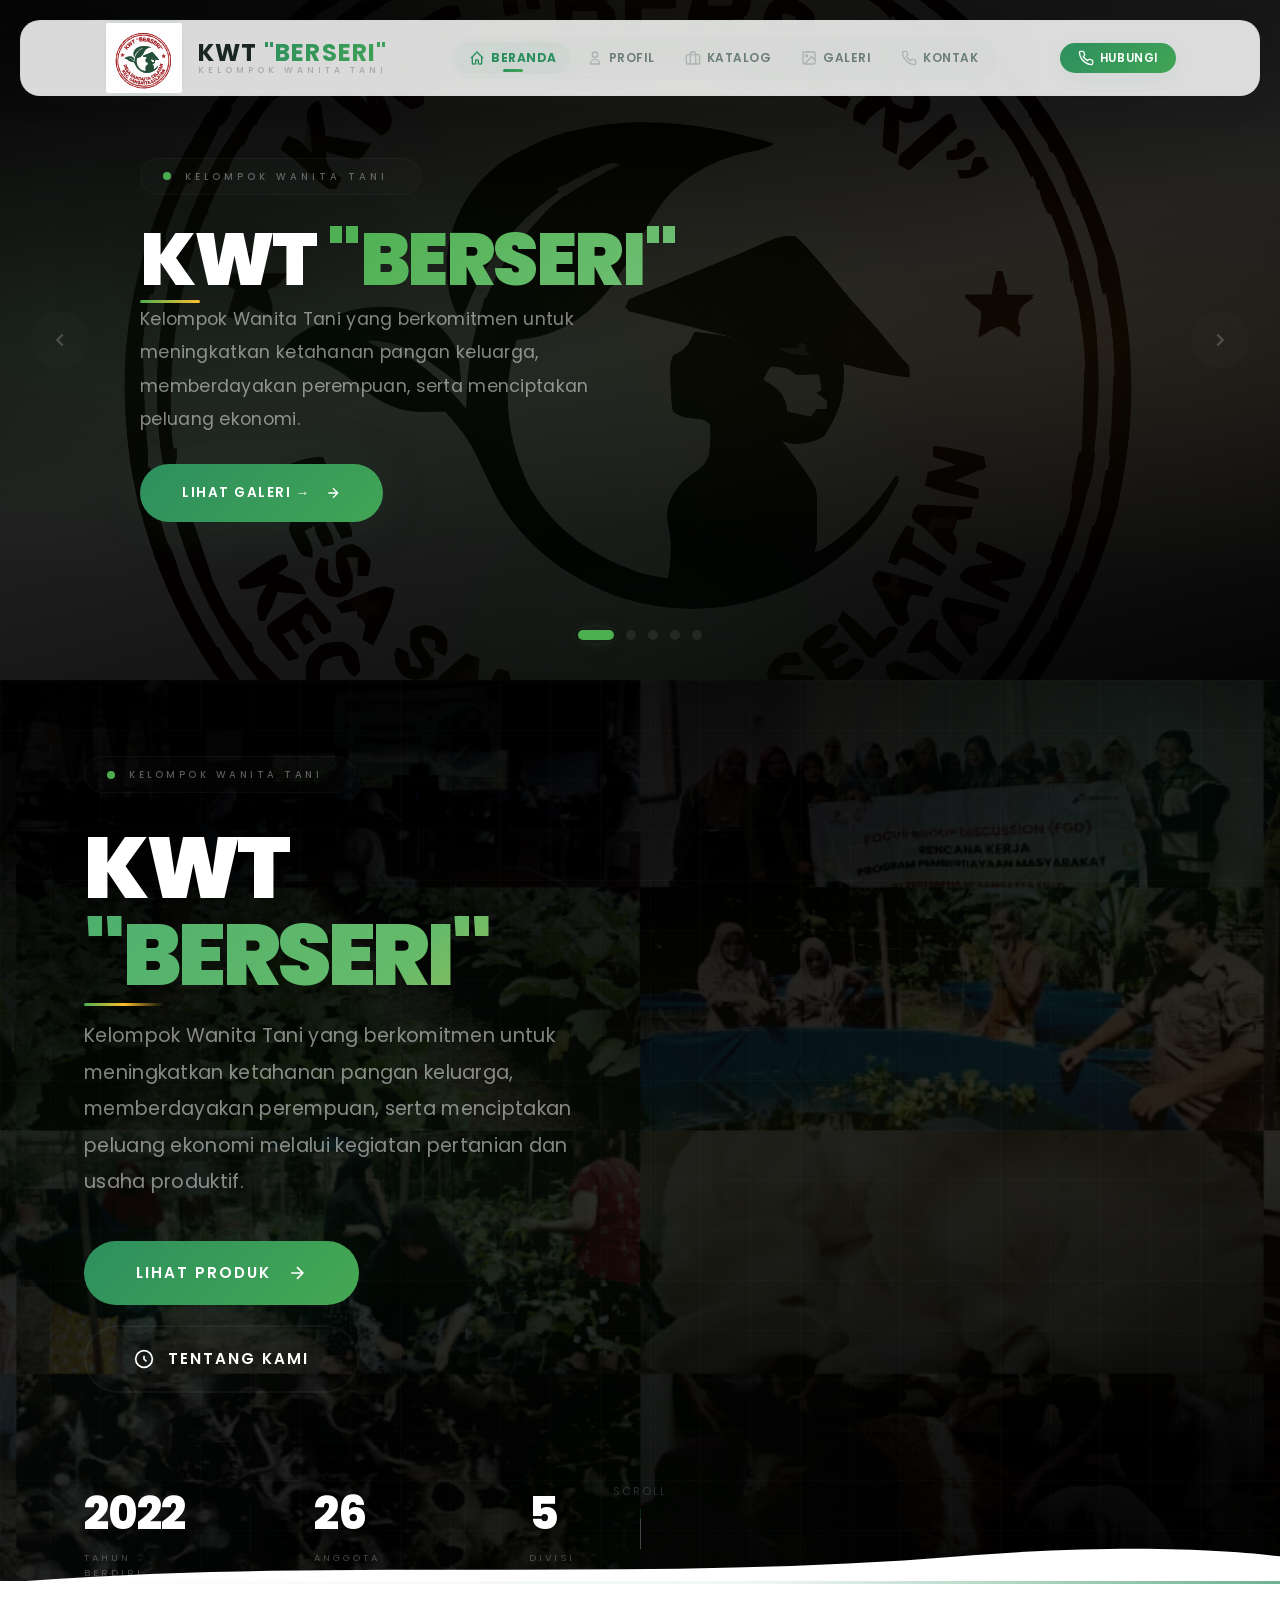
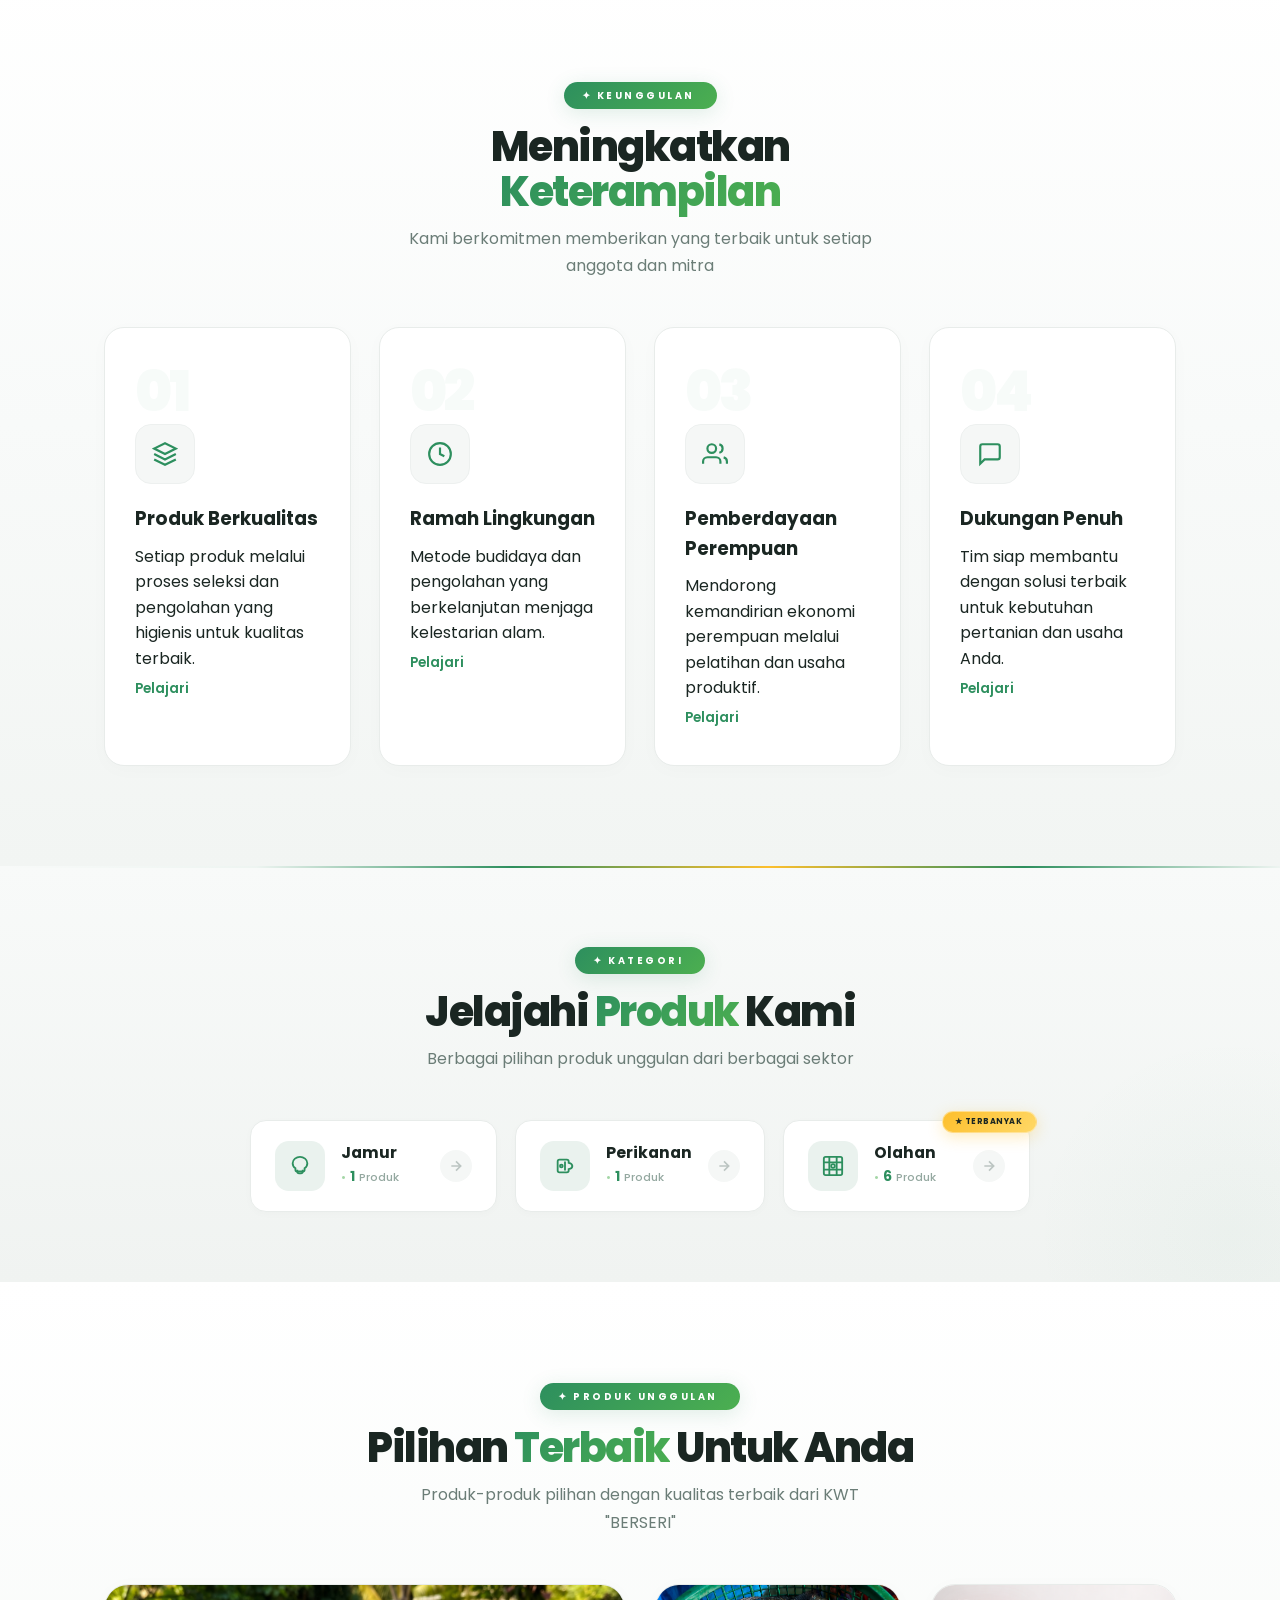
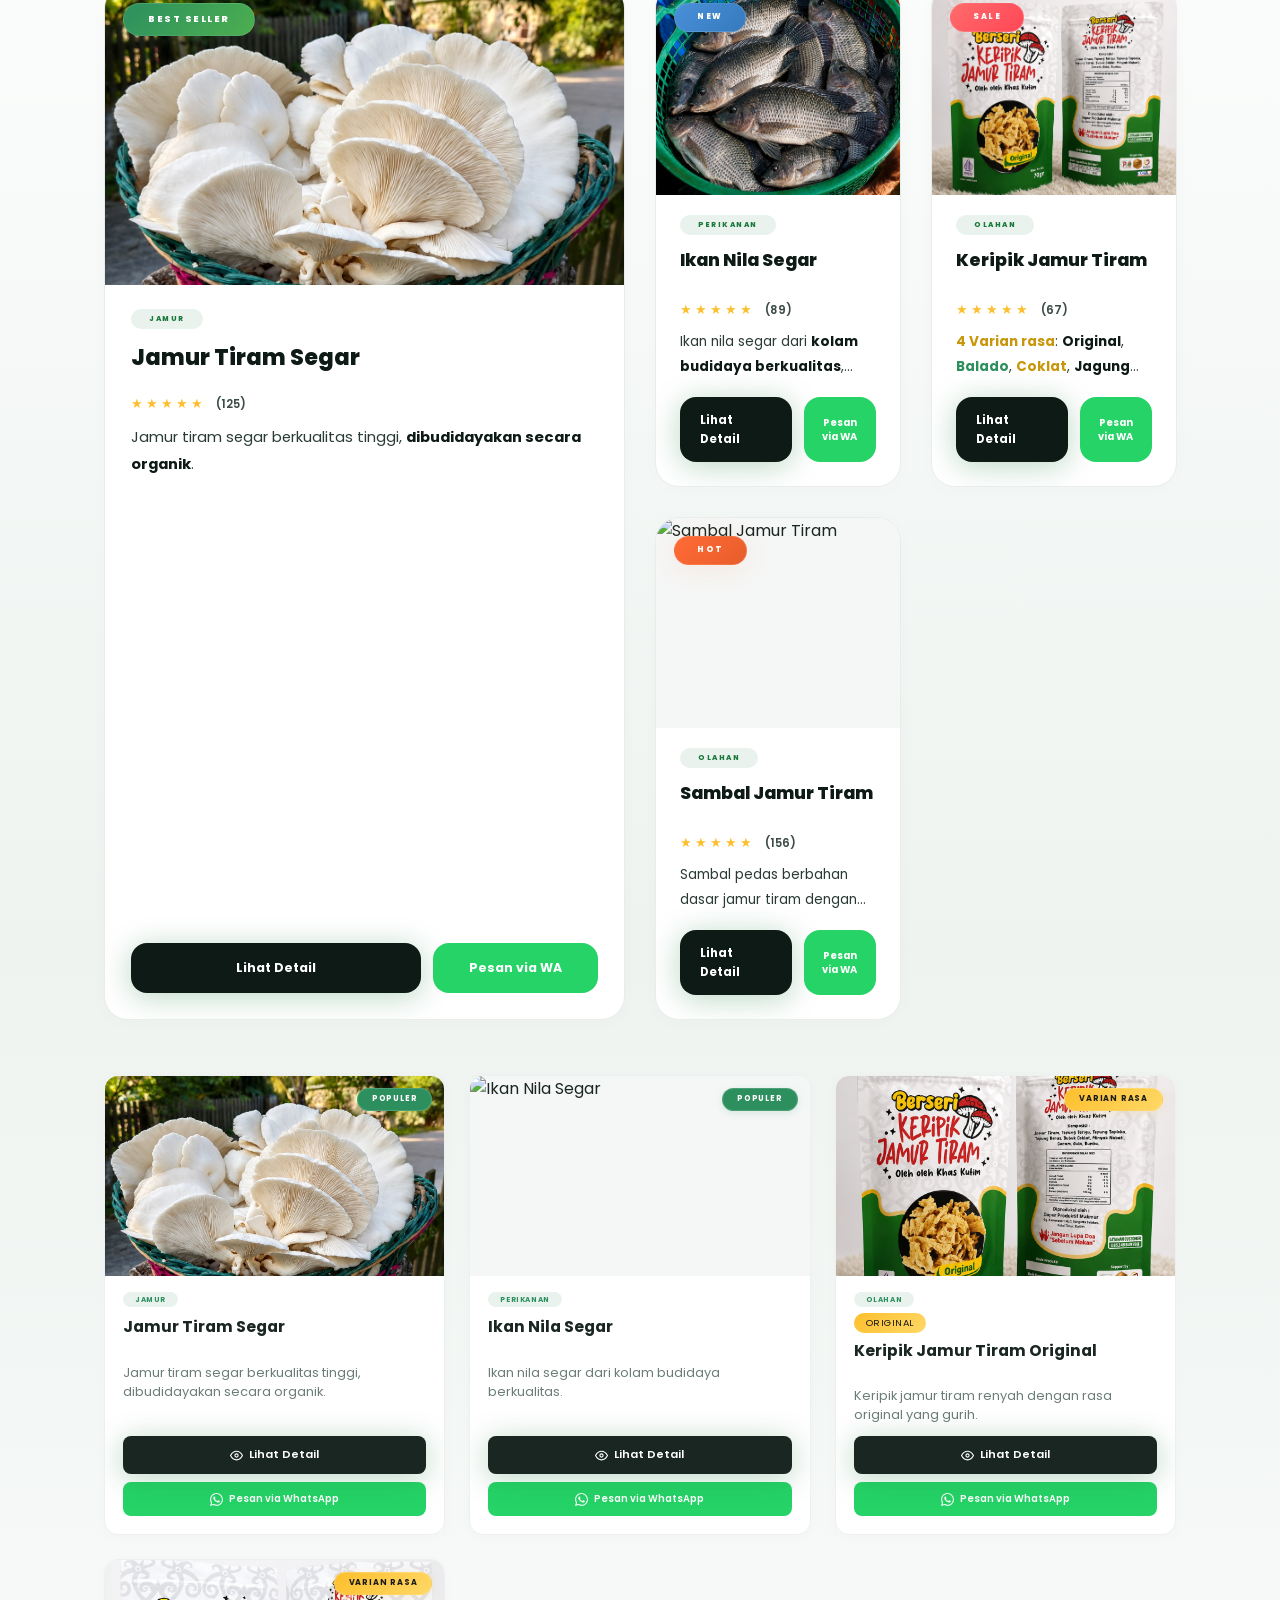
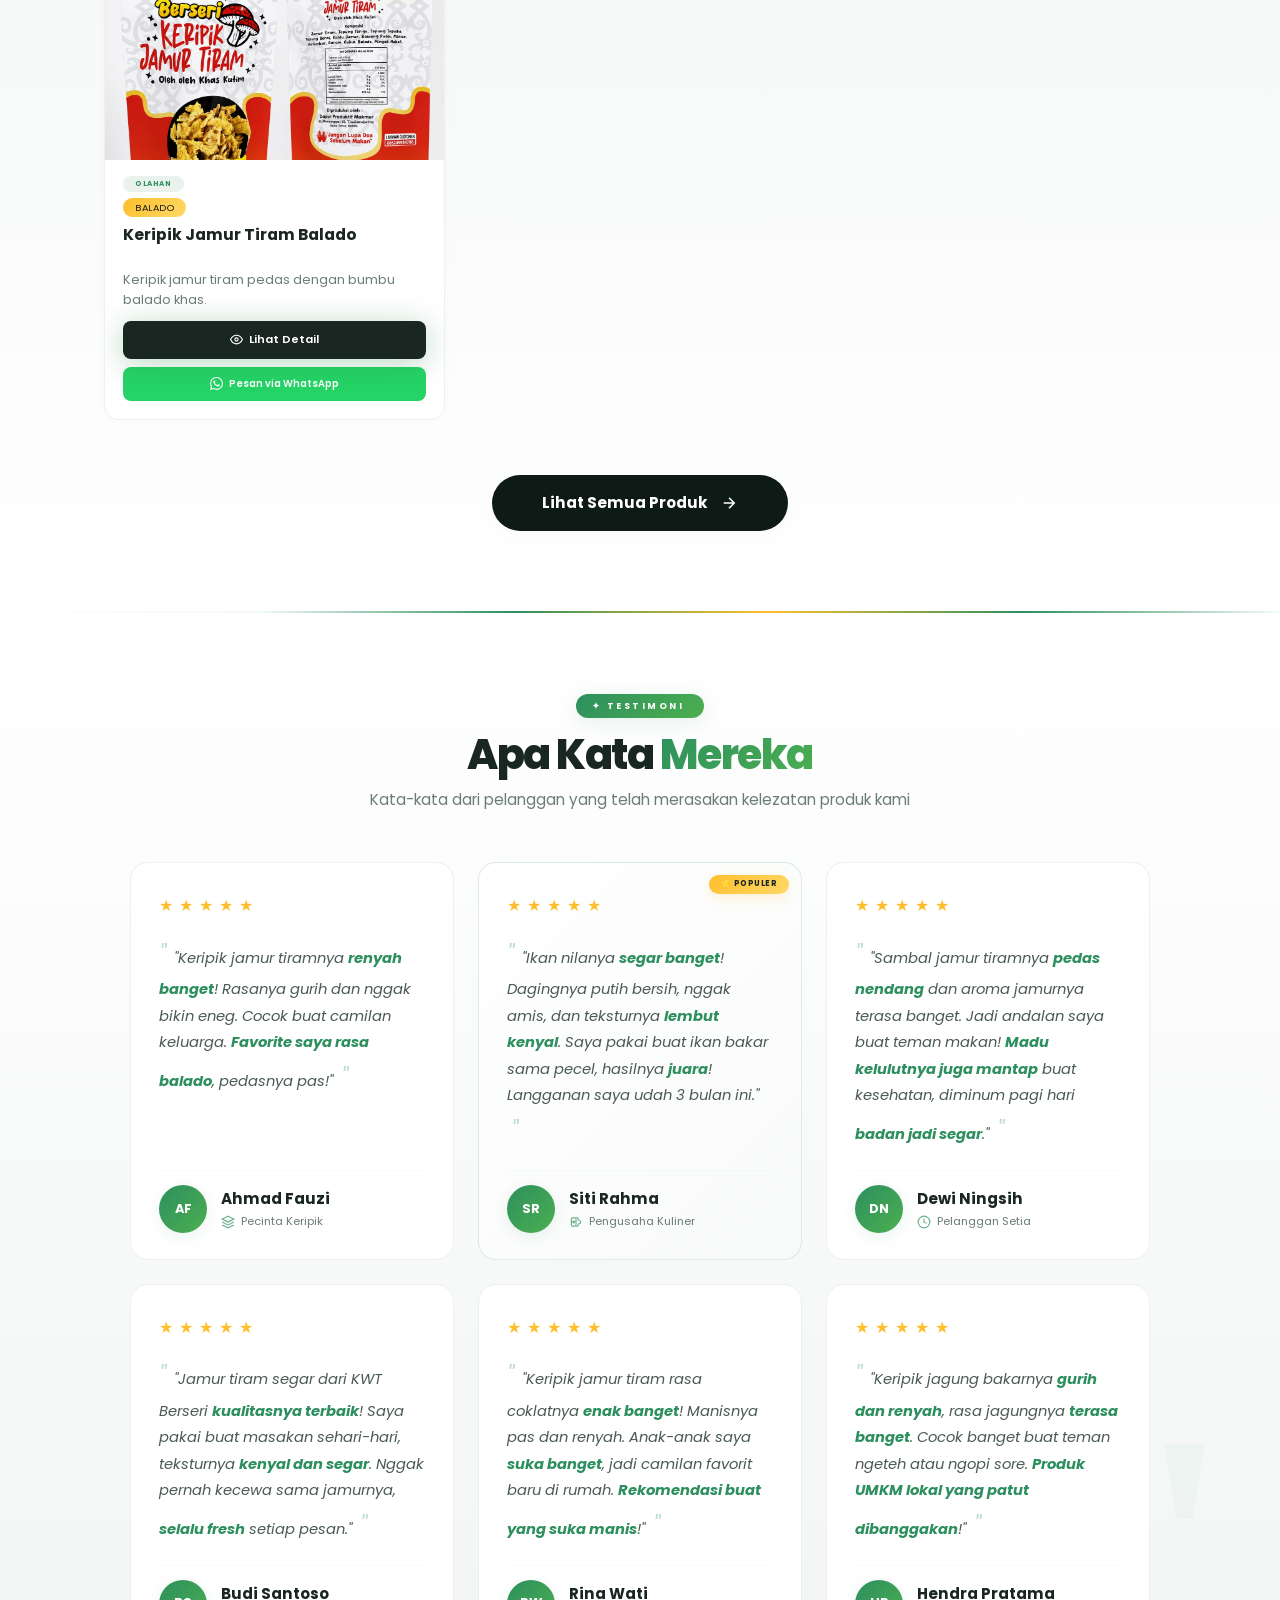
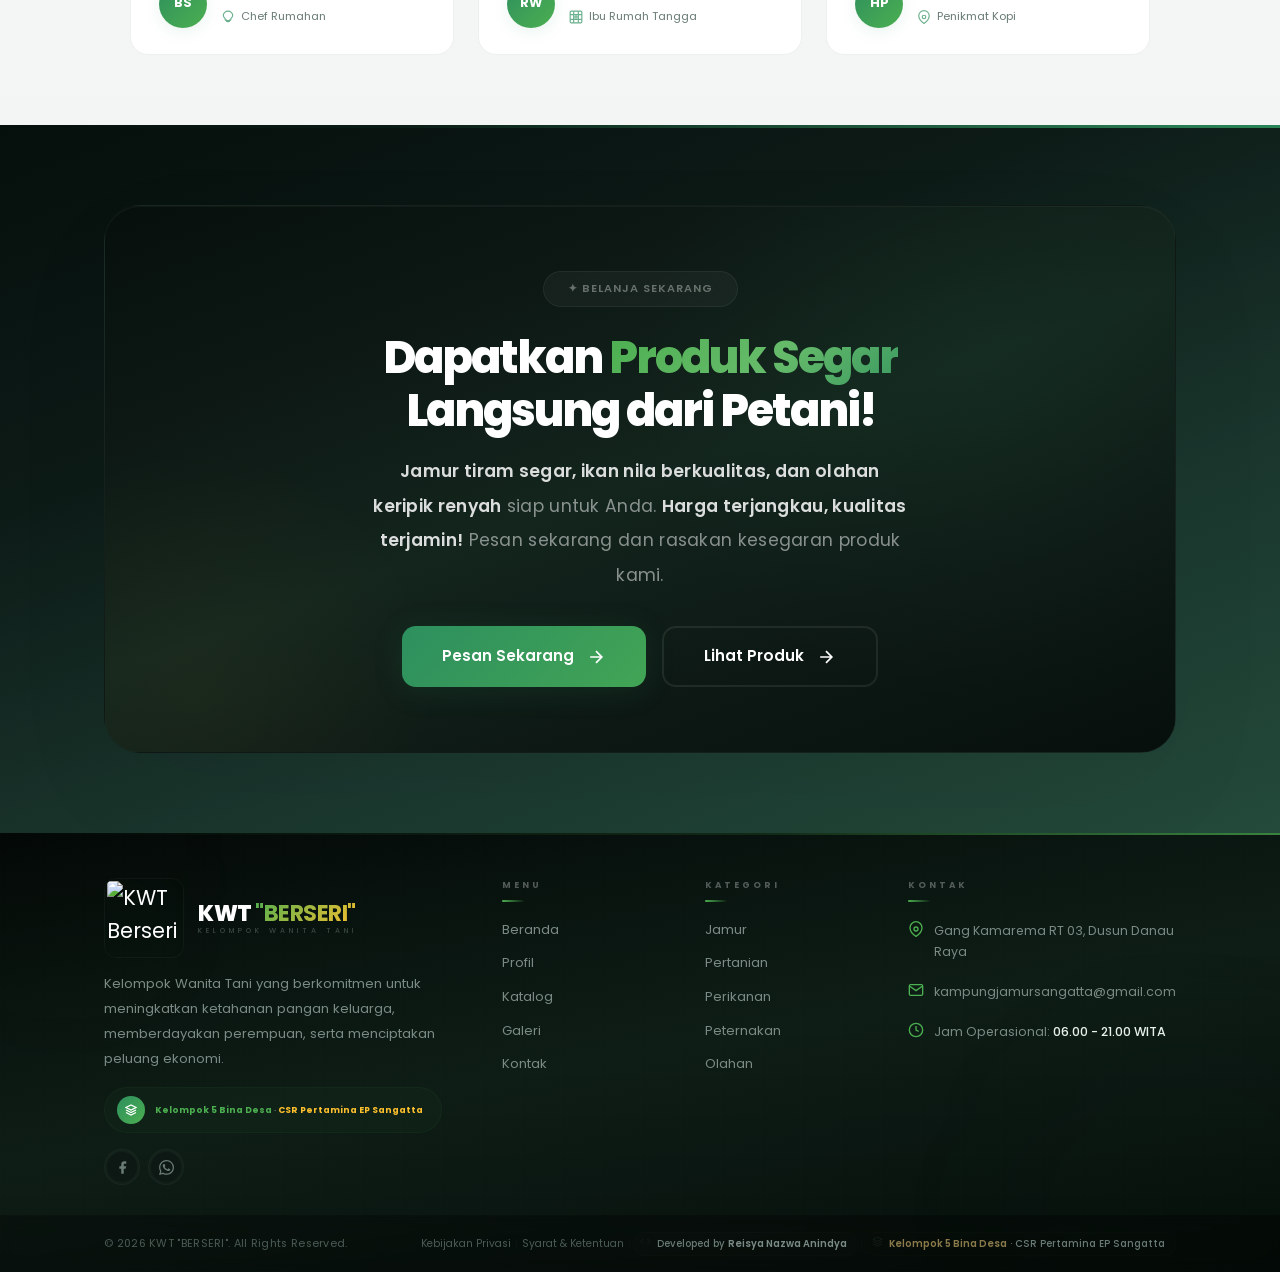
==== index.html @ bda3936a "first commit" ====
<!DOCTYPE html>
<html lang="id">
<head>
    <meta charset="UTF-8">
    <meta name="viewport" content="width=device-width, initial-scale=1.0">
    <title>KWT "BERSERI" | Kelompok Wanita Tani</title>

    <!-- ===== Font Poppins ===== -->
    <link rel="preconnect" href="https://fonts.googleapis.com">
    <link rel="preconnect" href="https://fonts.gstatic.com" crossorigin>
    <link href="https://fonts.googleapis.com/css2?family=Poppins:wght@300;400;500;600;700;800;900&display=swap" rel="stylesheet">

    <!-- Font Skranji -->
    <link rel="preconnect" href="https://fonts.googleapis.com">
    <link rel="preconnect" href="https://fonts.gstatic.com" crossorigin>
    <link href="https://fonts.googleapis.com/css2?family=Skranji:wght@400;700&display=swap" rel="stylesheet">

    <!-- ===== CSS ===== -->
    <link rel="stylesheet" href="css/variables.css">
    <link rel="stylesheet" href="css/style.css">
    <link rel="stylesheet" href="css/responsive.css">
    <link rel="stylesheet" href="css/animation.css">
    <link rel="stylesheet" href="css/navbar.css">
    <link rel="stylesheet" href="css/banner.css">

        <style>
        /* ===== OVERRIDE SEMUA FONT KE POPPINS ===== */
        * {
            font-family: 'Poppins', 'Inter', -apple-system, BlinkMacSystemFont, sans-serif !important;
        }
        
        body {
            font-family: 'Poppins', 'Inter', -apple-system, BlinkMacSystemFont, sans-serif !important;
            font-weight: 400;
        }
        
        h1, h2, h3, h4, h5, h6 {
            font-family: 'Poppins', 'Inter', -apple-system, BlinkMacSystemFont, sans-serif !important;
            font-weight: 700;
        }
        
        p, span, a, li, div, section, article, header, footer, nav {
            font-family: 'Poppins', 'Inter', -apple-system, BlinkMacSystemFont, sans-serif !important;
        }
        
        button, .btn, .btn-primary, .btn-nav, .btn-nav-primary {
            font-family: 'Poppins', 'Inter', -apple-system, BlinkMacSystemFont, sans-serif !important;
            font-weight: 600;
        }
        
        input, textarea, select {
            font-family: 'Poppins', 'Inter', -apple-system, BlinkMacSystemFont, sans-serif !important;
        }
    </style>

</head>
<body>
    <!-- Preloader -->
    <div class="preloader" id="preloader">
        <div class="preloader-container">
            <div class="preloader-ring">
                <div class="preloader-ring-inner"></div>
            </div>
            <div class="preloader-progress">
                <div class="preloader-progress-fill" id="preloaderFill"></div>
            </div>
            <div class="preloader-dots">
                <span></span><span></span><span></span>
            </div>
            <p class="preloader-label">KWT "BERSERI"</p>
        </div>
    </div>


    <!-- Navbar -->
<nav class="navbar" id="navbar">
    <div class="container">
        <!-- ====== BRAND ====== -->
        <a href="index.html" class="brand">
            <div class="brand-icon">
                <!-- COBA SALAH SATU PATH DI BAWAH INI -->
                <!-- Opsi 1: SVG -->
                <img src="img/logo/kwt logo.svg" alt="KWT BERSERI">
                <!-- Opsi 2: PNG (jika SVG bermasalah) -->
                <!-- <img src="img/profil/LOGO KWT BERSERI.png" alt="KWT BERSERI"> -->
            </div>
            <div class="brand-text">
                <span class="brand-name">KWT <span>"BERSERI"</span></span>
                <span class="brand-sub">Kelompok Wanita Tani</span>
            </div>
        </a>

        <!-- ====== NAV LINKS ====== -->
        <ul class="nav-links" id="navLinks">
            <li>
                <a href="index.html" class="active">
                    <span class="nav-icon">
                        <svg viewBox="0 0 24 24" fill="none" stroke="currentColor" stroke-width="2">
                            <path d="M3 12l2-2m0 0l7-7 7 7M5 10v10a1 1 0 001 1h3m10-11l2 2m-2-2v10a1 1 0 01-1 1h-3m-4 0a1 1 0 01-1-1v-4a1 1 0 011-1h2a1 1 0 011 1v4a1 1 0 01-1 1"/>
                        </svg>
                    </span>
                    <span class="nav-text">Beranda</span>
                    <span class="nav-indicator"></span>
                </a>
            </li>
            <li>
                <a href="profil.html">
                    <span class="nav-icon">
                        <svg viewBox="0 0 24 24" fill="none" stroke="currentColor" stroke-width="2">
                            <path d="M16 7a4 4 0 11-8 0 4 4 0 018 0zM12 14a7 7 0 00-7 7h14a7 7 0 00-7-7z"/>
                        </svg>
                    </span>
                    <span class="nav-text">Profil</span>
                    <span class="nav-indicator"></span>
                </a>
            </li>
            <li>
                <a href="katalog.html">
                    <span class="nav-icon">
                        <svg viewBox="0 0 24 24" fill="none" stroke="currentColor" stroke-width="2">
                            <rect x="2" y="7" width="20" height="14" rx="2"/>
                            <path d="M16 21V5a2 2 0 00-2-2h-4a2 2 0 00-2 2v16"/>
                        </svg>
                    </span>
                    <span class="nav-text">Katalog</span>
                    <span class="nav-indicator"></span>
                </a>
            </li>
            <li>
                <a href="galeri.html">
                    <span class="nav-icon">
                        <svg viewBox="0 0 24 24" fill="none" stroke="currentColor" stroke-width="2">
                            <rect x="3" y="3" width="18" height="18" rx="2"/>
                            <circle cx="8.5" cy="8.5" r="1.5"/>
                            <path d="M21 15l-5-5L5 21"/>
                        </svg>
                    </span>
                    <span class="nav-text">Galeri</span>
                    <span class="nav-indicator"></span>
                </a>
            </li>
            <li>
                <a href="kontak.html">
                    <span class="nav-icon">
                        <svg viewBox="0 0 24 24" fill="none" stroke="currentColor" stroke-width="2">
                            <path d="M22 16.92v3a2 2 0 01-2.18 2 19.79 19.79 0 01-8.63-3.07 19.5 19.5 0 01-6-6 19.79 19.79 0 01-3.07-8.67A2 2 0 014.11 2h3a2 2 0 012 1.72 12.84 12.84 0 00.7 2.81 2 2 0 01-.45 2.11L8.09 9.91a16 16 0 006 6l1.27-1.27a2 2 0 012.11-.45 12.84 12.84 0 002.81.7A2 2 0 0122 16.92z"/>
                        </svg>
                    </span>
                    <span class="nav-text">Kontak</span>
                    <span class="nav-indicator"></span>
                </a>
            </li>
            
            <!-- ====== MOBILE CTA ====== -->
            <li class="mobile-cta">
                <a href="kontak.html" class="btn-nav-mobile">
                    <svg viewBox="0 0 24 24" width="18" height="18" fill="none" stroke="currentColor" stroke-width="2">
                        <path d="M22 16.92v3a2 2 0 01-2.18 2 19.79 19.79 0 01-8.63-3.07 19.5 19.5 0 01-6-6 19.79 19.79 0 01-3.07-8.67A2 2 0 014.11 2h3a2 2 0 012 1.72 12.84 12.84 0 00.7 2.81 2 2 0 01-.45 2.11L8.09 9.91a16 16 0 006 6l1.27-1.27a2 2 0 012.11-.45 12.84 12.84 0 002.81.7A2 2 0 0122 16.92z"/>
                    </svg>
                    Hubungi Kami
                </a>
            </li>
        </ul>

        <!-- ====== NAV RIGHT ====== -->
        <div class="nav-right">
            <a href="kontak.html" class="btn-nav btn-nav-primary">
                <svg width="16" height="16" viewBox="0 0 24 24" fill="none" stroke="currentColor" stroke-width="2">
                    <path d="M22 16.92v3a2 2 0 01-2.18 2 19.79 19.79 0 01-8.63-3.07 19.5 19.5 0 01-6-6 19.79 19.79 0 01-3.07-8.67A2 2 0 014.11 2h3a2 2 0 012 1.72 12.84 12.84 0 00.7 2.81 2 2 0 01-.45 2.11L8.09 9.91a16 16 0 006 6l1.27-1.27a2 2 0 012.11-.45 12.84 12.84 0 002.81.7A2 2 0 0122 16.92z"/>
                </svg>
                <span>Hubungi</span>
            </a>
            <button class="menu-toggle" id="menuToggle" aria-label="Toggle menu">
                <span></span>
                <span></span>
                <span></span>
            </button>
        </div>
    </div>
</nav>

 <!-- ======================================== -->
<!-- BANNER SLIDESHOW - TERHUBUNG GALERI     -->
<!-- ======================================== -->
<section class="banner-slideshow">
    <div class="banner-slideshow__container">
        <div class="banner-slideshow__slides">
            
            <!-- ===== SLIDE 1: KWT BERSERI ===== -->
            <div class="banner-slideshow__slide active">
                <img src="img/logo/kwt logo.svg" alt="KWT Berseri">
                <div class="banner-slideshow__overlay">
                    <div class="banner-slideshow__content">
                        <div class="banner-slideshow__badge">
                            <span class="badge-dot"></span>
                            <span>Kelompok Wanita Tani</span>
                        </div>
                        <h1>KWT <span class="text-gradient">"BERSERI"</span></h1>
                        <p>Kelompok Wanita Tani yang berkomitmen untuk meningkatkan ketahanan pangan keluarga, memberdayakan perempuan, serta menciptakan peluang ekonomi.</p>
                        <a href="galeri.html" class="btn-primary btn-sm">
                            Lihat Galeri →
                            <svg width="16" height="16" viewBox="0 0 24 24" fill="none" stroke="currentColor" stroke-width="2">
                                <path d="M5 12h14M12 5l7 7-7 7"/>
                            </svg>
                        </a>
                    </div>
                </div>
            </div>

            <!-- ===== SLIDE 2: JAMUR TIRAM ===== -->
            <div class="banner-slideshow__slide">
                <img src="img/jamur/Jamur tiram segar.png" alt="Jamur Tiram Segar">
                <div class="banner-slideshow__overlay">
                    <div class="banner-slideshow__content">
                        <span class="banner-slideshow__tag">✦ Produk Unggulan</span>
                        <h2>Jamur Tiram <span class="text-gradient">Segar</span></h2>
                        <p>Dibudidayakan secara organik dengan kualitas terbaik</p>
                        <a href="galeri.html?category=jamur" class="btn-primary btn-sm">
                            Lihat Galeri →
                            <svg width="16" height="16" viewBox="0 0 24 24" fill="none" stroke="currentColor" stroke-width="2">
                                <path d="M5 12h14M12 5l7 7-7 7"/>
                            </svg>
                        </a>
                    </div>
                </div>
            </div>

            <!-- ===== SLIDE 3: IKAN NILA ===== -->
            <div class="banner-slideshow__slide">
                <img src="img/perikanan/Ikan nila segar.png" alt="Ikan Nila Segar">
                <div class="banner-slideshow__overlay">
                    <div class="banner-slideshow__content">
                        <span class="banner-slideshow__tag">✦ Segar & Bergizi</span>
                        <h2>Ikan Nila <span class="text-gradient">Berkualitas</span></h2>
                        <p>Dari kolam budidaya yang bersih dan terjaga</p>
                        <a href="galeri.html?category=perikanan" class="btn-primary btn-sm">
                            Lihat Galeri →
                            <svg width="16" height="16" viewBox="0 0 24 24" fill="none" stroke="currentColor" stroke-width="2">
                                <path d="M5 12h14M12 5l7 7-7 7"/>
                            </svg>
                        </a>
                    </div>
                </div>
            </div>

            <!-- ===== SLIDE 4: KERIPIK ===== -->
            <div class="banner-slideshow__slide">
                <img src="img/olahan/Keripik jamur tiram rasa original.png" alt="Keripik Jamur Tiram">
                <div class="banner-slideshow__overlay">
                    <div class="banner-slideshow__content">
                        <span class="banner-slideshow__tag">✦ Camilan Sehat</span>
                        <h2>Keripik Jamur <span class="text-gradient">Renyah</span></h2>
                        <p>4 Varian rasa: Original, Balado, Coklat, Jagung Bakar</p>
                        <a href="galeri.html?category=olahan" class="btn-primary btn-sm">
                            Lihat Galeri →
                            <svg width="16" height="16" viewBox="0 0 24 24" fill="none" stroke="currentColor" stroke-width="2">
                                <path d="M5 12h14M12 5l7 7-7 7"/>
                            </svg>
                        </a>
                    </div>
                </div>
            </div>

            <!-- ===== SLIDE 5: SAMBAL ===== -->
            <div class="banner-slideshow__slide">
                <img src="img/produk/Sambal jamur tiram.png" alt="Sambal Jamur Tiram">
                <div class="banner-slideshow__overlay">
                    <div class="banner-slideshow__content">
                        <span class="banner-slideshow__tag">✦ Pedas Nendang</span>
                        <h2>Sambal Jamur <span class="text-gradient">Khas</span></h2>
                        <p>Pedasnya pas dengan cita rasa jamur yang khas</p>
                        <a href="galeri.html?category=olahan" class="btn-primary btn-sm">
                            Lihat Galeri →
                            <svg width="16" height="16" viewBox="0 0 24 24" fill="none" stroke="currentColor" stroke-width="2">
                                <path d="M5 12h14M12 5l7 7-7 7"/>
                            </svg>
                        </a>
                    </div>
                </div>
            </div>

        </div>

        <!-- Tombol Navigasi -->
        <button class="banner-slideshow__btn banner-slideshow__btn--prev" onclick="changeSlide(-1)">
            <svg viewBox="0 0 24 24" fill="none" stroke="currentColor" stroke-width="2.5">
                <polyline points="15 18 9 12 15 6"/>
            </svg>
        </button>
        <button class="banner-slideshow__btn banner-slideshow__btn--next" onclick="changeSlide(1)">
            <svg viewBox="0 0 24 24" fill="none" stroke="currentColor" stroke-width="2.5">
                <polyline points="9 6 15 12 9 18"/>
            </svg>
        </button>

        <!-- Indikator -->
        <div class="banner-slideshow__dots">
            <span class="banner-slideshow__dot active" onclick="goToSlide(0)"></span>
            <span class="banner-slideshow__dot" onclick="goToSlide(1)"></span>
            <span class="banner-slideshow__dot" onclick="goToSlide(2)"></span>
            <span class="banner-slideshow__dot" onclick="goToSlide(3)"></span>
            <span class="banner-slideshow__dot" onclick="goToSlide(4)"></span>
        </div>
    </div>
</section>

    <main>
        <!-- ======================================== -->
        <!-- HERO - KWT BERSERI                       -->
        <!-- ======================================== -->
        <section class="hero">
            <div class="hero-bg-image">
                <img src="img/banner/banner ramai.png" alt="KWT Berseri">
                <div class="hero-bg-overlay"></div>
            </div>
            <div class="hero-background">
                <div class="particle-field" id="particleField"></div>
                <div class="orb orb-1"></div>
                <div class="orb orb-2"></div>
                <div class="orb orb-3"></div>
                <div class="orb orb-4"></div>
                <div class="orb orb-5"></div>
                <div class="grid-overlay"></div>
                <div class="hero-gradient"></div>
            </div>
            <div class="container hero-container">
                <div class="hero-layout">
                    <div class="hero-content">
                        <div class="hero-badge">
                            <span class="badge-dot"></span>
                            <span>Kelompok Wanita Tani</span>
                        </div>
                        <h1 class="hero-title">
                            KWT <br>
                            <span class="text-gradient">"BERSERI"</span>
                        </h1>
                        <p class="hero-desc">
                            Kelompok Wanita Tani yang berkomitmen untuk meningkatkan ketahanan pangan keluarga, 
                            memberdayakan perempuan, serta menciptakan peluang ekonomi melalui kegiatan pertanian 
                            dan usaha produktif.
                        </p>
                        <div class="hero-actions">
                            <a href="katalog.html" class="btn-primary btn-lg">
                                Lihat Produk
                                <svg width="20" height="20" viewBox="0 0 24 24" fill="none" stroke="currentColor" stroke-width="2">
                                    <path d="M5 12h14M12 5l7 7-7 7"/>
                                </svg>
                            </a>
                            <a href="profil.html" class="btn-outline btn-lg">
                                <svg width="20" height="20" viewBox="0 0 24 24" fill="none" stroke="currentColor" stroke-width="2">
                                    <circle cx="12" cy="12" r="10"/>
                                    <path d="M12 8v4l3 3"/>
                                </svg>
                                Tentang Kami
                            </a>
                        </div>
                        <div class="hero-metrics">
                            <div class="metric">
                                <span class="metric-number" data-count="2022">0</span>
                                <span class="metric-label">Tahun Berdiri</span>
                            </div>
                            <div class="metric-divider"></div>
                            <div class="metric">
                                <span class="metric-number" data-count="26">0</span>
                                <span class="metric-label">Anggota Aktif</span>
                            </div>
                            <div class="metric-divider"></div>
                            <div class="metric">
                                <span class="metric-number" data-count="5">0</span>
                                <span class="metric-label">Divisi Usaha</span>
                            </div>
                        </div>
                    </div>
                </div>
            </div>
            <div class="scroll-indicator">
                <span>Scroll</span>
                <div class="scroll-line">
                    <div class="scroll-dot"></div>
                </div>
            </div>
            <div class="wave-divider">
                <svg viewBox="0 0 1440 120" preserveAspectRatio="none">
                    <path d="M0,120 C360,80 720,120 1080,80 C1260,60 1380,70 1440,80 L1440,120 L0,120Z" fill="white"/>
                </svg>
            </div>
        </section>
        

        <!-- ======================================== -->
        <!-- FEATURES - PREMIUM EDITION              -->
        <!-- ======================================== -->
        <section class="features">
            <div class="container">
                <div class="section-head">
                    <span class="section-tag">✦ Keunggulan</span>
                    <h2>Meningkatkan <span class="text-gradient">Keterampilan</span></h2>
                    <p>Kami berkomitmen memberikan yang terbaik untuk setiap anggota dan mitra</p>
                </div>
                <div class="features-grid">
                    
                    <!-- Feature 1 -->
                    <div class="feature-card">
                        <div class="feature-number">01</div>
                        <div class="feature-icon">
                            <svg viewBox="0 0 24 24" fill="none" stroke="currentColor" stroke-width="2">
                                <path d="M12 2L2 7l10 5 10-5-10-5z"/>
                                <path d="M2 17l10 5 10-5"/>
                                <path d="M2 12l10 5 10-5"/>
                            </svg>
                        </div>
                        <h3>Produk Berkualitas</h3>
                        <p>Setiap produk melalui proses seleksi dan pengolahan yang higienis untuk kualitas terbaik.</p>
                        <a href="profil.html" class="feature-link">
                            <span>Pelajari</span>
                            <svg viewBox="0 0 24 24" fill="none" stroke="currentColor" stroke-width="2">
                                <path d="M5 12h14M12 5l7 7-7 7"/>
                            </svg>
                        </a>
                    </div>

                    <!-- Feature 2 -->
                    <div class="feature-card">
                        <div class="feature-number">02</div>
                        <div class="feature-icon">
                            <svg viewBox="0 0 24 24" fill="none" stroke="currentColor" stroke-width="2">
                                <circle cx="12" cy="12" r="10"/>
                                <path d="M12 6v6l4 2"/>
                            </svg>
                        </div>
                        <h3>Ramah Lingkungan</h3>
                        <p>Metode budidaya dan pengolahan yang berkelanjutan menjaga kelestarian alam.</p>
                        <a href="profil.html" class="feature-link">
                            <span>Pelajari</span>
                            <svg viewBox="0 0 24 24" fill="none" stroke="currentColor" stroke-width="2">
                                <path d="M5 12h14M12 5l7 7-7 7"/>
                            </svg>
                        </a>
                    </div>

                    <!-- Feature 3 -->
                    <div class="feature-card">
                        <div class="feature-number">03</div>
                        <div class="feature-icon">
                            <svg viewBox="0 0 24 24" fill="none" stroke="currentColor" stroke-width="2">
                                <path d="M17 21v-2a4 4 0 0 0-4-4H5a4 4 0 0 0-4 4v2"/>
                                <circle cx="9" cy="7" r="4"/>
                                <path d="M23 21v-2a4 4 0 0 0-3-3.87"/>
                                <path d="M16 3.13a4 4 0 0 1 0 7.75"/>
                            </svg>
                        </div>
                        <h3>Pemberdayaan Perempuan</h3>
                        <p>Mendorong kemandirian ekonomi perempuan melalui pelatihan dan usaha produktif.</p>
                        <a href="profil.html" class="feature-link">
                            <span>Pelajari</span>
                            <svg viewBox="0 0 24 24" fill="none" stroke="currentColor" stroke-width="2">
                                <path d="M5 12h14M12 5l7 7-7 7"/>
                            </svg>
                        </a>
                    </div>

                    <!-- Feature 4 -->
                    <div class="feature-card">
                        <div class="feature-number">04</div>
                        <div class="feature-icon">
                            <svg viewBox="0 0 24 24" fill="none" stroke="currentColor" stroke-width="2">
                                <path d="M21 15a2 2 0 01-2 2H7l-4 4V5a2 2 0 012-2h14a2 2 0 012 2z"/>
                            </svg>
                        </div>
                        <h3>Dukungan Penuh</h3>
                        <p>Tim siap membantu dengan solusi terbaik untuk kebutuhan pertanian dan usaha Anda.</p>
                        <a href="kontak.html" class="feature-link">
                            <span>Pelajari</span>
                            <svg viewBox="0 0 24 24" fill="none" stroke="currentColor" stroke-width="2">
                                <path d="M5 12h14M12 5l7 7-7 7"/>
                            </svg>
                        </a>
                    </div>

                </div>
            </div>
        </section>

        <!-- ======================================== -->
        <!-- CATEGORIES - DENGAN BADGE                -->
        <!-- ======================================== -->
        <section class="categories">
            <div class="container">
                <div class="section-head">
                    <span class="section-tag">✦ Kategori</span>
                    <h2>Jelajahi <span class="text-gradient">Produk</span> Kami</h2>
                    <p>Berbagai pilihan produk unggulan dari berbagai sektor</p>
                </div>
                <div class="categories-grid">
                    
                    <!-- 1. JAMUR - 1 Produk -->
                    <a href="katalog.html?category=jamur" class="category-card">
                        <div class="category-icon">
                            <svg viewBox="0 0 24 24" fill="none" stroke="currentColor" stroke-width="2">
                                <path d="M12 2C8 2 4 5 4 9c0 2.5 1.5 4.5 3 5.5V16c0 1.1.9 2 2 2h6c1.1 0 2-.9 2-2v-1.5c1.5-1 3-3 3-5.5 0-4-4-7-8-7z"/>
                                <path d="M9 16v2c0 1.1.9 2 2 2h2c1.1 0 2-.9 2-2v-2"/>
                            </svg>
                        </div>
                        <div class="category-info">
                            <h3>Jamur</h3>
                            <span class="category-count">
                                <span class="count-number">1</span> Produk
                            </span>
                        </div>
                        <span class="category-arrow">
                            <svg viewBox="0 0 24 24" fill="none" stroke="currentColor" stroke-width="2.5">
                                <path d="M5 12h14M12 5l7 7-7 7"/>
                            </svg>
                        </span>
                    </a>

                    <!-- 2. PERIKANAN - 1 Produk -->
                    <a href="katalog.html?category=perikanan" class="category-card">
                        <div class="category-icon">
                            <svg viewBox="0 0 24 24" fill="none" stroke="currentColor" stroke-width="2">
                                <path d="M20 12c0-1.5-1.5-3-4-3.5V7c0-1.1-.9-2-2-2H6c-1.1 0-2 .9-2 2v10c0 1.1.9 2 2 2h8c1.1 0 2-.9 2-2v-1.5c2.5-.5 4-2 4-3.5z"/>
                                <circle cx="8" cy="12" r="1.5"/>
                                <path d="M12 7v10"/>
                            </svg>
                        </div>
                        <div class="category-info">
                            <h3>Perikanan</h3>
                            <span class="category-count">
                                <span class="count-number">1</span> Produk
                            </span>
                        </div>
                        <span class="category-arrow">
                            <svg viewBox="0 0 24 24" fill="none" stroke="currentColor" stroke-width="2.5">
                                <path d="M5 12h14M12 5l7 7-7 7"/>
                            </svg>
                        </span>
                    </a>

                    <!-- 3. OLAHAN - 6 Produk (TERBANYAK) -->
                    <a href="katalog.html?category=olahan" class="category-card">
                        <!-- BADGE ★ TERBANYAK -->
                        <span class="category-badge">★ Terbanyak</span>
                        <div class="category-icon">
                            <svg viewBox="0 0 24 24" fill="none" stroke="currentColor" stroke-width="2">
                                <rect x="2" y="2" width="20" height="20" rx="2"/>
                                <path d="M8 2v20M16 2v20M2 8h20M2 16h20"/>
                                <circle cx="12" cy="12" r="2"/>
                            </svg>
                        </div>
                        <div class="category-info">
                            <h3>Olahan</h3>
                            <span class="category-count">
                                <span class="count-number">6</span> Produk
                            </span>
                        </div>
                        <span class="category-arrow">
                            <svg viewBox="0 0 24 24" fill="none" stroke="currentColor" stroke-width="2.5">
                                <path d="M5 12h14M12 5l7 7-7 7"/>
                            </svg>
                        </span>
                    </a>
                </div>
            </div>
        </section>

<!-- ======================================== -->
<!-- PRODUCTS - ULTIMATE PREMIUM              -->
<!-- ======================================== -->
<section class="products">
    <div class="container">
        <div class="section-head">
            <span class="section-tag">✦ Produk Unggulan</span>
            <h2>Pilihan <span class="text-gradient">Terbaik</span> Untuk Anda</h2>
            <p>Produk-produk pilihan dengan kualitas terbaik dari KWT "BERSERI"</p>
        </div>

        <!-- Slot Cards - Featured Products -->
        <div class="slot-cards">
            <!-- Card 1 - Jamur Tiram Segar -->
            <div class="slot-card slot-card--featured">
                <div class="slot-card__badge">Best Seller</div>
                <div class="slot-card__image">
                    <img src="img/jamur/Jamur tiram segar.png" alt="Jamur Tiram Segar">
                    <div class="slot-card__overlay">
                        <span class="slot-card__quick-view">Lihat Cepat</span>
                    </div>
                </div>
                <div class="slot-card__content">
                    <span class="slot-card__category">Jamur</span>
                    <h3 class="slot-card__title">Jamur Tiram Segar</h3>
                    <div class="slot-card__rating">
                        <span class="stars">★★★★★</span>
                        <span class="rating-count">(125)</span>
                    </div>
                    <p class="slot-card__description">Jamur tiram segar berkualitas tinggi, <strong>dibudidayakan secara organik</strong>.</p>
                    <div class="slot-card__footer">
                        <a href="detail_produk.html?id=1" class="btn-primary btn-sm">Lihat Detail</a>
                        <button class="btn-wa btn-sm" onclick="showWaPopup('Jamur Tiram Segar')">Pesan via WA</button>
                    </div>
                </div>
            </div>

            <!-- Card 2 - Ikan Nila Segar -->
            <div class="slot-card">
                <div class="slot-card__badge slot-card__badge--new">New</div>
                <div class="slot-card__image">
                    <img src="img/perikanan/Ikan nila segar.png" alt="Ikan Nila Segar">
                    <div class="slot-card__overlay">
                        <span class="slot-card__quick-view">Lihat Cepat</span>
                    </div>
                </div>
                <div class="slot-card__content">
                    <span class="slot-card__category">Perikanan</span>
                    <h3 class="slot-card__title">Ikan Nila Segar</h3>
                    <div class="slot-card__rating">
                        <span class="stars">★★★★★</span>
                        <span class="rating-count">(89)</span>
                    </div>
                    <p class="slot-card__description">Ikan nila segar dari <strong>kolam budidaya berkualitas</strong>, daging putih bersih.</p>
                    <div class="slot-card__footer">
                        <a href="detail_produk.html?id=2" class="btn-primary btn-sm">Lihat Detail</a>
                        <button class="btn-wa btn-sm" onclick="showWaPopup('Ikan Nila Segar')">Pesan via WA</button>
                    </div>
                </div>
            </div>

            <!-- Card 3 - Keripik Jamur Tiram -->
            <div class="slot-card">
                <div class="slot-card__badge slot-card__badge--sale">Sale</div>
                <div class="slot-card__image">
                    <img src="img/olahan/Keripik jamur tiram rasa original.png" alt="Keripik Jamur Tiram">
                    <div class="slot-card__overlay">
                        <span class="slot-card__quick-view">Lihat Cepat</span>
                    </div>
                </div>
                <div class="slot-card__content">
                    <span class="slot-card__category">Olahan</span>
                    <h3 class="slot-card__title">Keripik Jamur Tiram</h3>
                    <div class="slot-card__rating">
                        <span class="stars">★★★★★</span>
                        <span class="rating-count">(67)</span>
                    </div>
                    <p class="slot-card__description"><span class="highlight-gold">4 Varian rasa</span>: <strong>Original</strong>, <span class="highlight-green">Balado</span>, <span class="highlight-gold">Coklat</span>, <strong>Jagung Bakar</strong>.</p>
                    <div class="slot-card__footer">
                        <a href="detail_produk.html?id=3" class="btn-primary btn-sm">Lihat Detail</a>
                        <button class="btn-wa btn-sm" onclick="showWaPopup('Keripik Jamur Tiram')">Pesan via WA</button>
                    </div>
                </div>
            </div>

            <!-- Card 4 - Sambal Jamur Tiram -->
            <div class="slot-card">
                <div class="slot-card__badge slot-card__badge--hot">HOT</div>
                <div class="slot-card__image">
                    <img src="img/produk/Sambal jamur tiram.png" alt="Sambal Jamur Tiram">
                    <div class="slot-card__overlay">
                        <span class="slot-card__quick-view">Lihat Cepat</span>
                    </div>
                </div>
                <div class="slot-card__content">
                    <span class="slot-card__category">Olahan</span>
                    <h3 class="slot-card__title">Sambal Jamur Tiram</h3>
                    <div class="slot-card__rating">
                        <span class="stars">★★★★★</span>
                        <span class="rating-count">(156)</span>
                    </div>
                    <p class="slot-card__description">Sambal pedas berbahan dasar jamur tiram dengan <span class="highlight-red">cita rasa khas</span>.</p>
                    <div class="slot-card__footer">
                        <a href="detail_produk.html?id=7" class="btn-primary btn-sm">Lihat Detail</a>
                        <button class="btn-wa btn-sm" onclick="showWaPopup('Sambal Jamur Tiram')">Pesan via WA</button>
                    </div>
                </div>
            </div>
        </div>

        <!-- Product Grid (dari produk.js) -->
        <div class="products-grid" id="productGrid"></div>

        <div class="products-footer">
            <a href="katalog.html" class="btn-primary btn-lg">
                Lihat Semua Produk
                <svg width="20" height="20" viewBox="0 0 24 24" fill="none" stroke="currentColor" stroke-width="2">
                    <path d="M5 12h14M12 5l7 7-7 7"/>
                </svg>
            </a>
        </div>
    </div>
</section>
<!-- ======================================== -->
<!-- TESTIMONIALS - DENGAN SVG ICONS         -->
<!-- ======================================== -->
<section class="testimonials">
    <div class="container">
        <div class="testimonials-header">
            <span class="testimonials-tag">✦ Testimoni</span>
            <h2>Apa Kata <span class="text-gradient">Mereka</span></h2>
            <p>Kata-kata dari pelanggan yang telah merasakan kelezatan produk kami</p>
        </div>
        <div class="testimonials-grid">
            
            <!-- Testimoni 1 - Keripik Jamur -->
            <div class="testimonial-card">
                <div class="testimonial-stars">
                    <span>★</span><span>★</span><span>★</span><span>★</span><span>★</span>
                </div>
                <blockquote>
                    "Keripik jamur tiramnya <strong>renyah banget</strong>! Rasanya gurih dan nggak bikin eneg. Cocok buat camilan keluarga. <strong>Favorite saya rasa balado</strong>, pedasnya pas!"
                </blockquote>
                <div class="testimonial-author">
                    <div class="author-avatar">
                        <span>AF</span>
                    </div>
                    <div class="author-info">
                        <h4>Ahmad Fauzi</h4>
                        <span class="author-badge">
                            <svg viewBox="0 0 24 24" fill="none" stroke="currentColor" stroke-width="2">
                                <path d="M12 2L2 7l10 5 10-5-10-5z"/>
                                <path d="M2 17l10 5 10-5"/>
                                <path d="M2 12l10 5 10-5"/>
                            </svg>
                            Pecinta Keripik
                        </span>
                    </div>
                </div>
            </div>

            <!-- Testimoni 2 - Ikan Nila (Featured) -->
            <div class="testimonial-card featured">
                <div class="testimonial-badge">⭐ Populer</div>
                <div class="testimonial-stars">
                    <span>★</span><span>★</span><span>★</span><span>★</span><span>★</span>
                </div>
                <blockquote>
                    "Ikan nilanya <strong>segar banget</strong>! Dagingnya putih bersih, nggak amis, dan teksturnya <strong>lembut kenyal</strong>. Saya pakai buat ikan bakar sama pecel, hasilnya <strong>juara</strong>! Langganan saya udah 3 bulan ini."
                </blockquote>
                <div class="testimonial-author">
                    <div class="author-avatar">
                        <span>SR</span>
                    </div>
                    <div class="author-info">
                        <h4>Siti Rahma</h4>
                        <span class="author-badge">
                            <svg viewBox="0 0 24 24" fill="none" stroke="currentColor" stroke-width="2">
                                <path d="M20 12c0-1.5-1.5-3-4-3.5V7c0-1.1-.9-2-2-2H6c-1.1 0-2 .9-2 2v10c0 1.1.9 2 2 2h8c1.1 0 2-.9 2-2v-1.5c2.5-.5 4-2 4-3.5z"/>
                                <circle cx="8" cy="12" r="1.5"/>
                                <path d="M12 7v10"/>
                            </svg>
                            Pengusaha Kuliner
                        </span>
                    </div>
                </div>
            </div>

            <!-- Testimoni 3 - Sambal Jamur + Madu -->
            <div class="testimonial-card">
                <div class="testimonial-stars">
                    <span>★</span><span>★</span><span>★</span><span>★</span><span>★</span>
                </div>
                <blockquote>
                    "Sambal jamur tiramnya <strong>pedas nendang</strong> dan aroma jamurnya terasa banget. Jadi andalan saya buat teman makan! <strong>Madu kelulutnya juga mantap</strong> buat kesehatan, diminum pagi hari <strong>badan jadi segar</strong>."
                </blockquote>
                <div class="testimonial-author">
                    <div class="author-avatar">
                        <span>DN</span>
                    </div>
                    <div class="author-info">
                        <h4>Dewi Ningsih</h4>
                        <span class="author-badge">
                            <svg viewBox="0 0 24 24" fill="none" stroke="currentColor" stroke-width="2">
                                <circle cx="12" cy="12" r="10"/>
                                <path d="M12 6v6l4 2"/>
                            </svg>
                            Pelanggan Setia
                        </span>
                    </div>
                </div>
            </div>

            <!-- Testimoni 4 - Jamur Tiram Segar -->
            <div class="testimonial-card">
                <div class="testimonial-stars">
                    <span>★</span><span>★</span><span>★</span><span>★</span><span>★</span>
                </div>
                <blockquote>
                    "Jamur tiram segar dari KWT Berseri <strong>kualitasnya terbaik</strong>! Saya pakai buat masakan sehari-hari, teksturnya <strong>kenyal dan segar</strong>. Nggak pernah kecewa sama jamurnya, <strong>selalu fresh</strong> setiap pesan."
                </blockquote>
                <div class="testimonial-author">
                    <div class="author-avatar">
                        <span>BS</span>
                    </div>
                    <div class="author-info">
                        <h4>Budi Santoso</h4>
                        <span class="author-badge">
                            <svg viewBox="0 0 24 24" fill="none" stroke="currentColor" stroke-width="2">
                                <path d="M12 2C8 2 4 5 4 9c0 2.5 1.5 4.5 3 5.5V16c0 1.1.9 2 2 2h6c1.1 0 2-.9 2-2v-1.5c1.5-1 3-3 3-5.5 0-4-4-7-8-7z"/>
                                <path d="M9 16v2c0 1.1.9 2 2 2h2c1.1 0 2-.9 2-2v-2"/>
                            </svg>
                            Chef Rumahan
                        </span>
                    </div>
                </div>
            </div>

            <!-- Testimoni 5 - Keripik Coklat -->
            <div class="testimonial-card">
                <div class="testimonial-stars">
                    <span>★</span><span>★</span><span>★</span><span>★</span><span>★</span>
                </div>
                <blockquote>
                    "Keripik jamur tiram rasa coklatnya <strong>enak banget</strong>! Manisnya pas dan renyah. Anak-anak saya <strong>suka banget</strong>, jadi camilan favorit baru di rumah. <strong>Rekomendasi buat yang suka manis</strong>!"
                </blockquote>
                <div class="testimonial-author">
                    <div class="author-avatar">
                        <span>RW</span>
                    </div>
                    <div class="author-info">
                        <h4>Rina Wati</h4>
                        <span class="author-badge">
                            <svg viewBox="0 0 24 24" fill="none" stroke="currentColor" stroke-width="2">
                                <rect x="2" y="2" width="20" height="20" rx="2"/>
                                <path d="M8 2v20M16 2v20M2 8h20M2 16h20"/>
                                <circle cx="12" cy="12" r="2"/>
                            </svg>
                            Ibu Rumah Tangga
                        </span>
                    </div>
                </div>
            </div>

            <!-- Testimoni 6 - Keripik Jagung Bakar -->
            <div class="testimonial-card">
                <div class="testimonial-stars">
                    <span>★</span><span>★</span><span>★</span><span>★</span><span>★</span>
                </div>
                <blockquote>
                    "Keripik jagung bakarnya <strong>gurih dan renyah</strong>, rasa jagungnya <strong>terasa banget</strong>. Cocok banget buat teman ngeteh atau ngopi sore. <strong>Produk UMKM lokal yang patut dibanggakan</strong>!"
                </blockquote>
                <div class="testimonial-author">
                    <div class="author-avatar">
                        <span>HP</span>
                    </div>
                    <div class="author-info">
                        <h4>Hendra Pratama</h4>
                        <span class="author-badge">
                            <svg viewBox="0 0 24 24" fill="none" stroke="currentColor" stroke-width="2">
                                <path d="M21 10c0 7-9 13-9 13s-9-6-9-13a9 9 0 0 1 18 0z"/>
                                <circle cx="12" cy="12" r="3"/>
                            </svg>
                            Penikmat Kopi
                        </span>
                    </div>
                </div>
            </div>

        </div>
    </div>
</section>

        <!-- ======================================== -->
        <!-- CTA         -->
        <!-- ======================================== -->
        <section class="cta">
            <div class="container">
                <div class="cta-wrapper">
                    <div class="cta-content">
                        <span class="cta-tag">✦ Belanja Sekarang</span>
                        <h2>Dapatkan <span class="text-gradient">Produk Segar</span> Langsung dari Petani!</h2>
                        <p class="cta-desc">
                            <strong>Jamur tiram segar, ikan nila berkualitas, dan olahan keripik renyah</strong> 
                            siap untuk Anda. <strong>Harga terjangkau, kualitas terjamin!</strong> 
                            Pesan sekarang dan rasakan kesegaran produk kami.
                        </p>
                        <div class="cta-actions">
                            <a href="kontak.html" class="btn-primary btn-lg">
                                Pesan Sekarang
                                <svg width="20" height="20" viewBox="0 0 24 24" fill="none" stroke="currentColor" stroke-width="2">
                                    <path d="M5 12h14M12 5l7 7-7 7"/>
                                </svg>
                            </a>
                            <a href="katalog.html" class="btn-outline-light btn-lg">
                                Lihat Produk
                                <svg width="20" height="20" viewBox="0 0 24 24" fill="none" stroke="currentColor" stroke-width="2">
                                    <path d="M5 12h14M12 5l7 7-7 7"/>
                                </svg>
                            </a>
                        </div>
                    </div>
                </div>
            </div>
        </section>
    </main>

<footer class="footer">
    <!-- DECORATIVE -->
    <div class="footer-strip"></div>
    <div class="glow-orb glow-orb--1"></div>
    <div class="glow-orb glow-orb--2"></div>
    <div class="grid-pattern"></div>

    <!-- FOOTER TOP -->
    <div class="footer-top">
        <div class="container">
            <div class="footer-grid">
                
                <!-- ===== KOLOM 1: BRAND & DESKRIPSI ===== -->
                <div class="footer-brand">
                    <a href="index.html" class="brand">
                        <div class="brand-icon">
                            <img src="img/profil/LOGO KWT BERSERI.png" alt="KWT Berseri">
                        </div>
                        <div class="brand-text">
                            <span class="brand-name">KWT <span class="highlight">"BERSERI"</span></span>
                            <span class="brand-sub">Kelompok Wanita Tani</span>
                        </div>
                    </a>
                    <p class="brand-desc">Kelompok Wanita Tani yang berkomitmen untuk meningkatkan ketahanan pangan keluarga, memberdayakan perempuan, serta menciptakan peluang ekonomi.</p>
                    
                    <!-- BINA DESA BADGE -->
                    <div class="bina-desa-badge">
                        <span class="badge-icon">
                            <svg viewBox="0 0 24 24" fill="none" stroke="currentColor" stroke-width="2.5">
                                <path d="M12 2L2 7l10 5 10-5-10-5z"/>
                                <path d="M2 17l10 5 10-5"/>
                                <path d="M2 12l10 5 10-5"/>
                            </svg>
                        </span>
                        <span class="badge-text">
                            <span class="green">Kelompok 5 Bina Desa</span>
                            <span class="separator">·</span>
                            <span class="gold">CSR Pertamina EP Sangatta</span>
                        </span>
                    </div>
                    
                    <!-- SOCIAL MEDIA - HANYA FACEBOOK & WHATSAPP -->
                    <div class="footer-social">
                        <a href="#" class="social-link" aria-label="Facebook">
                            <svg viewBox="0 0 24 24" fill="currentColor">
                                <path d="M18 2h-3a5 5 0 0 0-5 5v3H7v4h3v8h4v-8h3l1-4h-4V7a1 1 0 0 1 1-1h3z"/>
                            </svg>
                        </a>
                        <a href="#" class="social-link" aria-label="WhatsApp">
                            <svg viewBox="0 0 24 24" fill="currentColor">
                                <path d="M17.472 14.382c-.297-.149-1.758-.867-2.03-.967-.273-.099-.471-.148-.67.15-.197.297-.767.966-.94 1.164-.173.199-.347.223-.644.075-.297-.15-1.255-.463-2.39-1.475-.883-.788-1.48-1.761-1.653-2.059-.173-.297-.018-.458.13-.606.134-.133.298-.347.446-.52.149-.174.198-.298.298-.497.099-.198.05-.371-.025-.52-.075-.149-.669-1.612-.916-2.207-.242-.579-.487-.5-.669-.51-.173-.008-.371-.01-.57-.01-.198 0-.52.074-.792.372-.272.297-1.04 1.016-1.04 2.479 0 1.462 1.065 2.875 1.213 3.074.149.198 2.096 3.2 5.077 4.487.709.306 1.262.489 1.694.625.712.227 1.36.195 1.871.118.571-.085 1.758-.719 2.006-1.413.248-.694.248-1.289.173-1.413-.074-.124-.272-.198-.57-.347m-5.421 7.403h-.004a9.87 9.87 0 0 1-5.031-1.378l-.361-.214-3.741.982.998-3.648-.235-.374a9.86 9.86 0 0 1-1.51-5.26c.001-5.45 4.436-9.884 9.888-9.884 2.64 0 5.122 1.03 6.988 2.898a9.825 9.825 0 0 1 2.893 6.994c-.003 5.45-4.437 9.884-9.885 9.884m8.413-18.297A11.815 11.815 0 0 0 12.05 0C5.495 0 .16 5.335.157 11.892c0 2.096.547 4.142 1.588 5.945L.057 24l6.305-1.654a11.882 11.882 0 0 0 5.683 1.448h.005c6.554 0 11.89-5.335 11.893-11.893a11.821 11.821 0 0 0-3.48-8.413z"/>
                            </svg>
                        </a>
                    </div>
                </div>

                <!-- ===== KOLOM 2: MENU ===== -->
                <div class="footer-nav">
                    <h4>Menu</h4>
                    <ul>
                        <li><a href="index.html">Beranda</a></li>
                        <li><a href="profil.html">Profil</a></li>
                        <li><a href="katalog.html">Katalog</a></li>
                        <li><a href="galeri.html">Galeri</a></li>
                        <li><a href="kontak.html">Kontak</a></li>
                    </ul>
                </div>

                <!-- ===== KOLOM 3: KATEGORI ===== -->
                <div class="footer-nav">
                    <h4>Kategori</h4>
                    <ul>
                        <li><a href="katalog.html?category=jamur">Jamur</a></li>
                        <li><a href="katalog.html?category=pertanian">Pertanian</a></li>
                        <li><a href="katalog.html?category=perikanan">Perikanan</a></li>
                        <li><a href="katalog.html?category=peternakan">Peternakan</a></li>
                        <li><a href="katalog.html?category=olahan">Olahan</a></li>
                    </ul>
                </div>

                <!-- ===== KOLOM 4: KONTAK ===== -->
                <div class="footer-contact">
                    <h4>Kontak</h4>
                    <ul>
                        <li>
                            <span class="contact-icon">
                                <svg width="16" height="16" viewBox="0 0 24 24" fill="none" stroke="currentColor" stroke-width="2">
                                    <path d="M21 10c0 7-9 13-9 13s-9-6-9-13a9 9 0 0 1 18 0z"/>
                                    <circle cx="12" cy="12" r="3"/>
                                </svg>
                            </span>
                            <span class="contact-text">Gang Kamarema RT 03, Dusun Danau Raya</span>
                        </li>
                        <li>
                            <span class="contact-icon">
                                <svg width="16" height="16" viewBox="0 0 24 24" fill="none" stroke="currentColor" stroke-width="2">
                                    <path d="M4 4h16c1.1 0 2 .9 2 2v12c0 1.1-.9 2-2 2H4c-1.1 0-2-.9-2-2V6c0-1.1.9-2 2-2z"/>
                                    <polyline points="22,6 12,13 2,6"/>
                                </svg>
                            </span>
                            <span class="contact-text">kampungjamursangatta@gmail.com</span>
                        </li>
                        <li>
                            <span class="contact-icon">
                                <svg width="16" height="16" viewBox="0 0 24 24" fill="none" stroke="currentColor" stroke-width="2">
                                    <circle cx="12" cy="12" r="10"/>
                                    <polyline points="12 6 12 12 16 14"/>
                                </svg>
                            </span>
                            <span class="contact-text">Jam Operasional: <strong>06.00 - 21.00 WITA</strong></span>
                        </li>
                    </ul>
                </div>

            </div>
        </div>
    </div>

<!-- ===== FOOTER BOTTOM ===== -->
<div class="footer-bottom">
    <div class="container">
        <p class="copyright">&copy; 2026 KWT "BERSERI". All Rights Reserved.</p>
        <div class="footer-legal">
            <a href="#" class="legal-link">Kebijakan Privasi</a>
            <span class="divider">|</span>
            <a href="#" class="legal-link">Syarat &amp; Ketentuan</a>
            <span class="divider">|</span>
            <span class="credit-programmer">
                <span class="code-icon">
                    <svg viewBox="0 0 24 24" fill="none" stroke="currentColor" stroke-width="2">
                        <polyline points="16 18 22 12 16 6"/>
                        <polyline points="8 6 2 12 8 18"/>
                    </svg>
                </span>
                <span class="name">Developed by 
                    <a href="profil_diri_reisya.html" class="dev_name_footer">
                        <strong>Reisya Nazwa Anindya</strong>
                    </a>
                </span>
            </span>
            <span class="divider">|</span>
            <span class="bina-desa-credit">
                <span class="star-icon">
                    <svg viewBox="0 0 24 24" fill="none" stroke="currentColor" stroke-width="2">
                        <path d="M12 2L2 7l10 5 10-5-10-5z"/>
                        <path d="M2 17l10 5 10-5"/>
                        <path d="M2 12l10 5 10-5"/>
                    </svg>
                </span>
                <span class="bina-text"><strong>Kelompok 5 Bina Desa</strong> · CSR Pertamina EP Sangatta</span>
            </span>
        </div>
    </div>
</div>

    <!-- Back to Top -->
    <button class="back-to-top" id="backToTop">
        <svg viewBox="0 0 24 24" fill="none" stroke="currentColor" stroke-width="2.5">
            <polyline points="18 15 12 9 6 15"/>
        </svg>
    </button>

    <script src="js/main.js"></script>
    <script src="js/produk.js"></script>
    <script src="js/search.js"></script>
    <script src="js/filter.js"></script>
    <script src="js/whatsapp.js"></script>
    <script src="js/banner.js"></script>
    <script src="js/gradual_blur.js"></script>
    <script>
      // Buat elemen gradual blur
      var blurElement = createGradualBlur({
        target: 'parent',
        position: 'bottom',
        height: '6rem',
        strength: 2,
        divCount: 5,
        curve: 'bezier',
        exponential: true,
        opacity: 1
      });
      
      // Tambahkan ke section
      document.querySelector('section').appendChild(blurElement);
    </script>
</body>
</html>
---- css/variables.css ----
/* ========================================
   CSS VARIABLES - PREMIUM
   ======================================== */
:root {
    /* Primary Colors - Elegant Green */
    --primary: #1A7A3A;
    --primary-dark: #0F592A;
    --primary-light: #3BA861;
    --primary-bg: #EAF5EE;
    --primary-gradient: linear-gradient(145deg, #1A7A3A, #3BA861);
    --primary-gradient-soft: linear-gradient(145deg, rgba(26, 122, 58, 0.08), rgba(59, 168, 97, 0.04));
    --primary-shadow: 0 4px 30px rgba(26, 122, 58, 0.3);
    --primary-shadow-hover: 0 8px 45px rgba(26, 122, 58, 0.4);
    
    /* Secondary - Deep Navy */
    --secondary: #1A2A35;
    --secondary-light: #2A4A55;
    --secondary-bg: #F0F3F5;
    --secondary-gradient: linear-gradient(145deg, #1A2A35, #2A4A55);
    
    /* Accent - Warm Gold */
    --accent: #D4A02B;
    --accent-light: #E8C84A;
    --accent-bg: #FDF5E6;
    --accent-gradient: linear-gradient(145deg, #D4A02B, #E8C84A);
    
    /* Neutral Scale */
    --white: #FFFFFF;
    --gray-50: #F7F9F8;
    --gray-100: #EDF0EF;
    --gray-200: #DCE1DF;
    --gray-300: #BCC5C2;
    --gray-400: #94A39E;
    --gray-500: #6B7D77;
    --gray-600: #4D5D57;
    --gray-700: #2F3D38;
    --gray-800: #1A2622;
    --gray-900: #0A1210;
    
    /* Shadows */
    --shadow-xs: 0 1px 2px rgba(0,0,0,0.04);
    --shadow-sm: 0 2px 8px rgba(0,0,0,0.06);
    --shadow-md: 0 8px 30px rgba(0,0,0,0.08);
    --shadow-lg: 0 20px 60px rgba(0,0,0,0.10);
    --shadow-xl: 0 30px 80px rgba(0,0,0,0.14);
    --shadow-2xl: 0 50px 100px rgba(0,0,0,0.18);
    --shadow-3xl: 0 70px 140px rgba(0,0,0,0.22);
    
    /* Radius */
    --radius-sm: 6px;
    --radius-md: 12px;
    --radius-lg: 20px;
    --radius-xl: 28px;
    --radius-2xl: 36px;
    --radius-3xl: 44px;
    --radius-full: 9999px;
    
    /* Typography */
    --font: 'Inter', -apple-system, BlinkMacSystemFont, 'Segoe UI', sans-serif;
    --font-light: 300;
    --font-regular: 400;
    --font-medium: 500;
    --font-semibold: 600;
    --font-bold: 700;
    --font-extrabold: 800;
    --font-black: 900;
    
    /* Container */
    --container: 1120px;
    --header-height: 76px;
    
    /* Transitions */
    --ease: cubic-bezier(0.25, 0.46, 0.45, 0.94);
    --ease-out: cubic-bezier(0.22, 1, 0.36, 1);
    --ease-in-out: cubic-bezier(0.65, 0, 0.35, 1);
    --ease-spring: cubic-bezier(0.34, 1.56, 0.64, 1);
    --ease-bounce: cubic-bezier(0.68, -0.55, 0.265, 1.55);
    --transition-fast: 0.2s var(--ease-out);
    --transition-base: 0.4s var(--ease-out);
    --transition-slow: 0.7s var(--ease-out);
    --transition-spring: 0.5s var(--ease-spring);
    --transition-bounce: 0.6s var(--ease-bounce);
    
    /* Spacing */
    --space-xs: 4px;
    --space-sm: 8px;
    --space-md: 16px;
    --space-lg: 24px;
    --space-xl: 32px;
    --space-2xl: 48px;
    --space-3xl: 64px;
    --space-4xl: 80px;
    --space-5xl: 100px;
    --space-6xl: 120px;

    /* ===== Font ===== */
    --font: 'Russo One', 'Inter', 'Poppins', sans-serif;
    --font-heading: 'Russo One', 'Inter', 'Poppins', sans-serif;
    --font-body: 'Russo One', 'Inter', 'Poppins', sans-serif;
    --font-button: 'Russo One', 'Inter', sans-serif;
    
    /* ===== Weight ===== */
    --font-regular: 400;
    --font-medium: 400;
    --font-semibold: 400;
    --font-bold: 400;
    --font-extrabold: 400;
    --font-black: 400;

}
---- css/style.css ----
/* ======================================== */
/* RESET & BASE - POPPINS                  */
/* ======================================== */

/* ===== Import Font Poppins ===== */
@import url('https://fonts.googleapis.com/css2?family=Poppins:wght@300;400;500;600;700;800;900&display=swap');

* {
    margin: 0;
    padding: 0;
    box-sizing: border-box;
    font-family: 'Poppins', 'Inter', -apple-system, BlinkMacSystemFont, sans-serif;
}

html {
    scroll-behavior: smooth;
    -webkit-font-smoothing: antialiased;
    -moz-osx-font-smoothing: grayscale;
}

body {
    font-family: 'Poppins', 'Inter', -apple-system, BlinkMacSystemFont, sans-serif;
    background: var(--gray-50);
    color: var(--gray-800);
    line-height: 1.6;
    overflow-x: hidden;
    font-weight: 400;
}

::selection {
    background: var(--primary);
    color: var(--white);
}

.container {
    max-width: var(--container);
    margin: 0 auto;
    padding: 0 var(--space-lg);
}

a {
    text-decoration: none;
    color: inherit;
    font-family: 'Poppins', 'Inter', -apple-system, BlinkMacSystemFont, sans-serif;
}

img {
    max-width: 100%;
    display: block;
}

ul {
    list-style: none;
}

/* ===== Heading ===== */
h1, h2, h3, h4, h5, h6 {
    font-family: 'Poppins', 'Inter', -apple-system, BlinkMacSystemFont, sans-serif;
    font-weight: 700;
}

/* ===== Paragraf ===== */
p {
    font-family: 'Poppins', 'Inter', -apple-system, BlinkMacSystemFont, sans-serif;
    font-weight: 400;
}

/* ===== Tombol ===== */
button, .btn, .btn-primary, .btn-nav, .btn-nav-primary {
    font-family: 'Poppins', 'Inter', -apple-system, BlinkMacSystemFont, sans-serif;
    font-weight: 600;
}

/* ===== Input ===== */
input, textarea, select {
    font-family: 'Poppins', 'Inter', -apple-system, BlinkMacSystemFont, sans-serif;
}

/* ===== Span, Div, dll ===== */
span, div, section, article, header, footer, nav {
    font-family: 'Poppins', 'Inter', -apple-system, BlinkMacSystemFont, sans-serif;
}

/* ========================================
   SCROLLBAR
   ======================================== */
::-webkit-scrollbar {
    width: 6px;
}

::-webkit-scrollbar-track {
    background: var(--gray-100);
}

::-webkit-scrollbar-thumb {
    background: var(--primary-gradient);
    border-radius: var(--radius-full);
}

::-webkit-scrollbar-thumb:hover {
    background: var(--primary-dark);
}

/* ========================================
   TYPOGRAPHY
   ======================================== */
.text-gradient {
    background: var(--primary-gradient);
    -webkit-background-clip: text;
    -webkit-text-fill-color: transparent;
    background-clip: text;
}

/* ========================================
   PRELOADER
   ======================================== */
.preloader {
    position: fixed;
    inset: 0;
    background: var(--white);
    display: flex;
    align-items: center;
    justify-content: center;
    z-index: 9999;
    transition: opacity 0.8s ease, visibility 0.8s ease;
}

.preloader.hidden {
    opacity: 0;
    visibility: hidden;
}

.preloader-container {
    display: flex;
    flex-direction: column;
    align-items: center;
    gap: var(--space-xl);
}

.preloader-ring {
    width: 64px;
    height: 64px;
    border-radius: 50%;
    border: 3px solid var(--gray-100);
    border-top-color: var(--primary);
    animation: spin 0.8s linear infinite;
    position: relative;
}

.preloader-ring-inner {
    position: absolute;
    inset: 8px;
    border-radius: 50%;
    border: 3px solid var(--gray-100);
    border-top-color: var(--accent);
    animation: spin 0.6s linear infinite reverse;
}

.preloader-progress {
    width: 200px;
    height: 3px;
    background: var(--gray-100);
    border-radius: var(--radius-full);
    overflow: hidden;
}

.preloader-progress-fill {
    height: 100%;
    background: var(--primary-gradient);
    border-radius: var(--radius-full);
    width: 0%;
    animation: preloaderProgress 2s ease-in-out infinite;
}

.preloader-dots {
    display: flex;
    gap: var(--space-sm);
}

.preloader-dots span {
    width: 8px;
    height: 8px;
    border-radius: 50%;
    background: var(--primary);
    animation: dotBounce 1.4s ease-in-out infinite;
}

.preloader-dots span:nth-child(2) {
    animation-delay: 0.2s;
}
.preloader-dots span:nth-child(3) {
    animation-delay: 0.4s;
}

.preloader-label {
    font-size: 0.8rem;
    font-weight: var(--font-semibold);
    color: var(--gray-400);
    letter-spacing: 6px;
    text-transform: uppercase;
}

@keyframes preloaderProgress {
    0% { width: 0%; }
    50% { width: 70%; }
    100% { width: 100%; }
}

@keyframes dotBounce {
    0%, 80%, 100% { transform: scale(0); opacity: 0.3; }
    40% { transform: scale(1); opacity: 1; }
}

@keyframes spin {
    0% { transform: rotate(0deg); }
    100% { transform: rotate(360deg); }
}

/* ========================================
   BUTTONS
   ======================================== */
.btn-primary {
    display: inline-flex;
    align-items: center;
    justify-content: center;
    gap: var(--space-sm);
    padding: 14px 32px;
    background: var(--primary-gradient);
    color: var(--white);
    border: none;
    border-radius: var(--radius-full);
    font-family: var(--font);
    font-size: 0.95rem;
    font-weight: var(--font-semibold);
    cursor: pointer;
    transition: all var(--transition-base);
    box-shadow: var(--primary-shadow);
    position: relative;
    overflow: hidden;
}

.btn-primary::before {
    content: '';
    position: absolute;
    inset: 0;
    background: linear-gradient(135deg, rgba(255,255,255,0.15), transparent);
    opacity: 0;
    transition: opacity var(--transition-base);
}

.btn-primary:hover::before {
    opacity: 1;
}

.btn-primary:hover {
    transform: translateY(-3px) scale(1.02);
    box-shadow: var(--primary-shadow-hover);
}

.btn-primary:active {
    transform: translateY(0) scale(0.98);
}

.btn-primary svg {
    transition: transform var(--transition-base);
}

.btn-primary:hover svg {
    transform: translateX(4px);
}

.btn-primary.btn-sm {
    padding: 10px 24px;
    font-size: 0.85rem;
}

.btn-primary.btn-lg {
    padding: 16px 40px;
    font-size: 1.05rem;
}

.btn-outline {
    display: inline-flex;
    align-items: center;
    gap: var(--space-sm);
    padding: 14px 32px;
    background: transparent;
    color: var(--gray-700);
    border: 2px solid var(--gray-200);
    border-radius: var(--radius-full);
    font-family: var(--font);
    font-size: 0.95rem;
    font-weight: var(--font-semibold);
    cursor: pointer;
    transition: all var(--transition-base);
    position: relative;
}

.btn-outline::after {
    content: '';
    position: absolute;
    inset: -2px;
    border-radius: var(--radius-full);
    background: var(--primary-gradient);
    opacity: 0;
    transition: opacity var(--transition-base);
    z-index: -1;
}

.btn-outline:hover {
    border-color: transparent;
    color: var(--white);
    transform: translateY(-3px);
    box-shadow: var(--shadow-md);
}

.btn-outline:hover::after {
    opacity: 1;
}

.btn-outline.btn-lg {
    padding: 16px 40px;
    font-size: 1.05rem;
}

.btn-outline-light {
    display: inline-flex;
    align-items: center;
    gap: var(--space-sm);
    padding: 14px 32px;
    background: transparent;
    color: var(--white);
    border: 2px solid rgba(255,255,255,0.2);
    border-radius: var(--radius-full);
    font-family: var(--font);
    font-size: 0.95rem;
    font-weight: var(--font-semibold);
    cursor: pointer;
    transition: all var(--transition-base);
}

.btn-outline-light:hover {
    background: var(--white);
    color: var(--primary);
    border-color: var(--white);
    transform: translateY(-3px);
    box-shadow: 0 8px 30px rgba(0,0,0,0.2);
}

.btn-outline-light.btn-lg {
    padding: 16px 40px;
    font-size: 1.05rem;
}

/* ========================================
   SCROLL INDICATOR ANIMATION
   ======================================== */
@keyframes scrollDown {
    0%, 100% {
        transform: translateX(-50%) translateY(0);
        opacity: 1;
    }
    50% {
        transform: translateX(-50%) translateY(28px);
        opacity: 0;
    }
}

/* ========================================
   PULSE DOT
   ======================================== */
@keyframes pulse-dot {
    0%, 100% {
        transform: scale(1);
        opacity: 1;
    }
    50% {
        transform: scale(0.6);
        opacity: 0.5;
    }
}

/* ========================================
   FADE IN UP
   ======================================== */
@keyframes fadeInUp {
    from {
        opacity: 0;
        transform: translateY(40px);
    }
    to {
        opacity: 1;
        transform: translateY(0);
    }
}

/* ========================================
   FADE IN RIGHT
   ======================================== */
@keyframes fadeInRight {
    from {
        opacity: 0;
        transform: translateX(40px);
    }
    to {
        opacity: 1;
        transform: translateX(0);
    }
}

/* ========================================
   FADE IN LEFT
   ======================================== */
@keyframes fadeInLeft {
    from {
        opacity: 0;
        transform: translateX(-40px);
    }
    to {
        opacity: 1;
        transform: translateX(0);
    }
}

/* ========================================
   SCALE UP
   ======================================== */
@keyframes scaleUp {
    from {
        opacity: 0;
        transform: scale(0.9);
    }
    to {
        opacity: 1;
        transform: scale(1);
    }
}

/* ========================================
   SLIDE UP
   ======================================== */
@keyframes slideUp {
    from {
        opacity: 0;
        transform: translateY(60px);
    }
    to {
        opacity: 1;
        transform: translateY(0);
    }
}

/* ========================================
   FADE ZOOM
   ======================================== */
@keyframes fadeZoom {
    from {
        opacity: 0;
        transform: scale(0.95) translateY(20px);
    }
    to {
        opacity: 1;
        transform: scale(1) translateY(0);
    }
}

/* ========================================
   ACTIVE LINK GLOW
   ======================================== */
.nav-links a.active .nav-text {
    text-shadow: 0 0 30px rgba(59,168,97,0.2);
}

.navbar.scrolled .nav-links a.active .nav-text {
    text-shadow: 0 0 30px rgba(26,122,58,0.15);
}

/* ========================================
   FOOTER LOGO - DIPERBESAR
   ======================================== */
.footer-brand .brand {
    color: var(--white);
    margin-bottom: var(--space-md);
    display: inline-flex;
    align-items: center;
    gap: var(--space-sm);
    font-size: 1.3rem;
    font-weight: var(--font-extrabold);
    text-decoration: none;
}

.footer-brand .brand .brand-icon {
    display: flex;
    align-items: center;
    justify-content: center;
    width: 56px;
    height: 56px;
    background: rgba(255,255,255,0.08);
    border-radius: var(--radius-md);
    flex-shrink: 0;
    overflow: hidden;
    border: 2px solid rgba(255,255,255,0.08);
    box-shadow: 0 4px 15px rgba(0,0,0,0.2);
    transition: all var(--transition-base);
}

.footer-brand .brand .brand-icon img {
    width: 100%;
    height: 100%;
    object-fit: contain;
    padding: 6px;
}

.footer-brand .brand:hover .brand-icon {
    transform: rotate(-5deg) scale(1.05);
    border-color: var(--primary-light);
    box-shadow: 0 8px 30px rgba(59, 168, 97, 0.2);
}

.footer-brand .brand .brand-name {
    color: var(--white);
    font-size: 1.4rem;
}

.footer-brand .brand .brand-name span {
    color: var(--primary-light);
}

/* Responsive - Tablet */
@media (max-width: 768px) {
    .footer-brand .brand .brand-icon {
        width: 46px;
        height: 46px;
    }
    
    .footer-brand .brand .brand-name {
        font-size: 1.2rem;
    }
}

/* Responsive - Mobile */
@media (max-width: 480px) {
    .footer-brand .brand .brand-icon {
        width: 40px;
        height: 40px;
    }
    
    .footer-brand .brand .brand-name {
        font-size: 1rem;
    }
}

/* ======================================== */
/* HERO SECTION - LUXURY CLASS              */
/* ======================================== */

/* ======================================== */
/* FONT PLAYFAIR DISPLAY & OSWALD          */
/* ======================================== */

@import url('https://fonts.googleapis.com/css2?family=Playfair+Display:wght@400;600;700;800;900&display=swap');
@import url('https://fonts.googleapis.com/css2?family=Oswald:wght@400;500;600;700&display=swap');

/* ======================================== */
/* HERO - MAIN                             */
/* ======================================== */

.hero {
    position: relative;
    min-height: 100vh;
    display: flex;
    align-items: center;
    padding: var(--header-height) 0 0;
    overflow: hidden;
    background: #0a1210;
}

/* ===== Background dengan Efek ===== */
.hero-bg-image {
    position: absolute;
    inset: 0;
    z-index: 0;
}

.hero-bg-image img {
    width: 100%;
    height: 100%;
    object-fit: cover;
    filter: brightness(0.25) saturate(0.5) contrast(1.15);
    transform: scale(1.08);
    transition: transform 12s cubic-bezier(0.22, 1, 0.36, 1);
}

.hero:hover .hero-bg-image img {
    transform: scale(1);
}

/* ===== Overlay Premium 4 Layer ===== */
.hero-bg-overlay {
    position: absolute;
    inset: 0;
    z-index: 1;
}

.hero-bg-overlay::before {
    content: '';
    position: absolute;
    inset: 0;
    background: 
        linear-gradient(160deg, 
            rgba(0, 0, 0, 0.9) 0%,
            rgba(0, 0, 0, 0.6) 25%,
            rgba(0, 0, 0, 0.35) 45%,
            rgba(0, 0, 0, 0.25) 55%,
            rgba(0, 0, 0, 0.4) 70%,
            rgba(0, 0, 0, 0.7) 85%,
            rgba(0, 0, 0, 0.9) 100%
        );
}

.hero-bg-overlay::after {
    content: '';
    position: absolute;
    inset: 0;
    background: 
        radial-gradient(ellipse at 15% 50%, rgba(76, 175, 80, 0.06) 0%, transparent 50%),
        radial-gradient(ellipse at 85% 50%, rgba(253, 191, 45, 0.04) 0%, transparent 50%),
        radial-gradient(ellipse at 50% 100%, rgba(76, 175, 80, 0.03) 0%, transparent 40%);
    z-index: 1;
}

/* ======================================== */
/* DECORATIVE ELEMENTS - LUXURY CLASS      */
/* ======================================== */

/* ===== Garis Dekoratif Utama ===== */
.hero-line {
    position: absolute;
    left: 60px;
    top: 50%;
    transform: translateY(-50%);
    width: 2px;
    height: 240px;
    background: linear-gradient(to bottom, 
        transparent 0%,
        rgba(76, 175, 80, 0.12) 10%,
        rgba(253, 191, 45, 0.25) 25%,
        rgba(255, 255, 255, 0.08) 40%,
        rgba(253, 191, 45, 0.25) 55%,
        rgba(76, 175, 80, 0.12) 75%,
        transparent 100%
    );
    border-radius: 2px;
    z-index: 5;
    animation: linePulse 4.5s ease-in-out infinite;
}

.hero-line::before {
    content: '';
    position: absolute;
    left: -7px;
    top: 50%;
    transform: translateY(-50%);
    width: 16px;
    height: 16px;
    background: radial-gradient(circle, rgba(76, 175, 80, 0.12), transparent 70%);
    border-radius: 50%;
    animation: dotGlow 3s ease-in-out infinite;
}

.hero-line::after {
    content: '';
    position: absolute;
    left: -3px;
    top: 25%;
    transform: translateY(-50%);
    width: 8px;
    height: 8px;
    background: radial-gradient(circle, rgba(253, 191, 45, 0.08), transparent 70%);
    border-radius: 50%;
    animation: dotGlow 3.5s ease-in-out infinite 1s;
}

@keyframes linePulse {
    0%, 100% { opacity: 0.3; transform: translateY(-50%) scaleY(1); }
    50% { opacity: 1; transform: translateY(-50%) scaleY(1.08); }
}

@keyframes dotGlow {
    0%, 100% { transform: translateY(-50%) scale(1); opacity: 0.2; }
    50% { transform: translateY(-50%) scale(1.8); opacity: 0.8; }
}

/* ===== Corner Decorations Premium ===== */
.hero-corner {
    position: absolute;
    z-index: 5;
}

.hero-corner--tl {
    top: 40px;
    left: 40px;
    width: 120px;
    height: 120px;
    border-top: 2px solid rgba(255, 255, 255, 0.04);
    border-left: 2px solid rgba(255, 255, 255, 0.04);
    animation: cornerFade 5s ease-in-out infinite;
}

.hero-corner--tl::before {
    content: '';
    position: absolute;
    top: -2px;
    left: 0;
    width: 40px;
    height: 2px;
    background: linear-gradient(90deg, rgba(76, 175, 80, 0.15), transparent);
}

.hero-corner--br {
    bottom: 40px;
    right: 40px;
    width: 120px;
    height: 120px;
    border-bottom: 2px solid rgba(255, 255, 255, 0.04);
    border-right: 2px solid rgba(255, 255, 255, 0.04);
    animation: cornerFade 5s ease-in-out infinite 2.5s;
}

.hero-corner--br::before {
    content: '';
    position: absolute;
    bottom: -2px;
    right: 0;
    width: 40px;
    height: 2px;
    background: linear-gradient(270deg, rgba(253, 191, 45, 0.15), transparent);
}

@keyframes cornerFade {
    0%, 100% { opacity: 0.3; }
    50% { opacity: 0.8; }
}

/* ===== Floating Orbs Premium ===== */
.hero-orb {
    position: absolute;
    border-radius: 50%;
    z-index: 0;
    pointer-events: none;
}

.hero-orb--1 {
    width: 600px;
    height: 600px;
    background: radial-gradient(circle, rgba(76, 175, 80, 0.05), transparent 70%);
    top: -250px;
    right: -150px;
    filter: blur(130px);
    animation: orbFloat1 28s ease-in-out infinite;
}

.hero-orb--2 {
    width: 450px;
    height: 450px;
    background: radial-gradient(circle, rgba(253, 191, 45, 0.035), transparent 70%);
    bottom: -200px;
    left: -120px;
    filter: blur(120px);
    animation: orbFloat2 32s ease-in-out infinite reverse;
}

.hero-orb--3 {
    width: 300px;
    height: 300px;
    background: radial-gradient(circle, rgba(255, 255, 255, 0.015), transparent 70%);
    top: 35%;
    left: 25%;
    filter: blur(100px);
    animation: orbFloat3 22s ease-in-out infinite;
}

.hero-orb--4 {
    width: 200px;
    height: 200px;
    background: radial-gradient(circle, rgba(76, 175, 80, 0.025), transparent 70%);
    bottom: 30%;
    right: 20%;
    filter: blur(80px);
    animation: orbFloat4 18s ease-in-out infinite;
}

@keyframes orbFloat1 {
    0%, 100% { transform: translate(0, 0) scale(1) rotate(0deg); }
    25% { transform: translate(90px, -60px) scale(1.15) rotate(90deg); }
    50% { transform: translate(-50px, 50px) scale(0.85) rotate(180deg); }
    75% { transform: translate(40px, -30px) scale(1.05) rotate(270deg); }
}

@keyframes orbFloat2 {
    0%, 100% { transform: translate(0, 0) scale(1) rotate(0deg); }
    33% { transform: translate(-80px, 70px) scale(1.2) rotate(120deg); }
    66% { transform: translate(50px, -40px) scale(0.8) rotate(240deg); }
}

@keyframes orbFloat3 {
    0%, 100% { transform: translate(0, 0) scale(1); }
    50% { transform: translate(40px, -30px) scale(0.7); }
}

@keyframes orbFloat4 {
    0%, 100% { transform: translate(0, 0) scale(1) rotate(0deg); }
    50% { transform: translate(-20px, 15px) scale(1.2) rotate(180deg); }
}

/* ======================================== */
/* HERO CONTAINER                          */
/* ======================================== */

.hero-container {
    position: relative;
    z-index: 2;
    width: 100%;
    max-width: 1400px;
    margin: 0 auto;
    padding: 0 24px;
}

/* ======================================== */
/* HERO LAYOUT                             */
/* ======================================== */

.hero-layout {
    display: grid;
    grid-template-columns: 1fr 1fr;
    gap: 70px;
    align-items: center;
    min-height: 85vh;
}

/* ======================================== */
/* HERO CONTENT - LUXURY CLASS             */
/* ======================================== */

.hero-content {
    animation: fadeInUp 1.4s cubic-bezier(0.16, 1, 0.3, 1) forwards;
    position: relative;
    z-index: 3;
    padding-left: 60px;
}

/* ===== BADGE LUXURY CLASS ===== */
.hero-badge {
    display: inline-flex;
    align-items: center;
    gap: 14px;
    padding: 10px 32px 10px 22px;
    background: rgba(255, 255, 255, 0.015);
    backdrop-filter: blur(20px);
    -webkit-backdrop-filter: blur(20px);
    border: 1px solid rgba(255, 255, 255, 0.03);
    border-radius: 60px;
    font-family: 'Oswald', 'Poppins', sans-serif;
    font-size: 0.6rem;
    font-weight: 500;
    color: rgba(255, 255, 255, 0.35);
    margin-bottom: 32px;
    text-transform: uppercase;
    letter-spacing: 3.5px;
    position: relative;
    overflow: hidden;
    transition: all 0.6s cubic-bezier(0.16, 1, 0.3, 1);
    box-shadow: 0 4px 30px rgba(0, 0, 0, 0.1);
}

.hero-badge::before {
    content: '';
    position: absolute;
    inset: -1px;
    border-radius: 60px;
    padding: 1px;
    background: linear-gradient(135deg, 
        rgba(76, 175, 80, 0.15), 
        rgba(253, 191, 45, 0.08), 
        rgba(76, 175, 80, 0.15)
    );
    -webkit-mask: linear-gradient(#fff 0 0) content-box, linear-gradient(#fff 0 0);
    -webkit-mask-composite: xor;
    mask-composite: exclude;
    opacity: 0;
    transition: opacity 0.6s ease;
}

.hero-badge::after {
    content: '';
    position: absolute;
    top: -50%;
    left: -50%;
    width: 200%;
    height: 200%;
    background: linear-gradient(45deg, 
        transparent 25%, 
        rgba(255, 255, 255, 0.02), 
        transparent 50%, 
        rgba(255, 255, 255, 0.01), 
        transparent 75%
    );
    transform: rotate(45deg) translateX(-100%);
    transition: transform 0.8s ease;
}

.hero-badge:hover::after {
    transform: rotate(45deg) translateX(100%);
}

.hero-badge:hover::before {
    opacity: 1;
}

.hero-badge:hover {
    transform: translateX(10px);
    border-color: rgba(255, 255, 255, 0.06);
    box-shadow: 0 8px 50px rgba(0, 0, 0, 0.15);
}

.hero-badge .badge-dot {
    width: 8px;
    height: 8px;
    border-radius: 50%;
    background: #4CAF50;
    animation: dotPulse 2.5s ease-in-out infinite;
    box-shadow: 0 0 40px rgba(76, 175, 80, 0.05);
}

@keyframes dotPulse {
    0%, 100% { transform: scale(1); opacity: 1; }
    50% { transform: scale(0.4); opacity: 0.2; }
}

/* ===== JUDUL UTAMA - PLAYFAIR ===== */
.hero-title {
    font-family: 'Playfair Display', 'Georgia', serif;
    font-size: 5.4rem;
    font-weight: 900;
    line-height: 1.0;
    letter-spacing: -3.5px;
    color: #FFFFFF !important;
    margin-bottom: 20px;
    text-shadow: 0 4px 80px rgba(0, 0, 0, 0.6), 0 0 120px rgba(0, 0, 0, 0.2);
    position: relative;
}

.hero-title .text-gradient {
    font-family: 'Playfair Display', 'Georgia', serif;
    font-weight: 900;
    background: linear-gradient(135deg, 
        #4CAF6E 0%, 
        #66BB6A 15%, 
        #FDBF2D 30%, 
        #FFD866 45%, 
        #FFE082 55%, 
        #FFD866 65%, 
        #FDBF2D 80%, 
        #66BB6A 90%, 
        #4CAF6E 100%
    );
    background-size: 500% 500%;
    -webkit-background-clip: text;
    -webkit-text-fill-color: transparent;
    background-clip: text;
    animation: gradientShine 8s ease-in-out infinite;
    text-shadow: none;
    position: relative;
}

@keyframes gradientShine {
    0%, 100% { background-position: 0% 50%; }
    20% { background-position: 25% 100%; }
    40% { background-position: 50% 50%; }
    60% { background-position: 75% 0%; }
    80% { background-position: 100% 50%; }
}

/* ===== Underline Dekoratif ===== */
.hero-title::after {
    content: '';
    position: absolute;
    bottom: -8px;
    left: 0;
    width: 80px;
    height: 3px;
    background: linear-gradient(90deg, #4CAF50, #FDBF2D, transparent);
    border-radius: 3px;
    animation: underlineExpand 6s ease-in-out infinite;
}

@keyframes underlineExpand {
    0%, 100% { width: 80px; opacity: 0.4; }
    50% { width: 160px; opacity: 0.8; }
}

/* ===== Subtitle ===== */
.hero-subtitle {
    font-family: 'Oswald', 'Poppins', sans-serif;
    font-size: 0.7rem;
    font-weight: 400;
    color: rgba(255, 255, 255, 0.2);
    text-transform: uppercase;
    letter-spacing: 8px;
    margin-bottom: 12px;
    position: relative;
}

/* ===== DESKRIPSI ===== */
.hero-desc {
    font-family: 'Playfair Display', 'Georgia', serif;
    font-size: 1.2rem;
    font-weight: 400;
    color: rgba(255, 255, 255, 0.5) !important;
    max-width: 540px;
    line-height: 1.9;
    margin-bottom: 40px;
    text-shadow: 0 1px 40px rgba(0, 0, 0, 0.3);
    letter-spacing: 0.3px;
}

.hero-desc strong {
    color: rgba(255, 255, 255, 0.7);
    font-weight: 600;
}

.hero-desc .highlight-green {
    color: #66BB6A;
    font-weight: 600;
    text-shadow: 0 0 40px rgba(76, 175, 80, 0.05);
}

.hero-desc .highlight-gold {
    color: #FDBF2D;
    font-weight: 600;
    text-shadow: 0 0 40px rgba(253, 191, 45, 0.05);
}

/* ======================================== */
/* TAGS - PREMIUM                          */
/* ======================================== */

.hero-tags {
    display: flex;
    gap: 12px;
    flex-wrap: wrap;
    margin-bottom: 36px;
}

.hero-tag {
    padding: 6px 20px;
    background: rgba(255, 255, 255, 0.015);
    backdrop-filter: blur(8px);
    border: 1px solid rgba(255, 255, 255, 0.02);
    border-radius: 60px;
    font-family: 'Oswald', 'Poppins', sans-serif;
    font-size: 0.5rem;
    font-weight: 400;
    color: rgba(255, 255, 255, 0.2);
    text-transform: uppercase;
    letter-spacing: 2px;
    transition: all 0.5s cubic-bezier(0.16, 1, 0.3, 1);
    position: relative;
    overflow: hidden;
}

.hero-tag::before {
    content: '';
    position: absolute;
    inset: -1px;
    border-radius: 60px;
    padding: 1px;
    background: linear-gradient(135deg, 
        rgba(76, 175, 80, 0.1), 
        rgba(253, 191, 45, 0.05)
    );
    -webkit-mask: linear-gradient(#fff 0 0) content-box, linear-gradient(#fff 0 0);
    -webkit-mask-composite: xor;
    mask-composite: exclude;
    opacity: 0;
    transition: opacity 0.5s ease;
}

.hero-tag:hover::before {
    opacity: 1;
}

.hero-tag:hover {
    background: rgba(76, 175, 80, 0.03);
    border-color: rgba(76, 175, 80, 0.06);
    color: rgba(255, 255, 255, 0.5);
    transform: translateY(-4px) scale(1.02);
    box-shadow: 0 8px 30px rgba(0, 0, 0, 0.05);
}

.hero-tag .tag-icon {
    display: inline-block;
    margin-right: 4px;
    font-size: 0.6rem;
}

/* ======================================== */
/* TOMBOL - LUXURY CLASS                   */
/* ======================================== */

.hero-actions {
    display: flex;
    gap: 20px;
    flex-wrap: wrap;
    margin-bottom: 48px;
}

/* ===== TOMBOL PRIMARY LUXURY ===== */
.hero-actions .btn-primary.btn-lg {
    padding: 20px 52px;
    background: linear-gradient(135deg, #2d8f5e, #4CAF50, #66BB6A, #4CAF50, #2d8f5e);
    background-size: 500% 500%;
    animation: btnGradient 6s ease-in-out infinite;
    font-family: 'Oswald', 'Poppins', sans-serif;
    font-size: 0.95rem;
    font-weight: 600;
    color: #FFFFFF !important;
    border: none;
    border-radius: 60px;
    box-shadow: 0 4px 60px rgba(45, 143, 94, 0.12);
    text-transform: uppercase;
    letter-spacing: 2px;
    transition: all 0.6s cubic-bezier(0.16, 1, 0.3, 1);
    position: relative;
    overflow: hidden;
    display: inline-flex;
    align-items: center;
    gap: 16px;
    text-decoration: none;
    cursor: pointer;
}

@keyframes btnGradient {
    0%, 100% { background-position: 0% 50%; }
    17% { background-position: 25% 100%; }
    33% { background-position: 50% 50%; }
    50% { background-position: 75% 0%; }
    67% { background-position: 100% 50%; }
    83% { background-position: 75% 100%; }
}

.hero-actions .btn-primary.btn-lg::before {
    content: '';
    position: absolute;
    top: -50%;
    left: -50%;
    width: 200%;
    height: 200%;
    background: linear-gradient(45deg, 
        transparent 15%, 
        rgba(255, 255, 255, 0.04), 
        transparent 30%, 
        rgba(255, 255, 255, 0.02), 
        transparent 50%, 
        rgba(255, 255, 255, 0.01), 
        transparent 70%
    );
    transform: rotate(35deg) translateX(-150%);
    transition: transform 1s cubic-bezier(0.16, 1, 0.3, 1);
}

.hero-actions .btn-primary.btn-lg:hover::before {
    transform: rotate(35deg) translateX(150%);
}

.hero-actions .btn-primary.btn-lg::after {
    content: '';
    position: absolute;
    inset: 0;
    border-radius: 60px;
    background: linear-gradient(135deg, #1a7a3a, #2d8f5e, #1a7a3a);
    background-size: 300% 300%;
    opacity: 0;
    transition: opacity 0.6s ease;
    animation: btnGradient 4s ease-in-out infinite;
}

.hero-actions .btn-primary.btn-lg > * {
    position: relative;
    z-index: 1;
}

.hero-actions .btn-primary.btn-lg:hover {
    transform: translateY(-6px) scale(1.02);
    box-shadow: 0 16px 80px rgba(45, 143, 94, 0.18);
}

.hero-actions .btn-primary.btn-lg:hover::after {
    opacity: 1;
}

.hero-actions .btn-primary.btn-lg svg {
    stroke: #ffffff;
    transition: transform 0.5s ease;
}

.hero-actions .btn-primary.btn-lg:hover svg {
    transform: translateX(10px);
}

/* ===== TOMBOL OUTLINE LUXURY ===== */
.hero-actions .btn-outline.btn-lg {
    padding: 20px 48px;
    font-family: 'Oswald', 'Poppins', sans-serif;
    font-size: 0.95rem;
    font-weight: 600;
    color: #FFFFFF !important;
    background: rgba(255, 255, 255, 0.01);
    backdrop-filter: blur(10px);
    border: 2px solid rgba(255, 255, 255, 0.04);
    border-radius: 60px;
    text-transform: uppercase;
    letter-spacing: 2px;
    transition: all 0.6s cubic-bezier(0.16, 1, 0.3, 1);
    display: inline-flex;
    align-items: center;
    gap: 14px;
    text-decoration: none;
    position: relative;
    overflow: hidden;
}

.hero-actions .btn-outline.btn-lg::before {
    content: '';
    position: absolute;
    inset: -2px;
    border-radius: 62px;
    padding: 2px;
    background: linear-gradient(135deg, 
        rgba(76, 175, 80, 0.15), 
        rgba(253, 191, 45, 0.08), 
        rgba(76, 175, 80, 0.15)
    );
    -webkit-mask: linear-gradient(#fff 0 0) content-box, linear-gradient(#fff 0 0);
    -webkit-mask-composite: xor;
    mask-composite: exclude;
    opacity: 0;
    transition: opacity 0.6s ease;
}

.hero-actions .btn-outline.btn-lg::after {
    content: '';
    position: absolute;
    top: -50%;
    left: -50%;
    width: 200%;
    height: 200%;
    background: linear-gradient(45deg, 
        transparent 25%, 
        rgba(255, 255, 255, 0.02), 
        transparent 50%, 
        rgba(255, 255, 255, 0.01), 
        transparent 75%
    );
    transform: rotate(35deg) translateX(-100%);
    transition: transform 0.8s ease;
}

.hero-actions .btn-outline.btn-lg:hover::after {
    transform: rotate(35deg) translateX(100%);
}

.hero-actions .btn-outline.btn-lg:hover::before {
    opacity: 1;
}

.hero-actions .btn-outline.btn-lg:hover {
    background: rgba(255, 255, 255, 0.02);
    border-color: rgba(255, 255, 255, 0.1);
    transform: translateY(-6px);
    box-shadow: 0 16px 60px rgba(0, 0, 0, 0.05);
}

.hero-actions .btn-outline.btn-lg svg {
    stroke: #ffffff;
    transition: transform 0.5s ease;
}

.hero-actions .btn-outline.btn-lg:hover svg {
    transform: translateX(10px);
}

/* ======================================== */
/* STATISTIK - LUXURY CLASS                */
/* ======================================== */

.hero-metrics {
    display: flex;
    align-items: center;
    gap: 64px;
    padding-top: 36px;
    border-top: 1px solid rgba(255, 255, 255, 0.02);
}

.metric {
    display: flex;
    flex-direction: column;
    position: relative;
    cursor: default;
}

.metric::before {
    content: '';
    position: absolute;
    bottom: -6px;
    left: 0;
    width: 0;
    height: 2px;
    background: linear-gradient(90deg, #4CAF50, #FDBF2D, #4CAF50);
    background-size: 200% 100%;
    transition: width 0.8s cubic-bezier(0.16, 1, 0.3, 1);
}

.metric:hover::before {
    width: 100%;
}

.metric-number {
    font-family: 'Playfair Display', 'Georgia', serif;
    font-size: 2.8rem;
    font-weight: 800;
    color: #FFFFFF !important;
    letter-spacing: -1px;
    text-shadow: 0 2px 40px rgba(0, 0, 0, 0.3);
}

.metric-number .plus {
    color: #4CAF50;
    font-size: 2rem;
}

.metric-label {
    font-family: 'Oswald', 'Poppins', sans-serif;
    font-size: 0.6rem;
    font-weight: 400;
    color: rgba(255, 255, 255, 0.25);
    text-transform: uppercase;
    letter-spacing: 3px;
    text-shadow: 0 1px 20px rgba(0, 0, 0, 0.2);
}

.metric-divider {
    width: 1px;
    height: 48px;
    background: rgba(255, 255, 255, 0.02);
}

/* ======================================== */
/* HERO VISUAL - LUXURY CLASS              */
/* ======================================== */

.hero-visual {
    display: flex;
    justify-content: center;
    align-items: center;
    animation: fadeInRight 1.4s cubic-bezier(0.16, 1, 0.3, 1) 0.4s forwards;
    opacity: 0;
    z-index: 3;
    position: relative;
}

.visual-container {
    position: relative;
    max-width: 560px;
    width: 100%;
}

/* ===== Glow Effect Premium ===== */
.visual-glow {
    position: absolute;
    inset: -50px;
    background: radial-gradient(circle at 50% 50%, 
        rgba(76, 175, 80, 0.05), 
        rgba(253, 191, 45, 0.025), 
        transparent 70%
    );
    border-radius: 50%;
    filter: blur(100px);
    opacity: 0.3;
    animation: glowPulse 10s ease-in-out infinite;
}

@keyframes glowPulse {
    0%, 100% { opacity: 0.2; transform: scale(1) rotate(0deg); }
    25% { opacity: 0.5; transform: scale(1.08) rotate(90deg); }
    50% { opacity: 0.3; transform: scale(0.92) rotate(180deg); }
    75% { opacity: 0.5; transform: scale(1.05) rotate(270deg); }
}

/* ===== Border Premium ===== */
.visual-border {
    position: absolute;
    inset: -4px;
    border-radius: 30px;
    background: linear-gradient(135deg, 
        rgba(76, 175, 80, 0.06), 
        rgba(253, 191, 45, 0.03), 
        rgba(76, 175, 80, 0.06)
    );
    z-index: -1;
    animation: borderRotate 15s linear infinite;
}

@keyframes borderRotate {
    0%, 100% { transform: rotate(0deg); }
    25% { transform: rotate(2deg) scale(1.01); }
    75% { transform: rotate(-2deg) scale(0.99); }
}

/* ===== Shadow Layer ===== */
.visual-shadow {
    position: absolute;
    inset: 20px;
    border-radius: 20px;
    background: radial-gradient(circle at 50% 50%, 
        rgba(0, 0, 0, 0.03), 
        transparent 70%
    );
    filter: blur(40px);
    z-index: -1;
}

/* ===== Hero Image ===== */
.hero-image {
    width: 100%;
    animation: floatImage 8s ease-in-out infinite;
    position: relative;
    z-index: 1;
    filter: drop-shadow(0 10px 100px rgba(0, 0, 0, 0.1));
}

@keyframes floatImage {
    0%, 100% { transform: translateY(0) rotate(0deg); }
    25% { transform: translateY(-18px) rotate(-1.5deg); }
    50% { transform: translateY(-8px) rotate(1.5deg); }
    75% { transform: translateY(-12px) rotate(-0.5deg); }
}

/* ======================================== */
/* ANIMASI MASUK                           */
/* ======================================== */

@keyframes fadeInUp {
    from {
        opacity: 0;
        transform: translateY(60px);
    }
    to {
        opacity: 1;
        transform: translateY(0);
    }
}

@keyframes fadeInRight {
    from {
        opacity: 0;
        transform: translateX(60px);
    }
    to {
        opacity: 1;
        transform: translateX(0);
    }
}

/* ======================================== */
/* SCROLL INDICATOR - LUXURY CLASS         */
/* ======================================== */

.scroll-indicator {
    position: absolute;
    bottom: 44px;
    left: 50%;
    transform: translateX(-50%);
    display: flex;
    flex-direction: column;
    align-items: center;
    gap: 12px;
    z-index: 5;
    opacity: 0.15;
    transition: opacity 0.8s ease;
}

.scroll-indicator:hover {
    opacity: 0.8;
}

.scroll-indicator span {
    font-family: 'Oswald', 'Poppins', sans-serif;
    font-size: 0.5rem;
    font-weight: 400;
    color: rgba(255, 255, 255, 0.25);
    text-transform: uppercase;
    letter-spacing: 5px;
}

.scroll-line {
    width: 1px;
    height: 48px;
    background: rgba(255, 255, 255, 0.03);
    position: relative;
    overflow: hidden;
}

.scroll-dot {
    position: absolute;
    top: 0;
    left: 50%;
    transform: translateX(-50%);
    width: 3px;
    height: 14px;
    background: linear-gradient(to bottom, #4CAF50, #FDBF2D, #4CAF50);
    background-size: 100% 200%;
    border-radius: 3px;
    animation: scrollDown 3s ease-in-out infinite;
    box-shadow: 0 0 40px rgba(76, 175, 80, 0.03);
}

@keyframes scrollDown {
    0%, 100% { transform: translateX(-50%) translateY(0); opacity: 1; }
    50% { transform: translateX(-50%) translateY(38px); opacity: 0; }
}

/* ======================================== */
/* RESPONSIVE - LUXURY CLASS               */
/* ======================================== */

@media (max-width: 1200px) {
    .hero-title {
        font-size: 4.4rem;
        letter-spacing: -2.5px;
    }
    
    .visual-container {
        max-width: 460px;
    }
    
    .hero-layout {
        gap: 50px;
    }
}

@media (max-width: 1024px) {
    .hero-layout {
        grid-template-columns: 1fr;
        gap: 60px;
        text-align: center;
    }
    
    .hero-content {
        padding-left: 0;
        text-align: center;
    }
    
    .hero-title {
        font-size: 4rem;
        letter-spacing: -2px;
    }
    
    .hero-title::after {
        left: 50%;
        transform: translateX(-50%);
        width: 60px;
        animation: underlineExpandCenter 6s ease-in-out infinite;
    }
    
    @keyframes underlineExpandCenter {
        0%, 100% { width: 60px; opacity: 0.4; left: 50%; transform: translateX(-50%); }
        50% { width: 120px; opacity: 0.8; left: 50%; transform: translateX(-50%); }
    }
    
    .hero-desc {
        max-width: 100%;
        margin-left: auto;
        margin-right: auto;
    }
    
    .hero-actions {
        justify-content: center;
    }
    
    .hero-metrics {
        justify-content: center;
    }
    
    .hero-tags {
        justify-content: center;
    }
    
    .hero-badge {
        margin-left: auto;
        margin-right: auto;
    }
    
    .visual-container {
        max-width: 420px;
        margin: 0 auto;
    }
    
    .hero-line {
        display: none;
    }
    
    .hero-corner {
        display: none;
    }
    
    .hero-orb--1,
    .hero-orb--2 {
        opacity: 0.2;
    }
    
    .hero-orb--3,
    .hero-orb--4 {
        display: none;
    }
}

@media (max-width: 768px) {
    .hero {
        min-height: auto;
        padding-bottom: 60px;
    }
    
    .hero-container {
        padding: 100px 0 40px;
    }
    
    .hero-title {
        font-size: 3rem;
        letter-spacing: -1.5px;
    }
    
    .hero-desc {
        font-size: 0.95rem;
        line-height: 1.7;
        margin-bottom: 28px;
    }
    
    .hero-metrics {
        flex-direction: column;
        gap: 24px;
        padding-top: 28px;
    }
    
    .metric-divider {
        display: none;
    }
    
    .metric-number {
        font-size: 2.2rem;
    }
    
    .visual-container {
        max-width: 320px;
    }
    
    .scroll-indicator {
        display: none;
    }
    
    .hero-actions .btn-primary.btn-lg,
    .hero-actions .btn-outline.btn-lg {
        padding: 14px 30px;
        font-size: 0.85rem;
        letter-spacing: 1.5px;
    }
    
    .hero-badge {
        font-size: 0.5rem;
        padding: 6px 20px 6px 16px;
        gap: 10px;
        letter-spacing: 2.5px;
        margin-bottom: 24px;
    }
    
    .hero-tag {
        font-size: 0.45rem;
        padding: 4px 14px;
        letter-spacing: 1.5px;
    }
    
    .hero-subtitle {
        font-size: 0.6rem;
        letter-spacing: 5px;
    }
    
    .metric-label {
        font-size: 0.55rem;
        letter-spacing: 2.5px;
    }
}

@media (max-width: 480px) {
    .hero-container {
        padding: 80px 0 30px;
    }
    
    .hero-title {
        font-size: 2.4rem;
        letter-spacing: -1px;
    }
    
    .hero-desc {
        font-size: 0.85rem;
        line-height: 1.6;
        margin-bottom: 24px;
    }
    
    .hero-actions {
        flex-direction: column;
        align-items: center;
        gap: 16px;
    }
    
    .hero-actions .btn-primary.btn-lg,
    .hero-actions .btn-outline.btn-lg {
        width: 100%;
        justify-content: center;
        max-width: 300px;
        padding: 14px 24px;
        font-size: 0.78rem;
        gap: 12px;
        letter-spacing: 1px;
    }
    
    .visual-container {
        max-width: 240px;
    }
    
    .hero-badge {
        font-size: 0.45rem;
        padding: 4px 16px 4px 12px;
        gap: 8px;
        letter-spacing: 2px;
        margin-bottom: 20px;
    }
    
    .hero-badge .badge-dot {
        width: 6px;
        height: 6px;
    }
    
    .hero-tag {
        font-size: 0.42rem;
        padding: 3px 12px;
        letter-spacing: 1px;
    }
    
    .hero-tags {
        gap: 8px;
        margin-bottom: 28px;
    }
    
    .metric-number {
        font-size: 1.8rem;
    }
    
    .metric-number .plus {
        font-size: 1.2rem;
    }
    
    .metric-label {
        font-size: 0.5rem;
        letter-spacing: 2px;
    }
    
    .hero-subtitle {
        font-size: 0.5rem;
        letter-spacing: 4px;
    }
    
    .hero-title::after {
        width: 40px;
        height: 2px;
        animation: underlineExpandCenterSmall 6s ease-in-out infinite;
    }
    
    @keyframes underlineExpandCenterSmall {
        0%, 100% { width: 40px; opacity: 0.4; }
        50% { width: 80px; opacity: 0.8; }
    }
}

@media (max-width: 360px) {
    .hero-title {
        font-size: 2rem;
    }
    
    .hero-desc {
        font-size: 0.78rem;
    }
    
    .hero-actions .btn-primary.btn-lg,
    .hero-actions .btn-outline.btn-lg {
        max-width: 100%;
        padding: 12px 20px;
        font-size: 0.72rem;
    }
    
    .visual-container {
        max-width: 200px;
    }
    
    .metric-number {
        font-size: 1.6rem;
    }
    
    .hero-badge {
        font-size: 0.4rem;
        padding: 3px 12px 3px 8px;
        gap: 6px;
        letter-spacing: 1.5px;
    }
}

/* Visual Container - Clean */
.visual-container {
    position: relative;
    max-width: 500px;
    width: 100%;
}

.visual-glow {
    position: absolute;
    inset: -20px;
    background: var(--primary-gradient-soft);
    border-radius: var(--radius-3xl);
    filter: blur(40px);
    opacity: 0.6;
}

.hero-image {
    width: 100%;
    animation: float 6s ease-in-out infinite;
    position: relative;
    z-index: 1;
}

/* Hanya animasi float untuk image */
@keyframes float {
    0%, 100% { transform: translateY(0); }
    50% { transform: translateY(-20px); }
}

@media (max-width: 768px) {
    .marquee-cards-container {
        display: none;
    }
}

.card-1 {
    top: 100%;
    right: -15%;
    animation-delay: 0s;
}

.card-2 {
    bottom: 40%;
    left: -5%;
    animation-delay: 1.5s;
}

.card-3 {
    bottom: 5%;
    right: 5%;
    animation-delay: 3s;
}

.scroll-indicator {
    position: absolute;
    bottom: var(--space-xl);
    left: 50%;
    transform: translateX(-50%);
    display: flex;
    flex-direction: column;
    align-items: center;
    gap: var(--space-sm);
    z-index: 2;
    opacity: 0.35;
    transition: opacity var(--transition-base);
}

.scroll-indicator:hover {
    opacity: 0.8;
}

.scroll-indicator span {
    font-size: 0.7rem;
    color: var(--gray-500);
    text-transform: uppercase;
    letter-spacing: 2px;
}

.scroll-line {
    width: 1px;
    height: 40px;
    background: var(--gray-300);
    position: relative;
    overflow: hidden;
}

.scroll-dot {
    position: absolute;
    top: 0;
    left: 50%;
    transform: translateX(-50%);
    width: 4px;
    height: 10px;
    background: var(--primary);
    border-radius: 4px;
    animation: scrollDown 2.5s ease-in-out infinite;
}

.wave-divider {
    position: absolute;
    bottom: 0;
    left: 0;
    width: 100%;
    pointer-events: none;
    line-height: 0;
}

.wave-divider svg {
    display: block;
    width: 100%;
    height: 100px;
}

.wave-divider path {
    fill: var(--white);
}


/* ========================================
   SECTION HEAD
   ======================================== */
.section-head {
    text-align: center;
    max-width: 560px;
    margin: 0 auto var(--space-3xl);
}

.section-tag {
    display: inline-block;
    padding: var(--space-xs) var(--space-md);
    background: var(--primary-bg);
    color: var(--primary);
    border-radius: var(--radius-full);
    font-size: 0.7rem;
    font-weight: var(--font-semibold);
    text-transform: uppercase;
    letter-spacing: 2px;
    margin-bottom: var(--space-md);
}

.section-head h2 {
    font-size: 2.8rem;
    font-weight: var(--font-extrabold);
    letter-spacing: -1.5px;
    color: var(--gray-800);
    line-height: 1.12;
    margin-bottom: var(--space-sm);
}

.section-head p {
    color: var(--gray-500);
    font-size: 1.05rem;
}

/* ========================================
   FEATURES - ULTIMATE PREMIUM EDITION
   ======================================== */

.features {
    padding: 100px 0;
    background: linear-gradient(180deg, #ffffff 0%, #f8faf9 50%, #f2f5f3 100%);
    position: relative;
    overflow: hidden;
}

/* ===== DECORATIVE ELEMENTS ===== */
.features::before {
    content: '';
    position: absolute;
    top: 0;
    left: 0;
    right: 0;
    height: 3px;
    background: linear-gradient(90deg, 
        transparent 0%, 
        rgba(45, 143, 94, 0.08) 15%,
        #2d8f5e 30%,
        #4CAF50 45%,
        #FDBF2D 60%,
        #4CAF50 75%,
        #2d8f5e 85%,
        rgba(45, 143, 94, 0.08) 100%
    );
    background-size: 400% 100%;
    animation: stripPremium 6s ease-in-out infinite;
    z-index: 2;
}

@keyframes stripPremium {
    0%, 100% { background-position: 0% 0%; opacity: 0.7; }
    50% { background-position: 100% 0%; opacity: 1; }
}

/* ===== GLOW ORBS ===== */
.features .glow-orb {
    position: absolute;
    border-radius: 50%;
    filter: blur(150px);
    pointer-events: none;
    z-index: 0;
}

.features .glow-orb--1 {
    width: 500px;
    height: 500px;
    background: radial-gradient(circle, rgba(45, 143, 94, 0.04), transparent 70%);
    top: -200px;
    right: -100px;
    animation: orbFloat1 25s ease-in-out infinite;
}

.features .glow-orb--2 {
    width: 350px;
    height: 350px;
    background: radial-gradient(circle, rgba(253, 191, 45, 0.03), transparent 70%);
    bottom: -100px;
    left: -50px;
    animation: orbFloat2 30s ease-in-out infinite reverse;
}

.features .glow-orb--3 {
    width: 200px;
    height: 200px;
    background: radial-gradient(circle, rgba(76, 175, 80, 0.025), transparent 70%);
    top: 50%;
    left: 50%;
    transform: translate(-50%, -50%);
    animation: orbFloat3 20s ease-in-out infinite;
}

@keyframes orbFloat1 {
    0%, 100% { transform: translate(0, 0) scale(1); }
    33% { transform: translate(60px, -40px) scale(1.15); }
    66% { transform: translate(-30px, 30px) scale(0.85); }
}

@keyframes orbFloat2 {
    0%, 100% { transform: translate(0, 0) scale(1); }
    50% { transform: translate(-50px, 50px) scale(1.2); }
}

@keyframes orbFloat3 {
    0%, 100% { transform: translate(-50%, -50%) scale(1); }
    50% { transform: translate(-50%, -50%) scale(0.8); }
}

/* ===== GRID PATTERN ===== */
.features .grid-pattern {
    position: absolute;
    inset: 0;
    z-index: 0;
    background-image: 
        linear-gradient(rgba(45, 143, 94, 0.008) 1px, transparent 1px),
        linear-gradient(90deg, rgba(45, 143, 94, 0.008) 1px, transparent 1px);
    background-size: 50px 50px;
    pointer-events: none;
}

/* ========================================
   SECTION HEAD - PREMIUM
   ======================================== */
.section-head {
    text-align: center;
    max-width: 600px;
    margin: 0 auto 55px;
    position: relative;
    z-index: 1;
}

.section-tag {
    display: inline-flex;
    align-items: center;
    gap: 10px;
    padding: 7px 26px 7px 20px;
    background: linear-gradient(135deg, #2d8f5e, #4CAF50, #66BB6A);
    background-size: 200% 200%;
    color: #ffffff;
    border-radius: 50px;
    font-size: 0.6rem;
    font-weight: 700;
    text-transform: uppercase;
    letter-spacing: 3px;
    margin-bottom: 18px;
    box-shadow: 0 4px 25px rgba(45, 143, 94, 0.15);
    animation: tagShimmer 4s ease-in-out infinite;
    position: relative;
    overflow: hidden;
}

@keyframes tagShimmer {
    0%, 100% { background-position: 0% 50%; }
    50% { background-position: 100% 50%; }
}

.section-tag::before {
    content: '';
    position: absolute;
    top: -50%;
    left: -50%;
    width: 200%;
    height: 200%;
    background: linear-gradient(45deg, 
        transparent 30%, 
        rgba(255,255,255,0.08), 
        transparent 70%
    );
    transform: rotate(45deg) translateX(-100%);
    transition: transform 0.8s ease;
}

.section-tag:hover::before {
    transform: rotate(45deg) translateX(100%);
}

.section-head h2 {
    font-size: 3rem;
    font-weight: 800;
    letter-spacing: -2px;
    color: #1a2622;
    line-height: 1.08;
    margin-bottom: 12px;
}

.section-head h2 .text-gradient {
    background: linear-gradient(135deg, #2d8f5e, #4CAF50, #66BB6A, #FDBF2D, #4CAF50);
    -webkit-background-clip: text;
    -webkit-text-fill-color: transparent;
    background-clip: text;
    background-size: 400% 400%;
    animation: textShimmerPremium 5s ease-in-out infinite;
}

@keyframes textShimmerPremium {
    0%, 100% { background-position: 0% 50%; }
    25% { background-position: 50% 50%; }
    50% { background-position: 100% 50%; }
    75% { background-position: 50% 50%; }
}

.section-head .subtitle {
    color: #6b7d77;
    font-size: 1.05rem;
    line-height: 1.8;
    max-width: 480px;
    margin: 0 auto;
    position: relative;
}

.section-head .subtitle::before {
    content: '';
    position: absolute;
    top: -8px;
    left: 50%;
    transform: translateX(-50%);
    width: 40px;
    height: 2px;
    background: linear-gradient(90deg, transparent, #2d8f5e, transparent);
    border-radius: 2px;
}

/* ========================================
   FEATURES GRID
   ======================================== */
.features-grid {
    display: grid;
    grid-template-columns: repeat(4, 1fr);
    gap: 28px;
    position: relative;
    z-index: 1;
}

/* ========================================
   FEATURE CARD - ULTIMATE PREMIUM
   ======================================== */
.feature-card {
    padding: 36px 30px 30px;
    background: #ffffff;
    border-radius: 20px;
    border: 1px solid #e8ecea;
    transition: all 0.6s cubic-bezier(0.22, 1, 0.36, 1);
    position: relative;
    overflow: hidden;
    box-shadow: 0 4px 20px rgba(0, 0, 0, 0.02);
}

/* ===== CARD GLOW BACKGROUND ===== */
.feature-card::before {
    content: '';
    position: absolute;
    inset: 0;
    background: radial-gradient(ellipse at 30% 20%, rgba(45, 143, 94, 0.03), transparent 70%);
    opacity: 0;
    transition: opacity 0.6s ease;
}

/* ===== TOP BORDER PREMIUM ===== */
.feature-card::after {
    content: '';
    position: absolute;
    top: 0;
    left: 0;
    right: 0;
    height: 3px;
    background: linear-gradient(90deg, 
        #2d8f5e, 
        #4CAF50, 
        #66BB6A, 
        #FDBF2D, 
        #66BB6A, 
        #4CAF50, 
        #2d8f5e
    );
    background-size: 400% 100%;
    opacity: 0;
    transition: opacity 0.6s ease;
    animation: borderShimmerPremium 4s ease-in-out infinite;
}

@keyframes borderShimmerPremium {
    0%, 100% { background-position: 0% 0%; }
    50% { background-position: 100% 0%; }
}

/* ===== CARD RING BORDER ===== */
.feature-card .card-ring {
    position: absolute;
    top: -50px;
    right: -50px;
    width: 120px;
    height: 120px;
    border-radius: 50%;
    border: 1px solid rgba(45, 143, 94, 0.04);
    transition: all 0.6s ease;
    pointer-events: none;
}

.feature-card .card-ring::before {
    content: '';
    position: absolute;
    inset: 15px;
    border-radius: 50%;
    border: 1px solid rgba(45, 143, 94, 0.03);
}

.feature-card:hover .card-ring {
    transform: scale(1.3);
    border-color: rgba(45, 143, 94, 0.08);
}

/* ===== CARD HOVER ===== */
.feature-card:hover {
    transform: translateY(-12px) scale(1.01);
    box-shadow: 
        0 25px 80px rgba(0, 0, 0, 0.04),
        0 8px 30px rgba(45, 143, 94, 0.04);
    border-color: transparent;
}

.feature-card:hover::before {
    opacity: 1;
}

.feature-card:hover::after {
    opacity: 1;
}

/* ========================================
   FEATURE NUMBER
   ======================================== */
.feature-number {
    font-size: 3.5rem;
    font-weight: 900;
    color: rgba(45, 143, 94, 0.04);
    line-height: 1;
    margin-bottom: 4px;
    transition: all 0.6s ease;
    font-family: 'Inter', 'Poppins', sans-serif;
    letter-spacing: -3px;
    position: relative;
    z-index: 1;
}

.feature-number span {
    display: inline-block;
    transition: all 0.6s ease;
}

.feature-card:hover .feature-number {
    color: rgba(45, 143, 94, 0.08);
    transform: scale(1.05) translateX(4px);
}

/* ========================================
   FEATURE ICON - PREMIUM
   ======================================== */
.feature-icon {
    display: inline-flex;
    align-items: center;
    justify-content: center;
    width: 60px;
    height: 60px;
    background: #f5f7f6;
    color: #2d8f5e;
    border-radius: 16px;
    margin-bottom: 20px;
    transition: all 0.6s cubic-bezier(0.22, 1, 0.36, 1);
    position: relative;
    z-index: 1;
    border: 1px solid #edf0ef;
}

.feature-icon::before {
    content: '';
    position: absolute;
    inset: -2px;
    border-radius: 18px;
    background: linear-gradient(135deg, #2d8f5e, #4CAF50, #66BB6A);
    opacity: 0;
    transition: opacity 0.6s ease;
    z-index: -1;
}

.feature-card:hover .feature-icon {
    background: transparent;
    color: #ffffff;
    transform: scale(1.08) rotate(-6deg);
    box-shadow: 0 12px 40px rgba(45, 143, 94, 0.12);
    border-color: transparent;
}

.feature-card:hover .feature-icon::before {
    opacity: 1;
}

.feature-icon svg {
    width: 26px;
    height: 26px;
    stroke: currentColor;
    transition: all 0.6s ease;
    position: relative;
    z-index: 1;
}

.feature-card:hover .feature-icon svg {
    transform: rotate(6deg) scale(1.05);
}

/* ========================================
   FEATURE CONTENT
   ======================================== */
.feature-content {
    position: relative;
    z-index: 1;
}

.feature-card h3 {
    font-size: 1.15rem;
    font-weight: 700;
    color: #1a2622;
    margin-bottom: 10px;
    transition: all 0.4s ease;
}

.feature-card:hover h3 {
    color: #2d8f5e;
    transform: translateX(2px);
}

.feature-card .feature-desc {
    font-size: 0.9rem;
    color: #6b7d77;
    line-height: 1.8;
    margin-bottom: 20px;
    transition: color 0.4s ease;
}

.feature-card:hover .feature-desc {
    color: #4a5a54;
}

/* ========================================
   FEATURE LINK - PREMIUM
   ======================================== */
.feature-link {
    display: inline-flex;
    align-items: center;
    gap: 8px;
    font-size: 0.85rem;
    font-weight: 600;
    color: #2d8f5e;
    text-decoration: none;
    transition: all 0.5s cubic-bezier(0.22, 1, 0.36, 1);
    padding: 6px 0;
    position: relative;
}

.feature-link .link-line {
    position: absolute;
    bottom: 2px;
    left: 0;
    width: 0;
    height: 2px;
    background: linear-gradient(90deg, #2d8f5e, #4CAF50, #66BB6A);
    transition: width 0.5s cubic-bezier(0.22, 1, 0.36, 1);
    border-radius: 2px;
}

.feature-link:hover .link-line {
    width: 100%;
}

.feature-link .link-text {
    transition: all 0.4s ease;
}

.feature-link .link-arrow {
    width: 18px;
    height: 18px;
    stroke: currentColor;
    transition: all 0.5s cubic-bezier(0.22, 1, 0.36, 1);
}

.feature-link:hover {
    gap: 14px;
    color: #4CAF50;
}

.feature-link:hover .link-arrow {
    transform: translateX(6px) scale(1.1);
}

/* ========================================
   RESPONSIVE
   ======================================== */

/* Tablet Landscape */
@media (max-width: 1024px) {
    .features-grid {
        grid-template-columns: repeat(2, 1fr);
        gap: 22px;
    }
    
    .section-head h2 {
        font-size: 2.6rem;
    }
    
    .features {
        padding: 75px 0;
    }
}

/* Tablet Portrait */
@media (max-width: 768px) {
    .features-grid {
        grid-template-columns: repeat(2, 1fr);
        gap: 18px;
    }
    
    .feature-card {
        padding: 26px 22px 22px;
        border-radius: 16px;
    }
    
    .feature-number {
        font-size: 2.8rem;
    }
    
    .feature-icon {
        width: 52px;
        height: 52px;
        border-radius: 14px;
        margin-bottom: 16px;
    }
    
    .feature-icon svg {
        width: 22px;
        height: 22px;
    }
    
    .feature-card h3 {
        font-size: 1.05rem;
    }
    
    .feature-card .feature-desc {
        font-size: 0.85rem;
        margin-bottom: 16px;
    }
    
    .feature-link {
        font-size: 0.8rem;
    }
    
    .feature-link .link-arrow {
        width: 16px;
        height: 16px;
    }
    
    .section-head {
        margin-bottom: 40px;
    }
    
    .section-head h2 {
        font-size: 2.2rem;
    }
    
    .section-head .subtitle {
        font-size: 0.95rem;
    }
    
    .section-tag {
        font-size: 0.55rem;
        padding: 6px 20px 6px 16px;
        letter-spacing: 2px;
    }
    
    .features {
        padding: 60px 0;
    }
    
    .feature-card .card-ring {
        width: 80px;
        height: 80px;
        top: -30px;
        right: -30px;
    }
    
    .feature-card .card-ring::before {
        inset: 10px;
    }
}

/* Mobile Large */
@media (max-width: 600px) {
    .features-grid {
        grid-template-columns: 1fr 1fr;
        gap: 14px;
    }
    
    .feature-card {
        padding: 20px 16px 16px;
        border-radius: 14px;
    }
    
    .feature-number {
        font-size: 2.2rem;
        letter-spacing: -2px;
    }
    
    .feature-icon {
        width: 44px;
        height: 44px;
        border-radius: 12px;
        margin-bottom: 12px;
    }
    
    .feature-icon svg {
        width: 18px;
        height: 18px;
    }
    
    .feature-card h3 {
        font-size: 0.92rem;
        margin-bottom: 6px;
    }
    
    .feature-card .feature-desc {
        font-size: 0.78rem;
        line-height: 1.6;
        margin-bottom: 12px;
    }
    
    .feature-link {
        font-size: 0.72rem;
        gap: 6px;
    }
    
    .feature-link .link-arrow {
        width: 14px;
        height: 14px;
    }
    
    .section-head h2 {
        font-size: 1.8rem;
        letter-spacing: -1px;
    }
    
    .section-head .subtitle {
        font-size: 0.88rem;
    }
    
    .section-tag {
        font-size: 0.5rem;
        padding: 4px 16px 4px 12px;
        letter-spacing: 2px;
        gap: 6px;
        margin-bottom: 14px;
    }
    
    .features {
        padding: 45px 0;
    }
    
    .feature-card .card-ring {
        display: none;
    }
}

/* Mobile Small */
@media (max-width: 480px) {
    .features-grid {
        grid-template-columns: 1fr;
        gap: 16px;
        max-width: 400px;
        margin: 0 auto;
    }
    
    .feature-card {
        padding: 28px 24px 22px;
        border-radius: 16px;
        text-align: center;
        display: flex;
        flex-direction: column;
        align-items: center;
    }
    
    .feature-number {
        font-size: 3rem;
        letter-spacing: -3px;
        margin-bottom: 2px;
        align-self: flex-start;
    }
    
    .feature-icon {
        width: 60px;
        height: 60px;
        border-radius: 16px;
        margin-bottom: 18px;
    }
    
    .feature-icon svg {
        width: 26px;
        height: 26px;
    }
    
    .feature-card h3 {
        font-size: 1.1rem;
        text-align: center;
    }
    
    .feature-card .feature-desc {
        font-size: 0.85rem;
        text-align: center;
        max-width: 320px;
    }
    
    .feature-link {
        font-size: 0.82rem;
        gap: 8px;
        align-self: center;
    }
    
    .feature-link .link-line {
        left: 50%;
        transform: translateX(-50%);
        width: 0;
    }
    
    .feature-link:hover .link-line {
        width: 60%;
        left: 50%;
        transform: translateX(-50%);
    }
    
    .feature-link .link-arrow {
        width: 18px;
        height: 18px;
    }
    
    .feature-link:hover {
        gap: 12px;
    }
    
    .section-head {
        margin-bottom: 32px;
    }
    
    .section-head h2 {
        font-size: 1.7rem;
        letter-spacing: -1px;
    }
    
    .section-head .subtitle {
        font-size: 0.85rem;
        max-width: 100%;
    }
    
    .section-head .subtitle::before {
        width: 30px;
        top: -6px;
    }
    
    .section-tag {
        font-size: 0.5rem;
        padding: 4px 14px 4px 10px;
        letter-spacing: 1.5px;
        gap: 6px;
        margin-bottom: 12px;
    }
    
    .features {
        padding: 40px 0;
    }
}

/* Extra Small */
@media (max-width: 380px) {
    .features-grid {
        max-width: 100%;
    }
    
    .feature-card {
        padding: 22px 18px 18px;
    }
    
    .feature-number {
        font-size: 2.6rem;
    }
    
    .feature-icon {
        width: 52px;
        height: 52px;
    }
    
    .feature-icon svg {
        width: 22px;
        height: 22px;
    }
    
    .feature-card h3 {
        font-size: 1rem;
    }
    
    .feature-card .feature-desc {
        font-size: 0.8rem;
    }
    
    .feature-link {
        font-size: 0.75rem;
    }
    
    .feature-link .link-arrow {
        width: 15px;
        height: 15px;
    }
    
    .section-head h2 {
        font-size: 1.5rem;
    }
    
    .section-head .subtitle {
        font-size: 0.8rem;
    }
    
    .features {
        padding: 30px 0;
    }
}

/* ========================================
   CATEGORIES - PREMIUM EDITION
   ======================================== */

.categories {
    padding: 90px 0;
    background: linear-gradient(180deg, #f8faf9 0%, #f0f3f1 100%);
    position: relative;
    overflow: hidden;
}

/* ===== DECORATIVE ELEMENTS ===== */
.categories::before {
    content: '';
    position: absolute;
    top: 0;
    left: 0;
    right: 0;
    height: 2px;
    background: linear-gradient(90deg, 
        transparent 0%, 
        rgba(45, 143, 94, 0.05) 20%,
        #2d8f5e 40%,
        #FDBF2D 60%,
        #2d8f5e 80%,
        rgba(45, 143, 94, 0.05) 100%
    );
}

.categories::after {
    content: '';
    position: absolute;
    bottom: -150px;
    right: -150px;
    width: 400px;
    height: 400px;
    background: radial-gradient(circle, rgba(45, 143, 94, 0.03), transparent 70%);
    border-radius: 50%;
    pointer-events: none;
}

/* ========================================
   SECTION HEAD - PREMIUM
   ======================================== */
.section-head {
    text-align: center;
    max-width: 560px;
    margin: 0 auto 50px;
    position: relative;
    z-index: 1;
}

.section-tag {
    display: inline-flex;
    align-items: center;
    gap: 8px;
    padding: 6px 22px 6px 18px;
    background: linear-gradient(135deg, #2d8f5e, #4CAF50);
    color: #ffffff;
    border-radius: 50px;
    font-size: 0.6rem;
    font-weight: 700;
    text-transform: uppercase;
    letter-spacing: 2.5px;
    margin-bottom: 16px;
    box-shadow: 0 4px 20px rgba(45, 143, 94, 0.15);
    position: relative;
    overflow: hidden;
}

.section-tag::before {
    content: '';
    position: absolute;
    top: -50%;
    left: -50%;
    width: 200%;
    height: 200%;
    background: linear-gradient(45deg, transparent, rgba(255,255,255,0.05), transparent);
    transform: rotate(45deg) translateX(-100%);
    transition: transform 0.6s ease;
}

.section-tag:hover::before {
    transform: rotate(45deg) translateX(100%);
}

.section-head h2 {
    font-size: 2.8rem;
    font-weight: 800;
    letter-spacing: -1.5px;
    color: #1a2622;
    line-height: 1.08;
    margin-bottom: 10px;
}

.section-head h2 .text-gradient {
    background: linear-gradient(135deg, #2d8f5e, #4CAF50, #66BB6A, #FDBF2D);
    -webkit-background-clip: text;
    -webkit-text-fill-color: transparent;
    background-clip: text;
    background-size: 300% 300%;
    animation: shimmerGrad 4s ease-in-out infinite;
}

@keyframes shimmerGrad {
    0%, 100% { background-position: 0% 50%; }
    50% { background-position: 100% 50%; }
}

.section-head p {
    color: #6b7d77;
    font-size: 1.05rem;
    line-height: 1.7;
    max-width: 450px;
    margin: 0 auto;
}

/* ========================================
   CATEGORIES GRID
   ======================================== */
.categories-grid {
    display: grid;
    grid-template-columns: repeat(4, 1fr);
    gap: 18px;
    max-width: 920px;
    margin: 0 auto;
    position: relative;
    z-index: 1;
}

/* ========================================
   CATEGORY CARD - PREMIUM
   ======================================== */
.category-card {
    display: flex;
    align-items: center;
    gap: 16px;
    padding: 20px 24px;
    background: #ffffff;
    border-radius: 16px;
    border: 1px solid #e8ecea;
    transition: all 0.5s cubic-bezier(0.22, 1, 0.36, 1);
    text-decoration: none;
    position: relative;
    overflow: hidden;
    cursor: pointer;
    box-shadow: 0 2px 8px rgba(0, 0, 0, 0.02);
}

/* ===== CARD GLOW EFFECT ===== */
.category-card::before {
    content: '';
    position: absolute;
    inset: 0;
    background: linear-gradient(135deg, rgba(45, 143, 94, 0.03), rgba(253, 191, 45, 0.01));
    opacity: 0;
    transition: opacity 0.5s ease;
}

/* ===== CARD BORDER ANIMATION ===== */
.category-card::after {
    content: '';
    position: absolute;
    inset: -1px;
    border-radius: 17px;
    background: linear-gradient(135deg, #2d8f5e, #4CAF50, #FDBF2D, #2d8f5e);
    background-size: 300% 300%;
    opacity: 0;
    transition: opacity 0.5s ease;
    z-index: -1;
    animation: borderShimmer 3s ease-in-out infinite;
}

@keyframes borderShimmer {
    0%, 100% { background-position: 0% 50%; }
    50% { background-position: 100% 50%; }
}

.category-card:hover::after {
    opacity: 1;
}

.category-card:hover::before {
    opacity: 1;
}

.category-card:hover {
    transform: translateY(-8px) scale(1.02);
    box-shadow: 
        0 16px 60px rgba(0, 0, 0, 0.04),
        0 4px 20px rgba(45, 143, 94, 0.04);
    border-color: transparent;
}

.category-card:active {
    transform: translateY(-4px) scale(0.98);
}

/* ========================================
   CATEGORY ICON - PREMIUM
   ======================================== */
.category-icon {
    display: flex;
    align-items: center;
    justify-content: center;
    width: 50px;
    height: 50px;
    flex-shrink: 0;
    background: #eaf2ee;
    border-radius: 14px;
    color: #2d8f5e;
    transition: all 0.5s cubic-bezier(0.22, 1, 0.36, 1);
    position: relative;
    z-index: 1;
}

.category-icon::after {
    content: '';
    position: absolute;
    inset: -2px;
    border-radius: 16px;
    background: linear-gradient(135deg, #2d8f5e, #4CAF50);
    opacity: 0;
    transition: opacity 0.5s ease;
    z-index: -1;
}

.category-card:hover .category-icon {
    background: linear-gradient(135deg, #2d8f5e, #4CAF50);
    color: #ffffff;
    transform: scale(1.08) rotate(-6deg);
    box-shadow: 0 8px 30px rgba(45, 143, 94, 0.15);
}

.category-card:hover .category-icon::after {
    opacity: 1;
}

.category-icon svg {
    width: 22px;
    height: 22px;
    stroke: currentColor;
    transition: transform 0.5s ease;
}

.category-card:hover .category-icon svg {
    transform: rotate(6deg) scale(1.05);
}

/* ========================================
   CATEGORY INFO - PREMIUM
   ======================================== */
.category-info {
    flex: 1;
    position: relative;
    z-index: 1;
}

.category-info h3 {
    font-size: 0.98rem;
    font-weight: 700;
    color: #1a2622;
    margin: 0;
    line-height: 1.2;
    transition: color 0.4s ease;
}

.category-card:hover .category-info h3 {
    color: #2d8f5e;
}

.category-count {
    font-size: 0.7rem;
    color: #94a8a0;
    font-weight: 500;
    display: inline-flex;
    align-items: center;
    gap: 4px;
    margin-top: 2px;
    transition: color 0.4s ease;
}

.category-count::before {
    content: '•';
    color: #4CAF50;
    font-weight: 700;
    opacity: 0.5;
}

.category-card:hover .category-count {
    color: #6b7d77;
}

/* ========================================
   CATEGORY ARROW - PREMIUM
   ======================================== */
.category-arrow {
    display: flex;
    align-items: center;
    justify-content: center;
    width: 32px;
    height: 32px;
    flex-shrink: 0;
    background: #f5f7f6;
    border-radius: 50%;
    color: #bcc5c2;
    font-size: 1rem;
    transition: all 0.5s cubic-bezier(0.22, 1, 0.36, 1);
    position: relative;
    z-index: 1;
}

.category-arrow svg {
    width: 16px;
    height: 16px;
    stroke: currentColor;
    transition: transform 0.4s ease;
}

.category-card:hover .category-arrow {
    background: linear-gradient(135deg, #2d8f5e, #4CAF50);
    color: #ffffff;
    transform: translateX(4px) scale(1.05);
    box-shadow: 0 4px 20px rgba(45, 143, 94, 0.15);
}

.category-card:hover .category-arrow svg {
    transform: translateX(2px);
}

/* ========================================
   SPECIAL BADGE - UNTUK PRODUK TERBANYAK
   ======================================== */
.category-card .category-badge {
    position: absolute;
    top: -6px;
    right: -6px;
    padding: 3px 12px;
    background: linear-gradient(135deg, #FDBF2D, #FFD866);
    color: #1a2622;
    border-radius: 50px;
    font-size: 0.5rem;
    font-weight: 700;
    text-transform: uppercase;
    letter-spacing: 0.5px;
    z-index: 2;
    box-shadow: 0 4px 15px rgba(253, 191, 45, 0.2);
    animation: badgePop 2s ease-in-out infinite;
}

@keyframes badgePop {
    0%, 100% { transform: scale(1); }
    50% { transform: scale(1.05); }
}

/* ========================================
   RESPONSIVE
   ======================================== */

/* Tablet Landscape */
@media (max-width: 1024px) {
    .categories-grid {
        grid-template-columns: repeat(2, 1fr);
        gap: 16px;
        max-width: 600px;
    }
    
    .section-head h2 {
        font-size: 2.4rem;
    }
    
    .categories {
        padding: 70px 0;
    }
}

/* Tablet Portrait */
@media (max-width: 768px) {
    .categories-grid {
        grid-template-columns: 1fr 1fr;
        gap: 14px;
        max-width: 100%;
    }
    
    .category-card {
        padding: 16px 18px;
        gap: 14px;
        border-radius: 14px;
    }
    
    .category-icon {
        width: 44px;
        height: 44px;
        border-radius: 12px;
    }
    
    .category-icon svg {
        width: 20px;
        height: 20px;
    }
    
    .category-info h3 {
        font-size: 0.88rem;
    }
    
    .category-count {
        font-size: 0.65rem;
    }
    
    .category-arrow {
        width: 28px;
        height: 28px;
    }
    
    .category-arrow svg {
        width: 14px;
        height: 14px;
    }
    
    .section-head {
        margin-bottom: 36px;
    }
    
    .section-head h2 {
        font-size: 2rem;
    }
    
    .section-head p {
        font-size: 0.95rem;
    }
    
    .section-tag {
        font-size: 0.55rem;
        padding: 5px 18px 5px 14px;
    }
    
    .categories {
        padding: 55px 0;
    }
    
    .category-card .category-badge {
        top: -4px;
        right: -4px;
        padding: 2px 10px;
        font-size: 0.45rem;
    }
}

/* Mobile Large */
@media (max-width: 600px) {
    .categories-grid {
        grid-template-columns: 1fr 1fr;
        gap: 12px;
    }
    
    .category-card {
        padding: 14px 16px;
        gap: 12px;
        border-radius: 12px;
    }
    
    .category-icon {
        width: 40px;
        height: 40px;
        border-radius: 10px;
    }
    
    .category-icon svg {
        width: 18px;
        height: 18px;
    }
    
    .category-info h3 {
        font-size: 0.82rem;
    }
    
    .category-count {
        font-size: 0.6rem;
    }
    
    .category-arrow {
        width: 26px;
        height: 26px;
    }
    
    .category-arrow svg {
        width: 12px;
        height: 12px;
    }
    
    .section-head h2 {
        font-size: 1.7rem;
    }
    
    .section-head p {
        font-size: 0.88rem;
    }
    
    .categories {
        padding: 45px 0;
    }
}

/* Mobile Small */
@media (max-width: 480px) {
    .categories-grid {
        grid-template-columns: 1fr 1fr;
        gap: 10px;
    }
    
    .category-card {
        padding: 12px 14px;
        gap: 10px;
        border-radius: 10px;
    }
    
    .category-icon {
        width: 36px;
        height: 36px;
        border-radius: 8px;
    }
    
    .category-icon svg {
        width: 16px;
        height: 16px;
    }
    
    .category-info h3 {
        font-size: 0.78rem;
    }
    
    .category-count {
        font-size: 0.55rem;
    }
    
    .category-arrow {
        width: 24px;
        height: 24px;
    }
    
    .category-arrow svg {
        width: 11px;
        height: 11px;
    }
    
    .section-head {
        margin-bottom: 28px;
    }
    
    .section-head h2 {
        font-size: 1.5rem;
        letter-spacing: -1px;
    }
    
    .section-head p {
        font-size: 0.82rem;
    }
    
    .section-tag {
        font-size: 0.5rem;
        padding: 4px 14px 4px 12px;
        letter-spacing: 2px;
        margin-bottom: 12px;
    }
    
    .categories {
        padding: 35px 0;
    }
    
    .category-card .category-badge {
        top: -2px;
        right: -2px;
        padding: 2px 8px;
        font-size: 0.4rem;
    }
}

/* Extra Small */
@media (max-width: 380px) {
    .categories-grid {
        grid-template-columns: 1fr;
        gap: 10px;
        max-width: 280px;
    }
    
    .category-card {
        padding: 16px 20px;
        justify-content: flex-start;
        border-radius: 12px;
    }
    
    .category-icon {
        width: 44px;
        height: 44px;
    }
    
    .category-icon svg {
        width: 20px;
        height: 20px;
    }
    
    .category-info h3 {
        font-size: 0.9rem;
    }
    
    .category-count {
        font-size: 0.65rem;
    }
}

/* ========================================
   PRODUCTS - DESKRIPSI JELAS EDITION
   ======================================== */

.products {
    padding: 100px 0 80px;
    background: linear-gradient(180deg, #ffffff 0%, #f6f9f7 25%, #eef3f0 50%, #f6f9f7 75%, #ffffff 100%);
    position: relative;
    overflow: hidden;
    isolation: isolate;
}

/* ===== DECORATIVE TOP LINE ===== */
.products .premium-strip {
    position: absolute;
    top: 0;
    left: 0;
    right: 0;
    height: 3px;
    z-index: 10;
    background: linear-gradient(90deg, 
        transparent 0%, 
        rgba(45, 143, 94, 0.08) 8%,
        #2d8f5e 22%,
        #4CAF50 38%,
        #66BB6A 50%,
        #FDBF2D 62%,
        #66BB6A 74%,
        #4CAF50 86%,
        rgba(45, 143, 94, 0.08) 100%
    );
    background-size: 500% 100%;
    animation: stripUltimate 8s ease-in-out infinite;
}

@keyframes stripUltimate {
    0%, 100% { background-position: 0% 0%; opacity: 0.6; }
    25% { opacity: 1; }
    50% { background-position: 100% 0%; opacity: 1; }
    75% { opacity: 1; }
}

/* ===== GLOW ORBS ===== */
.products .glow-orb {
    position: absolute;
    border-radius: 50%;
    filter: blur(150px);
    pointer-events: none;
    z-index: 0;
}

.products .glow-orb--1 {
    width: 500px;
    height: 500px;
    background: radial-gradient(circle, rgba(45, 143, 94, 0.04), transparent 70%);
    top: -200px;
    right: -120px;
    animation: orb1 28s ease-in-out infinite;
}

.products .glow-orb--2 {
    width: 350px;
    height: 350px;
    background: radial-gradient(circle, rgba(253, 191, 45, 0.03), transparent 70%);
    bottom: -120px;
    left: -80px;
    animation: orb2 32s ease-in-out infinite reverse;
}

@keyframes orb1 {
    0%, 100% { transform: translate(0, 0) scale(1); }
    33% { transform: translate(70px, -50px) scale(1.15); }
    66% { transform: translate(-35px, 35px) scale(0.85); }
}

@keyframes orb2 {
    0%, 100% { transform: translate(0, 0) scale(1); }
    50% { transform: translate(-60px, 60px) scale(1.2); }
}

/* ========================================
   SECTION HEAD
   ======================================== */
.section-head {
    text-align: center;
    max-width: 620px;
    margin: 0 auto 55px;
    position: relative;
    z-index: 2;
}

.section-tag {
    display: inline-flex;
    align-items: center;
    gap: 10px;
    padding: 8px 28px 8px 20px;
    background: linear-gradient(135deg, #2d8f5e, #4CAF50, #66BB6A);
    background-size: 200% 200%;
    color: #ffffff;
    border-radius: 50px;
    font-size: 0.6rem;
    font-weight: 800;
    text-transform: uppercase;
    letter-spacing: 3.5px;
    margin-bottom: 20px;
    box-shadow: 0 4px 30px rgba(45, 143, 94, 0.12);
    animation: tagShimmer 4s ease-in-out infinite;
    position: relative;
    overflow: hidden;
}

@keyframes tagShimmer {
    0%, 100% { background-position: 0% 50%; }
    50% { background-position: 100% 50%; }
}

.section-tag::before {
    content: '';
    position: absolute;
    top: -50%;
    left: -50%;
    width: 200%;
    height: 200%;
    background: linear-gradient(45deg, transparent 30%, rgba(255,255,255,0.08), transparent 70%);
    transform: rotate(45deg) translateX(-100%);
    transition: transform 0.8s ease;
}

.section-tag:hover::before {
    transform: rotate(45deg) translateX(100%);
}

.section-head h2 {
    font-size: 2.8rem;
    font-weight: 800;
    letter-spacing: -2px;
    color: #1a2622;
    line-height: 1.08;
    margin-bottom: 12px;
}

.section-head h2 .text-gradient {
    background: linear-gradient(135deg, #2d8f5e, #4CAF50, #66BB6A, #FDBF2D, #4CAF50);
    -webkit-background-clip: text;
    -webkit-text-fill-color: transparent;
    background-clip: text;
    background-size: 400% 400%;
    animation: textShimmer 5s ease-in-out infinite;
}

@keyframes textShimmer {
    0%, 100% { background-position: 0% 50%; }
    25% { background-position: 50% 50%; }
    50% { background-position: 100% 50%; }
    75% { background-position: 50% 50%; }
}

.section-head .subtitle {
    color: #4a5a54;
    font-size: 1rem;
    line-height: 1.8;
    max-width: 480px;
    margin: 0 auto;
    font-weight: 400;
}

/* ========================================
   PRODUCTS GRID
   ======================================== */
.products-grid {
    display: grid;
    grid-template-columns: repeat(4, 1fr);
    gap: 28px;
    margin-bottom: 55px;
    position: relative;
    z-index: 1;
}

/* ========================================
   PRODUCT CARD
   ======================================== */
.product-card {
    background: #ffffff;
    border-radius: 22px;
    overflow: hidden;
    border: 1px solid #e8ecea;
    transition: all 0.6s cubic-bezier(0.22, 1, 0.36, 1);
    display: flex;
    flex-direction: column;
    position: relative;
    box-shadow: 0 2px 15px rgba(0, 0, 0, 0.02);
}

.product-card::before {
    content: '';
    position: absolute;
    inset: 0;
    background: radial-gradient(ellipse at 30% 20%, rgba(45, 143, 94, 0.035), transparent 70%);
    opacity: 0;
    transition: opacity 0.6s ease;
    border-radius: 22px;
    z-index: 0;
    pointer-events: none;
}

.product-card::after {
    content: '';
    position: absolute;
    inset: -1px;
    border-radius: 23px;
    background: linear-gradient(135deg, #2d8f5e, #4CAF50, #66BB6A, #FDBF2D, #4CAF50, #2d8f5e);
    background-size: 400% 100%;
    opacity: 0;
    transition: opacity 0.6s ease;
    z-index: -1;
    animation: borderAnim 4s ease-in-out infinite;
}

@keyframes borderAnim {
    0%, 100% { background-position: 0% 0%; }
    50% { background-position: 100% 0%; }
}

.product-card:hover::after {
    opacity: 1;
}

.product-card:hover::before {
    opacity: 1;
}

.product-card:hover {
    transform: translateY(-12px);
    box-shadow: 
        0 25px 70px rgba(0, 0, 0, 0.04),
        0 8px 30px rgba(45, 143, 94, 0.03);
    border-color: transparent;
}

/* ========================================
   PRODUCT IMAGE
   ======================================== */
.product-image {
    position: relative;
    height: 220px;
    overflow: hidden;
    background: #f5f7f6;
    flex-shrink: 0;
}

.product-image img {
    width: 100%;
    height: 100%;
    object-fit: cover;
    transition: transform 0.8s cubic-bezier(0.22, 1, 0.36, 1);
}

.product-card:hover .product-image img {
    transform: scale(1.08);
}

.product-image .image-shine {
    position: absolute;
    top: -60%;
    left: -60%;
    width: 220%;
    height: 220%;
    background: linear-gradient(45deg, 
        transparent 25%, 
        rgba(255,255,255,0.05), 
        transparent 40%, 
        rgba(255,255,255,0.03), 
        transparent 60%
    );
    transform: rotate(35deg) translateX(-150%);
    transition: transform 1s cubic-bezier(0.22, 1, 0.36, 1);
    pointer-events: none;
    z-index: 1;
}

.product-card:hover .image-shine {
    transform: rotate(35deg) translateX(150%);
}

/* ===== OVERLAY ===== */
.product-overlay {
    position: absolute;
    inset: 0;
    background: rgba(0, 0, 0, 0.2);
    display: flex;
    align-items: center;
    justify-content: center;
    opacity: 0;
    transition: opacity 0.5s ease;
    backdrop-filter: blur(3px);
}

.product-card:hover .product-overlay {
    opacity: 1;
}

.product-quick-view {
    padding: 10px 28px;
    background: rgba(255, 255, 255, 0.95);
    color: #1a2622;
    border-radius: 50px;
    font-size: 0.75rem;
    font-weight: 700;
    transform: translateY(15px);
    transition: all 0.5s cubic-bezier(0.22, 1, 0.36, 1);
    cursor: pointer;
    box-shadow: 0 8px 30px rgba(0, 0, 0, 0.04);
    border: 1px solid rgba(255, 255, 255, 0.2);
}

.product-card:hover .product-quick-view {
    transform: translateY(0);
}

.product-quick-view:hover {
    background: #2d8f5e;
    color: #ffffff;
}

/* ========================================
   PRODUCT BADGE
   ======================================== */
.product-badge {
    position: absolute;
    top: 14px;
    right: 14px;
    padding: 6px 20px;
    background: linear-gradient(135deg, #2d8f5e, #4CAF50);
    color: #ffffff;
    border-radius: 50px;
    font-size: 0.55rem;
    font-weight: 800;
    text-transform: uppercase;
    letter-spacing: 1.2px;
    z-index: 3;
    box-shadow: 0 4px 20px rgba(45, 143, 94, 0.15);
    border: 1px solid rgba(255, 255, 255, 0.15);
}

.product-badge--new {
    background: linear-gradient(135deg, #4A90D9, #357ABD);
    box-shadow: 0 4px 20px rgba(74, 144, 217, 0.15);
}

.product-badge--sale {
    background: linear-gradient(135deg, #FF6B6B, #FF4757);
    box-shadow: 0 4px 20px rgba(255, 107, 107, 0.15);
}

.product-badge--hot {
    background: linear-gradient(135deg, #FF6B35, #E85D2C);
    box-shadow: 0 4px 20px rgba(255, 107, 53, 0.15);
}

.product-badge--varian {
    background: linear-gradient(135deg, #FDBF2D, #FFD866);
    color: #1a2622;
    box-shadow: 0 4px 20px rgba(253, 191, 45, 0.15);
}

/* ========================================
   PRODUCT BODY
   ======================================== */
.product-body {
    padding: 20px 22px 22px;
    flex: 1;
    display: flex;
    flex-direction: column;
    position: relative;
    z-index: 1;
}

.product-category {
    display: inline-block;
    padding: 4px 16px;
    background: #eaf2ee;
    color: #1a7a3a;
    border-radius: 50px;
    font-size: 0.5rem;
    font-weight: 800;
    text-transform: uppercase;
    letter-spacing: 1.2px;
    align-self: flex-start;
    margin-bottom: 8px;
    transition: all 0.3s ease;
}

.product-card:hover .product-category {
    background: #2d8f5e;
    color: #ffffff;
}

.product-varian {
    display: inline-block;
    padding: 3px 14px;
    background: #FDBF2D;
    color: #1a2622;
    border-radius: 50px;
    font-size: 0.48rem;
    font-weight: 800;
    text-transform: uppercase;
    letter-spacing: 0.8px;
    margin-bottom: 4px;
    align-self: flex-start;
}

.product-body h3 {
    font-size: 1.1rem;
    font-weight: 800;
    color: #0d1a15;
    margin: 0 0 4px 0;
    line-height: 1.3;
    transition: color 0.3s ease;
    display: -webkit-box;
    -webkit-line-clamp: 2;
    -webkit-box-orient: vertical;
    overflow: hidden;
    min-height: 2.8rem;
}

.product-card:hover .product-body h3 {
    color: #2d8f5e;
}

/* ========================================
   PRODUCT RATING
   ======================================== */
.product-rating {
    display: flex;
    align-items: center;
    gap: 8px;
    margin-bottom: 10px;
}

.product-rating .stars {
    color: #FDBF2D;
    font-size: 0.8rem;
    letter-spacing: 2.5px;
}

.product-rating .rating-count {
    font-size: 0.7rem;
    color: #3a4a44;
    font-weight: 600;
}

/* ========================================
   PRODUCT DESCRIPTION - DIPERBAGUS
   ======================================== */

/* ===== DESKRIPSI UTAMA ===== */
.product-body .product-desc {
    font-size: 0.88rem;
    color: #1a2a24;
    line-height: 1.8;
    margin: 0 0 16px 0;
    flex: 1;
    display: -webkit-box;
    -webkit-line-clamp: 2;
    -webkit-box-orient: vertical;
    overflow: hidden;
    min-height: 2.8rem;
    font-weight: 400;
    letter-spacing: 0.2px;
}

/* ===== BOLD TEXT DALAM DESKRIPSI ===== */
.product-body .product-desc strong {
    color: #0d1a15;
    font-weight: 800;
}

/* ===== HIGHLIGHT HIJAU ===== */
.product-body .product-desc .highlight-green {
    color: #2d8f5e;
    font-weight: 700;
}

/* ===== HIGHLIGHT EMAS ===== */
.product-body .product-desc .highlight-gold {
    color: #C8960A;
    font-weight: 700;
}

/* ===== HIGHLIGHT MERAH (UNTUK PEDAS) ===== */
.product-body .product-desc .highlight-red {
    color: #E85D2C;
    font-weight: 700;
}

/* ===== DESKRIPSI DENGAN IKON ===== */
.product-body .product-desc .desc-icon {
    display: inline-block;
    margin-right: 4px;
}

/* ========================================
   PRODUCT ACTIONS
   ======================================== */
.product-actions {
    display: flex;
    gap: 10px;
    margin-top: auto;
}

.product-actions .btn-primary {
    flex: 2;
    padding: 13px 16px;
    background: #0d1a15;
    color: #ffffff;
    border: none;
    border-radius: 12px;
    font-size: 0.72rem;
    font-weight: 700;
    cursor: pointer;
    transition: all 0.4s cubic-bezier(0.22, 1, 0.36, 1);
    display: inline-flex;
    align-items: center;
    justify-content: center;
    gap: 8px;
    font-family: 'Inter', sans-serif;
    text-decoration: none;
}

.product-actions .btn-primary:hover {
    background: #2d8f5e;
    transform: translateY(-3px);
    box-shadow: 0 8px 30px rgba(45, 143, 94, 0.12);
}

.product-actions .btn-primary svg {
    width: 15px;
    height: 15px;
    stroke: #ffffff;
}

.product-actions .btn-wa {
    flex: 1;
    display: inline-flex;
    align-items: center;
    justify-content: center;
    gap: 6px;
    padding: 13px 14px;
    background: #25D366;
    color: #ffffff;
    border: none;
    border-radius: 12px;
    font-family: 'Inter', sans-serif;
    font-size: 0.62rem;
    font-weight: 700;
    cursor: pointer;
    transition: all 0.4s cubic-bezier(0.22, 1, 0.36, 1);
}

.product-actions .btn-wa:hover {
    background: #1DA851;
    transform: translateY(-3px);
    box-shadow: 0 8px 30px rgba(37, 211, 102, 0.12);
}

.product-actions .btn-wa svg {
    width: 15px;
    height: 15px;
    fill: #ffffff;
}

/* ========================================
   PRODUCTS FOOTER
   ======================================== */
.products-footer {
    text-align: center;
    position: relative;
    z-index: 1;
}

.products-footer .btn-primary {
    padding: 16px 50px;
    font-size: 0.95rem;
    font-weight: 700;
    background: #0d1a15;
    color: #ffffff;
    border: none;
    border-radius: 60px;
    cursor: pointer;
    transition: all 0.5s cubic-bezier(0.22, 1, 0.36, 1);
    display: inline-flex;
    align-items: center;
    gap: 12px;
    font-family: 'Inter', sans-serif;
    text-decoration: none;
    box-shadow: 0 4px 20px rgba(0, 0, 0, 0.02);
}

.products-footer .btn-primary:hover {
    background: linear-gradient(135deg, #2d8f5e, #4CAF50);
    transform: translateY(-4px);
    box-shadow: 0 12px 40px rgba(45, 143, 94, 0.12);
}

.products-footer .btn-primary svg {
    width: 18px;
    height: 18px;
    stroke: #ffffff;
    transition: transform 0.4s ease;
}

.products-footer .btn-primary:hover svg {
    transform: translateX(6px);
}

/* ========================================
   RESPONSIVE
   ======================================== */

@media (max-width: 1024px) {
    .products-grid {
        grid-template-columns: repeat(2, 1fr);
        gap: 24px;
    }
    
    .section-head h2 {
        font-size: 2.4rem;
    }
    
    .products {
        padding: 70px 0 60px;
    }
}

@media (max-width: 768px) {
    .products-grid {
        grid-template-columns: repeat(2, 1fr);
        gap: 18px;
    }
    
    .product-image {
        height: 180px;
    }
    
    .product-body {
        padding: 16px 18px 18px;
    }
    
    .product-body h3 {
        font-size: 0.95rem;
        min-height: 2.4rem;
    }
    
    .product-body .product-desc {
        font-size: 0.8rem;
        min-height: 2.4rem;
    }
    
    .product-actions {
        flex-direction: column;
        gap: 8px;
    }
    
    .product-actions .btn-primary,
    .product-actions .btn-wa {
        width: 100%;
        padding: 12px;
        font-size: 0.72rem;
        justify-content: center;
    }
    
    .section-head {
        margin-bottom: 40px;
    }
    
    .section-head h2 {
        font-size: 2rem;
    }
    
    .section-head .subtitle {
        font-size: 0.9rem;
    }
    
    .section-tag {
        font-size: 0.55rem;
        padding: 6px 20px 6px 16px;
        letter-spacing: 2px;
    }
    
    .products {
        padding: 55px 0 45px;
    }
    
    .product-badge {
        font-size: 0.48rem;
        padding: 5px 16px;
        top: 12px;
        right: 12px;
    }
    
    .product-quick-view {
        font-size: 0.7rem;
        padding: 8px 20px;
    }
    
    .products-footer .btn-primary {
        padding: 14px 36px;
        font-size: 0.88rem;
    }
}

@media (max-width: 600px) {
    .products-grid {
        grid-template-columns: 1fr 1fr;
        gap: 14px;
    }
    
    .product-image {
        height: 150px;
    }
    
    .product-body {
        padding: 14px 14px 16px;
    }
    
    .product-body h3 {
        font-size: 0.88rem;
        min-height: 2.2rem;
    }
    
    .product-body .product-desc {
        font-size: 0.75rem;
        min-height: 2rem;
    }
    
    .product-actions .btn-primary,
    .product-actions .btn-wa {
        font-size: 0.62rem;
        padding: 10px;
        border-radius: 10px;
    }
    
    .product-actions .btn-primary svg,
    .product-actions .btn-wa svg {
        width: 13px;
        height: 13px;
    }
    
    .product-rating .stars {
        font-size: 0.7rem;
    }
    
    .product-rating .rating-count {
        font-size: 0.62rem;
    }
    
    .section-head h2 {
        font-size: 1.7rem;
    }
    
    .section-head .subtitle {
        font-size: 0.85rem;
    }
    
    .section-tag {
        font-size: 0.5rem;
        padding: 5px 16px 5px 12px;
        letter-spacing: 2px;
        margin-bottom: 14px;
    }
    
    .products {
        padding: 45px 0 35px;
    }
    
    .product-badge {
        font-size: 0.42rem;
        padding: 4px 14px;
        top: 10px;
        right: 10px;
    }
    
    .products-footer .btn-primary {
        padding: 12px 28px;
        font-size: 0.82rem;
    }
}

@media (max-width: 480px) {
    .products-grid {
        grid-template-columns: 1fr;
        gap: 20px;
        max-width: 380px;
        margin: 0 auto;
    }
    
    .product-image {
        height: 200px;
    }
    
    .product-body {
        padding: 20px 22px 22px;
    }
    
    .product-body h3 {
        font-size: 1.05rem;
        min-height: 2.6rem;
    }
    
    .product-body .product-desc {
        font-size: 0.85rem;
        min-height: 2.4rem;
    }
    
    .product-actions {
        flex-direction: column;
        gap: 8px;
    }
    
    .product-actions .btn-primary,
    .product-actions .btn-wa {
        width: 100%;
        padding: 14px;
        font-size: 0.8rem;
        justify-content: center;
        border-radius: 12px;
    }
    
    .product-actions .btn-primary svg,
    .product-actions .btn-wa svg {
        width: 16px;
        height: 16px;
    }
    
    .section-head h2 {
        font-size: 1.5rem;
        letter-spacing: -1px;
    }
    
    .section-head .subtitle {
        font-size: 0.82rem;
    }
    
    .section-tag {
        font-size: 0.48rem;
        padding: 4px 14px 4px 10px;
        letter-spacing: 1.5px;
        margin-bottom: 12px;
    }
    
    .products {
        padding: 40px 0 30px;
    }
    
    .product-badge {
        font-size: 0.45rem;
        padding: 5px 16px;
        top: 12px;
        right: 12px;
    }
    
    .product-rating .stars {
        font-size: 0.8rem;
    }
    
    .product-rating .rating-count {
        font-size: 0.68rem;
    }
    
    .products-footer .btn-primary {
        width: 100%;
        max-width: 280px;
        justify-content: center;
        padding: 16px 36px;
        font-size: 0.88rem;
    }
}

@media (max-width: 360px) {
    .products-grid {
        max-width: 100%;
    }
    
    .product-image {
        height: 170px;
    }
    
    .product-body h3 {
        font-size: 0.92rem;
        min-height: 2.2rem;
    }
    
    .product-body .product-desc {
        font-size: 0.78rem;
        min-height: 2rem;
    }
    
    .product-actions .btn-primary,
    .product-actions .btn-wa {
        font-size: 0.7rem;
        padding: 12px;
        border-radius: 12px;
    }
    
    .section-head h2 {
        font-size: 1.3rem;
    }
}

/* ========================================
   KATALOG PAGE - PREMIUM EDITION
   ======================================== */

.catalog {
    padding: 60px 0 100px;
    background: linear-gradient(180deg, #f5f9f5 0%, #ffffff 100%);
}

/* ===== TOOLBAR ===== */
.catalog-toolbar {
    display: flex;
    flex-wrap: wrap;
    gap: 18px;
    align-items: center;
    justify-content: space-between;
    margin-bottom: 28px;
}

/* ===== SEARCH WRAPPER ===== */
.search-wrapper {
    flex: 1;
    min-width: 280px;
    display: flex;
    align-items: center;
    background: #ffffff;
    border-radius: 16px;
    border: 2px solid #e8edeb;
    padding: 0 0 0 18px;
    transition: all 0.35s cubic-bezier(0.22, 1, 0.36, 1);
    box-shadow: 0 2px 12px rgba(0, 0, 0, 0.02);
}

.search-wrapper:focus-within {
    border-color: #2d8f5e;
    box-shadow: 0 0 0 5px rgba(45, 143, 94, 0.08), 0 4px 20px rgba(45, 143, 94, 0.06);
    transform: translateY(-1px);
}

.search-icon {
    width: 20px;
    height: 20px;
    color: #8a9b95;
    flex-shrink: 0;
    transition: color 0.3s ease;
}

.search-wrapper:focus-within .search-icon {
    color: #2d8f5e;
}

.search-wrapper input {
    border: none;
    padding: 14px 14px;
    font-size: 0.95rem;
    font-family: 'Inter', sans-serif;
    flex: 1;
    outline: none;
    background: transparent;
    color: #1a2622;
    font-weight: 400;
}

.search-wrapper input::placeholder {
    color: #b0beb8;
    font-weight: 400;
}

/* ===== TOMBOL SEARCH ===== */
.btn-search {
    display: flex;
    align-items: center;
    gap: 8px;
    background: linear-gradient(135deg, #2d8f5e 0%, #1f6b46 100%);
    color: white;
    border: none;
    padding: 10px 24px;
    border-radius: 12px;
    font-size: 0.85rem;
    font-weight: 600;
    font-family: 'Inter', sans-serif;
    cursor: pointer;
    transition: all 0.35s cubic-bezier(0.22, 1, 0.36, 1);
    flex-shrink: 0;
    margin: 4px;
    letter-spacing: 0.3px;
    box-shadow: 0 4px 16px rgba(45, 143, 94, 0.15);
}

.btn-search svg {
    width: 18px;
    height: 18px;
    stroke: currentColor;
}

.btn-search:hover {
    transform: translateY(-2px);
    box-shadow: 0 8px 28px rgba(45, 143, 94, 0.25);
    background: linear-gradient(135deg, #1f6b46 0%, #155a38 100%);
}

.btn-search:active {
    transform: scale(0.96);
}

/* ===== FILTER ===== */
.filter-wrapper {
    position: relative;
    flex-shrink: 0;
}

.filter-trigger {
    display: flex;
    align-items: center;
    gap: 12px;
    background: #ffffff;
    border: 2px solid #e8edeb;
    border-radius: 16px;
    padding: 13px 22px;
    font-size: 0.9rem;
    font-weight: 500;
    font-family: 'Inter', sans-serif;
    color: #1a2622;
    cursor: pointer;
    transition: all 0.35s cubic-bezier(0.22, 1, 0.36, 1);
    box-shadow: 0 2px 12px rgba(0, 0, 0, 0.02);
}

.filter-trigger:hover {
    border-color: #2d8f5e;
    transform: translateY(-1px);
    box-shadow: 0 4px 20px rgba(0, 0, 0, 0.04);
}

.filter-trigger svg {
    width: 18px;
    height: 18px;
    transition: all 0.3s ease;
    color: #6b7d77;
}

.filter-trigger svg:first-child {
    color: #2d8f5e;
    width: 20px;
    height: 20px;
}

.filter-trigger svg:last-child {
    margin-left: 2px;
}

.filter-trigger.active svg:last-child {
    transform: rotate(180deg);
}

.filter-label {
    white-space: nowrap;
}

/* ===== DROPDOWN ===== */
.filter-dropdown {
    position: absolute;
    top: calc(100% + 12px);
    right: 0;
    min-width: 240px;
    background: #ffffff;
    border-radius: 20px;
    box-shadow: 0 20px 64px rgba(0, 0, 0, 0.06), 0 8px 32px rgba(0, 0, 0, 0.04);
    border: 1px solid #edf0ef;
    opacity: 0;
    visibility: hidden;
    transform: translateY(-8px) scale(0.96);
    transition: all 0.35s cubic-bezier(0.22, 1, 0.36, 1);
    z-index: 100;
    transform-origin: top right;
}

.filter-dropdown.open {
    opacity: 1;
    visibility: visible;
    transform: translateY(0) scale(1);
}

.filter-header {
    display: flex;
    justify-content: space-between;
    align-items: center;
    padding: 18px 22px 14px;
    border-bottom: 1px solid #f0f2f1;
    font-weight: 600;
    font-size: 0.9rem;
    color: #1a2622;
}

.filter-header button {
    background: none;
    border: none;
    font-size: 1.5rem;
    color: #bcc5c2;
    cursor: pointer;
    transition: all 0.3s ease;
    padding: 0 4px;
    line-height: 1;
}

.filter-header button:hover {
    color: #1a2622;
    transform: rotate(90deg);
}

.filter-options {
    padding: 10px;
}

.filter-option {
    display: flex;
    align-items: center;
    gap: 12px;
    width: 100%;
    text-align: left;
    padding: 12px 18px;
    border: none;
    background: transparent;
    border-radius: 12px;
    font-size: 0.9rem;
    font-weight: 500;
    font-family: 'Inter', sans-serif;
    color: #4a5a54;
    cursor: pointer;
    transition: all 0.25s ease;
}

.filter-option svg {
    width: 20px;
    height: 20px;
    flex-shrink: 0;
    color: #8a9b95;
    transition: color 0.25s ease;
}

.filter-option:hover {
    background: #f0f5f2;
    color: #1a2622;
    transform: translateX(4px);
}

.filter-option:hover svg {
    color: #2d8f5e;
}

.filter-option.active {
    background: linear-gradient(135deg, #2d8f5e 0%, #1f6b46 100%);
    color: white;
    box-shadow: 0 4px 16px rgba(45, 143, 94, 0.15);
}

.filter-option.active svg {
    color: white;
}

.filter-option.active:hover {
    transform: translateX(0);
}

/* ===== STATS ===== */
.catalog-stats {
    display: flex;
    align-items: center;
    gap: 10px;
    font-size: 0.85rem;
    color: #6b7d77;
    margin-bottom: 32px;
    padding: 10px 0 6px 4px;
    border-bottom: 2px solid #f0f2f1;
}

.catalog-stats svg {
    width: 18px;
    height: 18px;
    color: #2d8f5e;
    flex-shrink: 0;
}

.catalog-stats strong {
    color: #1a2622;
    font-weight: 700;
}

/* ===== PRODUCT GRID ===== */
.products-grid {
    display: grid;
    grid-template-columns: repeat(auto-fill, minmax(270px, 1fr));
    gap: 30px;
}

/* ===== RESPONSIVE ===== */
@media (max-width: 992px) {
    .products-grid {
        grid-template-columns: repeat(auto-fill, minmax(240px, 1fr));
        gap: 24px;
    }
}

@media (max-width: 768px) {
    .catalog {
        padding: 40px 0 70px;
    }
    
    .catalog-toolbar {
        flex-direction: column;
        align-items: stretch;
        gap: 14px;
    }
    
    .search-wrapper {
        min-width: unset;
        border-radius: 14px;
        padding: 0 0 0 16px;
    }
    
    .search-wrapper input {
        padding: 12px 12px;
        font-size: 0.9rem;
    }
    
    .btn-search {
        padding: 10px 18px;
        font-size: 0.8rem;
        border-radius: 10px;
        margin: 3px;
    }
    
    .btn-search svg {
        width: 16px;
        height: 16px;
    }
    
    .filter-wrapper {
        width: 100%;
    }
    
    .filter-trigger {
        width: 100%;
        justify-content: center;
        padding: 12px 18px;
        border-radius: 14px;
    }
    
    .filter-dropdown {
        right: 0;
        left: 0;
        min-width: unset;
        border-radius: 16px;
    }
    
    .products-grid {
        grid-template-columns: repeat(auto-fill, minmax(220px, 1fr));
        gap: 20px;
    }
    
    .catalog-stats {
        font-size: 0.8rem;
    }
}

@media (max-width: 500px) {
    .search-wrapper {
        flex-wrap: wrap;
        padding: 4px;
        border-radius: 12px;
        border: 2px solid #e8edeb;
    }
    
    .search-wrapper:focus-within {
        border-color: #2d8f5e;
    }
    
    .search-wrapper input {
        min-width: 100%;
        padding: 10px 14px;
        order: 1;
        font-size: 0.85rem;
    }
    
    .search-icon {
        display: none;
    }
    
    .btn-search {
        width: 100%;
        justify-content: center;
        margin: 0;
        border-radius: 10px;
        padding: 12px;
        order: 2;
        font-size: 0.85rem;
    }
    
    .filter-trigger {
        padding: 11px 16px;
        font-size: 0.85rem;
        border-radius: 12px;
    }
    
    .filter-trigger svg {
        width: 16px;
        height: 16px;
    }
    
    .filter-trigger svg:first-child {
        width: 18px;
        height: 18px;
    }
    
    .products-grid {
        grid-template-columns: 1fr 1fr;
        gap: 14px;
    }
    
    .catalog-stats {
        font-size: 0.7rem;
        margin-bottom: 20px;
        padding: 6px 0 4px 2px;
        gap: 6px;
    }
    
    .catalog-stats svg {
        width: 14px;
        height: 14px;
    }
}

@media (max-width: 380px) {
    .products-grid {
        grid-template-columns: 1fr;
        gap: 16px;
    }
}

/* ========================================
   PRODUCT GRID
   ======================================== */
.products-grid {
    display: grid;
    grid-template-columns: repeat(auto-fill, minmax(270px, 1fr));
    gap: 24px;
    margin-top: 8px;
}

.product-card {
    background: #ffffff;
    border-radius: 14px;
    overflow: hidden;
    border: 1px solid #edf0ef;
    transition: all 0.3s ease;
    display: flex;
    flex-direction: column;
}

.product-card:hover {
    transform: translateY(-6px);
    box-shadow: 0 16px 48px rgba(0,0,0,0.04);
    border-color: #d0d8d4;
}

.product-image {
    height: 200px;
    background: #f5f7f6;
    overflow: hidden;
    position: relative;
    flex-shrink: 0;
}

.product-image img {
    width: 100%;
    height: 100%;
    object-fit: cover;
    transition: transform 0.4s ease;
}

.product-card:hover .product-image img {
    transform: scale(1.04);
}

.product-badge {
    position: absolute;
    top: 12px;
    right: 12px;
    padding: 4px 14px;
    background: #2d8f5e;
    color: #ffffff;
    border-radius: 50px;
    font-size: 0.5rem;
    font-weight: 700;
    text-transform: uppercase;
    letter-spacing: 0.8px;
    z-index: 2;
    box-shadow: 0 2px 10px rgba(45, 143, 94, 0.15);
}

.product-badge--varian {
    background: #FDBF2D;
    color: #1a2622;
    box-shadow: 0 2px 10px rgba(253, 191, 45, 0.15);
}

.product-body {
    padding: 16px 18px 18px;
    flex: 1;
    display: flex;
    flex-direction: column;
}

.product-tag {
    display: inline-block;
    padding: 2px 12px;
    background: #eaf2ee;
    color: #2d8f5e;
    border-radius: 50px;
    font-size: 0.45rem;
    font-weight: 700;
    text-transform: uppercase;
    letter-spacing: 0.6px;
    align-self: flex-start;
    margin-bottom: 6px;
}

.product-varian {
    display: inline-block;
    padding: 2px 12px;
    background: #FDBF2D;
    color: #1a2622;
    border-radius: 50px;
    font-size: 0.45rem;
    font-weight: 700;
    text-transform: uppercase;
    letter-spacing: 0.6px;
    margin-bottom: 6px;
    align-self: flex-start;
}

.product-body h3 {
    font-size: 0.98rem;
    font-weight: 700;
    color: #1a2622;
    line-height: 1.3;
    margin: 4px 0 6px;
    display: -webkit-box;
    -webkit-line-clamp: 2;
    -webkit-box-orient: vertical;
    overflow: hidden;
    min-height: 2.2rem;
    transition: color 0.3s ease;
}

.product-card:hover .product-body h3 {
    color: #2d8f5e;
}

.product-body p {
    font-size: 0.8rem;
    color: #6b7d77;
    line-height: 1.5;
    margin: 4px 0 12px;
    display: -webkit-box;
    -webkit-line-clamp: 2;
    -webkit-box-orient: vertical;
    overflow: hidden;
    flex: 1;
    min-height: 2rem;
}

.product-rating {
    display: flex;
    align-items: center;
    gap: 6px;
    margin-bottom: 12px;
}

.product-rating .stars {
    color: #f5a623;
    font-size: 0.7rem;
    letter-spacing: 1px;
}

.product-rating .rating-count {
    font-size: 0.65rem;
    color: #b0c0b8;
}

.product-actions {
    display: flex;
    gap: 8px;
    margin-top: auto;
}

.product-actions .btn-primary {
    flex: 2;
    padding: 10px 16px;
    background: #1a2622;
    color: #ffffff;
    border: none;
    border-radius: 8px;
    font-size: 0.68rem;
    font-weight: 600;
    cursor: pointer;
    transition: all 0.3s ease;
    display: inline-flex;
    align-items: center;
    justify-content: center;
    gap: 6px;
    font-family: 'Inter', sans-serif;
    text-decoration: none;
}

.product-actions .btn-primary:hover {
    background: #2d8f5e;
    transform: translateY(-2px);
    box-shadow: 0 4px 16px rgba(45, 143, 94, 0.15);
}

.product-actions .btn-primary svg {
    width: 13px;
    height: 13px;
}

.product-actions .btn-wa {
    flex: 1;
    display: inline-flex;
    align-items: center;
    justify-content: center;
    gap: 4px;
    padding: 10px 12px;
    background: #25D366;
    color: #ffffff;
    border: none;
    border-radius: 8px;
    font-family: 'Inter', sans-serif;
    font-size: 0.58rem;
    font-weight: 600;
    cursor: pointer;
    transition: all 0.3s ease;
}

.product-actions .btn-wa:hover {
    background: #1DA851;
    transform: translateY(-2px);
    box-shadow: 0 4px 16px rgba(37, 211, 102, 0.2);
}

.product-actions .btn-wa svg {
    width: 13px;
    height: 13px;
    flex-shrink: 0;
}

/* ========================================
   RESPONSIVE - PRODUCT GRID
   ======================================== */
@media (max-width: 1024px) {
    .products-grid {
        grid-template-columns: repeat(auto-fill, minmax(240px, 1fr));
        gap: 18px;
    }
}

@media (max-width: 768px) {
    .products-grid {
        grid-template-columns: 1fr 1fr;
        gap: 14px;
    }
    
    .product-image {
        height: 160px;
    }
    
    .product-body {
        padding: 12px 14px 14px;
    }
    
    .product-body h3 {
        font-size: 0.85rem;
        min-height: 2rem;
    }
    
    .product-body p {
        font-size: 0.72rem;
        min-height: 1.8rem;
    }
    
    .product-actions {
        flex-direction: column;
        gap: 6px;
    }
    
    .product-actions .btn-primary,
    .product-actions .btn-wa {
        width: 100%;
        padding: 10px;
        justify-content: center;
        font-size: 0.7rem;
    }
}

@media (max-width: 480px) {
    .products-grid {
        grid-template-columns: 1fr;
        gap: 14px;
    }
    
    .product-image {
        height: 190px;
    }
    
    .product-body {
        padding: 14px 16px 16px;
    }
    
    .product-body h3 {
        font-size: 0.92rem;
    }
    
    .product-body p {
        font-size: 0.78rem;
    }
    
    .product-actions {
        flex-direction: column;
    }
    
    .product-actions .btn-primary,
    .product-actions .btn-wa {
        width: 100%;
        padding: 12px;
        justify-content: center;
        font-size: 0.75rem;
    }
}

/* ========================================
   SLOT CARDS - DIVINE EDITION
   ======================================== */

.slot-cards {
    display: grid;
    grid-template-columns: repeat(4, 1fr);
    gap: 30px;
    margin-bottom: 55px;
    position: relative;
}

/* ========================================
   SLOT CARD - DIVINE
   ======================================== */
.slot-card {
    background: #ffffff;
    border-radius: 24px;
    overflow: hidden;
    border: 1px solid #e8ecea;
    transition: all 0.8s cubic-bezier(0.22, 1, 0.36, 1);
    display: flex;
    flex-direction: column;
    position: relative;
    box-shadow: 0 2px 20px rgba(0, 0, 0, 0.02);
}

/* ===== CARD GLOW ===== */
.slot-card::before {
    content: '';
    position: absolute;
    inset: 0;
    background: radial-gradient(ellipse at 30% 20%, rgba(45, 143, 94, 0.05), transparent 70%);
    opacity: 0;
    transition: opacity 0.8s ease;
    border-radius: 24px;
    z-index: 0;
    pointer-events: none;
}

/* ===== BORDER ANIMASI ===== */
.slot-card::after {
    content: '';
    position: absolute;
    inset: -2px;
    border-radius: 26px;
    background: conic-gradient(from 0deg, 
        #2d8f5e, 
        #4CAF50, 
        #66BB6A, 
        #FDBF2D, 
        #FF6B6B, 
        #FF8A65, 
        #FDBF2D, 
        #66BB6A, 
        #4CAF50, 
        #2d8f5e
    );
    background-size: 400% 400%;
    opacity: 0;
    transition: opacity 0.8s ease;
    z-index: -1;
    animation: borderDivine 8s linear infinite;
}

@keyframes borderDivine {
    0% { background-position: 0% 0%; }
    100% { background-position: 400% 400%; }
}

.slot-card:hover::after {
    opacity: 1;
}

.slot-card:hover::before {
    opacity: 1;
}

.slot-card:hover {
    transform: translateY(-16px) scale(1.02);
    box-shadow: 
        0 35px 90px rgba(0, 0, 0, 0.04),
        0 12px 50px rgba(45, 143, 94, 0.04);
    border-color: transparent;
}

/* ========================================
   FEATURED CARD
   ======================================== */
.slot-card--featured {
    grid-column: span 2;
    grid-row: span 2;
}

.slot-card--featured .slot-card__image {
    height: 300px;
}

.slot-card--featured .slot-card__title {
    font-size: 1.4rem;
}

.slot-card--featured .slot-card__description {
    font-size: 0.92rem;
}

.slot-card--featured .slot-card__content {
    padding: 24px 26px 26px;
}

.slot-card--featured .slot-card__badge {
    font-size: 0.58rem;
    padding: 8px 24px;
}

.slot-card--featured .slot-card__footer .btn-primary,
.slot-card--featured .slot-card__footer .btn-wa {
    padding: 15px 20px;
    font-size: 0.78rem;
}

/* ========================================
   SLOT CARD IMAGE
   ======================================== */
.slot-card__image {
    position: relative;
    height: 210px;
    overflow: hidden;
    background: #f5f7f6;
    flex-shrink: 0;
}

.slot-card__image img {
    width: 100%;
    height: 100%;
    object-fit: cover;
    transition: transform 1s cubic-bezier(0.22, 1, 0.36, 1);
}

.slot-card:hover .slot-card__image img {
    transform: scale(1.12);
}

/* ===== IMAGE SHINE ===== */
.slot-card__image .image-shine {
    position: absolute;
    top: -60%;
    left: -60%;
    width: 220%;
    height: 220%;
    background: linear-gradient(45deg, 
        transparent 25%, 
        rgba(255,255,255,0.07), 
        transparent 40%, 
        rgba(255,255,255,0.04), 
        transparent 60%
    );
    transform: rotate(35deg) translateX(-150%);
    transition: transform 1.5s cubic-bezier(0.22, 1, 0.36, 1);
    pointer-events: none;
    z-index: 1;
}

.slot-card:hover .image-shine {
    transform: rotate(35deg) translateX(150%);
}

/* ===== OVERLAY ===== */
.slot-card__overlay {
    position: absolute;
    inset: 0;
    background: rgba(0, 0, 0, 0.2);
    display: flex;
    align-items: center;
    justify-content: center;
    opacity: 0;
    transition: opacity 0.6s ease;
    backdrop-filter: blur(4px);
    -webkit-backdrop-filter: blur(4px);
}

.slot-card:hover .slot-card__overlay {
    opacity: 1;
}

.slot-card__quick-view {
    padding: 14px 36px;
    background: rgba(255, 255, 255, 0.95);
    backdrop-filter: blur(16px);
    -webkit-backdrop-filter: blur(16px);
    color: #1a2622;
    border-radius: 60px;
    font-size: 0.8rem;
    font-weight: 700;
    transform: translateY(24px) scale(0.9);
    transition: all 0.6s cubic-bezier(0.22, 1, 0.36, 1);
    cursor: pointer;
    box-shadow: 0 8px 50px rgba(0, 0, 0, 0.04);
    border: 1px solid rgba(255, 255, 255, 0.3);
    letter-spacing: 0.8px;
}

.slot-card:hover .slot-card__quick-view {
    transform: translateY(0) scale(1);
}

.slot-card__quick-view:hover {
    background: linear-gradient(135deg, #2d8f5e, #4CAF50);
    color: #ffffff;
    border-color: transparent;
    box-shadow: 0 8px 50px rgba(45, 143, 94, 0.15);
}

/* ========================================
   SLOT CARD BADGE
   ======================================== */
.slot-card__badge {
    position: absolute;
    top: 18px;
    left: 18px;
    padding: 7px 22px;
    background: linear-gradient(135deg, #2d8f5e, #4CAF50);
    color: #ffffff;
    border-radius: 60px;
    font-size: 0.5rem;
    font-weight: 800;
    text-transform: uppercase;
    letter-spacing: 1.5px;
    z-index: 2;
    box-shadow: 0 4px 30px rgba(45, 143, 94, 0.12);
    border: 1px solid rgba(255, 255, 255, 0.1);
}

.slot-card__badge--new {
    background: linear-gradient(135deg, #4A90D9, #357ABD);
    box-shadow: 0 4px 30px rgba(74, 144, 217, 0.12);
}

.slot-card__badge--sale {
    background: linear-gradient(135deg, #FF6B6B, #FF4757);
    box-shadow: 0 4px 30px rgba(255, 107, 107, 0.12);
}

.slot-card__badge--hot {
    background: linear-gradient(135deg, #FF6B35, #E85D2C);
    box-shadow: 0 4px 30px rgba(255, 107, 53, 0.12);
}

.slot-card__badge--premium {
    background: linear-gradient(135deg, #FDBF2D, #FFD866);
    color: #1a2622;
    box-shadow: 0 4px 30px rgba(253, 191, 45, 0.12);
}

/* ========================================
   SLOT CARD CONTENT
   ======================================== */
.slot-card__content {
    padding: 20px 24px 24px;
    flex: 1;
    display: flex;
    flex-direction: column;
    position: relative;
    z-index: 1;
}

.slot-card__category {
    display: inline-block;
    padding: 4px 18px;
    background: #eaf2ee;
    color: #1a7a3a;
    border-radius: 60px;
    font-size: 0.45rem;
    font-weight: 800;
    text-transform: uppercase;
    letter-spacing: 1.5px;
    align-self: flex-start;
    margin-bottom: 10px;
    transition: all 0.3s ease;
}

.slot-card:hover .slot-card__category {
    background: #2d8f5e;
    color: #ffffff;
}

.slot-card__title {
    font-size: 1.1rem;
    font-weight: 800;
    margin: 4px 0 6px;
    color: #0d1a15;
    line-height: 1.3;
    display: -webkit-box;
    -webkit-line-clamp: 2;
    -webkit-box-orient: vertical;
    overflow: hidden;
    min-height: 2.8rem;
    transition: color 0.4s ease;
}

.slot-card:hover .slot-card__title {
    color: #2d8f5e;
}

/* ========================================
   SLOT CARD RATING
   ======================================== */
.slot-card__rating {
    display: flex;
    align-items: center;
    gap: 10px;
    margin-bottom: 10px;
}

.slot-card__rating .stars {
    color: #FDBF2D;
    font-size: 0.82rem;
    letter-spacing: 3px;
}

.slot-card__rating .rating-count {
    font-size: 0.72rem;
    color: #3a4a44;
    font-weight: 600;
}

.slot-card__rating .rating-divider {
    width: 1px;
    height: 16px;
    background: #e8ecea;
}

.slot-card__rating .rating-label {
    font-size: 0.65rem;
    color: #94a8a0;
}

/* ========================================
   SLOT CARD DESCRIPTION
   ======================================== */
.slot-card__description {
    font-size: 0.85rem;
    color: #2a3a34;
    line-height: 1.8;
    margin-bottom: 18px;
    display: -webkit-box;
    -webkit-line-clamp: 2;
    -webkit-box-orient: vertical;
    overflow: hidden;
    flex: 1;
    min-height: 2.8rem;
    font-weight: 400;
}

.slot-card__description strong {
    color: #0d1a15;
    font-weight: 700;
}

.slot-card__description .highlight-green {
    color: #2d8f5e;
    font-weight: 700;
}

.slot-card__description .highlight-gold {
    color: #C8960A;
    font-weight: 700;
}

.slot-card__description .highlight-red {
    color: #E85D2C;
    font-weight: 700;
}

/* ========================================
   SLOT CARD FOOTER
   ======================================== */
.slot-card__footer {
    display: flex;
    gap: 12px;
    margin-top: auto;
    width: 100%;
}

/* ===== TOMBOL DETAIL ===== */
.slot-card__footer .btn-primary {
    flex: 2;
    padding: 14px 20px;
    background: #0d1a15;
    color: #ffffff;
    border: none;
    border-radius: 16px;
    font-size: 0.72rem;
    font-weight: 700;
    cursor: pointer;
    transition: all 0.5s cubic-bezier(0.22, 1, 0.36, 1);
    display: inline-flex;
    align-items: center;
    justify-content: center;
    gap: 8px;
    font-family: 'Inter', sans-serif;
    text-decoration: none;
    position: relative;
    overflow: hidden;
}

.slot-card__footer .btn-primary::before {
    content: '';
    position: absolute;
    top: -50%;
    left: -50%;
    width: 200%;
    height: 200%;
    background: linear-gradient(45deg, 
        transparent 25%, 
        rgba(255,255,255,0.05), 
        transparent 50%, 
        rgba(255,255,255,0.05), 
        transparent 75%
    );
    transform: rotate(35deg) translateX(-150%);
    transition: transform 0.8s ease;
}

.slot-card__footer .btn-primary:hover::before {
    transform: rotate(35deg) translateX(150%);
}

.slot-card__footer .btn-primary:hover {
    background: #2d8f5e;
    transform: translateY(-3px);
    box-shadow: 0 8px 40px rgba(45, 143, 94, 0.12);
}

.slot-card__footer .btn-primary:active {
    transform: scale(0.95);
}

.slot-card__footer .btn-primary svg {
    width: 16px;
    height: 16px;
    stroke: #ffffff;
}

/* ===== TOMBOL WHATSAPP ===== */
.slot-card__footer .btn-wa {
    flex: 1;
    display: inline-flex;
    align-items: center;
    justify-content: center;
    gap: 6px;
    padding: 14px 18px;
    background: #25D366;
    color: #ffffff;
    border: none;
    border-radius: 16px;
    font-family: 'Inter', sans-serif;
    font-size: 0.62rem;
    font-weight: 700;
    cursor: pointer;
    transition: all 0.5s cubic-bezier(0.22, 1, 0.36, 1);
    position: relative;
    overflow: hidden;
}

.slot-card__footer .btn-wa::before {
    content: '';
    position: absolute;
    top: -50%;
    left: -50%;
    width: 200%;
    height: 200%;
    background: linear-gradient(45deg, 
        transparent 25%, 
        rgba(255,255,255,0.06), 
        transparent 50%, 
        rgba(255,255,255,0.06), 
        transparent 75%
    );
    transform: rotate(35deg) translateX(-150%);
    transition: transform 0.8s ease;
}

.slot-card__footer .btn-wa:hover::before {
    transform: rotate(35deg) translateX(150%);
}

.slot-card__footer .btn-wa:hover {
    background: #1DA851;
    transform: translateY(-3px);
    box-shadow: 0 8px 40px rgba(37, 211, 102, 0.12);
}

.slot-card__footer .btn-wa:active {
    transform: scale(0.95);
}

.slot-card__footer .btn-wa svg {
    width: 16px;
    height: 16px;
    fill: #ffffff;
}

/* ========================================
   ANIMASI MASUK KARTU
   ======================================== */
.slot-card {
    opacity: 0;
    animation: slotIn 0.8s ease forwards;
}

.slot-card:nth-child(1) { animation-delay: 0.05s; }
.slot-card:nth-child(2) { animation-delay: 0.1s; }
.slot-card:nth-child(3) { animation-delay: 0.15s; }
.slot-card:nth-child(4) { animation-delay: 0.2s; }
.slot-card:nth-child(5) { animation-delay: 0.25s; }
.slot-card:nth-child(6) { animation-delay: 0.3s; }

@keyframes slotIn {
    from {
        opacity: 0;
        transform: translateY(40px) scale(0.95);
    }
    to {
        opacity: 1;
        transform: translateY(0) scale(1);
    }
}

/* ========================================
   RESPONSIVE
   ======================================== */

@media (max-width: 1024px) {
    .slot-cards {
        grid-template-columns: repeat(2, 1fr);
        gap: 24px;
    }
    
    .slot-card--featured {
        grid-column: span 2;
        grid-row: span 1;
    }
    
    .slot-card--featured .slot-card__image {
        height: 250px;
    }
}

@media (max-width: 768px) {
    .slot-cards {
        grid-template-columns: 1fr 1fr;
        gap: 18px;
        margin-bottom: 40px;
    }
    
    .slot-card--featured {
        grid-column: span 2;
    }
    
    .slot-card--featured .slot-card__image {
        height: 210px;
    }
    
    .slot-card--featured .slot-card__title {
        font-size: 1.1rem;
    }
    
    .slot-card--featured .slot-card__content {
        padding: 18px 20px 20px;
    }
    
    .slot-card__image {
        height: 170px;
    }
    
    .slot-card__content {
        padding: 16px 18px 18px;
    }
    
    .slot-card__title {
        font-size: 0.95rem;
        min-height: 2.2rem;
    }
    
    .slot-card__description {
        font-size: 0.78rem;
        min-height: 2.2rem;
    }
    
    .slot-card__footer {
        flex-direction: column;
        gap: 8px;
    }
    
    .slot-card__footer .btn-primary,
    .slot-card__footer .btn-wa {
        width: 100%;
        padding: 12px;
        justify-content: center;
        font-size: 0.72rem;
        border-radius: 12px;
    }
    
    .slot-card__footer .btn-primary svg,
    .slot-card__footer .btn-wa svg {
        width: 14px;
        height: 14px;
    }
    
    .slot-card__badge {
        font-size: 0.45rem;
        padding: 5px 16px;
        top: 14px;
        left: 14px;
    }
    
    .slot-card__rating .stars {
        font-size: 0.72rem;
    }
    
    .slot-card__rating .rating-count {
        font-size: 0.65rem;
    }
}

@media (max-width: 600px) {
    .slot-cards {
        grid-template-columns: 1fr 1fr;
        gap: 14px;
        margin-bottom: 32px;
    }
    
    .slot-card--featured {
        grid-column: span 2;
    }
    
    .slot-card--featured .slot-card__image {
        height: 180px;
    }
    
    .slot-card__image {
        height: 150px;
    }
    
    .slot-card__content {
        padding: 14px 16px 16px;
    }
    
    .slot-card__title {
        font-size: 0.88rem;
        min-height: 2rem;
    }
    
    .slot-card__description {
        font-size: 0.75rem;
        min-height: 1.8rem;
    }
    
    .slot-card__footer .btn-primary,
    .slot-card__footer .btn-wa {
        font-size: 0.65rem;
        padding: 10px;
        border-radius: 10px;
    }
    
    .slot-card__footer .btn-primary svg,
    .slot-card__footer .btn-wa svg {
        width: 13px;
        height: 13px;
    }
    
    .slot-card__badge {
        font-size: 0.42rem;
        padding: 4px 14px;
        top: 12px;
        left: 12px;
    }
}

@media (max-width: 480px) {
    .slot-cards {
        grid-template-columns: 1fr;
        gap: 18px;
        margin-bottom: 32px;
    }
    
    .slot-card--featured {
        grid-column: span 1;
    }
    
    .slot-card--featured .slot-card__image {
        height: 230px;
    }
    
    .slot-card--featured .slot-card__title {
        font-size: 1.1rem;
    }
    
    .slot-card--featured .slot-card__content {
        padding: 20px 22px 22px;
    }
    
    .slot-card__image {
        height: 210px;
    }
    
    .slot-card__content {
        padding: 18px 20px 20px;
    }
    
    .slot-card__title {
        font-size: 1.05rem;
        min-height: 2.4rem;
    }
    
    .slot-card__description {
        font-size: 0.85rem;
        min-height: 2.2rem;
    }
    
    .slot-card__footer {
        flex-direction: column;
        gap: 10px;
    }
    
    .slot-card__footer .btn-primary,
    .slot-card__footer .btn-wa {
        width: 100%;
        padding: 15px;
        justify-content: center;
        font-size: 0.8rem;
        border-radius: 14px;
    }
    
    .slot-card__footer .btn-primary svg,
    .slot-card__footer .btn-wa svg {
        width: 17px;
        height: 17px;
    }
    
    .slot-card__badge {
        font-size: 0.48rem;
        padding: 6px 18px;
        top: 14px;
        left: 14px;
    }
    
    .slot-card__rating .stars {
        font-size: 0.78rem;
    }
    
    .slot-card__rating .rating-count {
        font-size: 0.68rem;
    }
}

@media (max-width: 360px) {
    .slot-cards {
        gap: 14px;
    }
    
    .slot-card__image {
        height: 180px;
    }
    
    .slot-card--featured .slot-card__image {
        height: 200px;
    }
    
    .slot-card__content {
        padding: 14px 16px 16px;
    }
    
    .slot-card__title {
        font-size: 0.95rem;
        min-height: 2rem;
    }
    
    .slot-card__description {
        font-size: 0.78rem;
        min-height: 1.8rem;
    }
    
    .slot-card__footer .btn-primary,
    .slot-card__footer .btn-wa {
        font-size: 0.72rem;
        padding: 12px;
        border-radius: 12px;
    }
}

/* ========================================
   TESTIMONIALS - PREMIUM EDITION
   ======================================== */

.testimonials {
    padding: 80px 0 70px;
    background: linear-gradient(180deg, #ffffff 0%, #f8faf9 50%, #f2f5f3 100%);
    position: relative;
    overflow: hidden;
}

/* ===== DECORATIVE ===== */
.testimonials::before {
    content: '';
    position: absolute;
    top: 0;
    left: 0;
    right: 0;
    height: 2px;
    background: linear-gradient(90deg, 
        transparent 0%, 
        rgba(45, 143, 94, 0.05) 20%,
        #2d8f5e 40%,
        #FDBF2D 60%,
        #2d8f5e 80%,
        rgba(45, 143, 94, 0.05) 100%
    );
}

.testimonials::after {
    content: '"';
    position: absolute;
    bottom: 20px;
    right: 40px;
    font-size: 20rem;
    font-weight: 900;
    color: rgba(45, 143, 94, 0.03);
    font-family: Georgia, serif;
    line-height: 1;
    pointer-events: none;
}

/* ========================================
   TESTIMONIALS HEADER
   ======================================== */
.testimonials-header {
    text-align: center;
    max-width: 560px;
    margin: 0 auto 50px;
    position: relative;
    z-index: 1;
}

.testimonials-tag {
    display: inline-flex;
    align-items: center;
    gap: 8px;
    padding: 5px 20px 5px 16px;
    background: linear-gradient(135deg, #2d8f5e, #4CAF50);
    color: #ffffff;
    border-radius: 50px;
    font-size: 0.55rem;
    font-weight: 700;
    text-transform: uppercase;
    letter-spacing: 2.5px;
    margin-bottom: 14px;
    box-shadow: 0 4px 20px rgba(45, 143, 94, 0.12);
}

.testimonials-header h2 {
    font-size: 2.6rem;
    font-weight: 800;
    letter-spacing: -1.5px;
    color: #1a2622;
    line-height: 1.12;
    margin-bottom: 8px;
}

.testimonials-header h2 .text-gradient {
    background: linear-gradient(135deg, #2d8f5e, #4CAF50, #66BB6A, #FDBF2D);
    -webkit-background-clip: text;
    -webkit-text-fill-color: transparent;
    background-clip: text;
    background-size: 300% 300%;
    animation: shimmerTesti 4s ease-in-out infinite;
}

@keyframes shimmerTesti {
    0%, 100% { background-position: 0% 50%; }
    50% { background-position: 100% 50%; }
}

.testimonials-header p {
    color: #6b7d77;
    font-size: 0.95rem;
    line-height: 1.7;
}

/* ========================================
   TESTIMONIALS GRID
   ======================================== */
.testimonials-grid {
    display: grid;
    grid-template-columns: repeat(3, 1fr);
    gap: 24px;
    max-width: 960px;
    margin: 0 auto;
    position: relative;
    z-index: 1;
}

/* ========================================
   TESTIMONIAL CARD
   ======================================== */
.testimonial-card {
    padding: 30px 28px 26px;
    background: #ffffff;
    border-radius: 18px;
    border: 1px solid #edf0ef;
    transition: all 0.5s cubic-bezier(0.22, 1, 0.36, 1);
    position: relative;
    overflow: hidden;
    display: flex;
    flex-direction: column;
}

/* ===== QUOTE ICON ===== */
.testimonial-card .quote-icon {
    position: absolute;
    top: 18px;
    right: 22px;
    font-size: 3.5rem;
    font-weight: 900;
    color: rgba(45, 143, 94, 0.04);
    font-family: Georgia, serif;
    line-height: 1;
    pointer-events: none;
}

/* ===== CARD GLOW ===== */
.testimonial-card::before {
    content: '';
    position: absolute;
    inset: 0;
    background: radial-gradient(ellipse at 30% 20%, rgba(45, 143, 94, 0.02), transparent 70%);
    opacity: 0;
    transition: opacity 0.5s ease;
}

/* ===== BORDER ANIMATION ===== */
.testimonial-card::after {
    content: '';
    position: absolute;
    inset: -1px;
    border-radius: 19px;
    background: linear-gradient(135deg, #2d8f5e, #4CAF50, #FDBF2D, #2d8f5e);
    background-size: 300% 300%;
    opacity: 0;
    transition: opacity 0.5s ease;
    z-index: -1;
    animation: borderTesti 4s ease-in-out infinite;
}

@keyframes borderTesti {
    0%, 100% { background-position: 0% 50%; }
    50% { background-position: 100% 50%; }
}

.testimonial-card:hover::after {
    opacity: 1;
}

.testimonial-card:hover::before {
    opacity: 1;
}

.testimonial-card:hover {
    transform: translateY(-8px) scale(1.02);
    box-shadow: 0 20px 60px rgba(0, 0, 0, 0.04);
    border-color: transparent;
}

/* ========================================
   FEATURED CARD
   ======================================== */
.testimonial-card.featured {
    border-color: rgba(45, 143, 94, 0.15);
    background: linear-gradient(135deg, #ffffff, #f8faf9);
}

.testimonial-card.featured::after {
    opacity: 0.3;
}

.testimonial-card.featured:hover::after {
    opacity: 1;
}

.testimonial-badge {
    position: absolute;
    top: 12px;
    right: 12px;
    padding: 3px 12px;
    background: linear-gradient(135deg, #FDBF2D, #FFD866);
    color: #1a2622;
    border-radius: 50px;
    font-size: 0.5rem;
    font-weight: 700;
    text-transform: uppercase;
    letter-spacing: 0.5px;
    box-shadow: 0 4px 15px rgba(253, 191, 45, 0.2);
    animation: badgePop 2s ease-in-out infinite;
}

@keyframes badgePop {
    0%, 100% { transform: scale(1); }
    50% { transform: scale(1.05); }
}

/* ========================================
   TESTIMONIAL STARS
   ======================================== */
.testimonial-stars {
    display: flex;
    gap: 4px;
    margin-bottom: 14px;
    position: relative;
    z-index: 1;
}

.testimonial-stars span {
    color: #FDBF2D;
    font-size: 1rem;
    letter-spacing: 2px;
    animation: starPop 0.5s ease forwards;
    opacity: 0;
}

.testimonial-card:nth-child(1) .testimonial-stars span:nth-child(1) { animation-delay: 0.05s; }
.testimonial-card:nth-child(1) .testimonial-stars span:nth-child(2) { animation-delay: 0.1s; }
.testimonial-card:nth-child(1) .testimonial-stars span:nth-child(3) { animation-delay: 0.15s; }
.testimonial-card:nth-child(1) .testimonial-stars span:nth-child(4) { animation-delay: 0.2s; }
.testimonial-card:nth-child(1) .testimonial-stars span:nth-child(5) { animation-delay: 0.25s; }

.testimonial-card:nth-child(2) .testimonial-stars span:nth-child(1) { animation-delay: 0.1s; }
.testimonial-card:nth-child(2) .testimonial-stars span:nth-child(2) { animation-delay: 0.15s; }
.testimonial-card:nth-child(2) .testimonial-stars span:nth-child(3) { animation-delay: 0.2s; }
.testimonial-card:nth-child(2) .testimonial-stars span:nth-child(4) { animation-delay: 0.25s; }
.testimonial-card:nth-child(2) .testimonial-stars span:nth-child(5) { animation-delay: 0.3s; }

.testimonial-card:nth-child(3) .testimonial-stars span:nth-child(1) { animation-delay: 0.15s; }
.testimonial-card:nth-child(3) .testimonial-stars span:nth-child(2) { animation-delay: 0.2s; }
.testimonial-card:nth-child(3) .testimonial-stars span:nth-child(3) { animation-delay: 0.25s; }
.testimonial-card:nth-child(3) .testimonial-stars span:nth-child(4) { animation-delay: 0.3s; }
.testimonial-card:nth-child(3) .testimonial-stars span:nth-child(5) { animation-delay: 0.35s; }

@keyframes starPop {
    from {
        opacity: 0;
        transform: scale(0.5);
    }
    to {
        opacity: 1;
        transform: scale(1);
    }
}

/* ========================================
   QUOTE / BLOCKQUOTE
   ======================================== */
.testimonial-card blockquote {
    font-size: 0.92rem;
    color: #4a5a54;
    line-height: 1.8;
    font-style: italic;
    margin: 0 0 18px 0;
    position: relative;
    z-index: 1;
    flex: 1;
}

.testimonial-card blockquote strong {
    color: #2d8f5e;
    font-weight: 700;
}

.testimonial-card blockquote::before {
    content: '"';
    font-size: 1.5rem;
    color: #2d8f5e;
    opacity: 0.3;
    margin-right: 4px;
}

.testimonial-card blockquote::after {
    content: '"';
    font-size: 1.5rem;
    color: #2d8f5e;
    opacity: 0.3;
    margin-left: 4px;
}

/* ========================================
   TESTIMONIALS - FULL CSS
   ======================================== */

.testimonials {
    padding: 80px 0 70px;
    background: linear-gradient(180deg, #ffffff 0%, #f8faf9 50%, #f2f5f3 100%);
    position: relative;
    overflow: hidden;
}

/* ===== DECORATIVE ===== */
.testimonials::before {
    content: '';
    position: absolute;
    top: 0;
    left: 0;
    right: 0;
    height: 2px;
    background: linear-gradient(90deg, 
        transparent 0%, 
        rgba(45, 143, 94, 0.05) 20%,
        #2d8f5e 40%,
        #FDBF2D 60%,
        #2d8f5e 80%,
        rgba(45, 143, 94, 0.05) 100%
    );
}

.testimonials::after {
    content: '"';
    position: absolute;
    bottom: 20px;
    right: 40px;
    font-size: 20rem;
    font-weight: 900;
    color: rgba(45, 143, 94, 0.03);
    font-family: Georgia, serif;
    line-height: 1;
    pointer-events: none;
}

/* ========================================
   TESTIMONIALS HEADER
   ======================================== */
.testimonials-header {
    text-align: center;
    max-width: 560px;
    margin: 0 auto 50px;
    position: relative;
    z-index: 1;
}

.testimonials-tag {
    display: inline-flex;
    align-items: center;
    gap: 8px;
    padding: 5px 20px 5px 16px;
    background: linear-gradient(135deg, #2d8f5e, #4CAF50);
    color: #ffffff;
    border-radius: 50px;
    font-size: 0.55rem;
    font-weight: 700;
    text-transform: uppercase;
    letter-spacing: 2.5px;
    margin-bottom: 14px;
    box-shadow: 0 4px 20px rgba(45, 143, 94, 0.12);
}

.testimonials-header h2 {
    font-size: 2.6rem;
    font-weight: 800;
    letter-spacing: -1.5px;
    color: #1a2622;
    line-height: 1.12;
    margin-bottom: 8px;
}

.testimonials-header h2 .text-gradient {
    background: linear-gradient(135deg, #2d8f5e, #4CAF50, #66BB6A, #FDBF2D);
    -webkit-background-clip: text;
    -webkit-text-fill-color: transparent;
    background-clip: text;
    background-size: 300% 300%;
    animation: shimmerTesti 4s ease-in-out infinite;
}

@keyframes shimmerTesti {
    0%, 100% { background-position: 0% 50%; }
    50% { background-position: 100% 50%; }
}

.testimonials-header p {
    color: #6b7d77;
    font-size: 0.95rem;
    line-height: 1.7;
}

/* ========================================
   TESTIMONIALS GRID
   ======================================== */
.testimonials-grid {
    display: grid;
    grid-template-columns: repeat(3, 1fr);
    gap: 24px;
    max-width: 1020px;
    margin: 0 auto;
    position: relative;
    z-index: 1;
}

/* ========================================
   TESTIMONIAL CARD
   ======================================== */
.testimonial-card {
    padding: 30px 28px 26px;
    background: #ffffff;
    border-radius: 18px;
    border: 1px solid #edf0ef;
    transition: all 0.5s cubic-bezier(0.22, 1, 0.36, 1);
    position: relative;
    overflow: hidden;
    display: flex;
    flex-direction: column;
}

/* ===== QUOTE ICON ===== */
.testimonial-card .quote-icon {
    position: absolute;
    top: 18px;
    right: 22px;
    font-size: 3.5rem;
    font-weight: 900;
    color: rgba(45, 143, 94, 0.04);
    font-family: Georgia, serif;
    line-height: 1;
    pointer-events: none;
}

/* ===== CARD GLOW ===== */
.testimonial-card::before {
    content: '';
    position: absolute;
    inset: 0;
    background: radial-gradient(ellipse at 30% 20%, rgba(45, 143, 94, 0.02), transparent 70%);
    opacity: 0;
    transition: opacity 0.5s ease;
}

/* ===== BORDER ANIMATION ===== */
.testimonial-card::after {
    content: '';
    position: absolute;
    inset: -1px;
    border-radius: 19px;
    background: linear-gradient(135deg, #2d8f5e, #4CAF50, #FDBF2D, #2d8f5e);
    background-size: 300% 300%;
    opacity: 0;
    transition: opacity 0.5s ease;
    z-index: -1;
    animation: borderTesti 4s ease-in-out infinite;
}

@keyframes borderTesti {
    0%, 100% { background-position: 0% 50%; }
    50% { background-position: 100% 50%; }
}

.testimonial-card:hover::after {
    opacity: 1;
}

.testimonial-card:hover::before {
    opacity: 1;
}

.testimonial-card:hover {
    transform: translateY(-8px) scale(1.02);
    box-shadow: 0 20px 60px rgba(0, 0, 0, 0.04);
    border-color: transparent;
}

/* ========================================
   FEATURED CARD
   ======================================== */
.testimonial-card.featured {
    border-color: rgba(45, 143, 94, 0.15);
    background: linear-gradient(135deg, #ffffff, #f8faf9);
}

.testimonial-card.featured::after {
    opacity: 0.3;
}

.testimonial-card.featured:hover::after {
    opacity: 1;
}

.testimonial-badge {
    position: absolute;
    top: 12px;
    right: 12px;
    padding: 3px 12px;
    background: linear-gradient(135deg, #FDBF2D, #FFD866);
    color: #1a2622;
    border-radius: 50px;
    font-size: 0.5rem;
    font-weight: 700;
    text-transform: uppercase;
    letter-spacing: 0.5px;
    box-shadow: 0 4px 15px rgba(253, 191, 45, 0.2);
    animation: badgePop 2s ease-in-out infinite;
}

@keyframes badgePop {
    0%, 100% { transform: scale(1); }
    50% { transform: scale(1.05); }
}

/* ========================================
   TESTIMONIAL STARS
   ======================================== */
.testimonial-stars {
    display: flex;
    gap: 4px;
    margin-bottom: 14px;
    position: relative;
    z-index: 1;
}

.testimonial-stars span {
    color: #FDBF2D;
    font-size: 1rem;
    letter-spacing: 2px;
    animation: starPop 0.5s ease forwards;
    opacity: 0;
}

.testimonial-card:nth-child(1) .testimonial-stars span:nth-child(1) { animation-delay: 0.05s; }
.testimonial-card:nth-child(1) .testimonial-stars span:nth-child(2) { animation-delay: 0.1s; }
.testimonial-card:nth-child(1) .testimonial-stars span:nth-child(3) { animation-delay: 0.15s; }
.testimonial-card:nth-child(1) .testimonial-stars span:nth-child(4) { animation-delay: 0.2s; }
.testimonial-card:nth-child(1) .testimonial-stars span:nth-child(5) { animation-delay: 0.25s; }

.testimonial-card:nth-child(2) .testimonial-stars span:nth-child(1) { animation-delay: 0.1s; }
.testimonial-card:nth-child(2) .testimonial-stars span:nth-child(2) { animation-delay: 0.15s; }
.testimonial-card:nth-child(2) .testimonial-stars span:nth-child(3) { animation-delay: 0.2s; }
.testimonial-card:nth-child(2) .testimonial-stars span:nth-child(4) { animation-delay: 0.25s; }
.testimonial-card:nth-child(2) .testimonial-stars span:nth-child(5) { animation-delay: 0.3s; }

.testimonial-card:nth-child(3) .testimonial-stars span:nth-child(1) { animation-delay: 0.15s; }
.testimonial-card:nth-child(3) .testimonial-stars span:nth-child(2) { animation-delay: 0.2s; }
.testimonial-card:nth-child(3) .testimonial-stars span:nth-child(3) { animation-delay: 0.25s; }
.testimonial-card:nth-child(3) .testimonial-stars span:nth-child(4) { animation-delay: 0.3s; }
.testimonial-card:nth-child(3) .testimonial-stars span:nth-child(5) { animation-delay: 0.35s; }

@keyframes starPop {
    from {
        opacity: 0;
        transform: scale(0.5);
    }
    to {
        opacity: 1;
        transform: scale(1);
    }
}

/* ========================================
   QUOTE / BLOCKQUOTE
   ======================================== */
.testimonial-card blockquote {
    font-size: 0.92rem;
    color: #4a5a54;
    line-height: 1.8;
    font-style: italic;
    margin: 0 0 18px 0;
    position: relative;
    z-index: 1;
    flex: 1;
}

.testimonial-card blockquote strong {
    color: #2d8f5e;
    font-weight: 700;
}

.testimonial-card blockquote::before {
    content: '"';
    font-size: 1.5rem;
    color: #2d8f5e;
    opacity: 0.3;
    margin-right: 4px;
}

.testimonial-card blockquote::after {
    content: '"';
    font-size: 1.5rem;
    color: #2d8f5e;
    opacity: 0.3;
    margin-left: 4px;
}

/* ========================================
   TESTIMONIAL AUTHOR
   ======================================== */
.testimonial-author {
    display: flex;
    align-items: center;
    gap: 14px;
    position: relative;
    z-index: 1;
    padding-top: 14px;
    border-top: 1px solid rgba(45, 143, 94, 0.04);
}

.author-avatar {
    display: flex;
    align-items: center;
    justify-content: center;
    width: 48px;
    height: 48px;
    flex-shrink: 0;
    background: linear-gradient(135deg, #2d8f5e, #4CAF50);
    border-radius: 50%;
    color: #ffffff;
    font-weight: 700;
    font-size: 0.8rem;
    transition: all 0.5s ease;
    box-shadow: 0 4px 15px rgba(45, 143, 94, 0.1);
}

.testimonial-card:hover .author-avatar {
    transform: scale(1.08) rotate(-4deg);
    box-shadow: 0 8px 30px rgba(45, 143, 94, 0.15);
}

.author-info {
    display: flex;
    flex-direction: column;
}

.author-info h4 {
    font-size: 0.95rem;
    font-weight: 700;
    color: #1a2622;
    margin: 0;
    transition: color 0.4s ease;
}

.testimonial-card:hover .author-info h4 {
    color: #2d8f5e;
}

.author-badge {
    display: inline-flex;
    align-items: center;
    gap: 6px;
    font-size: 0.7rem;
    color: #6b7d77;
    margin-top: 2px;
}

.author-badge svg {
    width: 14px;
    height: 14px;
    stroke: #2d8f5e;
    stroke-width: 2;
    flex-shrink: 0;
    opacity: 0.7;
    transition: all 0.4s ease;
}

.testimonial-card:hover .author-badge svg {
    opacity: 1;
    stroke: #4CAF50;
    transform: scale(1.1);
}

/* ========================================
   RESPONSIVE
   ======================================== */

/* Tablet */
@media (max-width: 992px) {
    .testimonials-grid {
        grid-template-columns: repeat(2, 1fr);
        gap: 20px;
        max-width: 640px;
    }
    
    .testimonials-header h2 {
        font-size: 2.2rem;
    }
    
    .testimonials {
        padding: 60px 0 50px;
    }
}

/* Mobile Large */
@media (max-width: 768px) {
    .testimonials-grid {
        grid-template-columns: 1fr;
        gap: 18px;
        max-width: 420px;
    }
    
    .testimonial-card {
        padding: 24px 22px 20px;
        border-radius: 16px;
    }
    
    .testimonial-card .quote-icon {
        font-size: 2.8rem;
        top: 14px;
        right: 16px;
    }
    
    .testimonial-stars span {
        font-size: 0.9rem;
    }
    
    .testimonial-card blockquote {
        font-size: 0.88rem;
        line-height: 1.7;
    }
    
    .author-avatar {
        width: 44px;
        height: 44px;
        font-size: 0.7rem;
    }
    
    .author-info h4 {
        font-size: 0.9rem;
    }
    
    .author-badge {
        font-size: 0.65rem;
    }
    
    .author-badge svg {
        width: 12px;
        height: 12px;
    }
    
    .testimonials-header {
        margin-bottom: 36px;
    }
    
    .testimonials-header h2 {
        font-size: 1.8rem;
    }
    
    .testimonials-header p {
        font-size: 0.88rem;
    }
    
    .testimonials-tag {
        font-size: 0.5rem;
        padding: 4px 16px 4px 12px;
        letter-spacing: 2px;
    }
    
    .testimonials {
        padding: 45px 0 40px;
    }
}

/* Mobile Small */
@media (max-width: 480px) {
    .testimonials-grid {
        max-width: 100%;
        gap: 14px;
    }
    
    .testimonial-card {
        padding: 20px 18px 18px;
        border-radius: 14px;
    }
    
    .testimonial-card .quote-icon {
        display: none;
    }
    
    .testimonial-stars {
        margin-bottom: 10px;
    }
    
    .testimonial-stars span {
        font-size: 0.8rem;
    }
    
    .testimonial-card blockquote {
        font-size: 0.82rem;
        line-height: 1.7;
        margin-bottom: 14px;
    }
    
    .testimonial-card blockquote::before,
    .testimonial-card blockquote::after {
        font-size: 1.2rem;
    }
    
    .testimonial-author {
        gap: 12px;
        padding-top: 12px;
    }
    
    .author-avatar {
        width: 40px;
        height: 40px;
        font-size: 0.65rem;
    }
    
    .author-info h4 {
        font-size: 0.85rem;
    }
    
    .author-badge {
        font-size: 0.6rem;
    }
    
    .author-badge svg {
        width: 11px;
        height: 11px;
    }
    
    .testimonial-badge {
        font-size: 0.45rem;
        padding: 2px 10px;
        top: 8px;
        right: 8px;
    }
    
    .testimonials-header h2 {
        font-size: 1.5rem;
        letter-spacing: -1px;
    }
    
    .testimonials-header p {
        font-size: 0.82rem;
    }
    
    .testimonials-tag {
        font-size: 0.45rem;
        padding: 3px 12px 3px 10px;
        letter-spacing: 1.5px;
        margin-bottom: 10px;
    }
    
    .testimonials {
        padding: 35px 0 30px;
    }
}

/* Extra Small */
@media (max-width: 360px) {
    .testimonial-card {
        padding: 16px 14px 14px;
    }
    
    .testimonial-stars span {
        font-size: 0.7rem;
    }
    
    .testimonial-card blockquote {
        font-size: 0.78rem;
    }
    
    .testimonial-card blockquote::before,
    .testimonial-card blockquote::after {
        font-size: 1rem;
    }
    
    .author-avatar {
        width: 36px;
        height: 36px;
        font-size: 0.6rem;
    }
    
    .author-info h4 {
        font-size: 0.8rem;
    }
    
    .author-badge {
        font-size: 0.55rem;
    }
    
    .author-badge svg {
        width: 10px;
        height: 10px;
    }
    
    .testimonials-header h2 {
        font-size: 1.3rem;
    }
}

/* ========================================
   CTA - DIVINE LEGENDARY EDITION
   ======================================== */

.cta {
    padding: 100px 0 85px;
    background: linear-gradient(180deg, #ffffff 0%, #f6f9f7 20%, #eef3f0 45%, #f0f5f2 70%, #f8faf9 100%);
    position: relative;
    overflow: hidden;
    isolation: isolate;
}

/* ===== DECORATIVE TOP LINE ===== */
.cta::before {
    content: '';
    position: absolute;
    top: 0;
    left: 0;
    right: 0;
    height: 3px;
    z-index: 10;
    background: linear-gradient(90deg, 
        transparent 0%, 
        rgba(45, 143, 94, 0.06) 5%,
        #2d8f5e 18%,
        #4CAF50 32%,
        #66BB6A 45%,
        #FDBF2D 55%,
        #FF6B6B 63%,
        #FDBF2D 72%,
        #66BB6A 82%,
        #4CAF50 90%,
        rgba(45, 143, 94, 0.06) 100%
    );
    background-size: 600% 100%;
    animation: ctaDivineStrip 10s ease-in-out infinite;
    box-shadow: 0 0 80px rgba(76, 175, 80, 0.02);
}

@keyframes ctaDivineStrip {
    0%, 100% { background-position: 0% 0%; opacity: 0.5; }
    20% { opacity: 1; }
    50% { background-position: 100% 0%; opacity: 1; }
    80% { opacity: 1; }
}

/* ===== GLOW ORBS - 4 LAYER ===== */
.cta .glow-orb {
    position: absolute;
    border-radius: 50%;
    filter: blur(180px);
    pointer-events: none;
    z-index: 0;
}

.cta .glow-orb--1 {
    width: 600px;
    height: 600px;
    background: radial-gradient(circle, rgba(45, 143, 94, 0.05), transparent 70%);
    top: -250px;
    right: -150px;
    animation: orbDivine1 30s ease-in-out infinite;
}

.cta .glow-orb--2 {
    width: 400px;
    height: 400px;
    background: radial-gradient(circle, rgba(253, 191, 45, 0.035), transparent 70%);
    bottom: -150px;
    left: -100px;
    animation: orbDivine2 34s ease-in-out infinite reverse;
}

.cta .glow-orb--3 {
    width: 250px;
    height: 250px;
    background: radial-gradient(circle, rgba(255, 107, 107, 0.025), transparent 70%);
    top: 30%;
    left: 45%;
    animation: orbDivine3 24s ease-in-out infinite;
}

.cta .glow-orb--4 {
    width: 200px;
    height: 200px;
    background: radial-gradient(circle, rgba(76, 175, 80, 0.02), transparent 70%);
    bottom: 25%;
    right: 15%;
    animation: orbDivine4 28s ease-in-out infinite;
}

@keyframes orbDivine1 {
    0%, 100% { transform: translate(0, 0) scale(1); }
    33% { transform: translate(80px, -60px) scale(1.2); }
    66% { transform: translate(-40px, 40px) scale(0.8); }
}

@keyframes orbDivine2 {
    0%, 100% { transform: translate(0, 0) scale(1); }
    50% { transform: translate(-70px, 70px) scale(1.15); }
}

@keyframes orbDivine3 {
    0%, 100% { transform: translate(0, 0) scale(1) rotate(0deg); }
    50% { transform: translate(40px, -30px) scale(1.1) rotate(10deg); }
}

@keyframes orbDivine4 {
    0%, 100% { transform: translate(0, 0) scale(1); }
    50% { transform: translate(-30px, -20px) scale(0.9); }
}

/* ===== GRID PATTERN ===== */
.cta .grid-pattern {
    position: absolute;
    inset: 0;
    z-index: 0;
    background-image: 
        linear-gradient(rgba(45, 143, 94, 0.006) 1px, transparent 1px),
        linear-gradient(90deg, rgba(45, 143, 94, 0.006) 1px, transparent 1px);
    background-size: 45px 45px;
    pointer-events: none;
}

.cta .noise-overlay {
    position: absolute;
    inset: 0;
    z-index: 0;
    opacity: 0.012;
    pointer-events: none;
    background-image: url("data:image/svg+xml,%3Csvg viewBox='0 0 256 256' xmlns='http://www.w3.org/2000/svg'%3E%3Cfilter id='n'%3E%3CfeTurbulence type='fractalNoise' baseFrequency='0.9' numOctaves='4' stitchTiles='stitch'/%3E%3C/filter%3E%3Crect width='100%25' height='100%25' filter='url(%23n)'/%3E%3C/svg%3E");
    background-size: 256px 256px;
}

/* ========================================
   CTA WRAPPER - DIVINE
   ======================================== */
.cta-wrapper {
    position: relative;
    z-index: 2;
    padding: 65px 75px;
    background: linear-gradient(160deg, #060f0b, #0d1814, #13251d, #0d1814, #060f0b);
    border-radius: 36px;
    overflow: hidden;
    box-shadow: 
        0 40px 120px rgba(0, 0, 0, 0.04),
        inset 0 1px 0 rgba(255, 255, 255, 0.04);
    border: 1px solid rgba(255, 255, 255, 0.03);
}

/* ===== DECORATIVE GLOW ===== */
.cta-wrapper::before {
    content: '';
    position: absolute;
    top: -35%;
    right: -15%;
    width: 700px;
    height: 700px;
    background: radial-gradient(circle, rgba(45, 143, 94, 0.07), transparent 70%);
    border-radius: 50%;
    pointer-events: none;
    animation: wrapperGlow1 20s ease-in-out infinite;
}

.cta-wrapper::after {
    content: '';
    position: absolute;
    bottom: -35%;
    left: -15%;
    width: 500px;
    height: 500px;
    background: radial-gradient(circle, rgba(253, 191, 45, 0.04), transparent 70%);
    border-radius: 50%;
    pointer-events: none;
    animation: wrapperGlow2 25s ease-in-out infinite reverse;
}

@keyframes wrapperGlow1 {
    0%, 100% { transform: translate(0, 0) scale(1); }
    33% { transform: translate(-40px, 30px) scale(1.1); }
    66% { transform: translate(20px, -20px) scale(0.9); }
}

@keyframes wrapperGlow2 {
    0%, 100% { transform: translate(0, 0) scale(1); }
    50% { transform: translate(30px, -40px) scale(1.15); }
}

/* ========================================
   CTA CONTENT
   ======================================== */
.cta-content {
    position: relative;
    z-index: 3;
    text-align: center;
    max-width: 740px;
    margin: 0 auto;
}

.cta-tag {
    display: inline-flex;
    align-items: center;
    gap: 12px;
    padding: 10px 32px 10px 24px;
    background: rgba(255, 255, 255, 0.03);
    color: rgba(255, 255, 255, 0.5);
    border-radius: 60px;
    font-size: 0.6rem;
    font-weight: 700;
    text-transform: uppercase;
    letter-spacing: 4px;
    margin-bottom: 22px;
    border: 1px solid rgba(255, 255, 255, 0.03);
    backdrop-filter: blur(12px);
    -webkit-backdrop-filter: blur(12px);
    transition: all 0.5s cubic-bezier(0.22, 1, 0.36, 1);
}

.cta-tag:hover {
    background: rgba(255, 255, 255, 0.05);
    border-color: rgba(255, 255, 255, 0.06);
    transform: translateY(-3px);
    box-shadow: 0 8px 40px rgba(0, 0, 0, 0.04);
}

.cta-tag .tag-dot {
    display: inline-block;
    width: 6px;
    height: 6px;
    border-radius: 50%;
    background: #4CAF50;
    animation: tagDotPulse 2s ease-in-out infinite;
}

@keyframes tagDotPulse {
    0%, 100% { opacity: 0.3; transform: scale(0.8); }
    50% { opacity: 1; transform: scale(1.2); }
}

.cta-content h2 {
    font-size: 3rem;
    font-weight: 800;
    letter-spacing: -2px;
    color: #ffffff;
    line-height: 1.08;
    margin-bottom: 18px;
}

.cta-content h2 .text-gradient {
    background: linear-gradient(135deg, #4CAF50, #66BB6A, #FDBF2D, #FF6B6B, #4CAF50);
    -webkit-background-clip: text;
    -webkit-text-fill-color: transparent;
    background-clip: text;
    background-size: 500% 500%;
    animation: ctaTextDivine 8s ease-in-out infinite;
}

@keyframes ctaTextDivine {
    0%, 100% { background-position: 0% 50%; }
    20% { background-position: 50% 50%; }
    40% { background-position: 100% 50%; }
    60% { background-position: 50% 50%; }
}

.cta-content .cta-desc {
    color: rgba(255, 255, 255, 0.5);
    font-size: 1.08rem;
    line-height: 2;
    max-width: 540px;
    margin: 0 auto 34px;
    font-weight: 400;
    letter-spacing: 0.3px;
}

.cta-content .cta-desc strong {
    color: rgba(255, 255, 255, 0.85);
    font-weight: 600;
}

/* ========================================
   CTA ACTIONS - TOMBOL DIVINE
   ======================================== */
.cta-actions {
    display: flex;
    gap: 18px;
    flex-wrap: wrap;
    justify-content: center;
}

/* ===== TOMBOL PRIMARY ===== */
.cta-actions .btn-primary {
    padding: 20px 52px;
    background: linear-gradient(135deg, #2d8f5e, #4CAF50, #66BB6A, #81C784);
    background-size: 300% 300%;
    color: #ffffff !important;
    border: none;
    border-radius: 60px;
    font-size: 1rem;
    font-weight: 700;
    transition: all 0.6s cubic-bezier(0.22, 1, 0.36, 1);
    display: inline-flex;
    align-items: center;
    gap: 14px;
    font-family: 'Inter', sans-serif;
    text-decoration: none;
    box-shadow: 0 4px 50px rgba(45, 143, 94, 0.12);
    position: relative;
    overflow: hidden;
    animation: btnDivine 5s ease-in-out infinite;
}

@keyframes btnDivine {
    0%, 100% { background-position: 0% 50%; }
    50% { background-position: 100% 50%; }
}

.cta-actions .btn-primary::before {
    content: '';
    position: absolute;
    top: -50%;
    left: -50%;
    width: 200%;
    height: 200%;
    background: linear-gradient(45deg, 
        transparent 20%, 
        rgba(255,255,255,0.05), 
        transparent 40%, 
        rgba(255,255,255,0.03), 
        transparent 60%
    );
    transform: rotate(35deg) translateX(-150%);
    transition: transform 0.9s ease;
}

.cta-actions .btn-primary:hover::before {
    transform: rotate(35deg) translateX(150%);
}

.cta-actions .btn-primary:hover {
    transform: translateY(-6px) scale(1.02);
    box-shadow: 0 20px 70px rgba(45, 143, 94, 0.18);
}

.cta-actions .btn-primary:active {
    transform: scale(0.95);
}

.cta-actions .btn-primary svg {
    width: 20px;
    height: 20px;
    stroke: #ffffff;
    transition: transform 0.5s ease;
}

.cta-actions .btn-primary:hover svg {
    transform: translateX(8px);
}

/* ===== TOMBOL OUTLINE ===== */
.cta-actions .btn-outline-light {
    padding: 20px 52px;
    background: transparent;
    color: #ffffff !important;
    border: 2px solid rgba(255, 255, 255, 0.08);
    border-radius: 60px;
    font-size: 1rem;
    font-weight: 700;
    transition: all 0.6s cubic-bezier(0.22, 1, 0.36, 1);
    display: inline-flex;
    align-items: center;
    gap: 14px;
    font-family: 'Inter', sans-serif;
    text-decoration: none;
    position: relative;
    overflow: hidden;
}

.cta-actions .btn-outline-light::before {
    content: '';
    position: absolute;
    inset: -1px;
    border-radius: 62px;
    background: linear-gradient(135deg, #2d8f5e, #4CAF50, #FDBF2D, #66BB6A, #4CAF50);
    background-size: 400% 400%;
    opacity: 0;
    transition: opacity 0.6s ease;
    z-index: -1;
    animation: outlineDivine 6s ease-in-out infinite;
}

@keyframes outlineDivine {
    0%, 100% { background-position: 0% 50%; }
    25% { background-position: 50% 50%; }
    50% { background-position: 100% 50%; }
    75% { background-position: 50% 50%; }
}

.cta-actions .btn-outline-light:hover::before {
    opacity: 1;
}

.cta-actions .btn-outline-light:hover {
    border-color: transparent;
    transform: translateY(-6px) scale(1.02);
    box-shadow: 0 20px 70px rgba(0, 0, 0, 0.04);
}

.cta-actions .btn-outline-light:active {
    transform: scale(0.95);
}

.cta-actions .btn-outline-light svg {
    width: 20px;
    height: 20px;
    stroke: #ffffff;
    transition: transform 0.5s ease;
}

.cta-actions .btn-outline-light:hover svg {
    transform: translateX(8px);
}

/* ========================================
   RESPONSIVE
   ======================================== */

@media (max-width: 1024px) {
    .cta-wrapper {
        padding: 55px 50px;
        border-radius: 28px;
    }
    
    .cta-content h2 {
        font-size: 2.6rem;
    }
}

@media (max-width: 768px) {
    .cta {
        padding: 65px 0 55px;
    }
    
    .cta-wrapper {
        padding: 45px 35px;
        border-radius: 24px;
    }
    
    .cta-content h2 {
        font-size: 2.2rem;
        letter-spacing: -1px;
    }
    
    .cta-content .cta-desc {
        font-size: 0.95rem;
        max-width: 100%;
        margin-bottom: 28px;
    }
    
    .cta-tag {
        font-size: 0.55rem;
        padding: 8px 22px 8px 18px;
        letter-spacing: 2.5px;
        margin-bottom: 18px;
    }
    
    .cta-tag .tag-dot {
        width: 5px;
        height: 5px;
    }
    
    .cta-actions {
        flex-direction: column;
        align-items: center;
        gap: 14px;
    }
    
    .cta-actions .btn-primary,
    .cta-actions .btn-outline-light {
        width: 100%;
        max-width: 340px;
        justify-content: center;
        padding: 16px 36px;
        font-size: 0.92rem;
    }
    
    .cta-actions .btn-primary svg,
    .cta-actions .btn-outline-light svg {
        width: 18px;
        height: 18px;
    }
    
    .cta-wrapper::before,
    .cta-wrapper::after {
        opacity: 0.3;
    }
}

@media (max-width: 480px) {
    .cta {
        padding: 50px 0 40px;
    }
    
    .cta-wrapper {
        padding: 32px 22px;
        border-radius: 20px;
    }
    
    .cta-content h2 {
        font-size: 1.8rem;
        letter-spacing: -0.5px;
        margin-bottom: 14px;
    }
    
    .cta-content .cta-desc {
        font-size: 0.88rem;
        line-height: 1.7;
        margin-bottom: 24px;
    }
    
    .cta-tag {
        font-size: 0.5rem;
        padding: 6px 18px 6px 14px;
        letter-spacing: 2px;
        margin-bottom: 16px;
        gap: 8px;
    }
    
    .cta-tag .tag-dot {
        width: 4px;
        height: 4px;
    }
    
    .cta-actions {
        gap: 12px;
    }
    
    .cta-actions .btn-primary,
    .cta-actions .btn-outline-light {
        font-size: 0.85rem;
        padding: 14px 28px;
        max-width: 100%;
        border-radius: 50px;
        gap: 10px;
    }
    
    .cta-actions .btn-primary svg,
    .cta-actions .btn-outline-light svg {
        width: 16px;
        height: 16px;
    }
    
    .cta-wrapper::before,
    .cta-wrapper::after {
        opacity: 0.15;
    }
}

@media (max-width: 360px) {
    .cta-wrapper {
        padding: 24px 16px;
        border-radius: 16px;
    }
    
    .cta-content h2 {
        font-size: 1.4rem;
    }
    
    .cta-content .cta-desc {
        font-size: 0.82rem;
    }
    
    .cta-actions .btn-primary,
    .cta-actions .btn-outline-light {
        font-size: 0.8rem;
        padding: 12px 20px;
        gap: 8px;
    }
    
    .cta-actions .btn-primary svg,
    .cta-actions .btn-outline-light svg {
        width: 14px;
        height: 14px;
    }
}

/* ================================================================ */
/* PROFIL PAGE - COMPLETE EDITION                                  */
/* ================================================================ */

/* ================================================================ */
/* GRADIENT SHIFT ANIMATIONS                                       */
/* ================================================================ */

@keyframes gradientShiftSlow {
    0% { background-position: 0% 50%; }
    25% { background-position: 50% 0%; }
    50% { background-position: 100% 50%; }
    75% { background-position: 50% 100%; }
    100% { background-position: 0% 50%; }
}

@keyframes gradientShiftFast {
    0% { background-position: 0% 50%; }
    33% { background-position: 100% 0%; }
    66% { background-position: 100% 100%; }
    100% { background-position: 0% 50%; }
}

@keyframes shimmerStellar {
    0%, 100% { background-position: 0% 50%; }
    50% { background-position: 100% 50%; }
}

@keyframes floatOrb {
    0%, 100% { transform: translate(0, 0) scale(1); }
    33% { transform: translate(60px, -40px) scale(1.15); }
    66% { transform: translate(-30px, 30px) scale(0.85); }
}

@keyframes twinkle {
    0%, 100% { opacity: 0.4; }
    50% { opacity: 0.9; }
}

@keyframes timelineFade {
    from { opacity: 0; transform: translateX(20px) scale(0.96); }
    to { opacity: 1; transform: translateX(0) scale(1); }
}

@keyframes connectorShimmer {
    0%, 100% { background-position: 0% 0%; }
    50% { background-position: 100% 0%; }
}

@keyframes cardShimmer {
    0%, 100% { background-position: 0% 0%; }
    50% { background-position: 100% 0%; }
}

@keyframes flowchartStrip {
    0%, 100% { background-position: 0% 0%; opacity: 0.4; }
    50% { background-position: 100% 0%; opacity: 1; }
}

/* ================================================================ */
/* TEXT GRADIENT - WARNA-WARNI                                     */
/* ================================================================ */

.text-gradient {
    background: linear-gradient(135deg, 
        #4CAF50 0%, 
        #66BB6A 20%, 
        #2d8f5e 40%, 
        #FDBF2D 55%, 
        #FF6B6B 70%, 
        #FF8A65 80%, 
        #FDBF2D 90%, 
        #4CAF50 100%
    );
    background-size: 400% 400%;
    -webkit-background-clip: text;
    -webkit-text-fill-color: transparent;
    background-clip: text;
    animation: shimmerStellar 6s ease-in-out infinite;
}

/* ================================================================ */
/* PAGE HERO                                                       */
/* ================================================================ */

.page-hero {
    position: relative;
    padding: 130px 0 90px;
    background: linear-gradient(160deg, #050f0c, #0d1b17, #1a362d, #234a3a, #1a362d);
    background-size: 400% 400%;
    animation: gradientShiftSlow 12s ease-in-out infinite;
    overflow: hidden;
    min-height: 460px;
    display: flex;
    align-items: center;
}

.page-hero-bg {
    position: absolute;
    inset: 0;
    overflow: hidden;
}

.orb {
    position: absolute;
    border-radius: 50%;
    filter: blur(120px);
    opacity: 0.15;
    animation: floatOrb 18s ease-in-out infinite alternate;
}

.orb-1 {
    width: 500px;
    height: 500px;
    background: radial-gradient(circle, #2d8f5e, transparent 70%);
    top: -150px;
    right: -100px;
    animation-delay: 0s;
}

.orb-2 {
    width: 350px;
    height: 350px;
    background: radial-gradient(circle, #6bb892, transparent 70%);
    bottom: -100px;
    left: -80px;
    animation-delay: -5s;
}

.orb-3 {
    width: 250px;
    height: 250px;
    background: radial-gradient(circle, #4a9f7a, transparent 70%);
    top: 40%;
    left: 25%;
    animation-delay: -10s;
}

.orb-4 {
    width: 180px;
    height: 180px;
    background: radial-gradient(circle, #8dccaa, transparent 70%);
    bottom: 30%;
    right: 20%;
    animation-delay: -3s;
}

.grid-overlay {
    position: absolute;
    inset: 0;
    background-image: 
        linear-gradient(rgba(255,255,255,0.015) 1px, transparent 1px),
        linear-gradient(90deg, rgba(255,255,255,0.015) 1px, transparent 1px);
    background-size: 50px 50px;
}

.hero-particles {
    position: absolute;
    inset: 0;
    background-image: 
        radial-gradient(2px 2px at 15% 25%, rgba(255,255,255,0.08), transparent),
        radial-gradient(2px 2px at 35% 65%, rgba(255,255,255,0.06), transparent),
        radial-gradient(2px 2px at 55% 15%, rgba(255,255,255,0.1), transparent),
        radial-gradient(2px 2px at 75% 55%, rgba(255,255,255,0.05), transparent);
    animation: twinkle 4s ease-in-out infinite alternate;
}

.page-hero-container {
    position: relative;
    z-index: 2;
}

.page-hero-content {
    text-align: center;
    max-width: 780px;
    margin: 0 auto;
}

.page-hero-tag {
    display: inline-flex;
    align-items: center;
    gap: 12px;
    padding: 10px 28px;
    background: rgba(255,255,255,0.04);
    border: 1px solid rgba(255,255,255,0.06);
    border-radius: 100px;
    font-size: 0.7rem;
    font-weight: 600;
    color: rgba(255,255,255,0.4);
    letter-spacing: 1px;
    text-transform: uppercase;
    backdrop-filter: blur(16px);
    margin-bottom: 28px;
    transition: all 0.4s ease;
}

.page-hero-tag:hover {
    background: rgba(255,255,255,0.08);
    transform: translateY(-3px);
}

.page-hero-tag svg {
    width: 16px;
    height: 16px;
    stroke: #6bb892;
}

.page-hero-content h1 {
    font-size: clamp(2.8rem, 5.5vw, 4.8rem);
    font-weight: 800;
    color: #ffffff;
    margin-bottom: 20px;
    line-height: 1.08;
    letter-spacing: -0.02em;
}

.page-hero-content p {
    font-size: 1.05rem;
    color: rgba(255,255,255,0.4);
    max-width: 520px;
    margin: 0 auto;
    line-height: 1.8;
}

.wave-divider {
    position: absolute;
    bottom: -2px;
    left: 0;
    right: 0;
    width: 100%;
    z-index: 3;
}

.wave-divider svg {
    display: block;
    width: 100%;
    height: 80px;
}

/* ================================================================ */
/* ABOUT SECTION                                                   */
/* ================================================================ */

.about {
    padding: 70px 0 60px;
    background: linear-gradient(180deg, #f5f9f5, #ffffff);
}

.about-wrapper {
    max-width: 820px;
    margin: 0 auto;
    display: flex;
    flex-direction: column;
    gap: 40px;
}

.about-description {
    padding: 36px 40px;
    background: #ffffff;
    border-radius: 24px;
    border: 1px solid #edf0ef;
    box-shadow: 0 2px 20px rgba(0, 0, 0, 0.02);
    text-align: center;
    transition: all 0.4s ease;
    position: relative;
    overflow: hidden;
}

.about-description::before {
    content: '';
    position: absolute;
    top: 0;
    left: 0;
    right: 0;
    height: 4px;
    background: linear-gradient(90deg, 
        #4CAF50, #66BB6A, #2d8f5e, 
        #FDBF2D, #FF6B6B, #FF8A65, 
        #FDBF2D, #4CAF50
    );
    background-size: 400% 100%;
    animation: gradientShiftFast 4s ease-in-out infinite;
}

.about-description:hover {
    transform: translateY(-6px);
    box-shadow: 0 16px 60px rgba(0, 0, 0, 0.04);
    border-color: #dce3e0;
}

.about-icon {
    display: inline-flex;
    align-items: center;
    justify-content: center;
    width: 64px;
    height: 64px;
    background: linear-gradient(135deg, #e8f3ed, #d4e8df);
    border-radius: 18px;
    color: #2d8f5e;
    margin-bottom: 16px;
}

.about-icon svg {
    width: 30px;
    height: 30px;
    stroke: currentColor;
}

.about-description h3 {
    font-size: 1.4rem;
    font-weight: 700;
    color: #1a2622;
    margin-bottom: 12px;
}

.about-description p {
    font-size: 0.95rem;
    color: #4a5a54;
    line-height: 1.9;
    max-width: 700px;
    margin: 0 auto;
}

.about-description p strong {
    color: #0d1a15;
    font-weight: 700;
}

.about-stats {
    display: flex;
    justify-content: center;
    gap: 48px;
    margin-top: 24px;
    padding-top: 24px;
    border-top: 1px solid #edf0ef;
}

.about-stat {
    text-align: center;
}

.stat-number {
    display: block;
    font-size: 2.2rem;
    font-weight: 800;
    color: #2d8f5e;
    letter-spacing: -1px;
}

.stat-label {
    font-size: 0.8rem;
    color: #6b7d77;
    font-weight: 500;
}

/* ================================================================ */
/* TIMELINE                                                       */
/* ================================================================ */

.history-timeline {
    position: relative;
    padding-left: 44px;
}

.history-timeline::before {
    content: '';
    position: absolute;
    left: 10px;
    top: 4px;
    bottom: 4px;
    width: 2.5px;
    background: linear-gradient(to bottom, 
        #2d8f5e, #4CAF50, #66BB6A, 
        #FDBF2D, #FF6B6B, #FF8A65, 
        #FDBF2D, #4CAF50, #2d8f5e
    );
    opacity: 0.15;
    border-radius: 2px;
}

.timeline-item {
    position: relative;
    margin-bottom: 30px;
    padding-left: 30px;
    opacity: 0;
    animation: timelineFade 0.8s ease forwards;
}

.timeline-item:nth-child(1) { animation-delay: 0.05s; }
.timeline-item:nth-child(2) { animation-delay: 0.1s; }
.timeline-item:nth-child(3) { animation-delay: 0.15s; }
.timeline-item:nth-child(4) { animation-delay: 0.2s; }
.timeline-item:nth-child(5) { animation-delay: 0.25s; }
.timeline-item:nth-child(6) { animation-delay: 0.3s; }

.timeline-marker {
    position: absolute;
    left: -44px;
    top: 2px;
    display: flex;
    flex-direction: column;
    align-items: center;
    z-index: 2;
}

.marker-year {
    font-size: 0.5rem;
    font-weight: 700;
    color: #2d8f5e;
    text-transform: uppercase;
    letter-spacing: 1.5px;
    margin-bottom: 3px;
    background: #ffffff;
    padding: 0 10px;
    white-space: nowrap;
    border-radius: 8px;
    box-shadow: 0 2px 15px rgba(0, 0, 0, 0.02);
}

.marker-dot {
    width: 18px;
    height: 18px;
    border-radius: 50%;
    background: #2d8f5e;
    border: 3px solid #ffffff;
    box-shadow: 0 0 0 3px #2d8f5e;
    flex-shrink: 0;
    transition: all 0.5s ease;
}

.timeline-item:hover .marker-dot {
    transform: scale(1.3);
    box-shadow: 0 0 0 6px rgba(45, 143, 94, 0.12);
}

.marker-dot.warning {
    background: #FDBF2D;
    box-shadow: 0 0 0 3px #FDBF2D;
}

.marker-dot.success {
    background: #66BB6A;
    box-shadow: 0 0 0 3px #66BB6A;
}

.marker-dot.prestige {
    background: linear-gradient(135deg, #FFD700, #FFA500);
    box-shadow: 0 0 0 3px #FFD700;
}

.marker-line {
    width: 2px;
    height: 18px;
    background: rgba(45, 143, 94, 0.05);
    margin-top: 4px;
}

.timeline-content {
    background: #ffffff;
    padding: 22px 26px;
    border-radius: 18px;
    border: 1px solid #edf0ef;
    transition: all 0.5s ease;
    box-shadow: 0 2px 20px rgba(0, 0, 0, 0.01);
    position: relative;
    overflow: hidden;
}

.timeline-content::before {
    content: '';
    position: absolute;
    top: 0;
    left: 0;
    right: 0;
    height: 3px;
    background: linear-gradient(90deg, 
        #4CAF50, #66BB6A, #2d8f5e, 
        #FDBF2D, #FF6B6B, #FF8A65, 
        #FDBF2D, #4CAF50
    );
    background-size: 400% 100%;
    opacity: 0;
    transition: opacity 0.5s ease;
    animation: contentBorder 6s ease-in-out infinite;
}

@keyframes contentBorder {
    0%, 100% { background-position: 0% 0%; }
    50% { background-position: 100% 0%; }
}

.timeline-content:hover::before {
    opacity: 1;
}

.timeline-content:hover {
    border-color: #dce3e0;
    box-shadow: 0 16px 56px rgba(0, 0, 0, 0.02);
    transform: translateX(10px);
}

.timeline-item.highlight .timeline-content {
    border-left: 4px solid #2d8f5e;
    background: #f8faf9;
}

.timeline-item.highlight.warning .timeline-content {
    border-left-color: #FDBF2D;
}

.timeline-item.highlight.success .timeline-content {
    border-left-color: #66BB6A;
}

.timeline-item.highlight.prestige .timeline-content {
    border-left-color: #FFD700;
}

.timeline-header {
    display: flex;
    align-items: center;
    gap: 12px;
    flex-wrap: wrap;
    margin-bottom: 6px;
}

.timeline-badge {
    display: inline-block;
    padding: 3px 16px;
    background: #eaf2ee;
    color: #2d8f5e;
    border-radius: 50px;
    font-size: 0.5rem;
    font-weight: 700;
    text-transform: uppercase;
    letter-spacing: 1.5px;
}

.timeline-badge.warning {
    background: #FDF5E6;
    color: #C8960A;
}

.timeline-badge.success {
    background: #E8F5E9;
    color: #388E3C;
}

.timeline-badge.prestige {
    background: #FFF8E1;
    color: #F9A825;
}

.timeline-content h4 {
    font-size: 1rem;
    font-weight: 700;
    color: #0d1a15;
    margin: 0;
}

.timeline-content p {
    font-size: 0.85rem;
    color: #4a5a54;
    line-height: 1.8;
    margin: 6px 0 10px 0;
}

.timeline-content p strong {
    color: #0d1a15;
}

.timeline-tags {
    display: flex;
    flex-wrap: wrap;
    gap: 6px;
    margin-top: 8px;
}

.timeline-tags span {
    display: inline-flex;
    align-items: center;
    gap: 6px;
    padding: 3px 14px;
    background: #f5f7f6;
    border-radius: 50px;
    font-size: 0.55rem;
    color: #6b7d77;
    border: 1px solid #edf0ef;
    transition: all 0.3s ease;
}

.timeline-tags span:hover {
    background: #eaf2ee;
    border-color: #2d8f5e;
    color: #2d8f5e;
}

.timeline-tags span svg {
    width: 10px;
    height: 10px;
    stroke: #94a8a0;
}

.timeline-meta {
    display: flex;
    flex-wrap: wrap;
    gap: 14px;
    margin-top: 8px;
    padding-top: 10px;
    border-top: 1px dashed #edf0ef;
}

.timeline-meta span {
    display: inline-flex;
    align-items: center;
    gap: 6px;
    font-size: 0.65rem;
    color: #94a8a0;
}

.timeline-meta span svg {
    width: 12px;
    height: 12px;
    stroke: #94a8a0;
}

/* ================================================================ */
/* VISI & MISI                                                    */
/* ================================================================ */

.vision-mission {
    padding: 70px 0 60px;
    background: linear-gradient(180deg, #ffffff, #f5f9f5);
}

.section-head {
    text-align: center;
    margin-bottom: 44px;
    position: relative;
}

.section-tag {
    display: inline-flex;
    align-items: center;
    gap: 10px;
    padding: 7px 24px;
    background: linear-gradient(135deg, #2d8f5e, #4CAF50, #66BB6A);
    background-size: 300% 300%;
    animation: gradientShiftSlow 5s ease-in-out infinite;
    color: #ffffff;
    border-radius: 50px;
    font-size: 0.6rem;
    font-weight: 700;
    text-transform: uppercase;
    letter-spacing: 3px;
    margin-bottom: 16px;
    box-shadow: 0 4px 25px rgba(45, 143, 94, 0.1);
}

.section-tag svg {
    width: 14px;
    height: 14px;
    stroke: #ffffff;
}

.section-head h2 {
    font-size: 2.6rem;
    font-weight: 800;
    letter-spacing: -2px;
    color: #1a2622;
    line-height: 1.08;
    margin-bottom: 10px;
}

.section-head p {
    font-size: 0.95rem;
    color: #6b7d77;
    max-width: 480px;
    margin: 0 auto;
}

.vision-mission-grid {
    display: grid;
    grid-template-columns: 1fr 1.3fr;
    gap: 32px;
    max-width: 900px;
    margin: 0 auto;
}

.vision-card {
    background: #ffffff;
    border-radius: 24px;
    padding: 36px 30px 30px;
    border: 1px solid #edf0ef;
    position: relative;
    overflow: hidden;
    transition: all 0.5s ease;
    box-shadow: 0 4px 25px rgba(0, 0, 0, 0.02);
    display: flex;
    flex-direction: column;
}

.vision-card::before {
    content: '';
    position: absolute;
    top: 0;
    left: 0;
    right: 0;
    height: 4px;
    background: linear-gradient(90deg, 
        #4CAF50, #66BB6A, #2d8f5e, 
        #FDBF2D, #FF6B6B, #FF8A65, 
        #FDBF2D, #4CAF50
    );
    background-size: 400% 100%;
    opacity: 0;
    transition: opacity 0.5s ease;
    animation: visiBorder 4s ease-in-out infinite;
}

@keyframes visiBorder {
    0%, 100% { background-position: 0% 0%; }
    50% { background-position: 100% 0%; }
}

.vision-card:hover::before {
    opacity: 1;
}

.vision-card:hover {
    transform: translateY(-10px);
    box-shadow: 0 25px 80px rgba(0, 0, 0, 0.04);
    border-color: #dce3e0;
}

.vision-card-icon {
    display: inline-flex;
    align-items: center;
    justify-content: center;
    width: 60px;
    height: 60px;
    background: linear-gradient(135deg, #e8f3ed, #d4e8df);
    border-radius: 16px;
    color: #2d8f5e;
    margin-bottom: 16px;
    transition: all 0.5s ease;
}

.vision-card:hover .vision-card-icon {
    background: linear-gradient(135deg, #2d8f5e, #4CAF50);
    color: #ffffff;
    transform: scale(1.06) rotate(-6deg);
}

.vision-card-icon svg {
    width: 28px;
    height: 28px;
    stroke: currentColor;
}

.vision-card-badge {
    display: inline-block;
    padding: 4px 16px;
    background: linear-gradient(135deg, #2d8f5e, #4CAF50);
    color: #ffffff;
    border-radius: 50px;
    font-size: 0.5rem;
    font-weight: 700;
    text-transform: uppercase;
    letter-spacing: 2px;
    margin-bottom: 12px;
    align-self: flex-start;
}

.vision-card h3 {
    font-size: 1.3rem;
    font-weight: 700;
    color: #1a2622;
    margin: 0 0 10px 0;
}

.vision-card p {
    font-size: 0.92rem;
    color: #4a5a54;
    line-height: 1.8;
    margin: 0;
    flex: 1;
}

.vision-card-number {
    position: absolute;
    bottom: 12px;
    right: 18px;
    font-size: 3.5rem;
    font-weight: 900;
    color: rgba(45, 143, 94, 0.03);
    line-height: 1;
    font-family: 'Inter', monospace;
    letter-spacing: -3px;
}

.mission-card {
    background: #ffffff;
    border-radius: 24px;
    padding: 36px 30px 30px;
    border: 1px solid #edf0ef;
    position: relative;
    overflow: hidden;
    transition: all 0.5s ease;
    box-shadow: 0 4px 25px rgba(0, 0, 0, 0.02);
}

.mission-card::before {
    content: '';
    position: absolute;
    top: 0;
    left: 0;
    right: 0;
    height: 4px;
    background: linear-gradient(90deg, #FDBF2D, #FFD866, #FDBF2D);
    background-size: 400% 100%;
    opacity: 0;
    transition: opacity 0.5s ease;
    animation: misiBorder 4s ease-in-out infinite;
}

@keyframes misiBorder {
    0%, 100% { background-position: 0% 0%; }
    50% { background-position: 100% 0%; }
}

.mission-card:hover::before {
    opacity: 1;
}

.mission-card:hover {
    transform: translateY(-10px);
    box-shadow: 0 25px 80px rgba(0, 0, 0, 0.04);
    border-color: #dce3e0;
}

.mission-card-icon {
    display: inline-flex;
    align-items: center;
    justify-content: center;
    width: 60px;
    height: 60px;
    background: linear-gradient(135deg, #FDF5E6, #FFF8E1);
    border-radius: 16px;
    color: #C8960A;
    margin-bottom: 16px;
    transition: all 0.5s ease;
}

.mission-card:hover .mission-card-icon {
    background: linear-gradient(135deg, #FDBF2D, #FFD866);
    color: #1a2622;
    transform: scale(1.06) rotate(-6deg);
}

.mission-card-icon svg {
    width: 28px;
    height: 28px;
    stroke: currentColor;
}

.mission-card-badge {
    display: inline-block;
    padding: 4px 16px;
    background: linear-gradient(135deg, #FDBF2D, #FFD866);
    color: #1a2622;
    border-radius: 50px;
    font-size: 0.5rem;
    font-weight: 700;
    text-transform: uppercase;
    letter-spacing: 2px;
    margin-bottom: 12px;
    align-self: flex-start;
}

.mission-card h3 {
    font-size: 1.3rem;
    font-weight: 700;
    color: #1a2622;
    margin: 0 0 10px 0;
}

.mission-list {
    list-style: none;
    padding: 0;
    margin: 0;
    display: flex;
    flex-direction: column;
    gap: 2px;
}

.mission-list li {
    display: flex;
    align-items: flex-start;
    gap: 14px;
    padding: 10px 0;
    border-bottom: 1px solid rgba(45, 143, 94, 0.03);
    transition: all 0.3s ease;
}

.mission-list li:last-child {
    border-bottom: none;
}

.mission-list li:hover {
    transform: translateX(6px);
}

.mission-number {
    display: flex;
    align-items: center;
    justify-content: center;
    min-width: 26px;
    height: 26px;
    background: #f0f3f1;
    border-radius: 50%;
    font-size: 0.55rem;
    font-weight: 700;
    color: #2d8f5e;
    flex-shrink: 0;
    margin-top: 2px;
    transition: all 0.3s ease;
}

.mission-list li:hover .mission-number {
    background: #2d8f5e;
    color: #ffffff;
}

.mission-text {
    font-size: 0.88rem;
    color: #4a5a54;
    line-height: 1.7;
}

.mission-card-number {
    position: absolute;
    bottom: 12px;
    right: 18px;
    font-size: 3.5rem;
    font-weight: 900;
    color: rgba(253, 191, 45, 0.03);
    line-height: 1;
    font-family: 'Inter', monospace;
    letter-spacing: -3px;
}

/* ================================================================ */
/* STRUKTUR ORGANISASI - PREMIUM                                   */
/* ================================================================ */

.structure {
    padding: 70px 0 60px;
    background: linear-gradient(180deg, #ffffff, #f5f9f5);
    position: relative;
    overflow: hidden;
}

.structure-wrapper {
    max-width: 1100px;
    margin: 0 auto;
    padding: 20px 0;
}

.structure-level {
    display: flex;
    justify-content: center;
    align-items: center;
    gap: 30px;
    flex-wrap: wrap;
    margin-bottom: 20px;
}

.structure-level.level-top {
    gap: 40px;
    margin-bottom: 10px;
}

.structure-level.level-2 {
    display: grid;
    grid-template-columns: repeat(5, 1fr);
    gap: 20px;
    align-items: start;
}

.structure-connector {
    display: flex;
    justify-content: center;
    align-items: center;
    gap: 10px;
    margin: 8px 0;
}

.structure-connector.down {
    flex-direction: column;
    height: 30px;
    position: relative;
}

.structure-connector.down::after {
    content: '';
    width: 2px;
    height: 100%;
    background: linear-gradient(to bottom, #2d8f5e, #4CAF50);
    opacity: 0.2;
}

.structure-connector.horizontal {
    gap: 0;
    margin: 4px 0 20px;
}

.structure-connector.horizontal .connector-line {
    flex: 1;
    height: 2px;
    background: linear-gradient(90deg, #2d8f5e, #4CAF50, #66BB6A, #4CAF50, #2d8f5e);
    background-size: 200% 100%;
    animation: connectorShimmer 3s ease-in-out infinite;
    max-width: 300px;
}

.structure-connector.horizontal span {
    width: 8px;
    height: 8px;
    border-radius: 50%;
    background: #2d8f5e;
    opacity: 0.1;
}

.structure-card {
    background: #ffffff;
    border-radius: 18px;
    padding: 20px 24px;
    border: 1px solid #edf0ef;
    display: flex;
    align-items: center;
    gap: 16px;
    transition: all 0.4s ease;
    box-shadow: 0 2px 20px rgba(0, 0, 0, 0.02);
    min-width: 180px;
    position: relative;
    overflow: hidden;
}

.structure-card::before {
    content: '';
    position: absolute;
    top: 0;
    left: 0;
    right: 0;
    height: 3px;
    background: linear-gradient(90deg, #2d8f5e, #4CAF50, #66BB6A);
    background-size: 200% 100%;
    opacity: 0;
    transition: opacity 0.4s ease;
    animation: cardShimmer 3s ease-in-out infinite;
}

.structure-card:hover::before {
    opacity: 1;
}

.structure-card:hover {
    transform: translateY(-6px);
    box-shadow: 0 16px 56px rgba(0, 0, 0, 0.04);
    border-color: #dce3e0;
}

.structure-card.direktur {
    background: linear-gradient(135deg, #0d1b17, #1a362d);
    border-color: rgba(45, 143, 94, 0.3);
}

.structure-card.direktur .structure-card-content h4 {
    color: #ffffff;
}

.structure-card.direktur .structure-card-content p {
    color: rgba(255,255,255,0.6);
}

.structure-card.direktur .structure-card-icon {
    background: rgba(255,255,255,0.06);
    color: #6bb892;
}

.structure-card.wakil {
    background: linear-gradient(135deg, #1a2622, #2d4a3d);
    border-color: rgba(107, 184, 146, 0.2);
}

.structure-card.wakil .structure-card-content h4 {
    color: #ffffff;
}

.structure-card.wakil .structure-card-content p {
    color: rgba(255,255,255,0.5);
}

.structure-card.wakil .structure-card-icon {
    background: rgba(255,255,255,0.04);
    color: #6bb892;
}

.structure-card.manager {
    border-color: #edf0ef;
}

.structure-card.manager:hover {
    border-color: #2d8f5e;
}

.structure-card .structure-card-icon {
    display: flex;
    align-items: center;
    justify-content: center;
    width: 44px;
    height: 44px;
    background: #eaf2ee;
    border-radius: 12px;
    color: #2d8f5e;
    flex-shrink: 0;
    transition: all 0.4s ease;
}

.structure-card:hover .structure-card-icon {
    background: #2d8f5e;
    color: #ffffff;
    transform: scale(1.05) rotate(-4deg);
}

.structure-card .structure-card-icon svg {
    width: 20px;
    height: 20px;
    stroke: currentColor;
}

.structure-card .structure-card-content {
    flex: 1;
}

.structure-card .structure-card-content .structure-badge {
    display: inline-block;
    padding: 2px 12px;
    background: #eaf2ee;
    color: #2d8f5e;
    border-radius: 50px;
    font-size: 0.45rem;
    font-weight: 700;
    text-transform: uppercase;
    letter-spacing: 1px;
    margin-bottom: 2px;
}

.structure-card.direktur .structure-card-content .structure-badge {
    background: rgba(255,255,255,0.06);
    color: #6bb892;
}

.structure-card.wakil .structure-card-content .structure-badge {
    background: rgba(255,255,255,0.04);
    color: #6bb892;
}

.structure-card .structure-card-content h4 {
    font-size: 0.9rem;
    font-weight: 700;
    color: #1a2622;
    margin: 0;
}

.structure-card .structure-card-content h5 {
    font-size: 0.8rem;
    font-weight: 600;
    color: #1a2622;
    margin: 0;
}

.structure-card .structure-card-content p {
    font-size: 0.75rem;
    color: #6b7d77;
    margin: 0;
}

.structure-group {
    display: flex;
    flex-direction: column;
    align-items: center;
    gap: 8px;
}

.structure-sub {
    display: flex;
    flex-direction: column;
    gap: 6px;
    width: 100%;
}

.structure-card.sub {
    padding: 12px 16px;
    border-radius: 12px;
    min-width: unset;
    width: 100%;
    background: #f7f9f8;
    border-color: #edf0ef;
    gap: 12px;
}

.structure-card.sub::before {
    display: none;
}

.structure-card.sub:hover {
    transform: translateX(4px);
    background: #eaf2ee;
    border-color: #2d8f5e;
}

.structure-card.sub .structure-card-content .sub-badge {
    background: rgba(45, 143, 94, 0.1);
    color: #2d8f5e;
    font-size: 0.4rem;
}

.structure-card.sub .structure-card-content h5 {
    font-size: 0.7rem;
}

.structure-card.sub .structure-card-content p {
    font-size: 0.65rem;
}

/* ================================================================ */
/* FLOWCHART - DIAGRAM ALIR PROSES                                 */
/* ================================================================ */

.flowchart {
    padding: 70px 0 80px;
    background: linear-gradient(180deg, #f5f9f5, #ffffff);
    position: relative;
    overflow: hidden;
}

.flowchart::before {
    content: '';
    position: absolute;
    top: 0;
    left: 0;
    right: 0;
    height: 3px;
    background: linear-gradient(90deg, 
        transparent, 
        rgba(45, 143, 94, 0.05), 
        #2d8f5e, 
        #4CAF50, 
        #66BB6A, 
        #FDBF2D, 
        #FF6B6B, 
        #FDBF2D, 
        #66BB6A, 
        #4CAF50, 
        #2d8f5e,
        rgba(45, 143, 94, 0.05),
        transparent
    );
    background-size: 400% 100%;
    animation: flowchartStrip 8s ease-in-out infinite;
}

.flowchart-wrapper {
    max-width: 900px;
    margin: 0 auto;
    position: relative;
}

.flowchart-container {
    display: flex;
    flex-direction: column;
    gap: 0;
    position: relative;
    padding: 10px 0;
}

.flow-step {
    display: flex;
    align-items: center;
    gap: 20px;
    padding: 16px 20px;
    background: #ffffff;
    border-radius: 16px;
    border: 1px solid #edf0ef;
    transition: all 0.4s ease;
    position: relative;
    margin-bottom: 2px;
    box-shadow: 0 2px 16px rgba(0, 0, 0, 0.01);
}

.flow-step:hover {
    transform: translateX(8px);
    border-color: #dce3e0;
    box-shadow: 0 8px 32px rgba(0, 0, 0, 0.03);
}

.flow-step-number {
    display: flex;
    align-items: center;
    justify-content: center;
    width: 36px;
    height: 36px;
    background: linear-gradient(135deg, #2d8f5e, #4CAF50);
    color: #ffffff;
    border-radius: 50%;
    font-size: 0.7rem;
    font-weight: 700;
    flex-shrink: 0;
    transition: all 0.4s ease;
}

.flow-step:hover .flow-step-number {
    transform: scale(1.1);
    box-shadow: 0 4px 20px rgba(45, 143, 94, 0.15);
}

.flow-step-content {
    flex: 1;
    display: flex;
    align-items: center;
    gap: 14px;
}

.flow-step-icon {
    display: flex;
    align-items: center;
    justify-content: center;
    width: 40px;
    height: 40px;
    background: #f5f7f6;
    border-radius: 10px;
    color: #2d8f5e;
    flex-shrink: 0;
    transition: all 0.4s ease;
}

.flow-step:hover .flow-step-icon {
    background: #2d8f5e;
    color: #ffffff;
    transform: scale(1.05) rotate(-4deg);
}

.flow-step-icon svg {
    width: 18px;
    height: 18px;
    stroke: currentColor;
}

.flow-step-content h4 {
    font-size: 0.85rem;
    font-weight: 700;
    color: #1a2622;
    margin: 0;
}

.flow-step-content p {
    font-size: 0.7rem;
    color: #6b7d77;
    margin: 0;
}

.flow-arrow {
    display: flex;
    align-items: center;
    justify-content: center;
    color: #bcc5c2;
    flex-shrink: 0;
    transition: all 0.3s ease;
}

.flow-arrow svg {
    width: 20px;
    height: 20px;
    stroke: currentColor;
}

.flow-step:hover .flow-arrow {
    color: #2d8f5e;
    transform: translateX(4px);
}

.flow-step-last .flow-arrow {
    display: none;
}

.flow-step-last {
    border-color: rgba(45, 143, 94, 0.1);
    background: #f7faf8;
}

.flow-step-last .flow-step-number {
    background: linear-gradient(135deg, #FDBF2D, #FFD866);
}

.flowchart-footer {
    display: flex;
    justify-content: space-between;
    align-items: center;
    flex-wrap: wrap;
    gap: 16px;
    margin-top: 28px;
    padding: 16px 24px;
    background: #f7f9f8;
    border-radius: 16px;
    border: 1px solid #edf0ef;
}

.flowchart-legend {
    display: flex;
    gap: 20px;
    flex-wrap: wrap;
}

.legend-item {
    display: flex;
    align-items: center;
    gap: 8px;
    font-size: 0.75rem;
    color: #4a5a54;
    font-weight: 500;
}

.legend-dot {
    width: 10px;
    height: 10px;
    border-radius: 50%;
    background: #2d8f5e;
}

.legend-dot.warning {
    background: #FDBF2D;
}

.legend-dot.success {
    background: #66BB6A;
}

.flowchart-note {
    display: flex;
    align-items: center;
    gap: 8px;
    font-size: 0.7rem;
    color: #6b7d77;
}

.flowchart-note svg {
    width: 14px;
    height: 14px;
    stroke: #6b7d77;
}

/* ================================================================ */
/* CTA                                                            */
/* ================================================================ */

.cta {
    padding: 80px 0;
    background: linear-gradient(160deg, #050f0c, #0d1b17, #1a362d, #234a3a);
    position: relative;
    overflow: hidden;
}

.cta-wrapper {
    position: relative;
    z-index: 1;
}

.cta-content {
    text-align: center;
    max-width: 680px;
    margin: 0 auto;
}

.cta-tag {
    display: inline-flex;
    align-items: center;
    gap: 12px;
    padding: 8px 24px;
    background: rgba(255,255,255,0.04);
    border: 1px solid rgba(255,255,255,0.06);
    border-radius: 100px;
    font-size: 0.7rem;
    font-weight: 600;
    color: rgba(255,255,255,0.35);
    letter-spacing: 1px;
    text-transform: uppercase;
    backdrop-filter: blur(16px);
    margin-bottom: 24px;
}

.cta-tag svg {
    width: 16px;
    height: 16px;
    stroke: #6bb892;
}

.cta-content h2 {
    font-size: clamp(2rem, 3.5vw, 3.2rem);
    font-weight: 800;
    color: #ffffff;
    margin-bottom: 16px;
    line-height: 1.2;
}

.cta-content h2 .text-gradient {
    background: linear-gradient(135deg, 
        #4CAF50, #66BB6A, #2d8f5e, 
        #FDBF2D, #FF6B6B, #FF8A65, 
        #FDBF2D, #4CAF50
    );
    -webkit-background-clip: text;
    -webkit-text-fill-color: transparent;
    background-clip: text;
    background-size: 400% 400%;
    animation: shimmerStellar 6s ease-in-out infinite;
}

.cta-desc {
    font-size: 0.95rem;
    color: rgba(255,255,255,0.35);
    line-height: 1.8;
    margin-bottom: 32px;
}

.cta-actions {
    display: flex;
    gap: 16px;
    justify-content: center;
    flex-wrap: wrap;
}

.cta-actions .btn-primary {
    display: inline-flex;
    align-items: center;
    gap: 12px;
    background: linear-gradient(135deg, #2d8f5e, #4CAF50, #66BB6A);
    background-size: 300% 300%;
    animation: gradientShiftSlow 5s ease-in-out infinite;
    color: #ffffff;
    padding: 16px 40px;
    border-radius: 14px;
    font-weight: 600;
    font-size: 0.95rem;
    text-decoration: none;
    transition: all 0.4s ease;
    box-shadow: 0 4px 30px rgba(45, 143, 94, 0.15);
}

.cta-actions .btn-primary:hover {
    transform: translateY(-4px);
    box-shadow: 0 12px 50px rgba(45, 143, 94, 0.2);
}

.cta-actions .btn-outline-light {
    display: inline-flex;
    align-items: center;
    gap: 12px;
    background: transparent;
    color: #ffffff;
    padding: 16px 40px;
    border-radius: 14px;
    font-weight: 600;
    font-size: 0.95rem;
    text-decoration: none;
    border: 2px solid rgba(255,255,255,0.08);
    transition: all 0.4s ease;
}

.cta-actions .btn-outline-light:hover {
    background: rgba(255,255,255,0.04);
    border-color: rgba(255,255,255,0.15);
    transform: translateY(-4px);
}

/* ================================================================ */
/* BACK TO TOP                                                     */
/* ================================================================ */

.back-to-top {
    position: fixed;
    bottom: 96px;
    right: var(--space-lg);
    width: 48px;
    height: 48px;
    background: var(--white);
    border: 1px solid var(--gray-200);
    border-radius: 50%;
    box-shadow: var(--shadow-md);
    cursor: pointer;
    z-index: 999;
    opacity: 0;
    visibility: hidden;
    transform: translateY(20px) scale(0.9);
    transition: all var(--transition-spring);
    display: flex;
    align-items: center;
    justify-content: center;
    color: var(--gray-800);
}

.back-to-top.visible {
    opacity: 1;
    visibility: visible;
    transform: translateY(0) scale(1);
}

.back-to-top:hover {
    background: linear-gradient(135deg, #2d8f5e, #4CAF50, #66BB6A);
    color: #ffffff;
    border-color: transparent;
    transform: translateY(-4px) scale(1.05);
    box-shadow: 0 8px 40px rgba(45, 143, 94, 0.2);
}

.back-to-top svg {
    width: 20px;
    height: 20px;
}

/* ================================================================ */
/* RESPONSIVE                                                      */
/* ================================================================ */

@media (max-width: 1024px) {
    .page-hero {
        padding: 110px 0 60px;
        min-height: 400px;
    }
    
    .structure-level.level-2 {
        grid-template-columns: repeat(3, 1fr);
        gap: 16px;
    }
    
    .vision-mission-grid {
        grid-template-columns: 1fr;
        gap: 24px;
    }
}

@media (max-width: 768px) {
    .page-hero {
        padding: 90px 0 50px;
        min-height: 360px;
    }
    
    .page-hero-content h1 {
        font-size: 2.4rem;
    }
    
    .page-hero-content p {
        font-size: 0.95rem;
    }
    
    .about {
        padding: 50px 0 40px;
    }
    
    .about-description {
        padding: 24px 20px;
        border-radius: 18px;
    }
    
    .about-description h3 {
        font-size: 1.2rem;
    }
    
    .about-description p {
        font-size: 0.9rem;
    }
    
    .about-stats {
        gap: 28px;
        flex-wrap: wrap;
    }
    
    .stat-number {
        font-size: 1.8rem;
    }
    
    .history-timeline {
        padding-left: 32px;
    }
    
    .timeline-marker {
        left: -32px;
    }
    
    .marker-dot {
        width: 14px;
        height: 14px;
    }
    
    .timeline-content {
        padding: 18px 20px;
        border-radius: 14px;
    }
    
    .timeline-content h4 {
        font-size: 0.92rem;
    }
    
    .timeline-content p {
        font-size: 0.82rem;
    }
    
    .vision-mission {
        padding: 50px 0 40px;
    }
    
    .section-head h2 {
        font-size: 2rem;
    }
    
    .vision-card,
    .mission-card {
        padding: 28px 22px 22px;
        border-radius: 18px;
    }
    
    .vision-card h3,
    .mission-card h3 {
        font-size: 1.1rem;
    }
    
    .mission-text {
        font-size: 0.85rem;
    }
    
    .structure-level.level-top {
        flex-direction: column;
        gap: 20px;
    }
    
    .structure-level.level-2 {
        grid-template-columns: repeat(2, 1fr);
        gap: 14px;
    }
    
    .structure-connector.down {
        height: 20px;
    }
    
    .structure-connector.horizontal {
        display: none;
    }
    
    .structure-card {
        padding: 16px 18px;
        min-width: unset;
        width: 100%;
    }
    
    .structure-card.direktur,
    .structure-card.wakil {
        width: 100%;
        max-width: 320px;
    }
    
    .structure-group {
        width: 100%;
    }
    
    .flow-step {
        padding: 14px 16px;
        flex-wrap: wrap;
    }
    
    .flow-step-content {
        flex-wrap: wrap;
        gap: 10px;
    }
    
    .flow-step-content h4 {
        font-size: 0.8rem;
    }
    
    .flow-step-content p {
        font-size: 0.65rem;
        width: 100%;
    }
    
    .flow-arrow {
        margin-left: auto;
    }
    
    .flowchart-footer {
        flex-direction: column;
        align-items: flex-start;
        padding: 14px 18px;
    }
}

@media (max-width: 480px) {
    .page-hero {
        padding: 80px 0 40px;
        min-height: 320px;
    }
    
    .page-hero-content h1 {
        font-size: 2rem;
    }
    
    .page-hero-content p {
        font-size: 0.85rem;
    }
    
    .page-hero-tag {
        font-size: 0.6rem;
        padding: 6px 16px;
    }
    
    .about-description {
        padding: 18px 16px;
        border-radius: 14px;
    }
    
    .about-description h3 {
        font-size: 1rem;
    }
    
    .about-description p {
        font-size: 0.82rem;
    }
    
    .about-stats {
        gap: 20px;
        flex-direction: column;
        align-items: center;
    }
    
    .stat-number {
        font-size: 1.6rem;
    }
    
    .history-timeline {
        padding-left: 24px;
    }
    
    .timeline-marker {
        left: -24px;
    }
    
    .marker-year {
        display: none;
    }
    
    .marker-dot {
        width: 12px;
        height: 12px;
    }
    
    .timeline-content {
        padding: 14px 16px;
        border-radius: 12px;
    }
    
    .timeline-content h4 {
        font-size: 0.85rem;
    }
    
    .timeline-content p {
        font-size: 0.78rem;
    }
    
    .timeline-badge {
        font-size: 0.4rem;
        padding: 2px 10px;
    }
    
    .timeline-tags span {
        font-size: 0.45rem;
        padding: 2px 8px;
    }
    
    .section-head h2 {
        font-size: 1.6rem;
        letter-spacing: -1px;
    }
    
    .section-tag {
        font-size: 0.5rem;
        padding: 4px 14px;
        letter-spacing: 2px;
    }
    
    .vision-card,
    .mission-card {
        padding: 22px 16px 16px;
        border-radius: 14px;
    }
    
    .vision-card-icon,
    .mission-card-icon {
        width: 48px;
        height: 48px;
    }
    
    .vision-card-icon svg,
    .mission-card-icon svg {
        width: 22px;
        height: 22px;
    }
    
    .vision-card-badge,
    .mission-card-badge {
        font-size: 0.45rem;
        padding: 3px 12px;
    }
    
    .vision-card h3,
    .mission-card h3 {
        font-size: 1rem;
    }
    
    .vision-card p {
        font-size: 0.85rem;
    }
    
    .mission-number {
        min-width: 22px;
        height: 22px;
        font-size: 0.5rem;
    }
    
    .mission-text {
        font-size: 0.8rem;
    }
    
    .vision-card-number,
    .mission-card-number {
        font-size: 2.5rem;
        bottom: 8px;
        right: 14px;
    }
    
    .structure-level.level-2 {
        grid-template-columns: 1fr;
        gap: 12px;
    }
    
    .structure-card {
        padding: 14px 16px;
        border-radius: 14px;
        gap: 12px;
    }
    
    .structure-card .structure-card-icon {
        width: 38px;
        height: 38px;
    }
    
    .structure-card .structure-card-icon svg {
        width: 16px;
        height: 16px;
    }
    
    .structure-card .structure-card-content h4 {
        font-size: 0.8rem;
    }
    
    .structure-card .structure-card-content p {
        font-size: 0.65rem;
    }
    
    .structure-card.sub {
        padding: 10px 14px;
    }
    
    .structure-card.sub .structure-card-content h5 {
        font-size: 0.65rem;
    }
    
    .flow-step {
        padding: 12px 14px;
        border-radius: 12px;
        gap: 12px;
    }
    
    .flow-step-number {
        width: 30px;
        height: 30px;
        font-size: 0.6rem;
    }
    
    .flow-step-icon {
        width: 34px;
        height: 34px;
    }
    
    .flow-step-icon svg {
        width: 14px;
        height: 14px;
    }
    
    .flow-arrow {
        display: none;
    }
    
    .flowchart-footer {
        padding: 12px 14px;
        gap: 10px;
    }
    
    .legend-item {
        font-size: 0.65rem;
    }
    
    .flowchart-note {
        font-size: 0.6rem;
        flex-wrap: wrap;
    }
    
    .cta-content h2 {
        font-size: 1.6rem;
    }
    
    .cta-desc {
        font-size: 0.85rem;
    }
    
    .cta-actions .btn-primary,
    .cta-actions .btn-outline-light {
        font-size: 0.85rem;
        padding: 12px 20px;
    }
}

@media (max-width: 360px) {
    .page-hero-content h1 {
        font-size: 1.6rem;
    }
    
    .vision-card .vision-card-icon,
    .mission-card .mission-card-icon {
        width: 40px;
        height: 40px;
    }
    
    .vision-card .vision-card-icon svg,
    .mission-card .mission-card-icon svg {
        width: 18px;
        height: 18px;
    }
    
    .structure-card {
        padding: 12px 14px;
    }
    
    .structure-card .structure-card-icon {
        width: 34px;
        height: 34px;
    }
    
    .structure-card .structure-card-icon svg {
        width: 14px;
        height: 14px;
    }
    
    .flow-step {
        padding: 10px 12px;
    }
    
    .flow-step-number {
        width: 26px;
        height: 26px;
        font-size: 0.5rem;
    }
    
    .flow-step-icon {
        width: 30px;
        height: 30px;
    }
    
    .flow-step-icon svg {
        width: 12px;
        height: 12px;
    }
    
    .flow-step-content h4 {
        font-size: 0.7rem;
    }
    
    .flow-step-content p {
        font-size: 0.55rem;
    }
}

/* ========================================
   GALERI - FULL PREMIUM
   ======================================== */

.gallery {
    padding: 80px 0 70px;
    background: linear-gradient(180deg, #ffffff 0%, #f8faf9 50%, #f2f5f3 100%);
    position: relative;
    overflow: hidden;
}

/* ===== DECORATIVE ===== */
.gallery::before {
    content: '';
    position: absolute;
    top: 0;
    left: 0;
    right: 0;
    height: 2px;
    background: linear-gradient(90deg, 
        transparent 0%, 
        rgba(45, 143, 94, 0.05) 20%,
        #2d8f5e 40%,
        #FDBF2D 60%,
        #2d8f5e 80%,
        rgba(45, 143, 94, 0.05) 100%
    );
}

/* ========================================
   SECTION HEAD
   ======================================== */
.section-head {
    text-align: center;
    max-width: 560px;
    margin: 0 auto 48px;
    position: relative;
    z-index: 1;
}

.section-tag {
    display: inline-block;
    padding: 6px 22px 6px 18px;
    background: linear-gradient(135deg, #2d8f5e, #4CAF50);
    color: #ffffff;
    border-radius: 50px;
    font-size: 0.6rem;
    font-weight: 700;
    text-transform: uppercase;
    letter-spacing: 2.5px;
    margin-bottom: 16px;
}

.section-head h2 {
    font-size: 2.6rem;
    font-weight: 800;
    letter-spacing: -1.5px;
    color: #1a2622;
    line-height: 1.08;
    margin-bottom: 10px;
}

.section-head h2 .text-gradient {
    background: linear-gradient(135deg, #2d8f5e, #4CAF50, #66BB6A, #FDBF2D);
    -webkit-background-clip: text;
    -webkit-text-fill-color: transparent;
    background-clip: text;
    background-size: 300% 300%;
    animation: shimmerGal 4s ease-in-out infinite;
}

@keyframes shimmerGal {
    0%, 100% { background-position: 0% 50%; }
    50% { background-position: 100% 50%; }
}

.section-head p {
    color: #6b7d77;
    font-size: 1rem;
    line-height: 1.7;
}

/* ========================================
   FILTER BUTTONS
   ======================================== */
.gallery-filters {
    display: flex;
    justify-content: center;
    gap: 14px;
    margin-bottom: 36px;
    flex-wrap: wrap;
    position: relative;
    z-index: 1;
}

.filter-btn {
    display: inline-flex;
    align-items: center;
    gap: 10px;
    padding: 12px 28px;
    background: #ffffff;
    border: 2px solid #e8ecea;
    border-radius: 60px;
    font-family: 'Inter', 'Poppins', sans-serif;
    font-size: 0.85rem;
    font-weight: 600;
    color: #6b7d77;
    cursor: pointer;
    transition: all 0.4s ease;
    position: relative;
}

.filter-btn .filter-icon {
    display: inline-flex;
    align-items: center;
    justify-content: center;
    width: 20px;
    height: 20px;
    flex-shrink: 0;
}

.filter-btn .filter-icon svg {
    width: 100%;
    height: 100%;
    stroke: currentColor;
    stroke-width: 2;
    fill: none;
}

.filter-btn .filter-count {
    display: inline-block;
    padding: 2px 10px;
    background: #f0f3f1;
    border-radius: 50px;
    font-size: 0.55rem;
    font-weight: 700;
    color: #2d8f5e;
}

.filter-btn:hover {
    border-color: #2d8f5e;
    color: #2d8f5e;
    transform: translateY(-3px);
    box-shadow: 0 8px 30px rgba(0, 0, 0, 0.02);
}

.filter-btn.active {
    background: linear-gradient(135deg, #2d8f5e, #4CAF50);
    border-color: transparent;
    color: #ffffff;
    box-shadow: 0 4px 30px rgba(45, 143, 94, 0.12);
}

.filter-btn.active .filter-count {
    background: rgba(255, 255, 255, 0.15);
    color: #ffffff;
}

.filter-btn.active .filter-icon svg {
    stroke: #ffffff;
}

/* ========================================
   GALLERY GRID
   ======================================== */
.gallery-grid {
    display: grid;
    grid-template-columns: repeat(auto-fill, minmax(280px, 1fr));
    gap: 24px;
    position: relative;
    z-index: 1;
}

/* ========================================
   GALLERY ITEM
   ======================================== */
.gallery-item {
    position: relative;
    border-radius: 18px;
    overflow: hidden;
    background: #ffffff;
    border: 1px solid #e8ecea;
    transition: all 0.5s cubic-bezier(0.22, 1, 0.36, 1);
    aspect-ratio: 4/3;
    cursor: pointer;
    box-shadow: 0 2px 15px rgba(0, 0, 0, 0.01);
}

.gallery-item:hover {
    transform: translateY(-8px);
    box-shadow: 0 20px 60px rgba(0, 0, 0, 0.04);
    border-color: rgba(45, 143, 94, 0.08);
}

.gallery-item img {
    width: 100%;
    height: 100%;
    object-fit: cover;
    transition: transform 0.6s ease;
}

.gallery-item:hover img {
    transform: scale(1.05);
}

/* ========================================
   GALLERY OVERLAY
   ======================================== */
.gallery-overlay {
    position: absolute;
    inset: 0;
    background: linear-gradient(to top, 
        rgba(0, 0, 0, 0.7) 0%, 
        rgba(0, 0, 0, 0.3) 40%,
        transparent 70%
    );
    display: flex;
    flex-direction: column;
    justify-content: flex-end;
    padding: 24px 20px 20px;
    opacity: 0;
    transition: all 0.5s ease;
    backdrop-filter: blur(0px);
    -webkit-backdrop-filter: blur(0px);
}

.gallery-item:hover .gallery-overlay {
    opacity: 1;
    backdrop-filter: blur(2px);
    -webkit-backdrop-filter: blur(2px);
}

.gallery-overlay h4 {
    font-size: 1rem;
    font-weight: 700;
    color: #ffffff;
    margin: 0;
    transform: translateY(8px);
    transition: transform 0.4s ease;
}

.gallery-item:hover .gallery-overlay h4 {
    transform: translateY(0);
}

/* ========================================
   GALLERY CATEGORY - DENGAN SVG
   ======================================== */
.gallery-category {
    display: inline-flex;
    align-items: center;
    gap: 8px;
    padding: 4px 16px 4px 12px;
    backdrop-filter: blur(8px);
    -webkit-backdrop-filter: blur(8px);
    border: 1px solid rgba(255, 255, 255, 0.08);
    border-radius: 50px;
    font-size: 0.55rem;
    font-weight: 600;
    text-transform: uppercase;
    letter-spacing: 1.5px;
    margin-bottom: 8px;
    align-self: flex-start;
    transition: all 0.4s ease;
    transform: translateY(8px);
    opacity: 0;
}

.gallery-item:hover .gallery-category {
    transform: translateY(0);
    opacity: 1;
}

.gallery-category svg {
    width: 14px;
    height: 14px;
    stroke: currentColor;
    stroke-width: 2;
    fill: none;
    flex-shrink: 0;
}

/* ===== WARNA KATEGORI ===== */
.gallery-category.kegiatan {
    background: rgba(52, 152, 219, 0.15);
    color: #5DADE2;
    border-color: rgba(52, 152, 219, 0.1);
}

.gallery-category.produksi {
    background: rgba(46, 204, 113, 0.15);
    color: #58D68D;
    border-color: rgba(46, 204, 113, 0.1);
}

.gallery-category.panen {
    background: rgba(241, 196, 15, 0.15);
    color: #F4D03F;
    border-color: rgba(241, 196, 15, 0.1);
}

/* ========================================
   ANIMASI FILTER
   ======================================== */
.gallery-item {
    animation: fadeInItem 0.5s ease forwards;
}

@keyframes fadeInItem {
    from {
        opacity: 0;
        transform: scale(0.95);
    }
    to {
        opacity: 1;
        transform: scale(1);
    }
}

/* ========================================
   RESPONSIVE
   ======================================== */

@media (max-width: 768px) {
    .gallery {
        padding: 55px 0 45px;
    }
    
    .gallery-grid {
        grid-template-columns: repeat(auto-fill, minmax(200px, 1fr));
        gap: 16px;
    }
    
    .gallery-item {
        border-radius: 14px;
    }
    
    .gallery-overlay {
        padding: 18px 14px 14px;
    }
    
    .gallery-overlay h4 {
        font-size: 0.85rem;
    }
    
    .gallery-category {
        font-size: 0.45rem;
        padding: 3px 12px 3px 10px;
        gap: 6px;
    }
    
    .gallery-category svg {
        width: 12px;
        height: 12px;
    }
    
    .filter-btn {
        padding: 10px 20px;
        font-size: 0.78rem;
        gap: 8px;
    }
    
    .filter-btn .filter-icon {
        width: 18px;
        height: 18px;
    }
    
    .section-head h2 {
        font-size: 2rem;
    }
    
    .section-head p {
        font-size: 0.92rem;
    }
}

@media (max-width: 480px) {
    .gallery {
        padding: 40px 0 35px;
    }
    
    .gallery-grid {
        grid-template-columns: 1fr 1fr;
        gap: 10px;
    }
    
    .gallery-item {
        border-radius: 10px;
        aspect-ratio: 4/3;
    }
    
    .gallery-overlay {
        padding: 12px 10px 10px;
    }
    
    .gallery-overlay h4 {
        font-size: 0.7rem;
    }
    
    .gallery-category {
        font-size: 0.4rem;
        padding: 2px 8px 2px 6px;
        gap: 4px;
        margin-bottom: 4px;
    }
    
    .gallery-category svg {
        width: 10px;
        height: 10px;
    }
    
    .filter-btn {
        padding: 8px 14px;
        font-size: 0.68rem;
        gap: 6px;
        border-width: 1.5px;
    }
    
    .filter-btn .filter-icon {
        width: 16px;
        height: 16px;
    }
    
    .filter-btn .filter-count {
        font-size: 0.45rem;
        padding: 1px 6px;
    }
    
    .section-head h2 {
        font-size: 1.6rem;
        letter-spacing: -1px;
    }
    
    .section-head p {
        font-size: 0.85rem;
    }
    
    .section-tag {
        font-size: 0.5rem;
        padding: 4px 14px 4px 10px;
        letter-spacing: 2px;
        margin-bottom: 12px;
    }
    
    .gallery-filters {
        gap: 8px;
        margin-bottom: 20px;
    }
}

/* ========================================
   TOAST NOTIFICATION
   ======================================== */
.toast {
    position: fixed;
    bottom: 30px;
    left: 50%;
    transform: translateX(-50%) translateY(80px);
    background: rgba(10, 20, 16, 0.92);
    backdrop-filter: blur(12px);
    -webkit-backdrop-filter: blur(12px);
    color: #ffffff;
    padding: 12px 24px;
    border-radius: 14px;
    font-family: 'Inter', sans-serif;
    font-size: 0.8rem;
    font-weight: 500;
    box-shadow: 0 12px 48px rgba(0,0,0,0.06);
    opacity: 0;
    transition: all 0.5s cubic-bezier(0.22, 1, 0.36, 1);
    z-index: 999;
    display: flex;
    align-items: center;
    gap: 10px;
    border: 1px solid rgba(255,255,255,0.02);
}

.toast.show {
    opacity: 1;
    transform: translateX(-50%) translateY(0);
}

.toast .toast-icon {
    width: 20px;
    height: 20px;
    flex-shrink: 0;
}

.toast .toast-icon svg {
    width: 100%;
    height: 100%;
    stroke: #66BB6A;
    fill: none;
    stroke-width: 2.5;
}

.toast .toast-close {
    background: none;
    border: none;
    color: rgba(255,255,255,0.1);
    cursor: pointer;
    padding: 2px;
    display: flex;
    align-items: center;
    justify-content: center;
    transition: color 0.3s ease;
    margin-left: 4px;
}

.toast .toast-close:hover {
    color: #ffffff;
}

.toast .toast-close svg {
    width: 14px;
    height: 14px;
    stroke: currentColor;
    stroke-width: 2;
    fill: none;
}

/* ========================================
   RESPONSIVE
   ======================================== */
@media (max-width: 992px) {
    .map {
        padding: 60px 0 80px;
    }

    .section-head h2 {
        font-size: 2rem;
    }

    .map-container {
        min-height: 360px;
    }

    .map-display {
        height: 360px;
    }
}

@media (max-width: 768px) {
    .map {
        padding: 50px 0 60px;
    }

    .section-head {
        margin-bottom: 32px;
    }

    .section-head h2 {
        font-size: 1.6rem;
    }

    .section-head p {
        font-size: 0.85rem;
    }

    .map-toggle {
        border-radius: 40px;
        padding: 3px;
        max-width: 100%;
        gap: 3px;
    }

    .map-toggle-btn {
        padding: 8px 14px;
        font-size: 0.7rem;
        flex: 1;
        justify-content: center;
        min-width: 0;
        border-radius: 40px;
    }

    .map-toggle-btn svg {
        width: 14px;
        height: 14px;
    }

    .map-container {
        min-height: 280px;
        border-radius: 16px;
    }

    .map-display {
        height: 280px;
    }

    .map-container .corner {
        width: 30px;
        height: 30px;
    }

    .map-container .corner.tl,
    .map-container .corner.tr {
        top: 8px;
        left: 8px;
        right: 8px;
    }

    .map-container .corner.bl,
    .map-container .corner.br {
        bottom: 8px;
        left: 8px;
        right: 8px;
    }

    .map-actions {
        flex-direction: column;
        gap: 10px;
        margin-top: 24px;
    }

    .btn-map {
        width: 100%;
        justify-content: center;
        padding: 12px 20px;
        border-radius: 12px;
    }

    .btn-map .btn-text .sub {
        display: none;
    }

    .btn-map .btn-icon {
        width: 18px;
        height: 18px;
    }

    .map-coords {
        flex-direction: column;
        text-align: center;
        gap: 10px;
        padding: 14px 20px;
        border-radius: 14px;
        margin-top: 20px;
    }

    .coords-divider {
        display: none;
    }

    .coords-value {
        font-size: 0.75rem;
        word-break: break-all;
        padding: 3px 12px;
    }

    .coords-label {
        font-size: 0.65rem;
    }

    .coords-copy {
        padding: 6px 16px;
        font-size: 0.6rem;
    }

    .coords-copy .copy-icon {
        width: 13px;
        height: 13px;
    }

    .map-pin-box {
        padding: 10px 16px;
        border-radius: 12px;
    }

    .map-pin-box .pin-icon {
        width: 26px;
        height: 26px;
    }

    .map-pin-box .pin-label {
        font-size: 0.5rem;
    }

    .map-pin-box .pin-address {
        font-size: 0.45rem;
        max-width: 100px;
    }

    .toast {
        font-size: 0.75rem;
        padding: 10px 20px;
        bottom: 20px;
        border-radius: 12px;
        gap: 8px;
    }

    .toast .toast-icon {
        width: 18px;
        height: 18px;
    }
}

@media (max-width: 480px) {
    .map {
        padding: 40px 0 50px;
    }

    .section-head h2 {
        font-size: 1.4rem;
    }

    .section-head .section-tag {
        font-size: 0.6rem;
        padding: 4px 14px;
    }

    .section-head p {
        font-size: 0.8rem;
    }

    .map-toggle {
        border-radius: 30px;
        padding: 2px;
        gap: 2px;
    }

    .map-toggle-btn {
        padding: 6px 10px;
        font-size: 0.6rem;
        gap: 4px;
        border-radius: 30px;
    }

    .map-toggle-btn svg {
        width: 12px;
        height: 12px;
    }

    .map-container {
        min-height: 220px;
        border-radius: 14px;
    }

    .map-display {
        height: 220px;
    }

    .map-container .corner {
        width: 24px;
        height: 24px;
    }

    .map-container .corner.tl,
    .map-container .corner.tr {
        top: 6px;
        left: 6px;
        right: 6px;
    }

    .map-container .corner.bl,
    .map-container .corner.br {
        bottom: 6px;
        left: 6px;
        right: 6px;
    }

    .map-container .accent-bar {
        height: 2px;
    }

    .btn-map {
        padding: 10px 16px;
        font-size: 0.7rem;
        border-radius: 10px;
        gap: 8px;
    }

    .btn-map .btn-icon {
        width: 16px;
        height: 16px;
    }

    .map-coords {
        padding: 12px 16px;
        border-radius: 12px;
        gap: 8px;
    }

    .coords-value {
        font-size: 0.6rem;
        padding: 2px 10px;
    }

    .coords-label {
        font-size: 0.55rem;
    }

    .coords-copy {
        font-size: 0.55rem;
        padding: 5px 12px;
        gap: 5px;
    }

    .coords-copy .copy-icon {
        width: 12px;
        height: 12px;
    }

    .map-pin-box {
        padding: 8px 12px;
        border-radius: 10px;
    }

    .map-pin-box .pin-icon {
        width: 22px;
        height: 22px;
    }

    .map-pin-box .pin-label {
        font-size: 0.45rem;
        letter-spacing: 0.3px;
    }

    .map-pin-box .pin-address {
        display: none;
    }

    .toast {
        font-size: 0.7rem;
        padding: 8px 16px;
        bottom: 16px;
        border-radius: 10px;
        gap: 8px;
    }

    .toast .toast-icon {
        width: 16px;
        height: 16px;
    }

    .toast .toast-close svg {
        width: 12px;
        height: 12px;
    }
}

/* ========================================
   BACK TO TOP
   ======================================== */
.back-to-top {
    position: fixed;
    bottom: 96px;
    right: var(--space-lg);
    width: 48px;
    height: 48px;
    background: var(--white);
    border: 1px solid var(--gray-200);
    border-radius: 50%;
    box-shadow: var(--shadow-md);
    cursor: pointer;
    z-index: 999;
    opacity: 0;
    visibility: hidden;
    transform: translateY(20px) scale(0.9);
    transition: all var(--transition-spring);
    display: flex;
    align-items: center;
    justify-content: center;
    color: var(--gray-800);
}

.back-to-top.visible {
    opacity: 1;
    visibility: visible;
    transform: translateY(0) scale(1);
}

.back-to-top:hover {
    background: var(--primary);
    color: var(--white);
    border-color: var(--primary);
    transform: translateY(-4px) scale(1.05);
    box-shadow: var(--primary-shadow);
}

.back-to-top svg {
    width: 20px;
    height: 20px;
}

/* ========================================
   KEYFRAMES
   ======================================== */
@keyframes spin {
    to { transform: rotate(360deg); }
}

@keyframes float {
    0%, 100% { transform: translateY(0); }
    50% { transform: translateY(-24px); }
}

@keyframes floatCard {
    0%, 100% { transform: translateY(0) rotate(0deg); }
    50% { transform: translateY(-14px) rotate(1.5deg); }
}

@keyframes orbFloat {
    0%, 100% { transform: translate(0, 0) scale(1); }
    25% { transform: translate(60px, -60px) scale(1.05); }
    50% { transform: translate(-50px, 50px) scale(0.95); }
    75% { transform: translate(50px, 60px) scale(1.02); }
}

@keyframes scrollDown {
    0%, 100% { transform: translateX(-50%) translateY(0); opacity: 1; }
    50% { transform: translateX(-50%) translateY(28px); opacity: 0; }
}

@keyframes pulse-dot {
    0%, 100% { transform: scale(1); opacity: 1; }
    50% { transform: scale(0.6); opacity: 0.6; }
}

@keyframes fadeInUp {
    from { opacity: 0; transform: translateY(40px); }
    to { opacity: 1; transform: translateY(0); }
}

@keyframes fadeInRight {
    from { opacity: 0; transform: translateX(40px); }
    to { opacity: 1; transform: translateX(0); }
}

.whatsapp-link {
    display: inline-flex;
    align-items: center;
    gap: var(--space-sm);
    padding: 6px 16px;
    background: #25D366;
    color: var(--white);
    border-radius: var(--radius-full);
    font-size: 0.8rem;
    font-weight: var(--font-semibold);
    transition: all var(--transition-base);
}

.whatsapp-link:hover {
    background: #1DA851;
    transform: scale(1.03);
}

.whatsapp-link svg {
    flex-shrink: 0;
}

/* Slot Cards Responsive */
@media (max-width: 1024px) {
    .slot-cards {
        grid-template-columns: 1fr 1fr;
    }
    
    .slot-card--featured {
        grid-column: span 2;
        grid-row: span 1;
    }
    
    .slot-card--featured .slot-card__image {
        height: 220px;
    }
}

@media (max-width: 768px) {
    .slot-cards {
        grid-template-columns: 1fr 1fr;
        gap: var(--space-md);
    }
    
    .slot-card--featured {
        grid-column: span 2;
    }
    
    .slot-card--featured .slot-card__image {
        height: 180px;
    }
    
    .slot-card--featured .slot-card__title {
        font-size: 1.2rem;
    }
    
    .slot-card__image {
        height: 160px;
    }
}

@media (max-width: 480px) {
    .slot-cards {
        grid-template-columns: 1fr;
        gap: var(--space-md);
    }
    
    .slot-card--featured {
        grid-column: span 1;
    }
    
    .slot-card--featured .slot-card__image {
        height: 200px;
    }
    
    .slot-card__image {
        height: 200px;
    }
    
    .slot-card__footer {
        flex-direction: column;
        align-items: flex-start;
        gap: var(--space-sm);
    }
    
    .slot-card__footer .btn-primary {
        width: 100%;
        justify-content: center;
    }
    
    .whatsapp-link {
        width: 100%;
        justify-content: center;
    }
}

/* ========================================
   MARQUEE CARDS - TERSebar di Sekitar Hero
   ======================================== */
.marquee-wrapper {
    position: absolute;
    z-index: 2;
    width: 140px;
    height: 120px;
    overflow: hidden;
    mask-image: linear-gradient(to bottom, transparent 0%, black 20%, black 80%, transparent 100%);
    -webkit-mask-image: linear-gradient(to bottom, transparent 0%, black 20%, black 80%, transparent 100%);
}

.marquee-container {
    width: 100%;
    height: 100%;
    overflow: hidden;
}

.marquee-track {
    display: flex;
    flex-direction: column;
    gap: 8px;
    animation: marqueeUp 10s linear infinite;
}

.marquee-track:hover {
    animation-play-state: paused;
}

/* Posisi Marquee */
.marquee-wrapper--top-left {
    top: -20px;
    left: -40px;
    width: 130px;
    height: 100px;
}

.marquee-wrapper--top-right {
    top: -30px;
    right: -50px;
    width: 130px;
    height: 90px;
}

.marquee-wrapper--bottom-left {
    bottom: 10px;
    left: -50px;
    width: 140px;
    height: 110px;
}

.marquee-wrapper--bottom-right {
    bottom: 0px;
    right: -60px;
    width: 130px;
    height: 100px;
}

.marquee-wrapper--middle-right {
    top: 50%;
    right: -70px;
    transform: translateY(-50%);
    width: 120px;
    height: 130px;
}

/* Marquee Card */
.marquee-card {
    display: flex;
    align-items: center;
    gap: var(--space-sm);
    padding: 8px 14px;
    background: rgba(255,255,255,0.92);
    backdrop-filter: blur(16px);
    border-radius: var(--radius-md);
    box-shadow: var(--shadow-lg);
    border: 1px solid rgba(255,255,255,0.5);
    min-width: 110px;
    transition: all var(--transition-base);
    animation: cardAppear 0.5s var(--ease-out) forwards;
    opacity: 0;
}

.marquee-card:nth-child(1) { animation-delay: 0.05s; }
.marquee-card:nth-child(2) { animation-delay: 0.1s; }
.marquee-card:nth-child(3) { animation-delay: 0.15s; }
.marquee-card:nth-child(4) { animation-delay: 0.2s; }

.marquee-card:hover {
    transform: scale(1.04);
    background: var(--white);
    border-color: var(--primary);
    box-shadow: var(--shadow-md);
}

.marquee-icon {
    font-size: 1.1rem;
    flex-shrink: 0;
}

.marquee-card strong {
    font-size: 0.85rem;
    font-weight: var(--font-bold);
    color: var(--gray-800);
    display: block;
    line-height: 1.2;
}

.marquee-card span:last-child {
    font-size: 0.7rem;
    color: var(--gray-500);
}

@keyframes marqueeUp {
    0% {
        transform: translateY(0);
    }
    100% {
        transform: translateY(-50%);
    }
}

@keyframes cardAppear {
    from {
        opacity: 0;
        transform: translateX(20px) scale(0.9);
    }
    to {
        opacity: 1;
        transform: translateX(0) scale(1);
    }
}

/* Marquee dengan kecepatan berbeda */
.marquee-track--slow {
    animation-duration: 14s;
}

.marquee-track--fast {
    animation-duration: 8s;
}

.marquee-track--medium {
    animation-duration: 11s;
}

/* Responsive Marquee */
@media (max-width: 1024px) {
    .marquee-wrapper {
        width: 100px;
        height: 80px;
    }
    
    .marquee-wrapper--top-left {
        top: -10px;
        left: -20px;
        width: 100px;
        height: 80px;
    }
    
    .marquee-wrapper--top-right {
        top: -15px;
        right: -20px;
        width: 100px;
        height: 70px;
    }
    
    .marquee-wrapper--bottom-left {
        bottom: 5px;
        left: -25px;
        width: 110px;
        height: 90px;
    }
    
    .marquee-wrapper--bottom-right {
        bottom: -5px;
        right: -25px;
        width: 100px;
        height: 80px;
    }
    
    .marquee-wrapper--middle-right {
        right: -30px;
        width: 90px;
        height: 100px;
    }
    
    .marquee-card {
        padding: 6px 10px;
        min-width: 85px;
    }
    
    .marquee-icon {
        font-size: 0.9rem;
    }
    
    .marquee-card strong {
        font-size: 0.75rem;
    }
    
    .marquee-card span:last-child {
        font-size: 0.65rem;
    }
}

@media (max-width: 768px) {
    .marquee-wrapper {
        display: none;
    }
}

/* ========================================
   CATEGORIES - RATA TENGAH
   ======================================== */

.categories {
    padding: 80px 0 70px;
    background: linear-gradient(180deg, #f8faf9 0%, #f0f3f1 100%);
    position: relative;
    overflow: hidden;
}

/* ===== DECORATIVE ===== */
.categories::before {
    content: '';
    position: absolute;
    top: 0;
    left: 0;
    right: 0;
    height: 2px;
    background: linear-gradient(90deg, 
        transparent 0%, 
        rgba(45, 143, 94, 0.05) 20%,
        #2d8f5e 40%,
        #FDBF2D 60%,
        #2d8f5e 80%,
        rgba(45, 143, 94, 0.05) 100%
    );
}

.categories::after {
    content: '';
    position: absolute;
    bottom: -150px;
    right: -150px;
    width: 400px;
    height: 400px;
    background: radial-gradient(circle, rgba(45, 143, 94, 0.03), transparent 70%);
    border-radius: 50%;
    pointer-events: none;
}

/* ========================================
   SECTION HEAD
   ======================================== */
.section-head {
    text-align: center;
    max-width: 560px;
    margin: 0 auto 48px;
    position: relative;
    z-index: 1;
}

.section-tag {
    display: inline-flex;
    align-items: center;
    gap: 8px;
    padding: 6px 22px 6px 18px;
    background: linear-gradient(135deg, #2d8f5e, #4CAF50);
    color: #ffffff;
    border-radius: 50px;
    font-size: 0.6rem;
    font-weight: 700;
    text-transform: uppercase;
    letter-spacing: 2.5px;
    margin-bottom: 16px;
    box-shadow: 0 4px 20px rgba(45, 143, 94, 0.15);
}

.section-head h2 {
    font-size: 2.6rem;
    font-weight: 800;
    letter-spacing: -1.5px;
    color: #1a2622;
    line-height: 1.08;
    margin-bottom: 10px;
}

.section-head h2 .text-gradient {
    background: linear-gradient(135deg, #2d8f5e, #4CAF50, #66BB6A, #FDBF2D);
    -webkit-background-clip: text;
    -webkit-text-fill-color: transparent;
    background-clip: text;
    background-size: 300% 300%;
    animation: shimmerCat 4s ease-in-out infinite;
}

@keyframes shimmerCat {
    0%, 100% { background-position: 0% 50%; }
    50% { background-position: 100% 50%; }
}

.section-head p {
    color: #6b7d77;
    font-size: 1rem;
    line-height: 1.7;
}

/* ========================================
   CATEGORIES GRID - RATA TENGAH
   ======================================== */
.categories-grid {
    display: grid;
    grid-template-columns: repeat(3, 1fr);
    gap: 18px;
    max-width: 780px;
    margin: 0 auto;
    position: relative;
    z-index: 1;
}

/* ========================================
   CATEGORY CARD
   ======================================== */
.category-card {
    display: flex;
    align-items: center;
    gap: 16px;
    padding: 20px 24px;
    background: #ffffff;
    border-radius: 16px;
    border: 1px solid #e8ecea;
    transition: all 0.5s cubic-bezier(0.22, 1, 0.36, 1);
    text-decoration: none;
    position: relative;
    overflow: visible;
    cursor: pointer;
    box-shadow: 0 2px 8px rgba(0, 0, 0, 0.02);
    justify-content: flex-start;
}

/* ===== CARD GLOW ===== */
.category-card::before {
    content: '';
    position: absolute;
    inset: 0;
    background: linear-gradient(135deg, rgba(45, 143, 94, 0.03), rgba(253, 191, 45, 0.01));
    opacity: 0;
    transition: opacity 0.5s ease;
    border-radius: 16px;
    z-index: 0;
}

/* ===== BORDER ANIMATION ===== */
.category-card::after {
    content: '';
    position: absolute;
    inset: -1px;
    border-radius: 17px;
    background: linear-gradient(135deg, #2d8f5e, #4CAF50, #FDBF2D, #2d8f5e);
    background-size: 300% 300%;
    opacity: 0;
    transition: opacity 0.5s ease;
    z-index: -1;
    animation: borderCat 4s ease-in-out infinite;
}

@keyframes borderCat {
    0%, 100% { background-position: 0% 50%; }
    50% { background-position: 100% 50%; }
}

.category-card:hover::after {
    opacity: 1;
}

.category-card:hover::before {
    opacity: 1;
}

.category-card:hover {
    transform: translateY(-8px) scale(1.02);
    box-shadow: 
        0 16px 60px rgba(0, 0, 0, 0.04),
        0 4px 20px rgba(45, 143, 94, 0.04);
    border-color: transparent;
}

/* ========================================
   CATEGORY BADGE - ★ TERBANYAK
   ======================================== */

/* Badge di pojok card */
.category-card .category-badge {
    position: absolute;
    top: -10px;
    right: -8px;
    padding: 4px 14px 4px 12px;
    background: linear-gradient(135deg, #FDBF2D, #FFD866);
    color: #1a2622;
    border-radius: 50px;
    font-size: 0.5rem;
    font-weight: 700;
    text-transform: uppercase;
    letter-spacing: 0.5px;
    z-index: 10;
    box-shadow: 0 4px 15px rgba(253, 191, 45, 0.3);
    animation: badgePop 2s ease-in-out infinite;
    white-space: nowrap;
    line-height: 1.5;
    border: 1px solid rgba(255, 255, 255, 0.4);
    pointer-events: none;
}

@keyframes badgePop {
    0%, 100% { 
        transform: scale(1); 
    }
    50% { 
        transform: scale(1.08); 
    }
}

/* ========================================
   CATEGORY ICON
   ======================================== */
.category-icon {
    display: flex;
    align-items: center;
    justify-content: center;
    width: 50px;
    height: 50px;
    flex-shrink: 0;
    background: #eaf2ee;
    border-radius: 14px;
    color: #2d8f5e;
    transition: all 0.5s cubic-bezier(0.22, 1, 0.36, 1);
    position: relative;
    z-index: 1;
}

.category-card:hover .category-icon {
    background: linear-gradient(135deg, #2d8f5e, #4CAF50);
    color: #ffffff;
    transform: scale(1.08) rotate(-6deg);
    box-shadow: 0 8px 30px rgba(45, 143, 94, 0.15);
}

.category-icon svg {
    width: 22px;
    height: 22px;
    stroke: currentColor;
    transition: transform 0.5s ease;
}

.category-card:hover .category-icon svg {
    transform: rotate(6deg) scale(1.05);
}

/* ========================================
   CATEGORY INFO
   ======================================== */
.category-info {
    flex: 1;
    position: relative;
    z-index: 1;
}

.category-info h3 {
    font-size: 0.98rem;
    font-weight: 700;
    color: #1a2622;
    margin: 0;
    line-height: 1.2;
    transition: color 0.4s ease;
}

.category-card:hover .category-info h3 {
    color: #2d8f5e;
}

.category-count {
    display: inline-flex;
    align-items: baseline;
    gap: 4px;
    font-size: 0.7rem;
    color: #94a8a0;
    font-weight: 500;
    margin-top: 2px;
    transition: color 0.4s ease;
}

.category-count .count-number {
    font-weight: 700;
    color: #2d8f5e;
    font-size: 0.85rem;
}

.category-card:hover .category-count {
    color: #6b7d77;
}

.category-card:hover .category-count .count-number {
    color: #4CAF50;
}

/* ========================================
   CATEGORY ARROW
   ======================================== */
.category-arrow {
    display: flex;
    align-items: center;
    justify-content: center;
    width: 32px;
    height: 32px;
    flex-shrink: 0;
    background: #f5f7f6;
    border-radius: 50%;
    color: #bcc5c2;
    transition: all 0.5s cubic-bezier(0.22, 1, 0.36, 1);
    position: relative;
    z-index: 1;
}

.category-arrow svg {
    width: 16px;
    height: 16px;
    stroke: currentColor;
    transition: transform 0.4s ease;
}

.category-card:hover .category-arrow {
    background: linear-gradient(135deg, #2d8f5e, #4CAF50);
    color: #ffffff;
    transform: translateX(4px) scale(1.05);
    box-shadow: 0 4px 20px rgba(45, 143, 94, 0.15);
}

.category-card:hover .category-arrow svg {
    transform: translateX(2px);
}

/* ========================================
   RESPONSIVE
   ======================================== */

/* Tablet */
@media (max-width: 992px) {
    .categories-grid {
        grid-template-columns: repeat(3, 1fr);
        gap: 16px;
        max-width: 100%;
    }
    
    .section-head h2 {
        font-size: 2.2rem;
    }
    
    .categories {
        padding: 60px 0 50px;
    }
}

/* Mobile Large */
@media (max-width: 768px) {
    .categories-grid {
        grid-template-columns: repeat(2, 1fr);
        gap: 14px;
        max-width: 100%;
    }
    
    .category-card {
        padding: 16px 18px;
        gap: 14px;
        border-radius: 14px;
    }
    
    .category-icon {
        width: 44px;
        height: 44px;
        border-radius: 12px;
    }
    
    .category-icon svg {
        width: 20px;
        height: 20px;
    }
    
    .category-info h3 {
        font-size: 0.88rem;
    }
    
    .category-count {
        font-size: 0.65rem;
    }
    
    .category-count .count-number {
        font-size: 0.8rem;
    }
    
    .category-arrow {
        width: 28px;
        height: 28px;
    }
    
    .category-arrow svg {
        width: 14px;
        height: 14px;
    }
    
    .category-card .category-badge {
        font-size: 0.45rem;
        padding: 3px 12px 3px 10px;
        top: -8px;
        right: -6px;
    }
    
    .section-head {
        margin-bottom: 36px;
    }
    
    .section-head h2 {
        font-size: 1.8rem;
    }
    
    .section-head p {
        font-size: 0.9rem;
    }
    
    .section-tag {
        font-size: 0.55rem;
        padding: 5px 18px 5px 14px;
    }
    
    .categories {
        padding: 50px 0 40px;
    }
}

/* Mobile Small */
@media (max-width: 480px) {
    .categories-grid {
        grid-template-columns: 1fr 1fr;
        gap: 12px;
        max-width: 100%;
    }
    
    .category-card {
        padding: 14px 16px;
        gap: 12px;
        border-radius: 12px;
    }
    
    .category-icon {
        width: 40px;
        height: 40px;
        border-radius: 10px;
    }
    
    .category-icon svg {
        width: 18px;
        height: 18px;
    }
    
    .category-info h3 {
        font-size: 0.82rem;
    }
    
    .category-count {
        font-size: 0.6rem;
    }
    
    .category-count .count-number {
        font-size: 0.75rem;
    }
    
    .category-arrow {
        width: 26px;
        height: 26px;
    }
    
    .category-arrow svg {
        width: 12px;
        height: 12px;
    }
    
    .category-card .category-badge {
        font-size: 0.4rem;
        padding: 2px 10px 2px 8px;
        top: -6px;
        right: -5px;
    }
    
    .section-head {
        margin-bottom: 28px;
    }
    
    .section-head h2 {
        font-size: 1.5rem;
        letter-spacing: -1px;
    }
    
    .section-head p {
        font-size: 0.82rem;
    }
    
    .section-tag {
        font-size: 0.5rem;
        padding: 4px 14px 4px 12px;
        letter-spacing: 2px;
        margin-bottom: 12px;
    }
    
    .categories {
        padding: 40px 0 30px;
    }
}

/* Extra Small - 1 Kolom */
@media (max-width: 380px) {
    .categories-grid {
        grid-template-columns: 1fr;
        gap: 10px;
        max-width: 280px;
        margin: 0 auto;
    }
    
    .category-card {
        padding: 16px 20px;
        border-radius: 12px;
        justify-content: flex-start;
    }
    
    .category-icon {
        width: 46px;
        height: 46px;
    }
    
    .category-icon svg {
        width: 20px;
        height: 20px;
    }
    
    .category-info h3 {
        font-size: 0.9rem;
    }
    
    .category-count {
        font-size: 0.65rem;
    }
    
    .category-count .count-number {
        font-size: 0.8rem;
    }
    
    .category-arrow {
        width: 30px;
        height: 30px;
    }
    
    .category-arrow svg {
        width: 14px;
        height: 14px;
    }
    
    .category-card .category-badge {
        font-size: 0.38rem;
        padding: 2px 8px 2px 6px;
        top: -5px;
        right: -4px;
    }
}

/* ========================================
   VALUE ICON - Kustom
   ======================================== */
.value-icon {
    display: flex;
    align-items: center;
    justify-content: center;
    width: 56px;
    height: 56px;
    margin: 0 auto var(--space-md);
    background: var(--primary-bg);
    border-radius: var(--radius-md);
    color: var(--primary);
    transition: all var(--transition-base);
}

.value-icon svg {
    width: 28px;
    height: 28px;
    stroke: currentColor;
    stroke-linecap: round;
    stroke-linejoin: round;
}

.value-card:hover .value-icon {
    background: var(--primary);
    color: var(--white);
    transform: scale(1.05) rotate(-5deg);
}

/* ========================================
   CATALOG BANNER
   ======================================== */
.catalog-banner {
    position: relative;
    padding: var(--space-5xl) 0 var(--space-4xl);
    background: var(--gray-50);
    overflow: hidden;
    margin-top: var(--header-height);
}

.catalog-banner-bg {
    position: absolute;
    inset: 0;
    pointer-events: none;
    overflow: hidden;
}

.catalog-banner-bg .orb {
    position: absolute;
    border-radius: 50%;
    filter: blur(120px);
    opacity: 0.4;
    animation: orbFloat 25s ease-in-out infinite;
}

.catalog-banner-bg .orb-1 {
    width: 500px;
    height: 500px;
    background: rgba(26, 122, 58, 0.06);
    top: -150px;
    right: -100px;
    animation-delay: 0s;
}

.catalog-banner-bg .orb-2 {
    width: 400px;
    height: 400px;
    background: rgba(212, 160, 43, 0.04);
    bottom: -100px;
    left: -50px;
    animation-delay: -8s;
}

.catalog-banner-bg .grid-overlay {
    position: absolute;
    inset: 0;
    background-image: 
        linear-gradient(rgba(26, 122, 58, 0.015) 1px, transparent 1px),
        linear-gradient(90deg, rgba(26, 122, 58, 0.015) 1px, transparent 1px);
    background-size: 60px 60px;
}

.catalog-banner-container {
    position: relative;
    z-index: 1;
    display: grid;
    grid-template-columns: 1fr 1fr;
    gap: var(--space-2xl);
    align-items: center;
}

.catalog-banner-content {
    animation: fadeInUp 0.8s var(--ease-out) forwards;
}

.catalog-banner-tag {
    display: inline-block;
    padding: var(--space-xs) var(--space-md);
    background: var(--primary-bg);
    color: var(--primary);
    border-radius: var(--radius-full);
    font-size: 0.75rem;
    font-weight: var(--font-semibold);
    text-transform: uppercase;
    letter-spacing: 2px;
    margin-bottom: var(--space-md);
}

.catalog-banner-content h1 {
    font-size: 3.5rem;
    font-weight: var(--font-black);
    letter-spacing: -1.5px;
    line-height: 1.08;
    color: var(--gray-800);
    margin-bottom: var(--space-sm);
}

.catalog-banner-content p {
    font-size: 1.1rem;
    color: var(--gray-500);
    max-width: 460px;
    line-height: 1.8;
    margin-bottom: var(--space-xl);
}

.catalog-banner-stats {
    display: flex;
    align-items: center;
    gap: var(--space-xl);
    padding-top: var(--space-xl);
    border-top: 1px solid var(--gray-200);
}

.catalog-stat {
    display: flex;
    flex-direction: column;
}

.catalog-stat-number {
    font-size: 2rem;
    font-weight: var(--font-extrabold);
    color: var(--primary);
    letter-spacing: -1px;
}

.catalog-stat-label {
    font-size: 0.85rem;
    color: var(--gray-500);
}

.catalog-stat-divider {
    width: 1px;
    height: 32px;
    background: var(--gray-200);
}

.catalog-banner-image {
    display: flex;
    justify-content: center;
    align-items: center;
    animation: fadeInRight 0.8s var(--ease-out) 0.2s forwards;
    opacity: 0;
}

.catalog-banner-image img {
    max-width: 400px;
    width: 100%;
    animation: float 6s ease-in-out infinite;
}

/* Responsive */
@media (max-width: 1024px) {
    .catalog-banner-container {
        grid-template-columns: 1fr;
        text-align: center;
        gap: var(--space-xl);
    }
    
    .catalog-banner-content p {
        margin-left: auto;
        margin-right: auto;
        max-width: 100%;
    }
    
    .catalog-banner-stats {
        justify-content: center;
    }
    
    .catalog-banner-image img {
        max-width: 300px;
    }
}

@media (max-width: 768px) {
    .catalog-banner {
        padding: var(--space-3xl) 0 var(--space-2xl);
    }
    
    .catalog-banner-content h1 {
        font-size: 2.6rem;
    }
    
    .catalog-banner-stats {
        flex-direction: column;
        gap: var(--space-md);
    }
    
    .catalog-stat-divider {
        display: none;
    }
    
    .catalog-stat-number {
        font-size: 1.6rem;
    }
}

@media (max-width: 480px) {
    .catalog-banner-content h1 {
        font-size: 2rem;
    }
    
    .catalog-banner-content p {
        font-size: 0.95rem;
    }
    
    .catalog-banner-image img {
        max-width: 200px;
    }
}

/* ========================================
   WHATSAPP BUTTONS DI PRODUK
   ======================================== */
.whatsapp-buttons {
    display: flex;
    gap: var(--space-sm);
    margin-top: var(--space-sm);
    flex-wrap: wrap;
}

.whatsapp-buttons .whatsapp-link {
    display: flex;
    align-items: center;
    gap: 6px;
    padding: 6px 14px;
    background: #25D366;
    color: white;
    border-radius: var(--radius-full);
    font-size: 0.75rem;
    font-weight: var(--font-semibold);
    text-decoration: none;
    transition: all var(--transition-base);
    flex: 1;
    justify-content: center;
    min-width: 100px;
}

.whatsapp-buttons .whatsapp-link:hover {
    background: #1DA851;
    transform: scale(1.03);
}

.whatsapp-buttons .whatsapp-link svg {
    width: 16px;
    height: 16px;
    flex-shrink: 0;
}

.whatsapp-buttons .whatsapp-link span {
    font-weight: var(--font-semibold);
}

.whatsapp-buttons .whatsapp-link small {
    font-weight: var(--font-regular);
    opacity: 0.8;
    font-size: 0.7rem;
}

/* Detail WhatsApp */
.detail-whatsapp-buttons {
    display: flex;
    gap: var(--space-sm);
    flex-wrap: wrap;
    width: 100%;
}

.detail-whatsapp-buttons .whatsapp-link {
    display: flex;
    align-items: center;
    gap: 8px;
    padding: 12px 24px;
    background: #25D366;
    color: white;
    border-radius: var(--radius-full);
    font-size: 0.9rem;
    font-weight: var(--font-semibold);
    text-decoration: none;
    transition: all var(--transition-base);
    flex: 1;
    justify-content: center;
    min-width: 150px;
}

.detail-whatsapp-buttons .whatsapp-link:hover {
    background: #1DA851;
    transform: scale(1.03);
}

.detail-whatsapp-buttons .whatsapp-link svg {
    width: 20px;
    height: 20px;
    flex-shrink: 0;
}

.detail-whatsapp-buttons .whatsapp-link small {
    font-weight: var(--font-regular);
    opacity: 0.8;
    font-size: 0.8rem;
}

/* ========================================
   WHATSAPP BUTTONS - DI CARD PRODUK
   ======================================== */
.product-body .whatsapp-buttons {
    display: flex;
    gap: var(--space-sm);
    margin-top: var(--space-sm);
    flex-wrap: wrap;
}

.product-body .whatsapp-buttons .whatsapp-link {
    display: flex;
    align-items: center;
    justify-content: center;
    gap: 6px;
    padding: 6px 14px;
    background: #25D366;
    color: white;
    border-radius: var(--radius-full);
    font-size: 0.7rem;
    font-weight: var(--font-semibold);
    text-decoration: none;
    transition: all var(--transition-base);
    flex: 1;
    min-width: 80px;
}

.product-body .whatsapp-buttons .whatsapp-link:hover {
    background: #1DA851;
    transform: scale(1.03);
}

.product-body .whatsapp-buttons .whatsapp-link svg {
    width: 14px;
    height: 14px;
    flex-shrink: 0;
    fill: white;
}

.product-body .whatsapp-buttons .whatsapp-link span {
    font-weight: var(--font-semibold);
}

.product-body .whatsapp-buttons .whatsapp-link small {
    display: none !important;
}

/* ========================================
   SLOT CARDS - WHATSAPP
   ======================================== */
.slot-card__whatsapp {
    display: flex;
    gap: var(--space-xs);
    margin-top: var(--space-xs);
    flex-wrap: wrap;
}

.slot-card__whatsapp .whatsapp-link {
    display: flex;
    align-items: center;
    justify-content: center;
    gap: 4px;
    padding: 4px 12px;
    background: #25D366;
    color: white;
    border-radius: var(--radius-full);
    font-size: 0.65rem;
    font-weight: var(--font-semibold);
    text-decoration: none;
    transition: all var(--transition-base);
    flex: 1;
    min-width: 70px;
}

.slot-card__whatsapp .whatsapp-link:hover {
    background: #1DA851;
    transform: scale(1.03);
}

.slot-card__whatsapp .whatsapp-link svg {
    width: 12px;
    height: 12px;
    flex-shrink: 0;
    fill: white;
}

.slot-card__whatsapp .whatsapp-link span {
    font-weight: var(--font-semibold);
}

.slot-card__whatsapp .whatsapp-link small {
    display: none !important;
}

/* ========================================
   RESPONSIVE
   ======================================== */
@media (max-width: 480px) {
    .product-body .whatsapp-buttons {
        flex-direction: column;
    }
    
    .product-body .whatsapp-buttons .whatsapp-link {
        width: 100%;
        justify-content: center;
    }
    
    .slot-card__whatsapp {
        flex-direction: column;
    }
    
    .slot-card__whatsapp .whatsapp-link {
        width: 100%;
        justify-content: center;
    }
}

/* ========================================
   WHATSAPP ORDER BUTTON - DETAIL
   ======================================== */
.detail-actions {
    display: flex;
    flex-direction: column;
    gap: var(--space-md);
    width: 100%;
    margin-top: var(--space-lg);
}

.whatsapp-order-btn {
    display: inline-flex;
    align-items: center;
    justify-content: center;
    gap: 10px;
    padding: 16px 32px;
    background: #25D366;
    color: white;
    border: none;
    border-radius: var(--radius-full);
    font-family: var(--font);
    font-size: 1rem;
    font-weight: var(--font-semibold);
    cursor: pointer;
    transition: all var(--transition-base);
    box-shadow: 0 4px 20px rgba(37, 211, 102, 0.3);
    width: 100%;
}

.whatsapp-order-btn:hover {
    background: #1DA851;
    transform: translateY(-3px);
    box-shadow: 0 8px 30px rgba(37, 211, 102, 0.4);
}

.whatsapp-order-btn:active {
    transform: translateY(0);
}

.whatsapp-order-btn svg {
    stroke: white;
    flex-shrink: 0;
}

.detail-actions .btn-outline {
    width: 100%;
    justify-content: center;
}

/* ========================================
   WHATSAPP POPUP - 2 ADMIN
   ======================================== */
.wa-popup {
    position: fixed;
    inset: 0;
    z-index: 99999;
    display: flex;
    align-items: center;
    justify-content: center;
    opacity: 0;
    visibility: hidden;
    transition: all 0.4s cubic-bezier(0.22, 1, 0.36, 1);
}

.wa-popup.active {
    opacity: 1;
    visibility: visible;
}

.wa-popup-overlay {
    position: absolute;
    inset: 0;
    background: rgba(0, 0, 0, 0.6);
    backdrop-filter: blur(8px);
}

.wa-popup-content {
    position: relative;
    background: var(--white);
    border-radius: var(--radius-xl);
    padding: var(--space-2xl);
    max-width: 420px;
    width: 90%;
    max-height: 90vh;
    overflow-y: auto;
    box-shadow: var(--shadow-3xl);
    transform: scale(0.9) translateY(30px);
    transition: all 0.4s cubic-bezier(0.34, 1.56, 0.64, 1);
}

.wa-popup.active .wa-popup-content {
    transform: scale(1) translateY(0);
}

.wa-popup-header {
    display: flex;
    justify-content: space-between;
    align-items: center;
    margin-bottom: var(--space-md);
    padding-bottom: var(--space-sm);
    border-bottom: 2px solid var(--gray-100);
}

.wa-popup-header h3 {
    font-size: 1.3rem;
    font-weight: var(--font-bold);
    color: var(--gray-800);
}

.wa-popup-close {
    width: 36px;
    height: 36px;
    border: none;
    background: var(--gray-50);
    border-radius: 50%;
    font-size: 1.5rem;
    cursor: pointer;
    transition: all var(--transition-base);
    display: flex;
    align-items: center;
    justify-content: center;
    color: var(--gray-500);
}

.wa-popup-close:hover {
    background: var(--gray-200);
    color: var(--gray-800);
}

.wa-popup-body p {
    color: var(--gray-500);
    font-size: 0.95rem;
    margin-bottom: var(--space-md);
}

.wa-popup-list {
    display: flex;
    flex-direction: column;
    gap: var(--space-sm);
}

.wa-popup-btn {
    display: flex;
    align-items: center;
    gap: var(--space-md);
    padding: 14px 18px;
    background: var(--gray-50);
    border: 2px solid var(--gray-100);
    border-radius: var(--radius-md);
    cursor: pointer;
    transition: all var(--transition-base);
    font-family: var(--font);
    width: 100%;
    text-align: left;
}

.wa-popup-btn:hover {
    background: #25D366;
    border-color: #25D366;
    transform: translateX(4px);
    box-shadow: 0 4px 20px rgba(37, 211, 102, 0.25);
}

.wa-popup-btn .wa-popup-icon {
    display: flex;
    align-items: center;
    justify-content: center;
    width: 40px;
    height: 40px;
    background: #25D366;
    border-radius: 50%;
    flex-shrink: 0;
    transition: all var(--transition-base);
}

.wa-popup-btn:hover .wa-popup-icon {
    background: white;
}

.wa-popup-btn .wa-popup-icon svg {
    width: 20px;
    height: 20px;
    fill: white;
    transition: all var(--transition-base);
}

.wa-popup-btn:hover .wa-popup-icon svg {
    fill: #25D366;
}

.wa-popup-btn .wa-popup-name {
    font-weight: var(--font-bold);
    color: var(--gray-800);
    font-size: 1rem;
    transition: all var(--transition-base);
    min-width: 40px;
}

.wa-popup-btn:hover .wa-popup-name {
    color: white;
}

.wa-popup-btn .wa-popup-number {
    font-size: 0.8rem;
    color: var(--gray-500);
    transition: all var(--transition-base);
    flex: 1;
}

.wa-popup-btn:hover .wa-popup-number {
    color: rgba(255,255,255,0.8);
}

.wa-popup-btn .wa-popup-arrow {
    font-size: 1.2rem;
    color: var(--gray-300);
    transition: all var(--transition-base);
}

.wa-popup-btn:hover .wa-popup-arrow {
    color: white;
    transform: translateX(4px);
}

/* Responsive */
@media (max-width: 480px) {
    .wa-popup-content {
        padding: var(--space-lg);
    }
    
    .wa-popup-header h3 {
        font-size: 1.1rem;
    }
    
    .wa-popup-btn {
        padding: 12px 14px;
    }
    
    .wa-popup-btn .wa-popup-icon {
        width: 36px;
        height: 36px;
    }
    
    .wa-popup-btn .wa-popup-icon svg {
        width: 18px;
        height: 18px;
    }
    
    .wa-popup-btn .wa-popup-name {
        font-size: 0.9rem;
    }
    
    .wa-popup-btn .wa-popup-number {
        font-size: 0.7rem;
    }
}

/* ========================================
   TOMBOL WHATSAPP - DETAIL
   ======================================== */
.detail-actions {
    display: flex;
    flex-direction: column;
    gap: var(--space-md);
    width: 100%;
    margin-top: var(--space-lg);
}

.btn-wa-order {
    display: flex !important;
    align-items: center !important;
    justify-content: center !important;
    gap: 10px !important;
    padding: 16px 32px !important;
    background: #25D366 !important;
    color: white !important;
    border: none !important;
    border-radius: 50px !important;
    font-family: 'Inter', sans-serif !important;
    font-size: 1rem !important;
    font-weight: 600 !important;
    cursor: pointer !important;
    transition: all 0.3s ease !important;
    box-shadow: 0 4px 20px rgba(37, 211, 102, 0.3) !important;
    width: 100% !important;
}

.btn-wa-order:hover {
    background: #1DA851 !important;
    transform: translateY(-3px) !important;
    box-shadow: 0 8px 30px rgba(37, 211, 102, 0.4) !important;
}

.btn-wa-order:active {
    transform: translateY(0) !important;
}

.btn-wa-order svg {
    stroke: white !important;
    flex-shrink: 0 !important;
}

.detail-actions .btn-outline {
    width: 100% !important;
    justify-content: center !important;
}

/* ========================================
   WHATSAPP ADMIN SECTION
   ======================================== */
.wa-admin-section {
    margin: var(--space-lg) 0;
    padding-top: var(--space-md);
    border-top: 1px solid var(--gray-100);
}

.wa-admin-title {
    font-size: 0.85rem;
    color: var(--gray-500);
    margin-bottom: var(--space-sm);
    font-weight: var(--font-medium);
}

.wa-admin-list {
    display: flex;
    flex-direction: column;
    gap: var(--space-sm);
}

.wa-admin-link {
    display: flex !important;
    align-items: center !important;
    gap: var(--space-md) !important;
    padding: 12px 16px !important;
    background: var(--gray-50) !important;
    border: 2px solid var(--gray-200) !important;
    border-radius: var(--radius-md) !important;
    cursor: pointer !important;
    transition: all var(--transition-base) !important;
    text-decoration: none !important;
    font-family: var(--font) !important;
    width: 100% !important;
}

.wa-admin-link:hover {
    background: #25D366 !important;
    border-color: #25D366 !important;
    transform: translateX(4px) !important;
    box-shadow: 0 4px 20px rgba(37, 211, 102, 0.2) !important;
}

.wa-admin-link-icon {
    display: flex !important;
    align-items: center !important;
    justify-content: center !important;
    width: 36px !important;
    height: 36px !important;
    background: #25D366 !important;
    border-radius: 50% !important;
    flex-shrink: 0 !important;
    transition: all var(--transition-base) !important;
}

.wa-admin-link:hover .wa-admin-link-icon {
    background: white !important;
}

.wa-admin-link-icon svg {
    width: 18px !important;
    height: 18px !important;
    fill: white !important;
    transition: all var(--transition-base) !important;
}

.wa-admin-link:hover .wa-admin-link-icon svg {
    fill: #25D366 !important;
}

.wa-admin-link-name {
    font-weight: var(--font-bold) !important;
    color: var(--gray-800) !important;
    font-size: 1rem !important;
    transition: all var(--transition-base) !important;
    min-width: 35px !important;
}

.wa-admin-link:hover .wa-admin-link-name {
    color: white !important;
}

.wa-admin-link-number {
    font-size: 0.8rem !important;
    color: var(--gray-500) !important;
    transition: all var(--transition-base) !important;
    flex: 1 !important;
}

.wa-admin-link:hover .wa-admin-link-number {
    color: rgba(255,255,255,0.8) !important;
}

.wa-admin-link-arrow {
    font-size: 1.2rem !important;
    color: var(--gray-300) !important;
    transition: all var(--transition-base) !important;
}

.wa-admin-link:hover .wa-admin-link-arrow {
    color: white !important;
    transform: translateX(4px) !important;
}

/* Detail Actions */
.detail-actions {
    display: flex;
    flex-direction: column;
    gap: var(--space-md);
    width: 100%;
    margin-top: var(--space-md);
}

.detail-actions .btn-outline {
    width: 100%;
    justify-content: center;
}

/* Responsive */
@media (max-width: 480px) {
    .wa-admin-link {
        padding: 10px 14px !important;
    }
    
    .wa-admin-link-icon {
        width: 32px !important;
        height: 32px !important;
    }
    
    .wa-admin-link-icon svg {
        width: 16px !important;
        height: 16px !important;
    }
    
    .wa-admin-link-name {
        font-size: 0.9rem !important;
        min-width: 30px !important;
    }
    
    .wa-admin-link-number {
        font-size: 0.7rem !important;
    }
}

/* ========================================
   PRODUCT ACTIONS - TOMBOL VERTIKAL
   ======================================== */
.product-actions {
    display: flex;
    flex-direction: column;
    gap: 8px;
    margin-top: auto;
    width: 100%;
}

.product-actions .btn-primary {
    width: 100%;
    padding: 10px 16px;
    background: #1a2622;
    color: #ffffff;
    border: none;
    border-radius: 8px;
    font-size: 0.7rem;
    font-weight: 600;
    cursor: pointer;
    transition: all 0.3s ease;
    display: inline-flex;
    align-items: center;
    justify-content: center;
    gap: 6px;
    font-family: 'Inter', sans-serif;
    text-decoration: none;
}

.product-actions .btn-primary:hover {
    background: #2d8f5e;
    transform: translateY(-2px);
    box-shadow: 0 4px 16px rgba(45, 143, 94, 0.15);
}

.product-actions .btn-primary svg {
    width: 13px;
    height: 13px;
}

.product-actions .btn-wa {
    width: 100%;
    display: inline-flex;
    align-items: center;
    justify-content: center;
    gap: 6px;
    padding: 10px 14px;
    background: #25D366;
    color: #ffffff;
    border: none;
    border-radius: 8px;
    font-family: 'Inter', sans-serif;
    font-size: 0.6rem;
    font-weight: 600;
    cursor: pointer;
    transition: all 0.3s ease;
}

.product-actions .btn-wa:hover {
    background: #1DA851;
    transform: translateY(-2px);
    box-shadow: 0 4px 16px rgba(37, 211, 102, 0.2);
}

.product-actions .btn-wa svg {
    width: 13px;
    height: 13px;
    flex-shrink: 0;
}

/* Responsive - Mobile */
@media (max-width: 480px) {
    .product-actions {
        flex-direction: column;
    }
    
    .product-actions .btn-primary,
    .product-actions .btn-wa {
        width: 100%;
        padding: 12px;
        justify-content: center;
    }
}

/* ======================================== */
/* PRODUCT VARIAN RASA                     */
/* ======================================== */
.product-varian {
    display: inline-block;
    padding: 2px 12px;
    background: linear-gradient(135deg, #FDBF2D, #FFD866);
    color: #1A1A1A;
    border-radius: var(--radius-full);
    font-size: 0.6rem;
    font-weight: var(--font-bold);
    text-transform: uppercase;
    letter-spacing: 0.5px;
    margin-bottom: var(--space-xs);
    align-self: flex-start;
}

.product-badge--varian {
    background: linear-gradient(135deg, #FDBF2D, #FFD866) !important;
    color: #1A1A1A !important;
}

/* ===== VARIAN RASA DI DETAIL ===== */
.detail-varian {
    margin: var(--space-md) 0;
    padding: var(--space-md);
    background: var(--gray-50);
    border-radius: var(--radius-md);
    border: 1px solid var(--gray-100);
}

.detail-varian h4 {
    font-size: 0.85rem;
    font-weight: var(--font-bold);
    color: var(--gray-700);
    margin-bottom: var(--space-sm);
}

.varian-list {
    display: flex;
    gap: var(--space-sm);
    flex-wrap: wrap;
}

.varian-item {
    display: inline-flex;
    align-items: center;
    gap: 6px;
    padding: 4px 14px;
    background: var(--white);
    border: 1px solid var(--gray-200);
    border-radius: var(--radius-full);
    font-size: 0.75rem;
    color: var(--gray-600);
    text-decoration: none;
    transition: all var(--transition-fast);
}

.varian-item:hover {
    border-color: var(--primary);
    color: var(--primary);
    transform: translateY(-2px);
    box-shadow: var(--shadow-sm);
}

.varian-item .varian-dot {
    width: 8px;
    height: 8px;
    border-radius: 50%;
    flex-shrink: 0;
}

.varian-item .varian-dot.original {
    background: #F5A623;
}
.varian-item .varian-dot.balado {
    background: #E74C3C;
}
.varian-item .varian-dot.coklat {
    background: #6D4C41;
}
.varian-item .varian-dot.jagung {
    background: #F9A825;
}

/* ========================================
   DETAIL PRODUK - ULTRA PREMIUM
   ======================================== */
.detail {
    padding: 60px 0 80px;
    background: #ffffff;
    position: relative;
}

/* Garis dekoratif atas */
.detail::before {
    content: '';
    position: absolute;
    top: 0;
    left: 0;
    right: 0;
    height: 4px;
    background: linear-gradient(90deg, #2d8f5e, #4CAF6E, #FDBF2D, #4CAF6E, #2d8f5e);
    background-size: 300% 100%;
    animation: gradientSlide 4s ease infinite;
}

@keyframes gradientSlide {
    0% { background-position: 0% 0%; }
    100% { background-position: 300% 0%; }
}

.detail-grid {
    display: grid;
    grid-template-columns: 1fr 1fr;
    gap: 50px;
    align-items: start;
    margin-top: 20px;
}

/* ========================================
   DETAIL IMAGE - GLASS EFFECT
   ======================================== */
.detail-image {
    position: sticky;
    top: 100px;
}

.detail-image-wrapper {
    position: relative;
    border-radius: 20px;
    overflow: hidden;
    background: #f7f9f8;
    border: 1px solid rgba(255,255,255,0.3);
    box-shadow: 
        0 20px 60px rgba(0,0,0,0.03),
        inset 0 1px 0 rgba(255,255,255,0.8);
}

.detail-image-wrapper .image-main {
    width: 100%;
    height: 460px;
    object-fit: cover;
    transition: transform 0.7s cubic-bezier(0.22, 1, 0.36, 1);
}

.detail-image-wrapper:hover .image-main {
    transform: scale(1.04);
}

/* ===== BADGE POPULER ===== */
.detail-image-wrapper .image-badge {
    position: absolute;
    top: 18px;
    right: 18px;
    padding: 7px 20px;
    background: linear-gradient(135deg, #2d8f5e, #3dad6f);
    color: #ffffff;
    border-radius: 50px;
    font-size: 0.55rem;
    font-weight: 700;
    text-transform: uppercase;
    letter-spacing: 1.2px;
    z-index: 2;
    box-shadow: 0 4px 25px rgba(45, 143, 94, 0.2);
    animation: badgePulse 2.5s ease-in-out infinite;
}

@keyframes badgePulse {
    0%, 100% {
        transform: scale(1);
        box-shadow: 0 4px 25px rgba(45, 143, 94, 0.2);
    }
    50% {
        transform: scale(1.06);
        box-shadow: 0 4px 45px rgba(45, 143, 94, 0.3);
    }
}

/* Badge Varian Rasa */
.detail-image-wrapper .image-badge--varian {
    background: linear-gradient(135deg, #FDBF2D, #FFD866);
    color: #1a2622;
    box-shadow: 0 4px 25px rgba(253, 191, 45, 0.2);
}

.detail-image-wrapper .image-overlay {
    position: absolute;
    inset: 0;
    background: linear-gradient(to top, rgba(0,0,0,0.04), transparent 50%);
    pointer-events: none;
}

.detail-image-wrapper .image-shine {
    position: absolute;
    top: -60%;
    left: -60%;
    width: 220%;
    height: 220%;
    background: linear-gradient(45deg, transparent 30%, rgba(255,255,255,0.06), transparent 70%);
    transform: rotate(35deg) translateX(-100%);
    transition: transform 0.9s cubic-bezier(0.22, 1, 0.36, 1);
    pointer-events: none;
}

.detail-image-wrapper:hover .image-shine {
    transform: rotate(35deg) translateX(100%);
}

/* ========================================
   DETAIL INFO - PREMIUM
   ======================================== */
.detail-info {
    display: flex;
    flex-direction: column;
    gap: 16px;
}

.detail-category {
    display: inline-block;
    padding: 4px 18px;
    background: #eaf2ee;
    color: #2d8f5e;
    border-radius: 50px;
    font-size: 0.55rem;
    font-weight: 700;
    text-transform: uppercase;
    letter-spacing: 1px;
    align-self: flex-start;
    transition: all 0.3s ease;
}

.detail-category:hover {
    background: #2d8f5e;
    color: #ffffff;
    transform: scale(1.05);
}

.detail-info h2 {
    font-size: 2.4rem;
    font-weight: 800;
    letter-spacing: -1.5px;
    color: #1a2622;
    line-height: 1.15;
    margin: 0;
}

.detail-info h2 .highlight {
    color: #2d8f5e;
    position: relative;
}

.detail-info h2 .highlight::after {
    content: '';
    position: absolute;
    bottom: 2px;
    left: 0;
    right: 0;
    height: 3px;
    background: #2d8f5e;
    border-radius: 2px;
    opacity: 0.2;
}

.detail-rating {
    display: flex;
    align-items: center;
    gap: 12px;
    padding-bottom: 14px;
    border-bottom: 1px solid #edf0ef;
}

.detail-rating .stars {
    color: #f5a623;
    font-size: 1rem;
    letter-spacing: 3px;
}

.detail-rating .rating-count {
    font-size: 0.85rem;
    color: #94a8a0;
}

.detail-rating .rating-divider {
    width: 1px;
    height: 18px;
    background: #e2e6e4;
}

.detail-rating .rating-label {
    font-size: 0.8rem;
    color: #94a8a0;
}

.detail-description {
    color: #6b7d77;
    line-height: 1.9;
    font-size: 0.95rem;
    margin: 0;
    padding: 14px 0;
    border-top: 1px solid #edf0ef;
    border-bottom: 1px solid #edf0ef;
}

/* ========================================
   DETAIL SPECS - PREMIUM
   ======================================== */
.detail-specs {
    display: grid;
    grid-template-columns: 1fr 1fr;
    gap: 8px;
    margin: 4px 0 12px;
}

.spec {
    padding: 12px 18px;
    background: #f7f9f8;
    border-radius: 12px;
    display: flex;
    justify-content: space-between;
    align-items: center;
    transition: all 0.4s cubic-bezier(0.22, 1, 0.36, 1);
    border: 1px solid transparent;
    position: relative;
    overflow: hidden;
}

.spec::before {
    content: '';
    position: absolute;
    top: 0;
    left: 0;
    right: 0;
    height: 2px;
    background: linear-gradient(90deg, #2d8f5e, #4CAF6E);
    opacity: 0;
    transition: opacity 0.3s ease;
}

.spec:hover::before {
    opacity: 1;
}

.spec:hover {
    background: #ffffff;
    border-color: rgba(45, 143, 94, 0.08);
    transform: translateX(4px);
    box-shadow: 0 4px 20px rgba(0,0,0,0.03);
}

.spec-label {
    font-size: 0.7rem;
    color: #94a8a0;
    font-weight: 600;
    text-transform: uppercase;
    letter-spacing: 0.8px;
}

.spec-value {
    font-size: 0.8rem;
    font-weight: 600;
    color: #1a2622;
}

.spec-value.in-stock {
    color: #2d8f5e;
    display: flex;
    align-items: center;
    gap: 8px;
}

.spec-value.in-stock .dot {
    display: inline-block;
    width: 8px;
    height: 8px;
    background: #2d8f5e;
    border-radius: 50%;
    animation: dotPulse 1.5s ease-in-out infinite;
}

@keyframes dotPulse {
    0%, 100% { opacity: 1; transform: scale(1); }
    50% { opacity: 0.3; transform: scale(0.7); }
}

.spec-value.out-stock {
    color: #E74C3C;
}

/* ========================================
   VARIAN RASA - PREMIUM
   ======================================== */
.detail-varian {
    margin: 4px 0 10px;
    padding: 16px 20px;
    background: #f8faf9;
    border-radius: 14px;
    border: 1px solid #edf0ef;
    transition: all 0.4s ease;
}

.detail-varian:hover {
    border-color: rgba(45, 143, 94, 0.1);
    box-shadow: 0 4px 20px rgba(0,0,0,0.02);
}

.detail-varian h4 {
    font-size: 0.82rem;
    font-weight: 700;
    color: #1a2622;
    margin-bottom: 10px;
    display: flex;
    align-items: center;
    gap: 10px;
}

.detail-varian h4 .emoji {
    font-size: 1.1rem;
}

.varian-list {
    display: flex;
    gap: 8px;
    flex-wrap: wrap;
}

.varian-item {
    display: inline-flex;
    align-items: center;
    gap: 8px;
    padding: 7px 20px;
    background: #ffffff;
    border: 2px solid #e2e6e4;
    border-radius: 50px;
    font-size: 0.75rem;
    color: #4a5a54;
    text-decoration: none;
    transition: all 0.4s cubic-bezier(0.22, 1, 0.36, 1);
    font-weight: 500;
    cursor: pointer;
}

.varian-item:hover {
    border-color: #2d8f5e;
    color: #2d8f5e;
    transform: translateY(-3px) scale(1.05);
    box-shadow: 0 6px 25px rgba(45, 143, 94, 0.08);
}

.varian-item.active {
    border-color: #2d8f5e;
    background: #eaf2ee;
    color: #2d8f5e;
    font-weight: 600;
}

.varian-item .varian-dot {
    width: 10px;
    height: 10px;
    border-radius: 50%;
    flex-shrink: 0;
    border: 1px solid rgba(0,0,0,0.04);
}

.varian-item .varian-dot.original { background: #F5A623; }
.varian-item .varian-dot.balado { background: #E74C3C; }
.varian-item .varian-dot.coklat { background: #6D4C41; }
.varian-item .varian-dot.jagung { background: #F9A825; }
.varian-item .varian-dot.keju { background: #FDD835; }
.varian-item .varian-dot.pedas { background: #D32F2F; }

/* ========================================
   DETAIL ACTIONS - TOMBOL GACOR
   ======================================== */
.detail-actions {
    display: flex;
    flex-direction: column;
    gap: 12px;
    margin-top: 8px;
    width: 100%;
}

.btn-wa-order {
    display: flex !important;
    align-items: center !important;
    justify-content: center !important;
    gap: 12px !important;
    padding: 18px 32px !important;
    background: linear-gradient(135deg, #25D366, #1DA851) !important;
    color: #ffffff !important;
    border: none !important;
    border-radius: 16px !important;
    font-family: 'Inter', sans-serif !important;
    font-size: 1rem !important;
    font-weight: 700 !important;
    cursor: pointer !important;
    transition: all 0.5s cubic-bezier(0.22, 1, 0.36, 1) !important;
    box-shadow: 0 4px 30px rgba(37, 211, 102, 0.2) !important;
    width: 100% !important;
    position: relative !important;
    overflow: hidden !important;
    letter-spacing: 0.5px !important;
}

.btn-wa-order::before {
    content: '';
    position: absolute;
    top: -60%;
    left: -60%;
    width: 220%;
    height: 220%;
    background: linear-gradient(45deg, transparent 25%, rgba(255,255,255,0.08), transparent 75%);
    transform: rotate(35deg) translateX(-100%);
    transition: transform 0.8s cubic-bezier(0.22, 1, 0.36, 1);
}

.btn-wa-order::after {
    content: '';
    position: absolute;
    top: -50%;
    left: -50%;
    width: 200%;
    height: 200%;
    background: radial-gradient(circle, rgba(255,255,255,0.05), transparent);
    opacity: 0;
    transition: opacity 0.5s ease;
}

.btn-wa-order:hover::before {
    transform: rotate(35deg) translateX(100%);
}

.btn-wa-order:hover::after {
    opacity: 1;
}

.btn-wa-order:hover {
    background: linear-gradient(135deg, #1DA851, #1a9e4a) !important;
    transform: translateY(-5px) scale(1.02) !important;
    box-shadow: 0 12px 50px rgba(37, 211, 102, 0.3) !important;
}

.btn-wa-order:active {
    transform: scale(0.95) !important;
}

.btn-wa-order svg {
    stroke: #ffffff !important;
    flex-shrink: 0 !important;
    width: 20px !important;
    height: 20px !important;
}

.detail-actions .btn-outline {
    width: 100%;
    justify-content: center;
    padding: 14px 32px;
    border-radius: 16px;
    font-weight: 600;
    font-size: 0.9rem;
    transition: all 0.4s ease;
    border: 2px solid #e2e6e4;
    background: transparent;
    color: #1a2622;
}

.detail-actions .btn-outline:hover {
    transform: translateY(-4px);
    box-shadow: 0 8px 30px rgba(0,0,0,0.04);
    border-color: #1a2622;
    background: #1a2622;
    color: #ffffff;
}

.detail-actions .btn-outline svg {
    transition: transform 0.3s ease;
}

.detail-actions .btn-outline:hover svg {
    transform: translateX(-4px);
}

/* ========================================
   RELATED PRODUCTS
   ======================================== */
.related {
    padding: 60px 0 80px;
    background: #f7f9f8;
    position: relative;
}

.related::before {
    content: '';
    position: absolute;
    top: 0;
    left: 0;
    right: 0;
    height: 1px;
    background: #edf0ef;
}

.related .products-grid {
    margin-bottom: 0;
}

.related .section-head {
    margin-bottom: 32px;
}

/* ========================================
   RESPONSIVE
   ======================================== */
@media (max-width: 1024px) {
    .detail-grid {
        grid-template-columns: 1fr;
        gap: 40px;
    }
    
    .detail-image {
        position: static;
    }
    
    .detail-image-wrapper .image-main {
        height: 380px;
    }
    
    .detail-info h2 {
        font-size: 2.2rem;
    }
}

@media (max-width: 768px) {
    .detail {
        padding: 40px 0 60px;
    }
    
    .detail-grid {
        margin-top: 12px;
    }
    
    .detail-info h2 {
        font-size: 1.8rem;
    }
    
    .detail-image-wrapper .image-main {
        height: 300px;
    }
    
    .detail-specs {
        grid-template-columns: 1fr 1fr;
    }
    
    .btn-wa-order {
        font-size: 0.9rem;
        padding: 14px 24px;
        border-radius: 14px;
    }
    
    .btn-wa-order svg {
        width: 18px;
        height: 18px;
    }
    
    .detail-varian {
        padding: 14px 16px;
    }
}

@media (max-width: 480px) {
    .detail {
        padding: 24px 0 40px;
    }
    
    .detail-info h2 {
        font-size: 1.5rem;
    }
    
    .detail-image-wrapper .image-main {
        height: 240px;
    }
    
    .detail-specs {
        grid-template-columns: 1fr;
    }
    
    .detail-rating .stars {
        font-size: 0.85rem;
    }
    
    .detail-rating .rating-count {
        font-size: 0.75rem;
    }
    
    .btn-wa-order {
        font-size: 0.85rem;
        padding: 12px 20px;
        border-radius: 12px;
    }
    
    .btn-wa-order svg {
        width: 16px;
        height: 16px;
    }
    
    .detail-actions .btn-outline {
        padding: 12px 20px;
        font-size: 0.8rem;
        border-radius: 12px;
    }
    
    .varian-item {
        padding: 5px 14px;
        font-size: 0.7rem;
    }
    
    .detail-varian {
        padding: 12px 14px;
        border-radius: 10px;
    }
    
    .detail-description {
        font-size: 0.9rem;
        padding: 12px 0;
    }
    
    .spec {
        padding: 10px 14px;
        border-radius: 10px;
    }
    
    .spec-label {
        font-size: 0.65rem;
    }
    
    .spec-value {
        font-size: 0.72rem;
    }
    
    .detail-image-wrapper .image-badge {
        top: 12px;
        right: 12px;
        padding: 5px 14px;
        font-size: 0.5rem;
    }
    
    .detail-category {
        font-size: 0.45rem;
        padding: 2px 12px;
    }
}
/* ========================================
   FOOTER - STELLAR EDITION
   ======================================== */

.footer {
    background: linear-gradient(170deg, #030807 0%, #09140f 25%, #0e1d16 50%, #0a1510 75%, #050d09 100%);
    color: #94a8a0;
    margin-top: 0;
    position: relative;
    overflow: hidden;
    isolation: isolate;
}

/* ========================================
   DECORATIVE TOP LINE
   ======================================== */
.footer .footer-strip {
    position: absolute;
    top: 0;
    left: 0;
    right: 0;
    height: 2px;
    z-index: 10;
    background: linear-gradient(90deg, 
        transparent 0%, 
        rgba(76, 175, 80, 0.2) 10%,
        #4CAF50 22%,
        #66BB6A 33%,
        #FDBF2D 44%,
        #FFD54F 55%,
        #FDBF2D 66%,
        #66BB6A 77%,
        #4CAF50 88%,
        rgba(76, 175, 80, 0.2) 95%,
        transparent 100%
    );
    background-size: 500% 100%;
    animation: stripStellar 7s ease-in-out infinite;
    box-shadow: 0 0 60px rgba(76, 175, 80, 0.03);
}

@keyframes stripStellar {
    0%, 100% { background-position: 0% 0%; opacity: 0.5; }
    25% { opacity: 1; }
    50% { background-position: 100% 0%; opacity: 1; }
    75% { opacity: 1; }
}

/* ========================================
   DECORATIVE GLOW ORBS - 4 LAYER
   ======================================== */
.footer .glow-orb {
    position: absolute;
    border-radius: 50%;
    filter: blur(130px);
    pointer-events: none;
    z-index: 0;
}

.footer .glow-orb--1 {
    width: 380px;
    height: 380px;
    background: radial-gradient(circle, rgba(76, 175, 80, 0.06), transparent 70%);
    bottom: -140px;
    right: -90px;
    animation: orbStellar1 24s ease-in-out infinite;
}

.footer .glow-orb--2 {
    width: 280px;
    height: 280px;
    background: radial-gradient(circle, rgba(253, 191, 45, 0.04), transparent 70%);
    top: -90px;
    left: -70px;
    animation: orbStellar2 28s ease-in-out infinite reverse;
}

.footer .glow-orb--3 {
    width: 180px;
    height: 180px;
    background: radial-gradient(circle, rgba(76, 175, 80, 0.035), transparent 70%);
    bottom: 25%;
    left: 20%;
    animation: orbStellar3 20s ease-in-out infinite;
}

.footer .glow-orb--4 {
    width: 120px;
    height: 120px;
    background: radial-gradient(circle, rgba(255, 215, 0, 0.025), transparent 70%);
    top: 40%;
    right: 15%;
    animation: orbStellar4 18s ease-in-out infinite;
}

@keyframes orbStellar1 {
    0%, 100% { transform: translate(0, 0) scale(1); }
    33% { transform: translate(60px, -40px) scale(1.15); }
    66% { transform: translate(-30px, 30px) scale(0.85); }
}

@keyframes orbStellar2 {
    0%, 100% { transform: translate(0, 0) scale(1); }
    50% { transform: translate(-50px, 50px) scale(1.2); }
}

@keyframes orbStellar3 {
    0%, 100% { transform: translate(0, 0) scale(1); }
    50% { transform: translate(-25px, -20px) scale(0.9); }
}

@keyframes orbStellar4 {
    0%, 100% { transform: translate(0, 0) scale(1) rotate(0deg); }
    50% { transform: translate(15px, -10px) scale(1.1) rotate(10deg); }
}

/* ========================================
   GRID PATTERN
   ======================================== */
.footer .grid-pattern {
    position: absolute;
    inset: 0;
    z-index: 0;
    background-image: 
        linear-gradient(rgba(255, 255, 255, 0.005) 1px, transparent 1px),
        linear-gradient(90deg, rgba(255, 255, 255, 0.005) 1px, transparent 1px);
    background-size: 38px 38px;
    pointer-events: none;
}

/* ========================================
   FOOTER TOP
   ======================================== */
.footer-top {
    padding: 42px 0 26px;
    position: relative;
    z-index: 1;
}

.footer-grid {
    display: grid;
    grid-template-columns: 2.3fr 1fr 1fr 1.5fr;
    gap: 34px;
}

/* ========================================
   FOOTER BRAND
   ======================================== */
.footer-brand .brand {
    display: flex;
    align-items: center;
    gap: 14px;
    text-decoration: none;
    margin-bottom: 12px;
}

.footer-brand .brand-icon {
    width: 46px;
    height: 46px;
    flex-shrink: 0;
    border-radius: 14px;
    overflow: hidden;
    background: rgba(255, 255, 255, 0.015);
    display: flex;
    align-items: center;
    justify-content: center;
    border: 1px solid rgba(76, 175, 80, 0.06);
    transition: all 0.5s cubic-bezier(0.22, 1, 0.36, 1);
    position: relative;
}

.footer-brand .brand-icon::after {
    content: '';
    position: absolute;
    inset: -2px;
    border-radius: 16px;
    background: linear-gradient(135deg, rgba(76, 175, 80, 0.15), rgba(253, 191, 45, 0.08));
    opacity: 0;
    transition: opacity 0.5s ease;
}

.footer-brand .brand:hover .brand-icon::after {
    opacity: 1;
}

.footer-brand .brand:hover .brand-icon {
    border-color: rgba(76, 175, 80, 0.12);
    box-shadow: 0 0 40px rgba(76, 175, 80, 0.04);
    transform: scale(1.03) rotate(-2deg);
}

.footer-brand .brand-icon img {
    width: 100%;
    height: 100%;
    object-fit: contain;
    padding: 6px;
    position: relative;
    z-index: 1;
}

.footer-brand .brand-text {
    display: flex;
    flex-direction: column;
}

.footer-brand .brand-name {
    font-family: 'Inter', 'Poppins', sans-serif;
    font-size: 1.15rem;
    font-weight: 800;
    color: #ffffff;
    letter-spacing: -0.5px;
    line-height: 1.1;
}

.footer-brand .brand-name .highlight {
    background: linear-gradient(135deg, #4CAF50, #66BB6A, #FDBF2D, #66BB6A);
    -webkit-background-clip: text;
    -webkit-text-fill-color: transparent;
    background-clip: text;
    background-size: 300% 300%;
    animation: shimmerStellar 5s ease-in-out infinite;
}

@keyframes shimmerStellar {
    0%, 100% { background-position: 0% 50%; }
    50% { background-position: 100% 50%; }
}

.footer-brand .brand-sub {
    font-size: 0.4rem;
    color: #6a7b75;
    letter-spacing: 5px;
    text-transform: uppercase;
    margin-top: 2px;
}

.footer-brand .brand-desc {
    font-size: 0.8rem;
    line-height: 2;
    color: #7a8b85;
    max-width: 360px;
    margin: 10px 0 14px 0;
}

/* ========================================
   BINA DESA BADGE - PREMIUM
   ======================================== */
.bina-desa-badge {
    display: inline-flex;
    align-items: center;
    gap: 10px;
    padding: 7px 18px 7px 11px;
    background: linear-gradient(135deg, rgba(76, 175, 80, 0.04), rgba(253, 191, 45, 0.02));
    border: 1px solid rgba(76, 175, 80, 0.04);
    border-radius: 50px;
    margin-bottom: 16px;
    transition: all 0.5s cubic-bezier(0.22, 1, 0.36, 1);
    cursor: default;
    position: relative;
    overflow: hidden;
}

.bina-desa-badge::before {
    content: '';
    position: absolute;
    inset: 0;
    background: linear-gradient(135deg, rgba(76, 175, 80, 0.03), transparent);
    opacity: 0;
    transition: opacity 0.5s ease;
}

.bina-desa-badge:hover::before {
    opacity: 1;
}

.bina-desa-badge:hover {
    border-color: rgba(76, 175, 80, 0.08);
    transform: translateX(5px);
    box-shadow: 0 8px 30px rgba(76, 175, 80, 0.02);
}

.bina-desa-badge .badge-icon {
    display: flex;
    align-items: center;
    justify-content: center;
    width: 28px;
    height: 28px;
    background: linear-gradient(135deg, #2d8f5e, #4CAF50);
    border-radius: 50%;
    flex-shrink: 0;
    position: relative;
    z-index: 1;
    animation: pulseStellar 3s ease-in-out infinite;
}

@keyframes pulseStellar {
    0%, 100% { box-shadow: 0 0 0 0 rgba(76, 175, 80, 0.2); }
    50% { box-shadow: 0 0 0 6px rgba(76, 175, 80, 0); }
}

.bina-desa-badge .badge-icon svg {
    width: 12px;
    height: 12px;
    stroke: #ffffff;
    fill: none;
}

.bina-desa-badge .badge-text {
    font-size: 0.55rem;
    font-weight: 500;
    color: #8a9b95;
    position: relative;
    z-index: 1;
}

.bina-desa-badge .badge-text .green {
    color: #4CAF50;
    font-weight: 700;
}

.bina-desa-badge .badge-text .gold {
    color: #FDBF2D;
    font-weight: 700;
}

/* ========================================
   SOCIAL MEDIA - PREMIUM
   ======================================== */
.footer-social {
    display: flex;
    gap: 8px;
}

.social-link {
    position: relative;
    width: 35px;
    height: 35px;
    border-radius: 50%;
    background: rgba(255, 255, 255, 0.015);
    display: flex;
    align-items: center;
    justify-content: center;
    transition: all 0.5s cubic-bezier(0.22, 1, 0.36, 1);
    color: #6a7b75;
    text-decoration: none;
    border: 1px solid rgba(255, 255, 255, 0.02);
    overflow: hidden;
}

.social-link::before {
    content: '';
    position: absolute;
    inset: -1px;
    background: linear-gradient(135deg, #2d8f5e, #4CAF50, #66BB6A);
    background-size: 200% 200%;
    opacity: 0;
    transition: opacity 0.5s ease;
    border-radius: 50%;
    animation: socialStellar 4s ease-in-out infinite;
}

@keyframes socialStellar {
    0%, 100% { background-position: 0% 50%; }
    50% { background-position: 100% 50%; }
}

.social-link::after {
    content: '';
    position: absolute;
    inset: 2px;
    background: #0d1814;
    border-radius: 50%;
    transition: all 0.5s ease;
}

.social-link svg {
    width: 15px;
    height: 15px;
    fill: currentColor;
    position: relative;
    z-index: 1;
    transition: all 0.5s ease;
}

.social-link:hover {
    transform: translateY(-5px) scale(1.06);
    border-color: transparent;
    box-shadow: 0 12px 35px rgba(45, 143, 94, 0.05);
}

.social-link:hover::before {
    opacity: 1;
}

.social-link:hover::after {
    opacity: 0;
}

.social-link:hover svg {
    color: #ffffff;
    transform: scale(1.1) rotate(-5deg);
}

/* ========================================
   FOOTER NAV - PREMIUM
   ======================================== */
.footer-nav h4,
.footer-contact h4 {
    font-family: 'Inter', 'Poppins', sans-serif;
    font-size: 0.5rem;
    font-weight: 700;
    color: rgba(255, 255, 255, 0.25);
    margin: 0 0 12px 0;
    letter-spacing: 4px;
    text-transform: uppercase;
    position: relative;
    padding-bottom: 10px;
}

.footer-nav h4::after,
.footer-contact h4::after {
    content: '';
    position: absolute;
    bottom: 0;
    left: 0;
    width: 20px;
    height: 2px;
    background: linear-gradient(90deg, #4CAF50, rgba(76, 175, 80, 0.05));
    border-radius: 2px;
    transition: all 0.4s ease;
}

.footer-nav:hover h4::after,
.footer-contact:hover h4::after {
    width: 36px;
    background: linear-gradient(90deg, #4CAF50, #FDBF2D);
}

.footer-nav ul,
.footer-contact ul {
    list-style: none;
    padding: 0;
    margin: 0;
}

.footer-nav ul li {
    margin-bottom: 6px;
    opacity: 0;
    animation: slideUp 0.4s ease forwards;
}

.footer-nav ul li:nth-child(1) { animation-delay: 0.05s; }
.footer-nav ul li:nth-child(2) { animation-delay: 0.1s; }
.footer-nav ul li:nth-child(3) { animation-delay: 0.15s; }
.footer-nav ul li:nth-child(4) { animation-delay: 0.2s; }
.footer-nav ul li:nth-child(5) { animation-delay: 0.25s; }

@keyframes slideUp {
    from { opacity: 0; transform: translateY(6px); }
    to { opacity: 1; transform: translateY(0); }
}

.footer-nav ul li a {
    color: #7a8b85;
    text-decoration: none;
    font-size: 0.78rem;
    transition: all 0.3s ease;
    display: inline-block;
    position: relative;
}

.footer-nav ul li a::after {
    content: '';
    position: absolute;
    bottom: -1px;
    left: 0;
    width: 0;
    height: 1.5px;
    background: linear-gradient(90deg, #4CAF50, rgba(76, 175, 80, 0.1));
    transition: width 0.3s ease;
}

.footer-nav ul li a:hover {
    color: #ffffff;
    transform: translateX(6px);
}

.footer-nav ul li a:hover::after {
    width: 100%;
}

/* ========================================
   FOOTER CONTACT - PREMIUM
   ======================================== */
.footer-contact ul li {
    display: flex;
    align-items: flex-start;
    gap: 10px;
    margin-bottom: 8px;
    font-size: 0.74rem;
    color: #7a8b85;
    line-height: 1.7;
    transition: all 0.3s ease;
    padding: 4px 0;
    border-bottom: 1px solid rgba(255, 255, 255, 0.005);
    opacity: 0;
    animation: slideUp 0.4s ease forwards;
}

.footer-contact ul li:nth-child(1) { animation-delay: 0.05s; }
.footer-contact ul li:nth-child(2) { animation-delay: 0.1s; }
.footer-contact ul li:nth-child(3) { animation-delay: 0.15s; }

.footer-contact ul li:last-child {
    border-bottom: none;
}

.footer-contact ul li:hover {
    color: #d0e0d8;
    transform: translateX(4px);
}

.footer-contact ul li:hover .contact-icon {
    color: #66BB6A;
    transform: scale(1.15);
}

.contact-icon {
    flex-shrink: 0;
    width: 16px;
    height: 16px;
    color: #4CAF50;
    margin-top: 1px;
    transition: all 0.3s ease;
}

.contact-icon svg {
    width: 100%;
    height: 100%;
    stroke: currentColor;
}

.contact-text {
    color: #7a8b85;
}

.contact-text strong {
    color: #e8f0ec;
    font-weight: 500;
}

/* ========================================
   FOOTER BOTTOM
   ======================================== */
.footer-bottom {
    padding: 14px 0;
    background: rgba(0, 0, 0, 0.3);
    border-top: 1px solid rgba(255, 255, 255, 0.005);
    position: relative;
    z-index: 1;
    backdrop-filter: blur(6px);
    -webkit-backdrop-filter: blur(6px);
}

.footer-bottom .container {
    display: flex;
    justify-content: space-between;
    align-items: center;
    flex-wrap: wrap;
    gap: 8px;
}

.footer-bottom .copyright {
    font-size: 0.65rem;
    color: #4a5a54;
    margin: 0;
    letter-spacing: 0.3px;
}

.footer-bottom .copyright .heart {
    color: #4CAF50;
    display: inline-block;
    animation: heartStellar 1.5s ease-in-out infinite;
    font-size: 0.65rem;
}

@keyframes heartStellar {
    0%, 100% { transform: scale(1); }
    12% { transform: scale(1.5); }
    25% { transform: scale(1); }
    37% { transform: scale(1.25); }
    50% { transform: scale(1); }
}

/* ========================================
   FOOTER LEGAL
   ======================================== */
.footer-legal {
    display: flex;
    align-items: center;
    gap: 0px;
    flex-wrap: wrap;
}

.footer-legal .legal-link {
    font-size: 0.6rem;
    color: #4a5a54;
    text-decoration: none;
    transition: all 0.3s ease;
    position: relative;
    padding: 2px 2px;
}

.footer-legal .legal-link::after {
    content: '';
    position: absolute;
    bottom: 0;
    left: 0;
    width: 0;
    height: 1px;
    background: #4CAF50;
    transition: width 0.3s ease;
}

.footer-legal .legal-link:hover {
    color: #ffffff;
}

.footer-legal .legal-link:hover::after {
    width: 100%;
}

.footer-legal .divider {
    color: rgba(255, 255, 255, 0.015);
    font-size: 0.5rem;
    padding: 0 1px;
}

/* ========================================
   CREDIT PROGRAMMER
   ======================================== */
.credit-programmer {
    display: inline-flex;
    align-items: center;
    gap: 6px;
    font-size: 0.58rem;
    color: #4a5a54;
    transition: all 0.4s ease;
    padding: 3px 10px 3px 6px;
    border-radius: 50px;
    border: 1px solid rgba(255, 255, 255, 0.01);
    background: rgba(255, 255, 255, 0.005);
}

.credit-programmer .code-icon {
    stroke: #4CAF50;
    opacity: 0.2;
    transition: all 0.4s ease;
}

.credit-programmer .code-icon svg {
    width: 10px;
    height: 10px;
}

.credit-programmer .name {
    color: #6a7b75;
    font-weight: 500;
    transition: all 0.4s ease;
}

.credit-programmer .name strong {
    font-weight: 600;
    color: #7a8b85;
    transition: all 0.4s ease;
}

.credit-programmer .dot {
    display: inline-block;
    width: 3px;
    height: 3px;
    border-radius: 50%;
    background: #4CAF50;
    animation: dotStellar 1.8s ease-in-out infinite;
}

@keyframes dotStellar {
    0%, 100% { opacity: 0.15; transform: scale(0.7); }
    50% { opacity: 1; transform: scale(1.2); box-shadow: 0 0 15px rgba(76, 175, 80, 0.15); }
}

.credit-programmer:hover {
    border-color: rgba(76, 175, 80, 0.03);
    background: rgba(76, 175, 80, 0.01);
    transform: translateY(-2px);
}

.credit-programmer:hover .code-icon {
    opacity: 1;
    stroke: #4CAF50;
    transform: rotate(-8deg);
}

.credit-programmer:hover .name strong {
    color: #4CAF50;
}

/* ========================================
   BINA DESA CREDIT
   ======================================== */
.bina-desa-credit {
    display: inline-flex;
    align-items: center;
    gap: 6px;
    font-size: 0.58rem;
    color: #4a5a54;
    transition: all 0.4s ease;
    padding: 3px 10px 3px 6px;
    border-radius: 50px;
    border: 1px solid rgba(253, 191, 45, 0.01);
    background: rgba(253, 191, 45, 0.005);
}

.bina-desa-credit .star-icon {
    stroke: #FDBF2D;
    opacity: 0.2;
    transition: all 0.4s ease;
}

.bina-desa-credit .star-icon svg {
    width: 10px;
    height: 10px;
}

.bina-desa-credit .bina-text {
    color: #6a7b75;
    font-weight: 500;
    transition: all 0.4s ease;
}

.bina-desa-credit .bina-text strong {
    font-weight: 600;
    color: #8a7a4a;
    transition: all 0.4s ease;
}

.bina-desa-credit .dot-gold {
    display: inline-block;
    width: 3px;
    height: 3px;
    border-radius: 50%;
    background: #FDBF2D;
    animation: dotGoldStellar 2.2s ease-in-out infinite;
}

@keyframes dotGoldStellar {
    0%, 100% { opacity: 0.15; transform: scale(0.7); }
    50% { opacity: 1; transform: scale(1.2); box-shadow: 0 0 15px rgba(253, 191, 45, 0.15); }
}

.bina-desa-credit:hover {
    border-color: rgba(253, 191, 45, 0.03);
    background: rgba(253, 191, 45, 0.01);
    transform: translateY(-2px);
}

.bina-desa-credit:hover .star-icon {
    opacity: 1;
    stroke: #FDBF2D;
    transform: rotate(8deg);
}

.bina-desa-credit:hover .bina-text strong {
    color: #FDBF2D;
}

/* ========================================
   RESPONSIVE
   ======================================== */

@media (max-width: 992px) {
    .footer-grid {
        grid-template-columns: 1fr 1fr;
        gap: 28px;
    }
    
    .footer-top {
        padding: 35px 0 22px;
    }
}

@media (max-width: 768px) {
    .footer-top {
        padding: 28px 0 18px;
    }
    
    .footer-grid {
        grid-template-columns: 1fr 1fr;
        gap: 22px;
    }
    
    .footer-brand {
        grid-column: span 2;
        text-align: center;
    }
    
    .footer-brand .brand {
        justify-content: center;
    }
    
    .footer-brand .brand-desc {
        max-width: 100%;
        text-align: center;
        margin-left: auto;
        margin-right: auto;
    }
    
    .footer-social {
        justify-content: center;
    }
    
    .bina-desa-badge {
        margin-left: auto;
        margin-right: auto;
    }
    
    .footer-nav h4,
    .footer-contact h4 {
        text-align: center;
    }
    
    .footer-nav h4::after,
    .footer-contact h4::after {
        left: 50%;
        transform: translateX(-50%);
    }
    
    .footer-nav:hover h4::after,
    .footer-contact:hover h4::after {
        width: 20px;
    }
    
    .footer-nav ul {
        text-align: center;
    }
    
    .footer-nav ul li a:hover {
        transform: translateX(0);
    }
    
    .footer-contact ul li {
        justify-content: center;
        text-align: center;
    }
    
    .footer-contact ul li:hover {
        transform: translateX(0);
    }
    
    .footer-bottom .container {
        flex-direction: column;
        text-align: center;
        gap: 8px;
    }
    
    .footer-legal {
        justify-content: center;
        gap: 0px 2px;
    }
    
    .footer-legal .divider {
        display: none;
    }
    
    .credit-programmer,
    .bina-desa-credit {
        font-size: 0.5rem;
        width: 100%;
        justify-content: center;
        border: none;
        padding: 2px 0;
        background: transparent;
    }
    
    .credit-programmer:hover,
    .bina-desa-credit:hover {
        transform: none;
        background: transparent;
        border: none;
    }
    
    .credit-programmer .dot,
    .bina-desa-credit .dot-gold {
        display: none;
    }
    
    .bina-desa-credit {
        order: -1;
    }
    
    .footer-bottom .copyright {
        font-size: 0.58rem;
    }
    
    .footer .glow-orb--4 {
        display: none;
    }
}

@media (max-width: 480px) {
    .footer-top {
        padding: 24px 0 14px;
    }
    
    .footer-grid {
        grid-template-columns: 1fr;
        gap: 18px;
    }
    
    .footer-brand {
        grid-column: span 1;
    }
    
    .footer-brand .brand-icon {
        width: 40px;
        height: 40px;
        border-radius: 12px;
    }
    
    .footer-brand .brand-name {
        font-size: 0.95rem;
    }
    
    .footer-brand .brand-sub {
        font-size: 0.35rem;
        letter-spacing: 2px;
    }
    
    .footer-brand .brand-desc {
        font-size: 0.72rem;
    }
    
    .bina-desa-badge {
        padding: 6px 12px 6px 8px;
        flex-wrap: wrap;
        justify-content: center;
        gap: 8px;
        border-radius: 25px;
    }
    
    .bina-desa-badge .badge-icon {
        width: 24px;
        height: 24px;
    }
    
    .bina-desa-badge .badge-icon svg {
        width: 10px;
        height: 10px;
    }
    
    .bina-desa-badge .badge-text {
        font-size: 0.48rem;
    }
    
    .social-link {
        width: 32px;
        height: 32px;
    }
    
    .social-link svg {
        width: 13px;
        height: 13px;
    }
    
    .footer-nav h4,
    .footer-contact h4 {
        font-size: 0.45rem;
        letter-spacing: 2px;
        margin-bottom: 8px;
        padding-bottom: 8px;
    }
    
    .footer-nav ul li a {
        font-size: 0.72rem;
    }
    
    .footer-contact ul li {
        font-size: 0.68rem;
        gap: 8px;
        padding: 3px 0;
    }
    
    .contact-icon {
        width: 14px;
        height: 14px;
    }
    
    .footer-bottom {
        padding: 10px 0;
    }
    
    .footer-bottom .copyright {
        font-size: 0.48rem;
    }
    
    .footer-legal .legal-link {
        font-size: 0.48rem;
    }
    
    .credit-programmer,
    .bina-desa-credit {
        font-size: 0.42rem;
        gap: 4px;
        flex-wrap: wrap;
    }
    
    .credit-programmer .code-icon svg,
    .bina-desa-credit .star-icon svg {
        width: 8px;
        height: 8px;
    }
    
    .footer .glow-orb--1,
    .footer .glow-orb--2 {
        opacity: 0.1;
    }
    
    .footer .glow-orb--3 {
        display: none;
    }
}

/* ========================================
   FOOTER - RAPI & ELEGAN
   ======================================== */

.footer {
    background: linear-gradient(170deg, #030807 0%, #09140f 25%, #0e1d16 50%, #0a1510 75%, #050d09 100%);
    color: #94a8a0;
    margin-top: 0;
    position: relative;
    overflow: hidden;
    isolation: isolate;
}

/* ===== DECORATIVE TOP LINE ===== */
.footer .footer-strip {
    position: absolute;
    top: 0;
    left: 0;
    right: 0;
    height: 2px;
    z-index: 10;
    background: linear-gradient(90deg, 
        transparent 0%, 
        rgba(76, 175, 80, 0.15) 15%,
        #4CAF50 30%,
        #FDBF2D 50%,
        #4CAF50 70%,
        rgba(76, 175, 80, 0.15) 85%,
        transparent 100%
    );
    background-size: 400% 100%;
    animation: stripAnim 6s ease-in-out infinite;
}

@keyframes stripAnim {
    0%, 100% { background-position: 0% 0%; opacity: 0.6; }
    50% { background-position: 100% 0%; opacity: 1; }
}

/* ===== GLOW ORBS ===== */
.footer .glow-orb {
    position: absolute;
    border-radius: 50%;
    filter: blur(120px);
    pointer-events: none;
    z-index: 0;
}

.footer .glow-orb--1 {
    width: 350px;
    height: 350px;
    background: radial-gradient(circle, rgba(76, 175, 80, 0.05), transparent 70%);
    bottom: -120px;
    right: -80px;
    animation: orb1 22s ease-in-out infinite;
}

.footer .glow-orb--2 {
    width: 250px;
    height: 250px;
    background: radial-gradient(circle, rgba(253, 191, 45, 0.03), transparent 70%);
    top: -80px;
    left: -60px;
    animation: orb2 26s ease-in-out infinite reverse;
}

@keyframes orb1 {
    0%, 100% { transform: translate(0, 0) scale(1); }
    50% { transform: translate(50px, -30px) scale(1.1); }
}

@keyframes orb2 {
    0%, 100% { transform: translate(0, 0) scale(1); }
    50% { transform: translate(-40px, 40px) scale(1.15); }
}

/* ===== GRID PATTERN ===== */
.footer .grid-pattern {
    position: absolute;
    inset: 0;
    z-index: 0;
    background-image: 
        linear-gradient(rgba(255, 255, 255, 0.004) 1px, transparent 1px),
        linear-gradient(90deg, rgba(255, 255, 255, 0.004) 1px, transparent 1px);
    background-size: 40px 40px;
    pointer-events: none;
}

/* ========================================
   FOOTER TOP
   ======================================== */
.footer-top {
    padding: 45px 0 30px;
    position: relative;
    z-index: 1;
}

.footer-grid {
    display: grid;
    grid-template-columns: 2.2fr 1fr 1fr 1.5fr;
    gap: 40px;
}

/* ========================================
   KOLOM 1: BRAND
   ======================================== */
.footer-brand .brand {
    display: flex;
    align-items: center;
    gap: 14px;
    text-decoration: none;
    margin-bottom: 14px;
}

.footer-brand .brand-icon {
    width: 48px;
    height: 48px;
    flex-shrink: 0;
    border-radius: 14px;
    overflow: hidden;
    background: rgba(255, 255, 255, 0.02);
    display: flex;
    align-items: center;
    justify-content: center;
    border: 1px solid rgba(76, 175, 80, 0.06);
    transition: all 0.4s ease;
}

.footer-brand .brand:hover .brand-icon {
    border-color: rgba(76, 175, 80, 0.12);
    box-shadow: 0 0 30px rgba(76, 175, 80, 0.04);
    transform: scale(1.03) rotate(-2deg);
}

.footer-brand .brand-icon img {
    width: 100%;
    height: 100%;
    object-fit: contain;
    padding: 6px;
}

.footer-brand .brand-text {
    display: flex;
    flex-direction: column;
}

.footer-brand .brand-name {
    font-family: 'Inter', 'Poppins', sans-serif;
    font-size: 1.2rem;
    font-weight: 800;
    color: #ffffff;
    letter-spacing: -0.5px;
    line-height: 1.1;
}

.footer-brand .brand-name .highlight {
    background: linear-gradient(135deg, #4CAF50, #FDBF2D);
    -webkit-background-clip: text;
    -webkit-text-fill-color: transparent;
    background-clip: text;
}

.footer-brand .brand-sub {
    font-size: 0.45rem;
    color: #6a7b75;
    letter-spacing: 4px;
    text-transform: uppercase;
    margin-top: 2px;
}

.footer-brand .brand-desc {
    font-size: 0.82rem;
    line-height: 1.9;
    color: #7a8b85;
    max-width: 380px;
    margin: 12px 0 16px 0;
}

/* ========================================
   BINA DESA BADGE
   ======================================== */
.bina-desa-badge {
    display: inline-flex;
    align-items: center;
    gap: 10px;
    padding: 8px 18px 8px 12px;
    background: rgba(76, 175, 80, 0.04);
    border: 1px solid rgba(76, 175, 80, 0.05);
    border-radius: 50px;
    margin-bottom: 16px;
    transition: all 0.4s ease;
    cursor: default;
}

.bina-desa-badge:hover {
    border-color: rgba(76, 175, 80, 0.1);
    transform: translateX(5px);
}

.bina-desa-badge .badge-icon {
    display: flex;
    align-items: center;
    justify-content: center;
    width: 28px;
    height: 28px;
    background: linear-gradient(135deg, #2d8f5e, #4CAF50);
    border-radius: 50%;
    flex-shrink: 0;
    animation: pulseBadge 3s ease-in-out infinite;
}

@keyframes pulseBadge {
    0%, 100% { box-shadow: 0 0 0 0 rgba(76, 175, 80, 0.2); }
    50% { box-shadow: 0 0 0 6px rgba(76, 175, 80, 0); }
}

.bina-desa-badge .badge-icon svg {
    width: 12px;
    height: 12px;
    stroke: #ffffff;
    fill: none;
}

.bina-desa-badge .badge-text {
    font-size: 0.55rem;
    font-weight: 500;
    color: #8a9b95;
}

.bina-desa-badge .badge-text .green {
    color: #4CAF50;
    font-weight: 700;
}

.bina-desa-badge .badge-text .gold {
    color: #FDBF2D;
    font-weight: 700;
}

/* ========================================
   SOCIAL MEDIA
   ======================================== */
.footer-social {
    display: flex;
    gap: 8px;
}

.social-link {
    position: relative;
    width: 36px;
    height: 36px;
    border-radius: 50%;
    background: rgba(255, 255, 255, 0.02);
    display: flex;
    align-items: center;
    justify-content: center;
    transition: all 0.4s ease;
    color: #6a7b75;
    text-decoration: none;
    border: 1px solid rgba(255, 255, 255, 0.03);
    overflow: hidden;
}

.social-link::before {
    content: '';
    position: absolute;
    inset: -1px;
    background: linear-gradient(135deg, #2d8f5e, #4CAF50);
    opacity: 0;
    transition: opacity 0.4s ease;
    border-radius: 50%;
}

.social-link::after {
    content: '';
    position: absolute;
    inset: 2px;
    background: #0d1814;
    border-radius: 50%;
    transition: all 0.4s ease;
}

.social-link svg {
    width: 15px;
    height: 15px;
    fill: currentColor;
    position: relative;
    z-index: 1;
    transition: all 0.4s ease;
}

.social-link:hover {
    transform: translateY(-5px) scale(1.05);
    border-color: transparent;
}

.social-link:hover::before {
    opacity: 1;
}

.social-link:hover::after {
    opacity: 0;
}

.social-link:hover svg {
    color: #ffffff;
    transform: scale(1.1) rotate(-5deg);
}

/* ========================================
   KOLOM 2 & 3: MENU & KATEGORI
   ======================================== */
.footer-nav h4 {
    font-family: 'Inter', 'Poppins', sans-serif;
    font-size: 0.55rem;
    font-weight: 700;
    color: rgba(255, 255, 255, 0.3);
    margin: 0 0 14px 0;
    letter-spacing: 3px;
    text-transform: uppercase;
    position: relative;
    padding-bottom: 10px;
}

.footer-nav h4::after {
    content: '';
    position: absolute;
    bottom: 0;
    left: 0;
    width: 22px;
    height: 2px;
    background: linear-gradient(90deg, #4CAF50, rgba(76, 175, 80, 0.05));
    border-radius: 2px;
    transition: width 0.4s ease;
}

.footer-nav:hover h4::after {
    width: 38px;
}

.footer-nav ul {
    list-style: none;
    padding: 0;
    margin: 0;
}

.footer-nav ul li {
    margin-bottom: 8px;
}

.footer-nav ul li a {
    color: #7a8b85;
    text-decoration: none;
    font-size: 0.82rem;
    transition: all 0.3s ease;
    display: inline-block;
    position: relative;
}

.footer-nav ul li a::after {
    content: '';
    position: absolute;
    bottom: -1px;
    left: 0;
    width: 0;
    height: 1.5px;
    background: linear-gradient(90deg, #4CAF50, rgba(76, 175, 80, 0.1));
    transition: width 0.3s ease;
}

.footer-nav ul li a:hover {
    color: #ffffff;
    transform: translateX(6px);
}

.footer-nav ul li a:hover::after {
    width: 100%;
}

/* ========================================
   KOLOM 4: KONTAK
   ======================================== */
.footer-contact h4 {
    font-family: 'Inter', 'Poppins', sans-serif;
    font-size: 0.55rem;
    font-weight: 700;
    color: rgba(255, 255, 255, 0.3);
    margin: 0 0 14px 0;
    letter-spacing: 3px;
    text-transform: uppercase;
    position: relative;
    padding-bottom: 10px;
}

.footer-contact h4::after {
    content: '';
    position: absolute;
    bottom: 0;
    left: 0;
    width: 22px;
    height: 2px;
    background: linear-gradient(90deg, #4CAF50, rgba(76, 175, 80, 0.05));
    border-radius: 2px;
    transition: width 0.4s ease;
}

.footer-contact:hover h4::after {
    width: 38px;
}

.footer-contact ul {
    list-style: none;
    padding: 0;
    margin: 0;
}

.footer-contact ul li {
    display: flex;
    align-items: flex-start;
    gap: 10px;
    margin-bottom: 10px;
    font-size: 0.78rem;
    color: #7a8b85;
    line-height: 1.7;
    transition: all 0.3s ease;
    padding: 4px 0;
    border-bottom: 1px solid rgba(255, 255, 255, 0.005);
}

.footer-contact ul li:last-child {
    border-bottom: none;
}

.footer-contact ul li:hover {
    color: #d0e0d8;
    transform: translateX(4px);
}

.footer-contact ul li:hover .contact-icon {
    color: #66BB6A;
    transform: scale(1.15);
}

.contact-icon {
    flex-shrink: 0;
    width: 16px;
    height: 16px;
    color: #4CAF50;
    margin-top: 1px;
    transition: all 0.3s ease;
}

.contact-icon svg {
    width: 100%;
    height: 100%;
    stroke: currentColor;
}

.contact-text {
    color: #7a8b85;
}

.contact-text strong {
    color: #e8f0ec;
    font-weight: 500;
}

/* ========================================
   FOOTER BOTTOM
   ======================================== */
.footer-bottom {
    padding: 16px 0;
    background: rgba(0, 0, 0, 0.3);
    border-top: 1px solid rgba(255, 255, 255, 0.005);
    position: relative;
    z-index: 1;
    backdrop-filter: blur(6px);
    -webkit-backdrop-filter: blur(6px);
}

.footer-bottom .container {
    display: flex;
    justify-content: space-between;
    align-items: center;
    flex-wrap: wrap;
    gap: 10px;
}

.footer-bottom .copyright {
    font-size: 0.68rem;
    color: #4a5a54;
    margin: 0;
    letter-spacing: 0.3px;
}

.footer-legal {
    display: flex;
    align-items: center;
    gap: 0px;
    flex-wrap: wrap;
}

.footer-legal .legal-link {
    font-size: 0.65rem;
    color: #4a5a54;
    text-decoration: none;
    transition: all 0.3s ease;
    position: relative;
    padding: 2px 2px;
}

.footer-legal .legal-link::after {
    content: '';
    position: absolute;
    bottom: 0;
    left: 0;
    width: 0;
    height: 1px;
    background: #4CAF50;
    transition: width 0.3s ease;
}

.footer-legal .legal-link:hover {
    color: #ffffff;
}

.footer-legal .legal-link:hover::after {
    width: 100%;
}

.footer-legal .divider {
    color: rgba(255, 255, 255, 0.02);
    font-size: 0.55rem;
    padding: 0 2px;
}

/* ========================================
   CREDIT PROGRAMMER
   ======================================== */
.credit-programmer {
    display: inline-flex;
    align-items: center;
    gap: 6px;
    font-size: 0.6rem;
    color: #4a5a54;
    transition: all 0.4s ease;
    padding: 3px 10px 3px 6px;
    border-radius: 50px;
    border: 1px solid rgba(255, 255, 255, 0.01);
    background: rgba(255, 255, 255, 0.005);
}

.credit-programmer .code-icon {
    stroke: #4CAF50;
    opacity: 0.2;
    transition: all 0.4s ease;
}

.credit-programmer .code-icon svg {
    width: 11px;
    height: 11px;
}

.credit-programmer .name {
    color: #6a7b75;
    font-weight: 500;
    transition: all 0.4s ease;
}

.credit-programmer .name strong {
    font-weight: 600;
    color: #7a8b85;
    transition: all 0.4s ease;
}

.credit-programmer:hover {
    border-color: rgba(76, 175, 80, 0.04);
    background: rgba(76, 175, 80, 0.01);
    transform: translateY(-2px);
}

.credit-programmer:hover .code-icon {
    opacity: 1;
    stroke: #4CAF50;
    transform: rotate(-8deg);
}

.credit-programmer:hover .name strong {
    color: #4CAF50;
}

/* ========================================
   BINA DESA CREDIT
   ======================================== */
.bina-desa-credit {
    display: inline-flex;
    align-items: center;
    gap: 6px;
    font-size: 0.6rem;
    color: #4a5a54;
    transition: all 0.4s ease;
    padding: 3px 10px 3px 6px;
    border-radius: 50px;
    border: 1px solid rgba(253, 191, 45, 0.01);
    background: rgba(253, 191, 45, 0.005);
}

.bina-desa-credit .star-icon {
    stroke: #FDBF2D;
    opacity: 0.2;
    transition: all 0.4s ease;
}

.bina-desa-credit .star-icon svg {
    width: 11px;
    height: 11px;
}

.bina-desa-credit .bina-text {
    color: #6a7b75;
    font-weight: 500;
    transition: all 0.4s ease;
}

.bina-desa-credit .bina-text strong {
    font-weight: 600;
    color: #8a7a4a;
    transition: all 0.4s ease;
}

.bina-desa-credit:hover {
    border-color: rgba(253, 191, 45, 0.04);
    background: rgba(253, 191, 45, 0.01);
    transform: translateY(-2px);
}

.bina-desa-credit:hover .star-icon {
    opacity: 1;
    stroke: #FDBF2D;
    transform: rotate(8deg);
}

.bina-desa-credit:hover .bina-text strong {
    color: #FDBF2D;
}

/* ========================================
   RESPONSIVE
   ======================================== */

/* Tablet Landscape */
@media (max-width: 1024px) {
    .footer-grid {
        gap: 30px;
    }
}

/* Tablet Portrait */
@media (max-width: 992px) {
    .footer-grid {
        grid-template-columns: 1fr 1fr;
        gap: 32px;
    }
    
    .footer-brand {
        grid-column: span 2;
        text-align: center;
    }
    
    .footer-brand .brand {
        justify-content: center;
    }
    
    .footer-brand .brand-desc {
        max-width: 100%;
        text-align: center;
        margin-left: auto;
        margin-right: auto;
    }
    
    .footer-social {
        justify-content: center;
    }
    
    .bina-desa-badge {
        margin-left: auto;
        margin-right: auto;
    }
    
    .footer-nav h4,
    .footer-contact h4 {
        text-align: center;
    }
    
    .footer-nav h4::after,
    .footer-contact h4::after {
        left: 50%;
        transform: translateX(-50%);
    }
    
    .footer-nav:hover h4::after,
    .footer-contact:hover h4::after {
        width: 22px;
    }
    
    .footer-nav ul {
        text-align: center;
    }
    
    .footer-nav ul li a:hover {
        transform: translateX(0);
    }
    
    .footer-contact ul li {
        justify-content: center;
        text-align: center;
    }
    
    .footer-contact ul li:hover {
        transform: translateX(0);
    }
    
    .footer-top {
        padding: 38px 0 24px;
    }
}

/* Mobile Large */
@media (max-width: 768px) {
    .footer-grid {
        grid-template-columns: 1fr 1fr;
        gap: 24px;
    }
    
    .footer-brand {
        grid-column: span 2;
    }
    
    .footer-brand .brand-icon {
        width: 42px;
        height: 42px;
    }
    
    .footer-brand .brand-name {
        font-size: 1.05rem;
    }
    
    .footer-brand .brand-desc {
        font-size: 0.78rem;
    }
    
    .bina-desa-badge {
        padding: 6px 14px 6px 10px;
    }
    
    .bina-desa-badge .badge-icon {
        width: 24px;
        height: 24px;
    }
    
    .bina-desa-badge .badge-text {
        font-size: 0.5rem;
    }
    
    .social-link {
        width: 34px;
        height: 34px;
    }
    
    .footer-nav h4,
    .footer-contact h4 {
        font-size: 0.5rem;
        letter-spacing: 2px;
        margin-bottom: 10px;
        padding-bottom: 8px;
    }
    
    .footer-nav ul li a {
        font-size: 0.75rem;
    }
    
    .footer-contact ul li {
        font-size: 0.72rem;
        gap: 8px;
        padding: 3px 0;
    }
    
    .contact-icon {
        width: 14px;
        height: 14px;
    }
    
    .footer-top {
        padding: 30px 0 18px;
    }
    
    .footer-bottom .container {
        flex-direction: column;
        text-align: center;
        gap: 8px;
    }
    
    .footer-legal {
        justify-content: center;
        gap: 0px 3px;
        flex-wrap: wrap;
    }
    
    .footer-legal .divider {
        display: none;
    }
    
    .credit-programmer,
    .bina-desa-credit {
        font-size: 0.5rem;
        width: 100%;
        justify-content: center;
        border: none;
        padding: 2px 0;
        background: transparent;
    }
    
    .credit-programmer:hover,
    .bina-desa-credit:hover {
        transform: none;
        background: transparent;
        border: none;
    }
    
    .bina-desa-credit {
        order: -1;
    }
    
    .footer-bottom .copyright {
        font-size: 0.6rem;
    }
}

/* Mobile Small */
@media (max-width: 480px) {
    .footer-grid {
        grid-template-columns: 1fr;
        gap: 20px;
    }
    
    .footer-brand {
        grid-column: span 1;
    }
    
    .footer-brand .brand-icon {
        width: 38px;
        height: 38px;
    }
    
    .footer-brand .brand-name {
        font-size: 0.95rem;
    }
    
    .footer-brand .brand-sub {
        font-size: 0.35rem;
        letter-spacing: 2px;
    }
    
    .footer-brand .brand-desc {
        font-size: 0.72rem;
        line-height: 1.7;
    }
    
    .bina-desa-badge {
        padding: 5px 10px 5px 6px;
        gap: 6px;
        border-radius: 20px;
        flex-wrap: wrap;
        justify-content: center;
    }
    
    .bina-desa-badge .badge-icon {
        width: 20px;
        height: 20px;
    }
    
    .bina-desa-badge .badge-icon svg {
        width: 9px;
        height: 9px;
    }
    
    .bina-desa-badge .badge-text {
        font-size: 0.45rem;
    }
    
    .social-link {
        width: 30px;
        height: 30px;
    }
    
    .social-link svg {
        width: 12px;
        height: 12px;
    }
    
    .footer-nav h4,
    .footer-contact h4 {
        font-size: 0.45rem;
        letter-spacing: 2px;
        margin-bottom: 8px;
        padding-bottom: 6px;
    }
    
    .footer-nav h4::after,
    .footer-contact h4::after {
        width: 16px;
        height: 1.5px;
    }
    
    .footer-nav ul li {
        margin-bottom: 5px;
    }
    
    .footer-nav ul li a {
        font-size: 0.7rem;
    }
    
    .footer-contact ul li {
        font-size: 0.65rem;
        gap: 6px;
        padding: 2px 0;
    }
    
    .contact-icon {
        width: 12px;
        height: 12px;
    }
    
    .footer-top {
        padding: 24px 0 14px;
    }
    
    .footer-bottom {
        padding: 10px 0;
    }
    
    .footer-bottom .copyright {
        font-size: 0.5rem;
    }
    
    .footer-legal .legal-link {
        font-size: 0.5rem;
    }
    
    .credit-programmer,
    .bina-desa-credit {
        font-size: 0.45rem;
        gap: 4px;
        flex-wrap: wrap;
    }
    
    .credit-programmer .code-icon svg,
    .bina-desa-credit .star-icon svg {
        width: 8px;
        height: 8px;
    }
    
    .footer .glow-orb--1,
    .footer .glow-orb--2 {
        opacity: 0.1;
    }
}

/* ======================================== */
/* LOGO - TANPA BACKGROUND                 */
/* ======================================== */

.brand-icon {
    display: flex;
    align-items: center;
    justify-content: center;
    width: 56px;
    height: 56px;
    flex-shrink: 0;
    border-radius: 14px;
    overflow: hidden;
    background: transparent !important;
    border: none !important;
    box-shadow: none !important;
}

.brand-icon img {
    width: 100%;
    height: 100%;
    object-fit: contain;
    background: transparent !important;
    mix-blend-mode: normal;
    display: block;
}

/* Untuk footer */
.footer-brand .brand-icon {
    width: 56px;
    height: 56px;
    background: transparent !important;
    border: 1px solid rgba(255,255,255,0.04) !important;
}

.footer-brand .brand-icon img {
    background: transparent !important;
    object-fit: contain;
    padding: 4px;
}

/* ======================================== */
/* OPTION WHEEL SECTION                    */
/* ======================================== */

.option-wheel-section {
    padding: 80px 0;
    background: linear-gradient(180deg, #ffffff, #f5f9f5);
}

.option-wheel-section .section-head {
    margin-bottom: 40px;
}

#selectedDisplay {
    padding: 16px 32px;
    background: rgba(255, 255, 255, 0.85);
    backdrop-filter: blur(12px);
    border-radius: 16px;
    border: 1px solid #edf0ef;
    display: inline-block;
    margin: 20px auto 0;
}

#selectedText {
    font-weight: 700;
    color: #2d8f5e;
    font-size: 1.4rem;
    transition: all 0.3s ease;
}

/* Responsive */
@media (max-width: 768px) {
    .option-wheel-section {
        padding: 50px 0;
    }
    #optionWheelContainer {
        height: 350px !important;
    }
}

@media (max-width: 480px) {
    #optionWheelContainer {
        height: 280px !important;
    }
    #selectedDisplay {
        padding: 12px 20px;
        font-size: 1rem;
    }
}

.dev_name_footer {
    background: none;
    border: none;
    color: rgba(255, 255, 255, 0.4);
    cursor: pointer;
    font-family: inherit;
    font-size: inherit;
    padding: 0;
    transition: color 0.3s ease;
}

.dev_name_footer:hover {
    color: #4CAF50;
}

.dev_name_footer strong {
    color: rgba(255, 255, 255, 0.6);
    transition: color 0.3s ease;
}

.dev_name_footer:hover strong {
    color: #4CAF50;
}
---- css/responsive.css ----
/* ========================================
   RESPONSIVE BREAKPOINTS
   ======================================== */

/* Tablet Landscape & Small Desktop */
@media (max-width: 1024px) {
    .hero-layout {
        grid-template-columns: 1fr;
        gap: var(--space-2xl);
        text-align: center;
    }

    .hero-desc {
        margin-left: auto;
        margin-right: auto;
    }

    .hero-actions {
        justify-content: center;
    }

    .hero-metrics {
        justify-content: center;
    }

    .visual-container {
        max-width: 380px;
        margin: 0 auto;
    }

    .floating-card {
        display: none;
    }

    .features-grid {
        grid-template-columns: repeat(2, 1fr);
    }

    .categories-grid {
        grid-template-columns: repeat(3, 1fr);
    }

    .testimonials-grid {
        grid-template-columns: 1fr 1fr;
    }

    .testimonials-grid .testimonial-card:last-child {
        grid-column: span 1;
    }

    .cta-block {
        grid-template-columns: 1fr;
        text-align: center;
        padding: var(--space-2xl);
    }

    .cta-content p {
        margin-left: auto;
        margin-right: auto;
    }

    .cta-actions {
        justify-content: center;
    }

    .cta-visual img {
        max-width: 280px;
        margin: 0 auto;
    }

    .footer-grid {
        grid-template-columns: 1fr 1fr;
    }

/* ========================================
   ABOUT - Sejarah & Perjalanan
   ======================================== */
.about {
    padding: var(--space-5xl) 0;
}

.about-grid {
    display: grid;
    grid-template-columns: 1fr 1fr;
    gap: var(--space-3xl);
    align-items: start;
}

.about-image-wrapper {
    position: relative;
    border-radius: var(--radius-2xl);
    overflow: hidden;
}

.about-image-wrapper img {
    width: 100%;
    border-radius: var(--radius-2xl);
}

.about-badge {
    position: absolute;
    bottom: var(--space-xl);
    left: var(--space-xl);
    padding: var(--space-md) var(--space-xl);
    background: rgba(255,255,255,0.95);
    backdrop-filter: blur(10px);
    border-radius: var(--radius-md);
    box-shadow: var(--shadow-md);
    border: 1px solid rgba(255,255,255,0.5);
}

.about-badge-number {
    display: block;
    font-size: 1.8rem;
    font-weight: var(--font-extrabold);
    color: var(--primary);
}

.about-badge-label {
    font-size: 0.8rem;
    color: var(--gray-500);
}

.about-content h2 {
    font-size: 2.5rem;
    font-weight: var(--font-extrabold);
    letter-spacing: -1px;
    margin-bottom: var(--space-md);
}

.history-content p {
    color: var(--gray-600);
    line-height: 1.8;
    margin-bottom: var(--space-md);
    font-size: 0.95rem;
}

.history-content p strong {
    color: var(--gray-800);
}

/* History Highlight */
.history-highlight {
    display: flex;
    gap: var(--space-md);
    padding: var(--space-lg);
    background: var(--primary-bg);
    border-radius: var(--radius-lg);
    margin: var(--space-lg) 0;
    border-left: 4px solid var(--primary);
    transition: all var(--transition-base);
}

.history-highlight:hover {
    transform: translateX(4px);
    box-shadow: var(--shadow-sm);
}

.history-highlight.success {
    background: #F0F7F3;
    border-left-color: var(--accent);
}

.highlight-icon {
    display: flex;
    align-items: center;
    justify-content: center;
    width: 48px;
    height: 48px;
    background: rgba(255,255,255,0.8);
    border-radius: 50%;
    color: var(--primary);
    flex-shrink: 0;
    transition: all var(--transition-base);
}

.history-highlight:hover .highlight-icon {
    background: var(--primary);
    color: var(--white);
    transform: scale(1.05) rotate(-5deg);
}

.highlight-icon svg {
    width: 22px;
    height: 22px;
    stroke: currentColor;
    stroke-linecap: round;
    stroke-linejoin: round;
}

.highlight-content h4 {
    font-size: 1rem;
    font-weight: var(--font-bold);
    color: var(--gray-800);
    margin-bottom: var(--space-xs);
}

.highlight-content p {
    font-size: 0.9rem;
    color: var(--gray-600);
    line-height: 1.7;
    margin-bottom: 0;
}

/* About Stats */
.about-stats {
    display: grid;
    grid-template-columns: repeat(3, 1fr);
    gap: var(--space-md);
    margin-top: var(--space-xl);
}

.about-stat {
    text-align: center;
    padding: var(--space-md);
    background: var(--gray-50);
    border-radius: var(--radius-md);
    transition: all var(--transition-base);
}

.about-stat:hover {
    transform: translateY(-4px);
    box-shadow: var(--shadow-sm);
    background: var(--white);
}

.about-stat .stat-number {
    font-size: 1.8rem;
    font-weight: var(--font-extrabold);
    color: var(--primary);
    display: block;
}

.about-stat .stat-label {
    font-size: 0.85rem;
    color: var(--gray-500);
}

/* Responsive */
@media (max-width: 1024px) {
    .about-grid {
        grid-template-columns: 1fr;
        gap: var(--space-2xl);
    }
    
    .about-image-wrapper {
        max-width: 500px;
        margin: 0 auto;
    }
}

@media (max-width: 768px) {
    .about-content h2 {
        font-size: 2rem;
    }
    
    .history-highlight {
        flex-direction: column;
        align-items: flex-start;
        padding: var(--space-md);
    }
    
    .highlight-icon {
        width: 40px;
        height: 40px;
    }
    
    .highlight-icon svg {
        width: 18px;
        height: 18px;
    }
    
    .about-stats {
        grid-template-columns: 1fr 1fr;
    }
}

@media (max-width: 480px) {
    .about-content h2 {
        font-size: 1.8rem;
    }
    
    .history-content p {
        font-size: 0.9rem;
    }
    
    .about-stats {
        grid-template-columns: 1fr;
    }
    
    .about-badge {
        bottom: var(--space-md);
        left: var(--space-md);
        padding: var(--space-sm) var(--space-lg);
    }
    
    .about-badge-number {
        font-size: 1.4rem;
    }
}

    .vision-mission-grid {
        grid-template-columns: 1fr;
    }

    .values-grid {
        grid-template-columns: repeat(2, 1fr);
    }

    .team-grid {
        grid-template-columns: repeat(2, 1fr);
    }

    .contact-grid {
        grid-template-columns: 1fr;
    }

    .detail-grid {
        grid-template-columns: 1fr;
        text-align: center;
    }

    .detail-specs {
        justify-content: center;
    }

    .detail-actions {
        justify-content: center;
    }
}

/* Tablet Portrait */
@media (max-width: 768px) {
    .nav-links {
        display: none;
        position: absolute;
        top: var(--header-height);
        left: 0;
        width: 100%;
        background: var(--white);
        flex-direction: column;
        padding: var(--space-md) var(--space-lg);
        box-shadow: var(--shadow-md);
        border-top: 1px solid var(--gray-100);
    }

    .nav-links.open {
        display: flex;
    }

    .nav-links a {
        padding: var(--space-sm) var(--space-md);
        font-size: 1rem;
    }

    .menu-toggle {
        display: flex;
    }

    .hero-title {
        font-size: 3rem;
    }

    .hero {
        min-height: auto;
        padding-bottom: var(--space-3xl);
    }

    .section-head h2 {
        font-size: 2.2rem;
    }

    .features-grid {
        grid-template-columns: 1fr 1fr;
        gap: var(--space-md);
    }

    .categories-grid {
        grid-template-columns: repeat(2, 1fr);
    }

    .products-grid {
        grid-template-columns: 1fr 1fr;
    }

    .testimonials-grid {
        grid-template-columns: 1fr;
    }

    .footer-grid {
        grid-template-columns: 1fr 1fr;
        gap: var(--space-xl);
    }

    .footer-bottom {
        flex-direction: column;
        text-align: center;
        gap: var(--space-sm);
    }

    .footer-legal {
        justify-content: center;
    }

    .hero-metrics {
        flex-direction: column;
        gap: var(--space-md);
    }

    .metric-divider {
        display: none;
    }

    .partners-grid {
        gap: var(--space-xl);
    }

    .partners-grid img {
        height: 24px;
    }

    .wave-divider svg {
        height: 60px;
    }

    .values-grid {
        grid-template-columns: 1fr 1fr;
    }

    .team-grid {
        grid-template-columns: 1fr 1fr;
    }

    .page-hero-content h1 {
        font-size: 2.6rem;
    }

    .detail-specs {
        grid-template-columns: 1fr 1fr;
    }

    .form-row {
        grid-template-columns: 1fr;
    }
}

/* Mobile Portrait */
@media (max-width: 480px) {
    .container {
        padding: 0 var(--space-md);
    }

    .hero-title {
        font-size: 2.4rem;
        letter-spacing: -1px;
    }

    .hero-desc {
        font-size: 1rem;
    }

    .hero-actions {
        flex-direction: column;
        align-items: center;
    }

    .hero-actions .btn-primary,
    .hero-actions .btn-outline {
        width: 100%;
        justify-content: center;
        max-width: 280px;
    }

    .visual-container {
        max-width: 280px;
    }

    .section-head h2 {
        font-size: 1.8rem;
    }

    .section-head p {
        font-size: 0.95rem;
    }

    .features-grid {
        grid-template-columns: 1fr;
    }

    .categories-grid {
        grid-template-columns: 1fr 1fr;
        gap: var(--space-sm);
    }

    .category-card {
        padding: var(--space-md);
    }

    .category-icon {
        font-size: 1.8rem;
    }

    .products-grid {
        grid-template-columns: 1fr;
        gap: var(--space-md);
    }

    .product-image {
        height: 180px;
    }

    .testimonial-card {
        padding: var(--space-lg);
    }

    .cta-block {
        padding: var(--space-xl) var(--space-md);
        border-radius: var(--radius-lg);
    }

    .cta-content h2 {
        font-size: 2rem;
    }

    .cta-content p {
        font-size: 0.95rem;
    }

    .cta-actions {
        flex-direction: column;
        align-items: center;
    }

    .cta-actions .btn-primary,
    .cta-actions .btn-outline-light {
        width: 100%;
        justify-content: center;
        max-width: 280px;
    }

    .cta-visual img {
        max-width: 200px;
    }

    .footer-grid {
        grid-template-columns: 1fr;
        gap: var(--space-lg);
    }

    .footer-brand p {
        max-width: 100%;
    }

    .footer {
        padding: var(--space-2xl) 0 0;
    }

    .footer-bottom p,
    .footer-legal a {
        font-size: 0.75rem;
    }

    .whatsapp-float {
        width: 48px;
        height: 48px;
        bottom: var(--space-md);
        right: var(--space-md);
    }

    .whatsapp-float svg {
        width: 24px;
        height: 24px;
    }

    .notification {
        width: 18px;
        height: 18px;
        font-size: 9px;
        top: -3px;
        right: -3px;
    }

    .back-to-top {
        width: 40px;
        height: 40px;
        bottom: 76px;
        right: var(--space-md);
    }

    .back-to-top svg {
        width: 16px;
        height: 16px;
    }

    .partners-grid {
        gap: var(--space-md);
    }

    .partners-grid img {
        height: 20px;
    }

    .wave-divider svg {
        height: 40px;
    }

    .values-grid {
        grid-template-columns: 1fr;
    }

    .team-grid {
        grid-template-columns: 1fr 1fr;
    }

    .team-image {
        width: 80px;
        height: 80px;
    }

    .page-hero-content h1 {
        font-size: 2rem;
    }

    .page-hero {
        padding: var(--space-4xl) 0 var(--space-3xl);
    }

    .detail-info h2 {
        font-size: 2rem;
    }

    .detail-price {
        font-size: 1.6rem;
    }

    .detail-specs {
        grid-template-columns: 1fr;
    }

    .detail-actions {
        flex-direction: column;
        align-items: center;
    }

    .detail-actions .btn-primary,
    .detail-actions .btn-outline {
        width: 100%;
        max-width: 280px;
    }

    .contact-info,
    .contact-form {
        padding: var(--space-lg);
    }

    .catalog-tools {
        flex-direction: column;
    }

    .search-wrapper {
        min-width: 100%;
    }

    .filter-wrapper {
        min-width: 100%;
    }

    .gallery-grid {
        grid-template-columns: 1fr 1fr;
        gap: var(--space-sm);
    }

    .gallery-item img {
        height: 160px;
    }
}

/* Very Small Devices */
@media (max-width: 360px) {
    .hero-title {
        font-size: 2rem;
    }

    .categories-grid {
        grid-template-columns: 1fr 1fr;
        gap: var(--space-xs);
    }

    .category-card {
        padding: var(--space-sm);
    }

    .category-icon {
        font-size: 1.5rem;
    }

    .category-info h3 {
        font-size: 0.85rem;
    }

    .category-count {
        font-size: 0.7rem;
    }

    .btn-primary,
    .btn-outline,
    .btn-outline-light {
        padding: 12px 24px;
        font-size: 0.85rem;
    }

    .btn-primary.btn-lg,
    .btn-outline.btn-lg,
    .btn-outline-light.btn-lg {
        padding: 14px 28px;
        font-size: 0.95rem;
    }

    .brand {
        font-size: 1.1rem;
    }

    .brand-icon {
        width: 34px;
        height: 34px;
    }

    .brand-icon svg {
        width: 18px;
        height: 18px;
    }

    .team-grid {
        grid-template-columns: 1fr 1fr;
        gap: var(--space-sm);
    }

    .team-card {
        padding: var(--space-md);
    }

    .team-image {
        width: 70px;
        height: 70px;
    }

    .gallery-grid {
        grid-template-columns: 1fr 1fr;
        gap: var(--space-xs);
    }

    .gallery-item img {
        height: 130px;
    }
}

/* Print */
@media print {
    .navbar,
    .whatsapp-float,
    .back-to-top,
    .cta {
        display: none !important;
    }

    .hero {
        min-height: auto;
        padding: 40px 0;
    }

    .hero-background,
    .wave-divider {
        display: none;
    }

    .hero-layout {
        grid-template-columns: 1fr;
        gap: 20px;
    }

    .hero-visual {
        display: none;
    }

    .features,
    .categories,
    .products,
    .testimonials {
        padding: 30px 0;
    }

    .footer {
        break-inside: avoid;
    }

    .metric-number {
        font-size: 1.2rem !important;
    }
}

/* ========================================
   PRELOADER - HIDDEN STATE
   ======================================== */
.preloader.hidden {
    opacity: 0;
    visibility: hidden;
    transition: opacity 0.5s ease, visibility 0.5s ease;
}

.preloader {
    transition: opacity 0.5s ease, visibility 0.5s ease;
}
---- css/animation.css ----
/* ========================================
   SCROLL ANIMATIONS
   ======================================== */
.fade-up {
    opacity: 0;
    transform: translateY(50px);
    transition: all 0.9s var(--ease-out);
}

.fade-up.visible {
    opacity: 1;
    transform: translateY(0);
}

.fade-left {
    opacity: 0;
    transform: translateX(-50px);
    transition: all 0.9s var(--ease-out);
}

.fade-left.visible {
    opacity: 1;
    transform: translateX(0);
}

.fade-right {
    opacity: 0;
    transform: translateX(50px);
    transition: all 0.9s var(--ease-out);
}

.fade-right.visible {
    opacity: 1;
    transform: translateX(0);
}

.scale-up {
    opacity: 0;
    transform: scale(0.92);
    transition: all 0.9s var(--ease-out);
}

.scale-up.visible {
    opacity: 1;
    transform: scale(1);
}

/* ========================================
   STAGGER
   ======================================== */
.stagger > * {
    opacity: 0;
    transform: translateY(40px);
    transition: all 0.7s var(--ease-out);
}

.stagger.visible > *:nth-child(1) { transition-delay: 0.05s; opacity: 1; transform: translateY(0); }
.stagger.visible > *:nth-child(2) { transition-delay: 0.1s; opacity: 1; transform: translateY(0); }
.stagger.visible > *:nth-child(3) { transition-delay: 0.15s; opacity: 1; transform: translateY(0); }
.stagger.visible > *:nth-child(4) { transition-delay: 0.2s; opacity: 1; transform: translateY(0); }
.stagger.visible > *:nth-child(5) { transition-delay: 0.25s; opacity: 1; transform: translateY(0); }
.stagger.visible > *:nth-child(6) { transition-delay: 0.3s; opacity: 1; transform: translateY(0); }
.stagger.visible > *:nth-child(7) { transition-delay: 0.35s; opacity: 1; transform: translateY(0); }
.stagger.visible > *:nth-child(8) { transition-delay: 0.4s; opacity: 1; transform: translateY(0); }

/* ========================================
   GLOW PULSE
   ======================================== */
.glow-pulse {
    animation: glowPulse 3s ease-in-out infinite;
}

@keyframes glowPulse {
    0%, 100% { box-shadow: 0 0 20px rgba(26, 122, 58, 0.1); }
    50% { box-shadow: 0 0 50px rgba(26, 122, 58, 0.2); }
}

/* ========================================
   SHIMMER
   ======================================== */
.shimmer {
    background: linear-gradient(90deg, var(--gray-100) 25%, var(--gray-50) 50%, var(--gray-100) 75%);
    background-size: 200% 100%;
    animation: shimmer 1.8s ease-in-out infinite;
    border-radius: var(--radius-sm);
}

@keyframes shimmer {
    0% { background-position: -200% 0; }
    100% { background-position: 200% 0; }
}

/* ========================================
   COUNTER
   ======================================== */
.counter-animate {
    opacity: 0;
    transform: translateY(30px);
    transition: all 0.7s var(--ease-out);
}

.counter-animate.visible {
    opacity: 1;
    transform: translateY(0);
}

/* ========================================
   PROGRESS
   ======================================== */
.progress-track {
    width: 100%;
    height: 4px;
    background: var(--gray-100);
    border-radius: var(--radius-full);
    overflow: hidden;
}

.progress-track .progress-fill {
    height: 100%;
    background: var(--primary-gradient);
    border-radius: var(--radius-full);
    width: 0;
    transition: width 1.8s var(--ease-out);
}

.progress-track .progress-fill.animated {
    width: var(--progress, 0%);
}

/* ========================================
   TYPEWRITER
   ======================================== */
.typewriter {
    overflow: hidden;
    white-space: nowrap;
    border-right: 3px solid var(--primary);
    animation: typewriter 3s steps(40) 1s forwards, blink 0.8s infinite;
    width: 0;
}

@keyframes typewriter {
    from { width: 0; }
    to { width: 100%; }
}

@keyframes blink {
    50% { border-color: transparent; }
}

/* ========================================
   REVEAL
   ======================================== */
.reveal {
    clip-path: inset(0 0 100% 0);
    transition: clip-path 1.2s var(--ease-out);
}

.reveal.visible {
    clip-path: inset(0 0 0 0);
}

/* ========================================
   TILT
   ======================================== */
.tilt {
    transition: transform 0.6s var(--ease-out);
}

.tilt:hover {
    transform: perspective(800px) rotateX(2deg) rotateY(4deg) scale(1.02);
}

/* ========================================
   SLIDE UP
   ======================================== */
.slide-up {
    opacity: 0;
    transform: translateY(60px);
    transition: all 1s var(--ease-out);
}

.slide-up.visible {
    opacity: 1;
    transform: translateY(0);
}

/* ========================================
   FADE ZOOM
   ======================================== */
.fade-zoom {
    opacity: 0;
    transform: scale(0.95) translateY(20px);
    transition: all 0.8s var(--ease-out);
}

.fade-zoom.visible {
    opacity: 1;
    transform: scale(1) translateY(0);
}

/* ========================================
   PARALLAX
   ======================================== */
.parallax {
    transition: transform 0.1s linear;
    will-change: transform;
}

/* ========================================
   ANIMASI YANG TERSISA
   ======================================== */

/* Spin untuk preloader */
@keyframes spin {
    to { transform: rotate(360deg); }
}

/* Float untuk hero image */
@keyframes float {
    0%, 100% { transform: translateY(0); }
    50% { transform: translateY(-20px); }
}

/* Pulse dot */
@keyframes pulse-dot {
    0%, 100% { transform: scale(1); opacity: 1; }
    50% { transform: scale(0.6); opacity: 0.6; }
}

/* Scroll down */
@keyframes scrollDown {
    0%, 100% { transform: translateX(-50%) translateY(0); opacity: 1; }
    50% { transform: translateX(-50%) translateY(28px); opacity: 0; }
}

/* Orb float */
@keyframes orbFloat {
    0%, 100% { transform: translate(0, 0) scale(1); }
    25% { transform: translate(60px, -60px) scale(1.05); }
    50% { transform: translate(-50px, 50px) scale(0.95); }
    75% { transform: translate(50px, 60px) scale(1.02); }
}

/* Fade in */
@keyframes fadeInUp {
    from { opacity: 0; transform: translateY(40px); }
    to { opacity: 1; transform: translateY(0); }
}

@keyframes fadeInRight {
    from { opacity: 0; transform: translateX(40px); }
    to { opacity: 1; transform: translateX(0); }
}

/* Preloader progress */
@keyframes preloaderProgress {
    0% { width: 0%; }
    50% { width: 70%; }
    100% { width: 100%; }
}

/* Dot bounce untuk preloader */
@keyframes dotBounce {
    0%, 80%, 100% { transform: scale(0); opacity: 0.3; }
    40% { transform: scale(1); opacity: 1; }
}
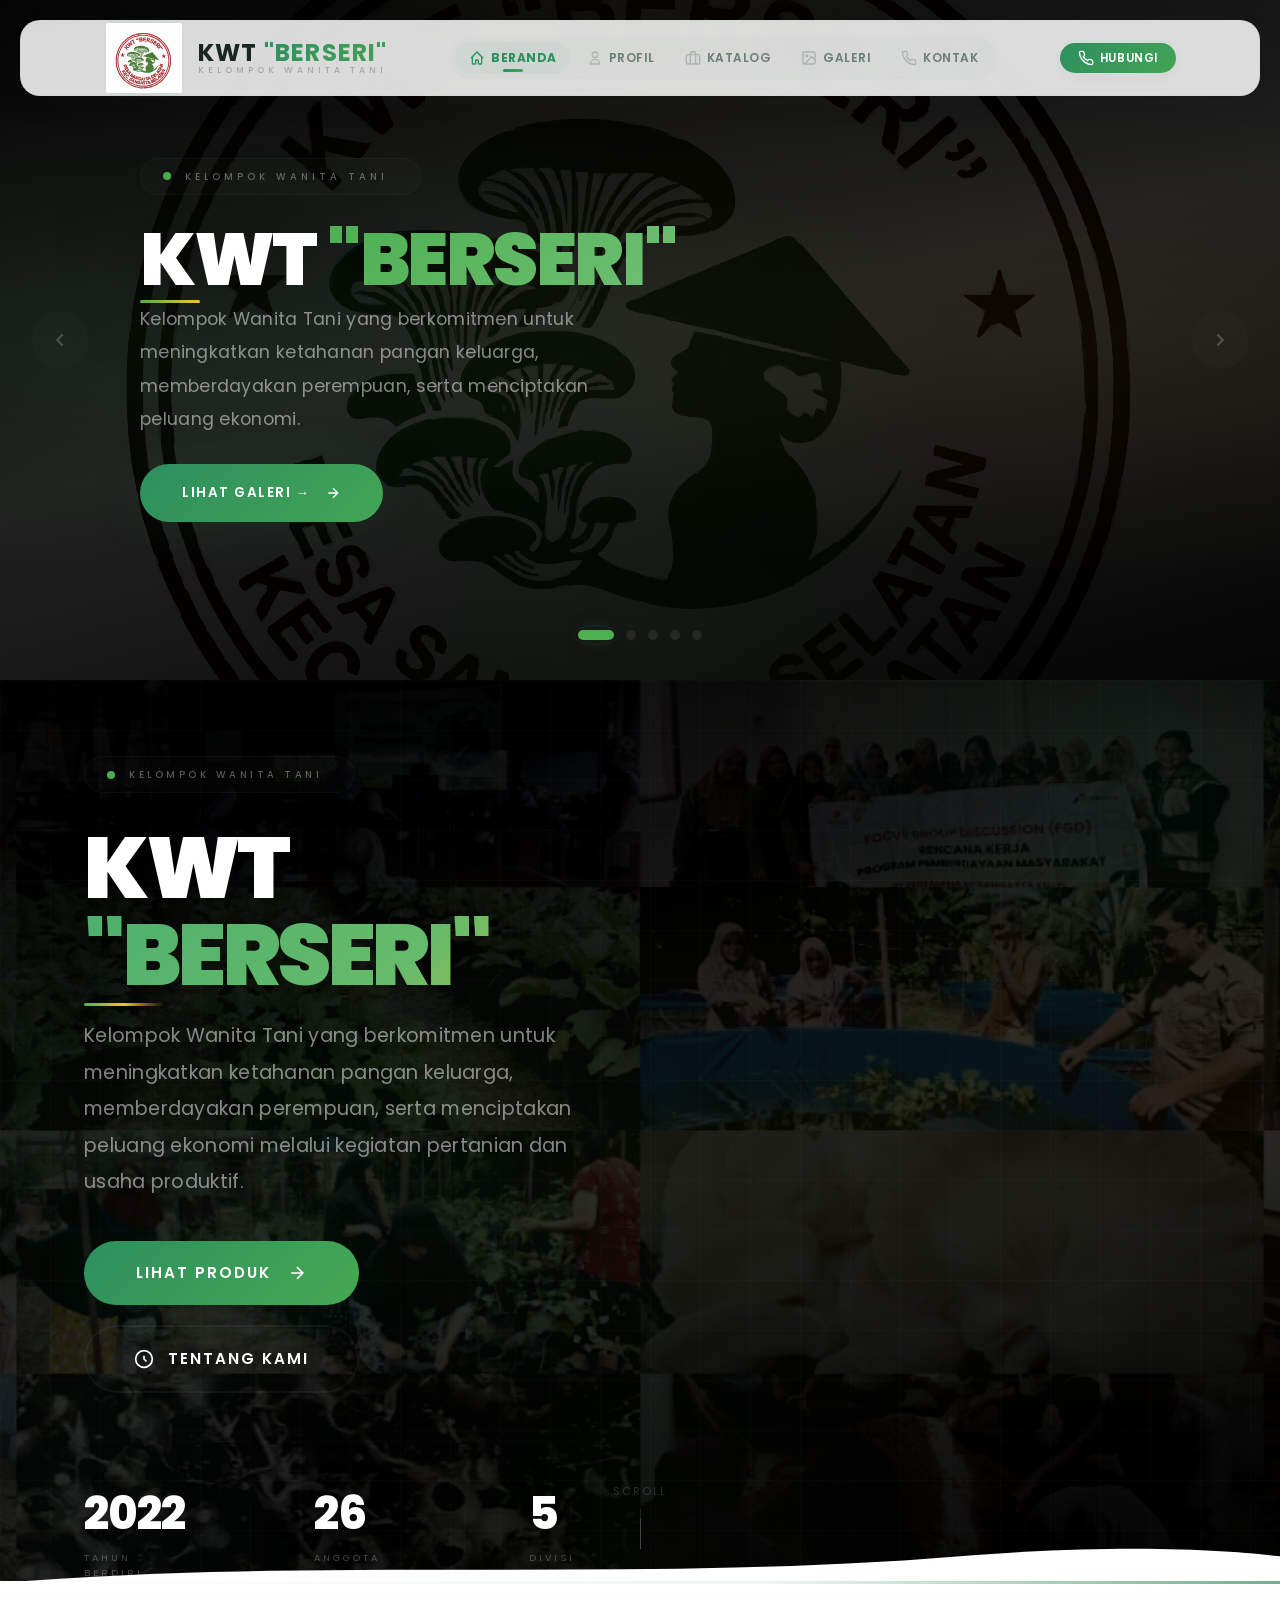
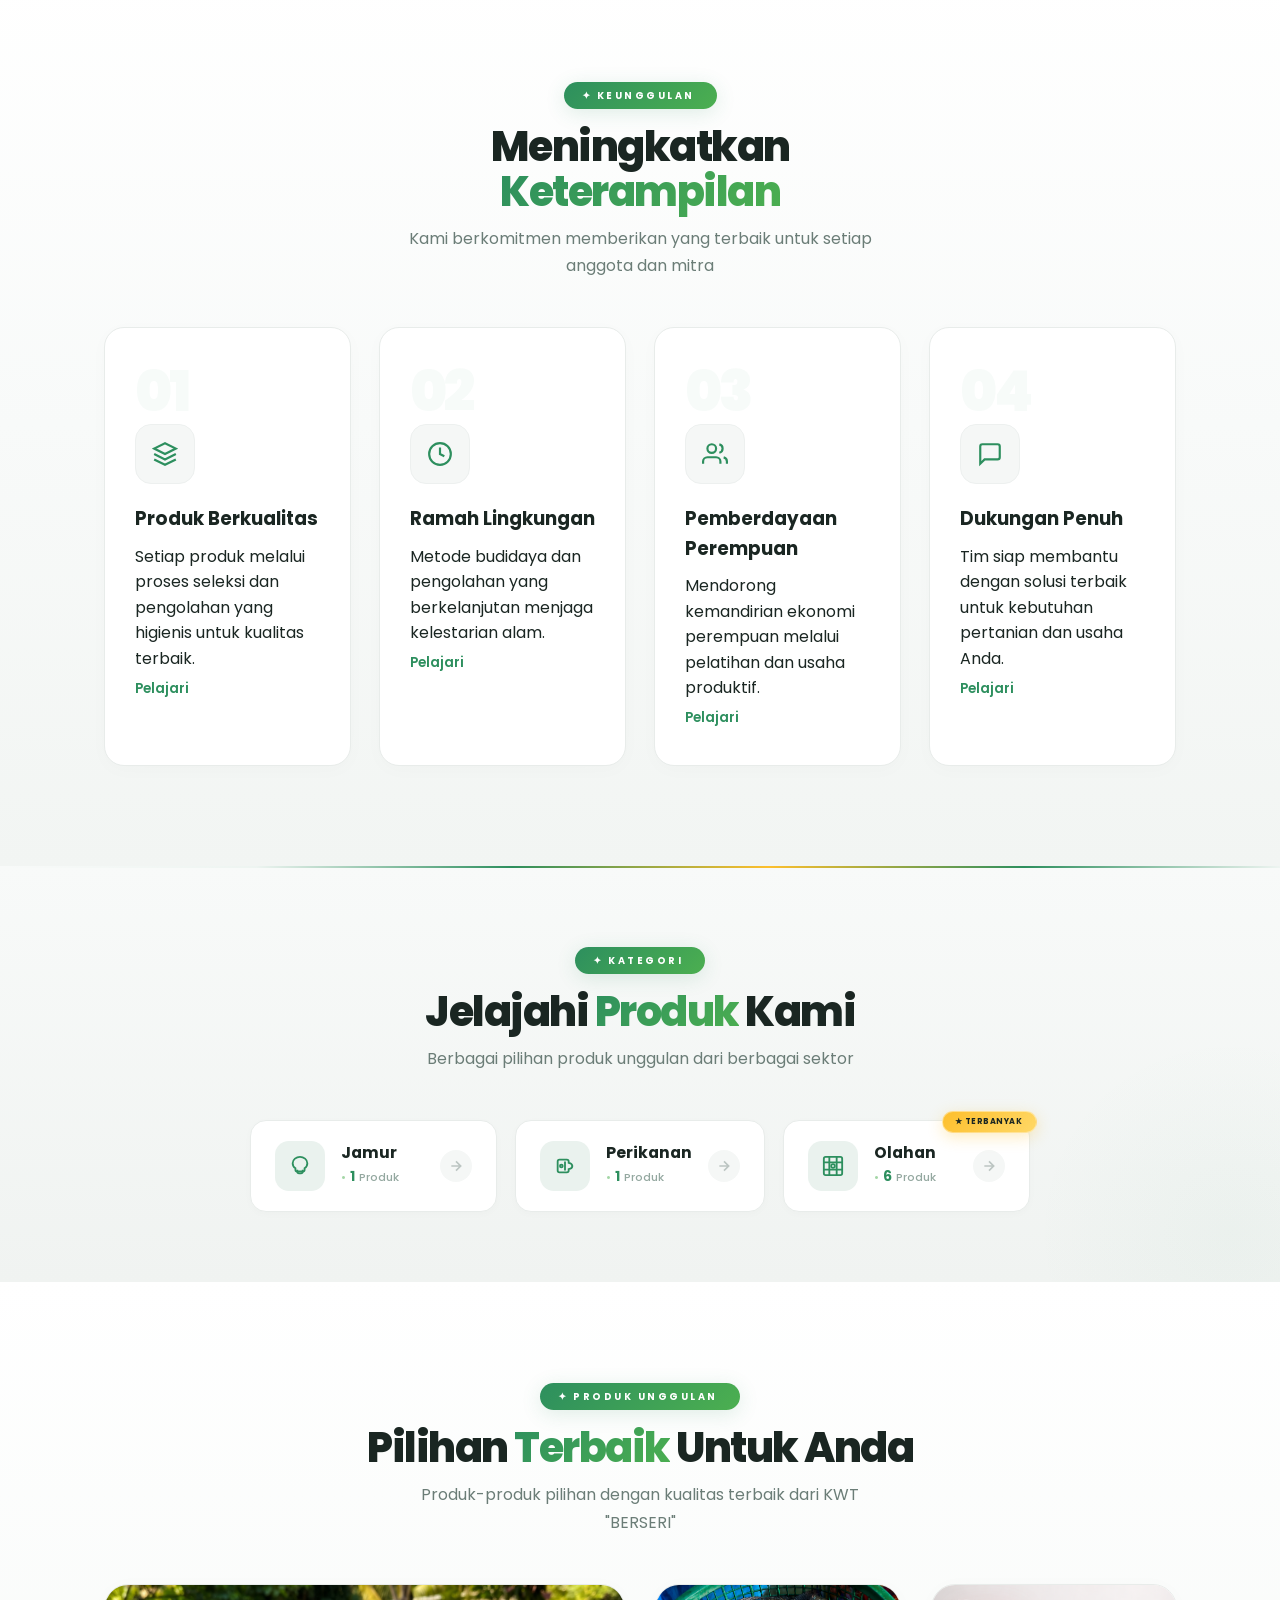
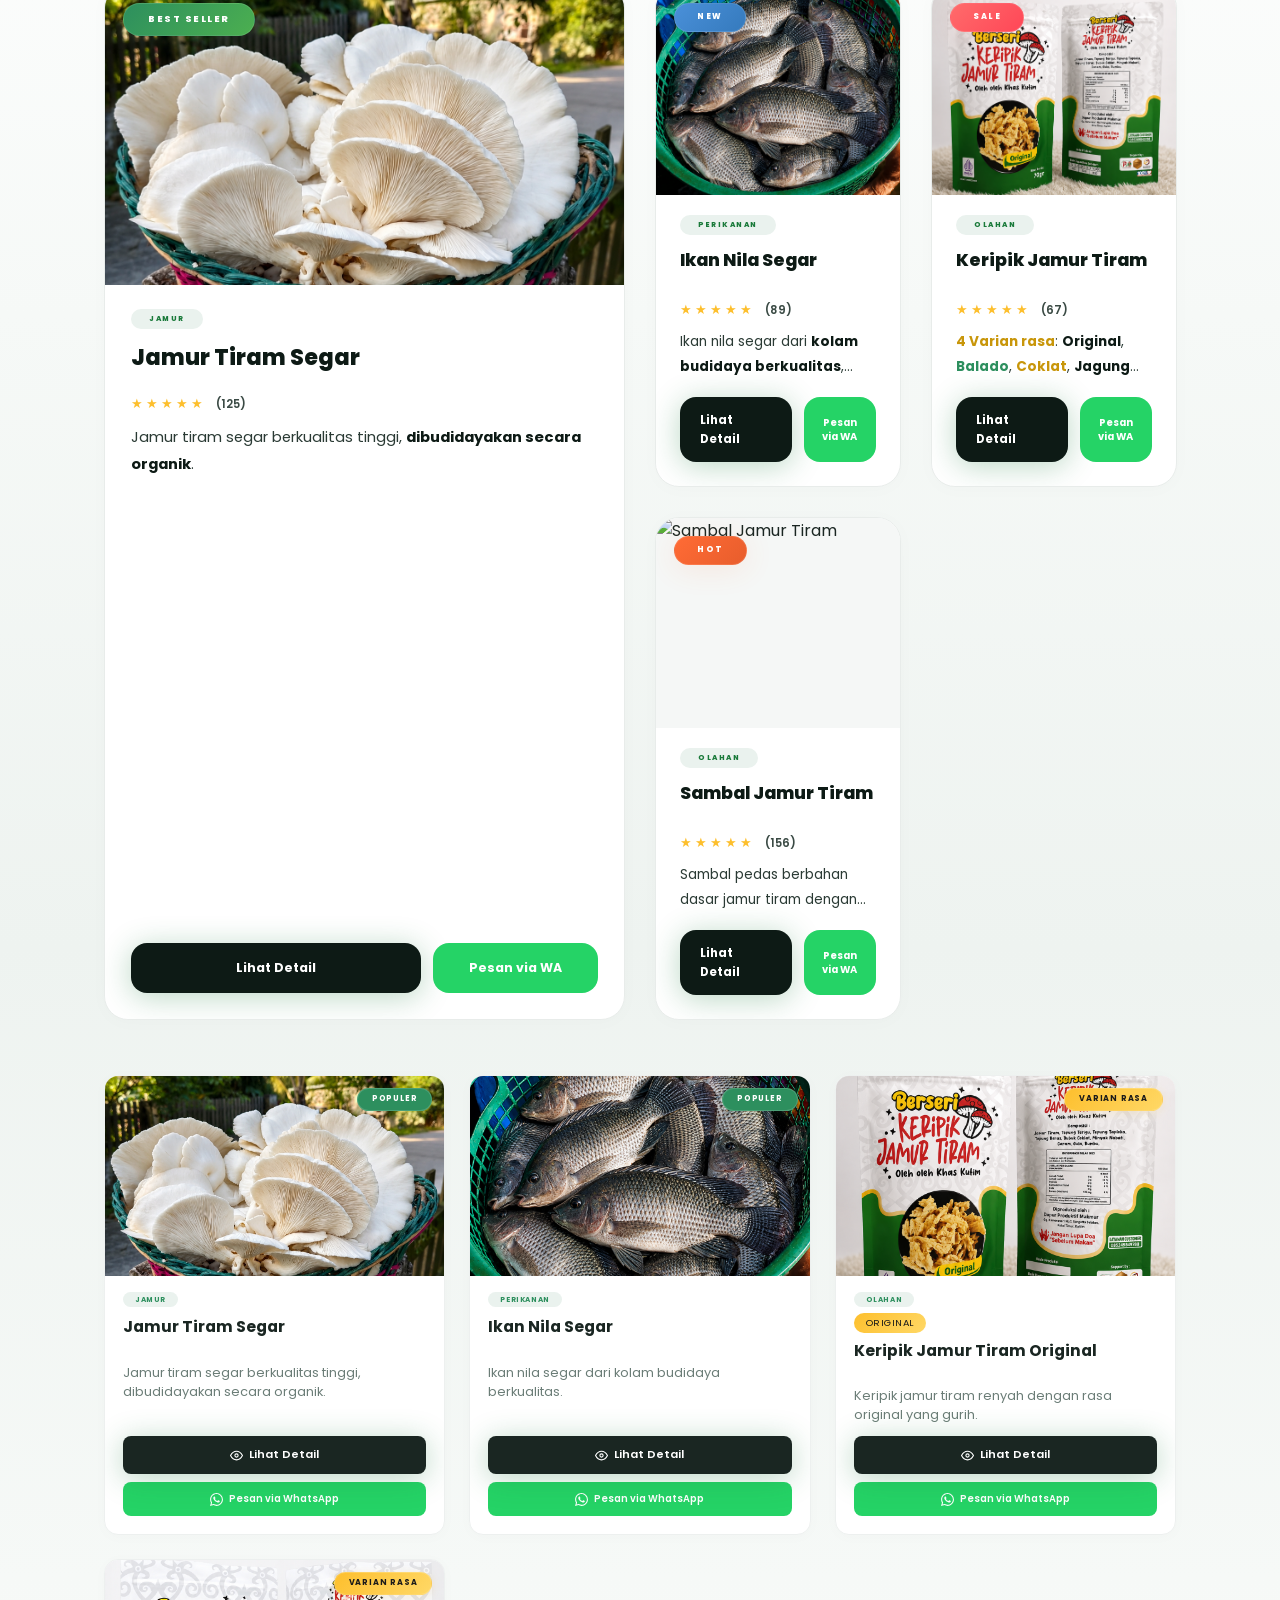
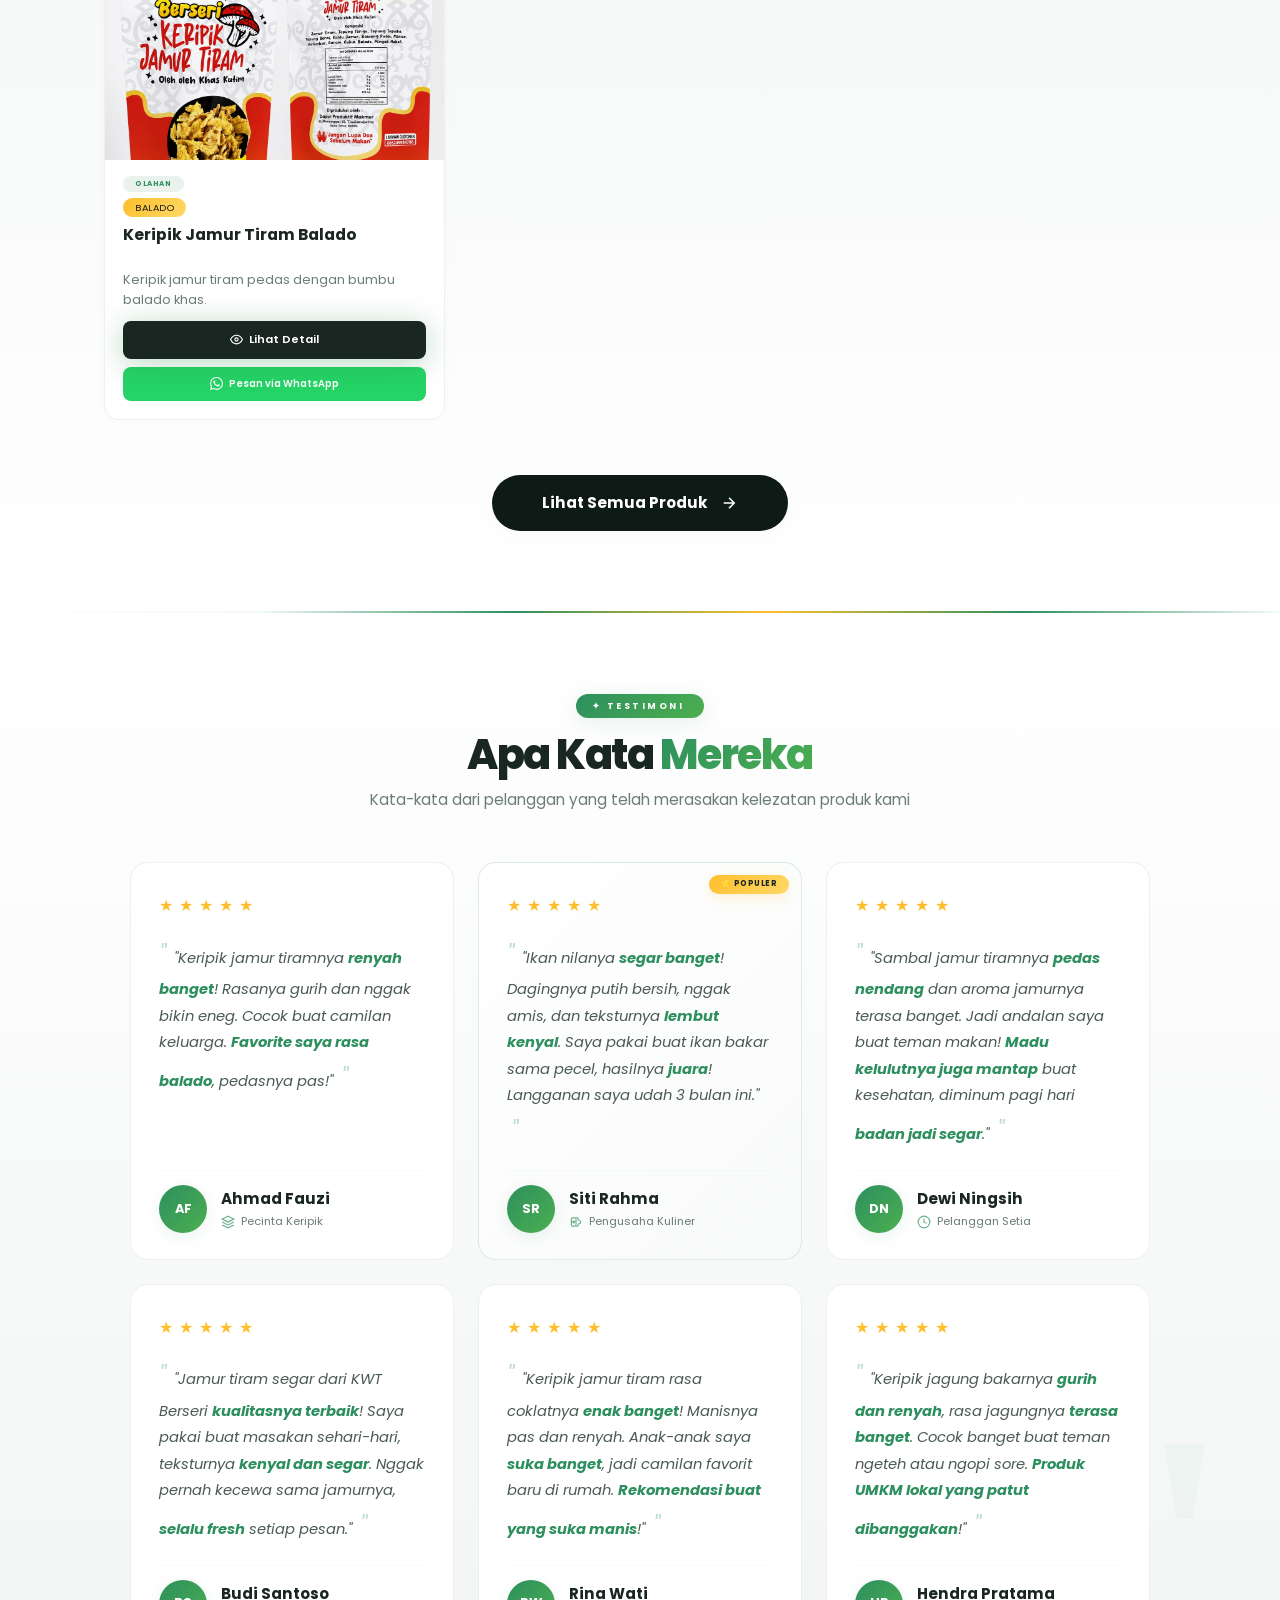
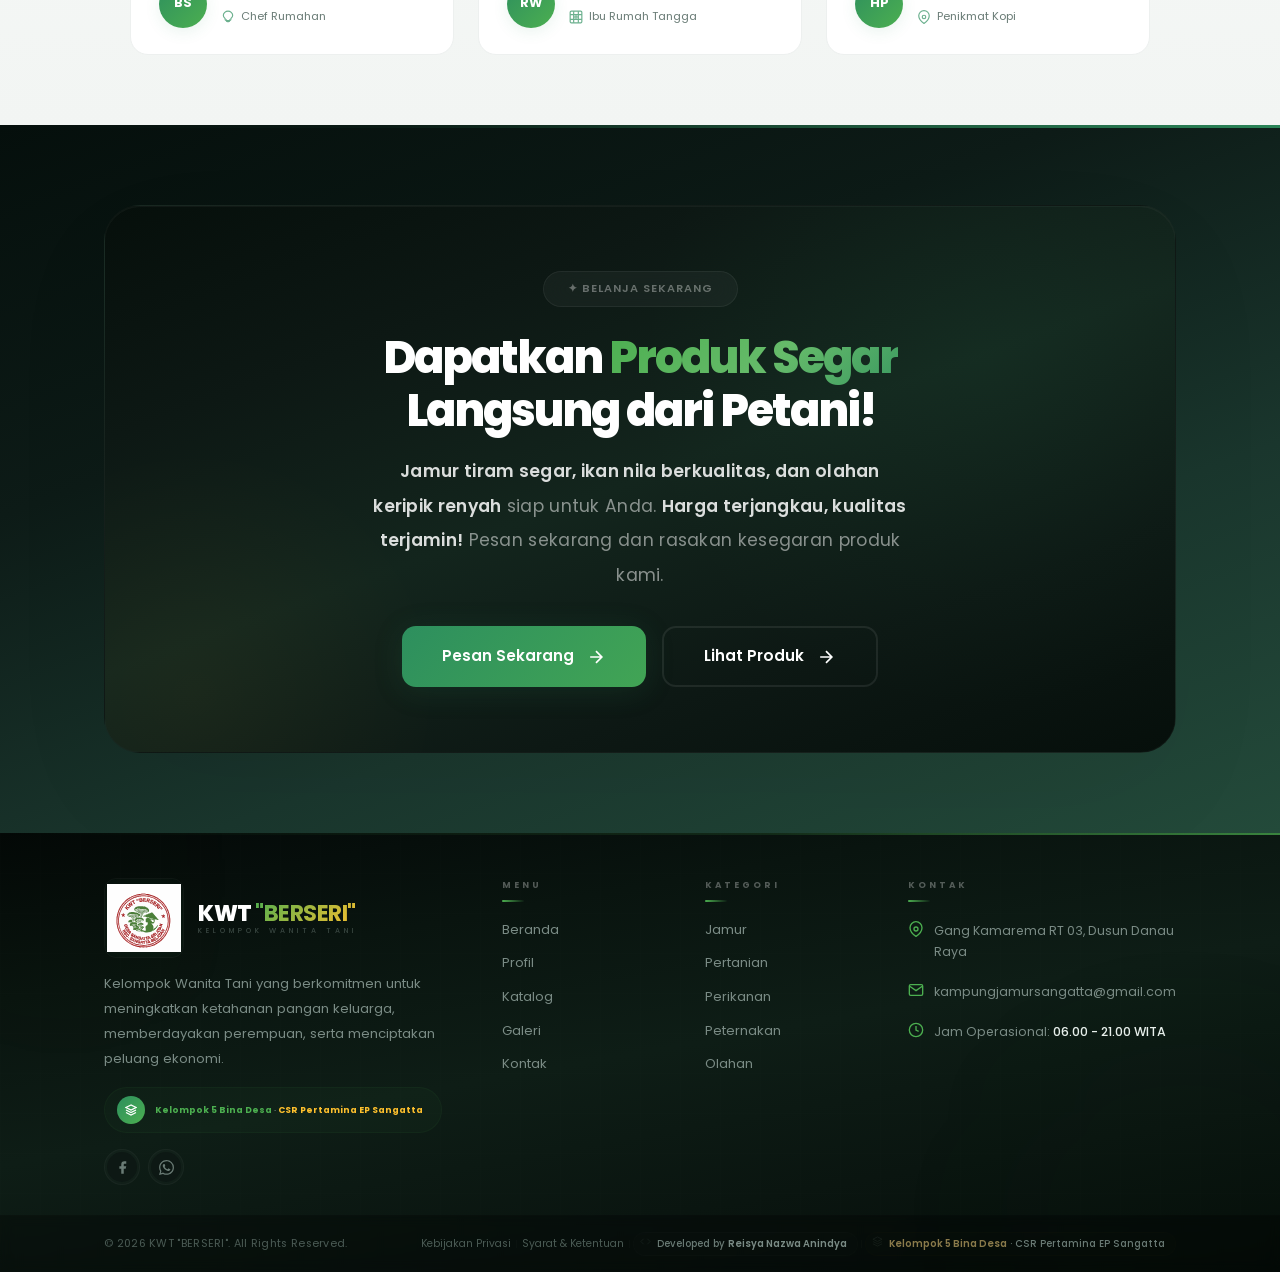
==== commit b01d1604: "newest" ====
--- a/index.html
+++ b/index.html
@@ -906,7 +906,7 @@
                 <div class="footer-brand">
                     <a href="index.html" class="brand">
                         <div class="brand-icon">
-                            <img src="img/profil/LOGO KWT BERSERI.png" alt="KWT Berseri">
+                            <img src="img/logo/kwt logo.svg" alt="KWT Berseri">
                         </div>
                         <div class="brand-text">
                             <span class="brand-name">KWT <span class="highlight">"BERSERI"</span></span>
